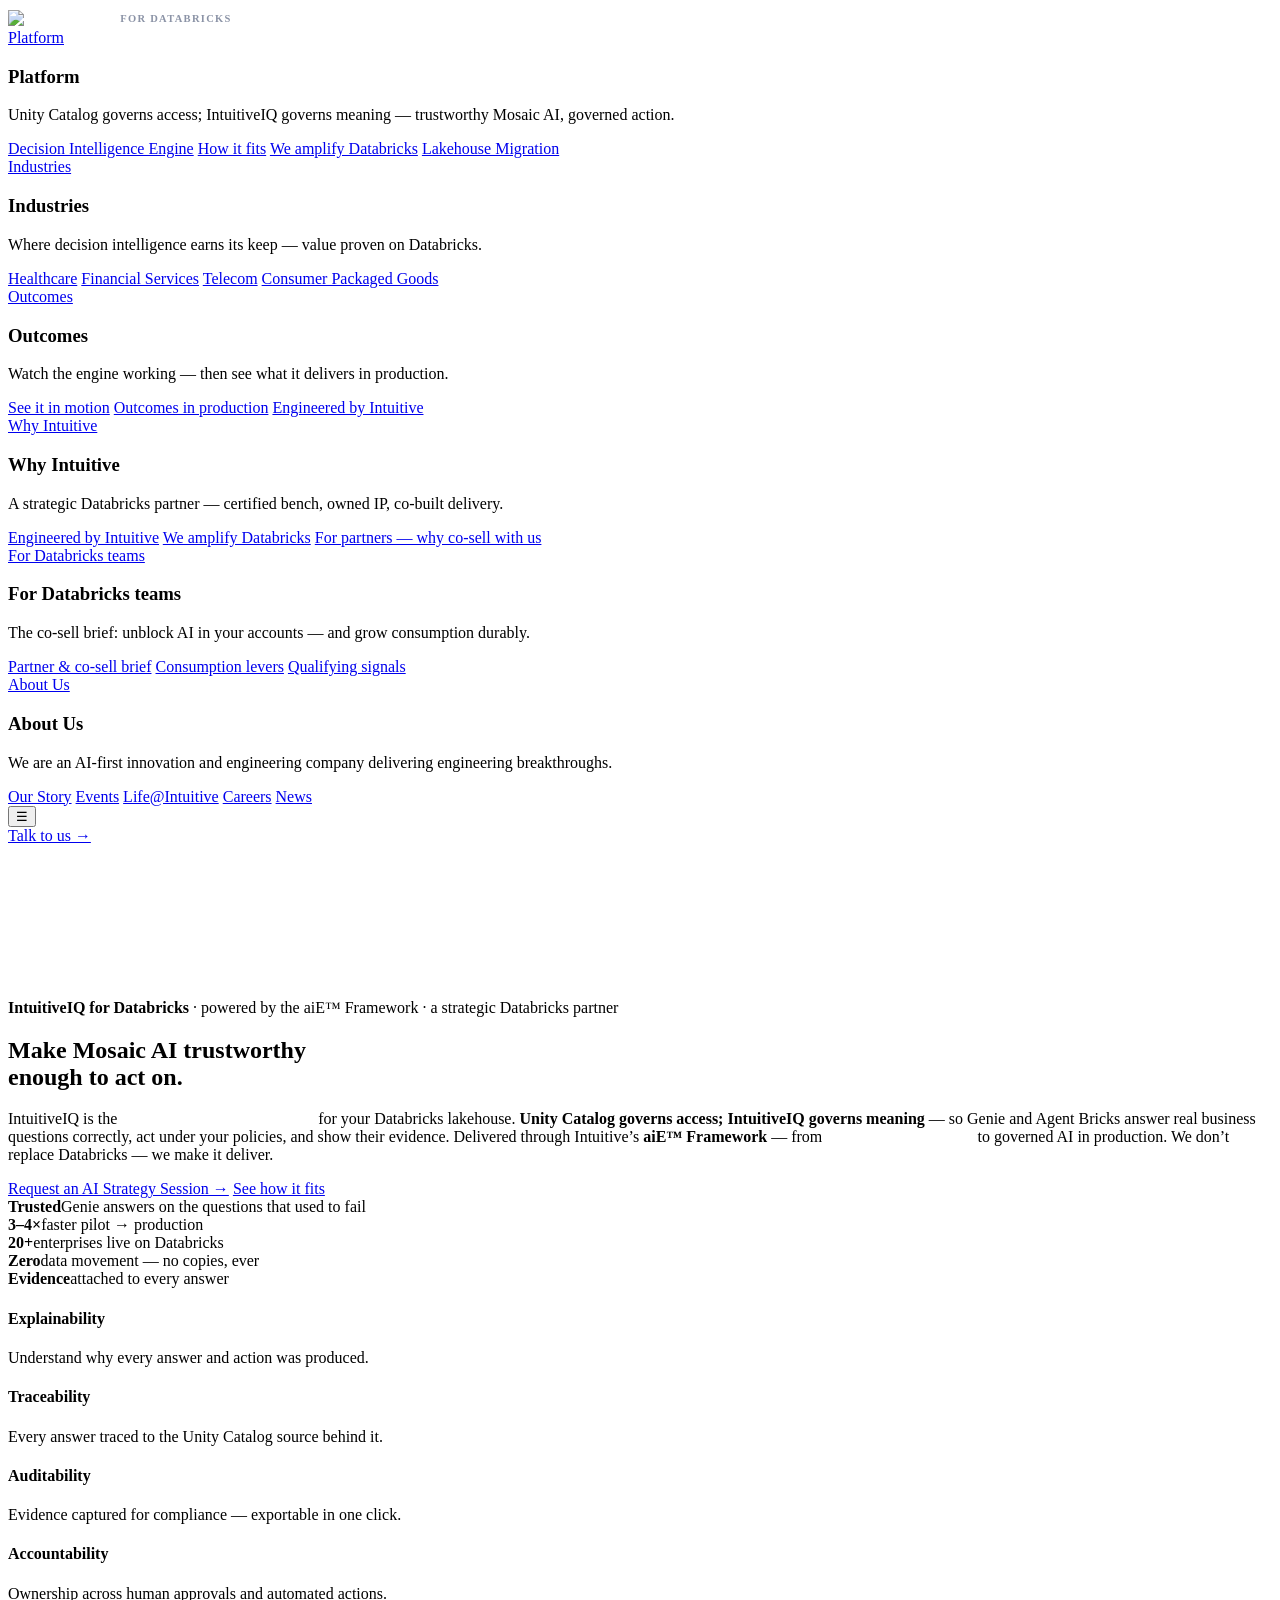
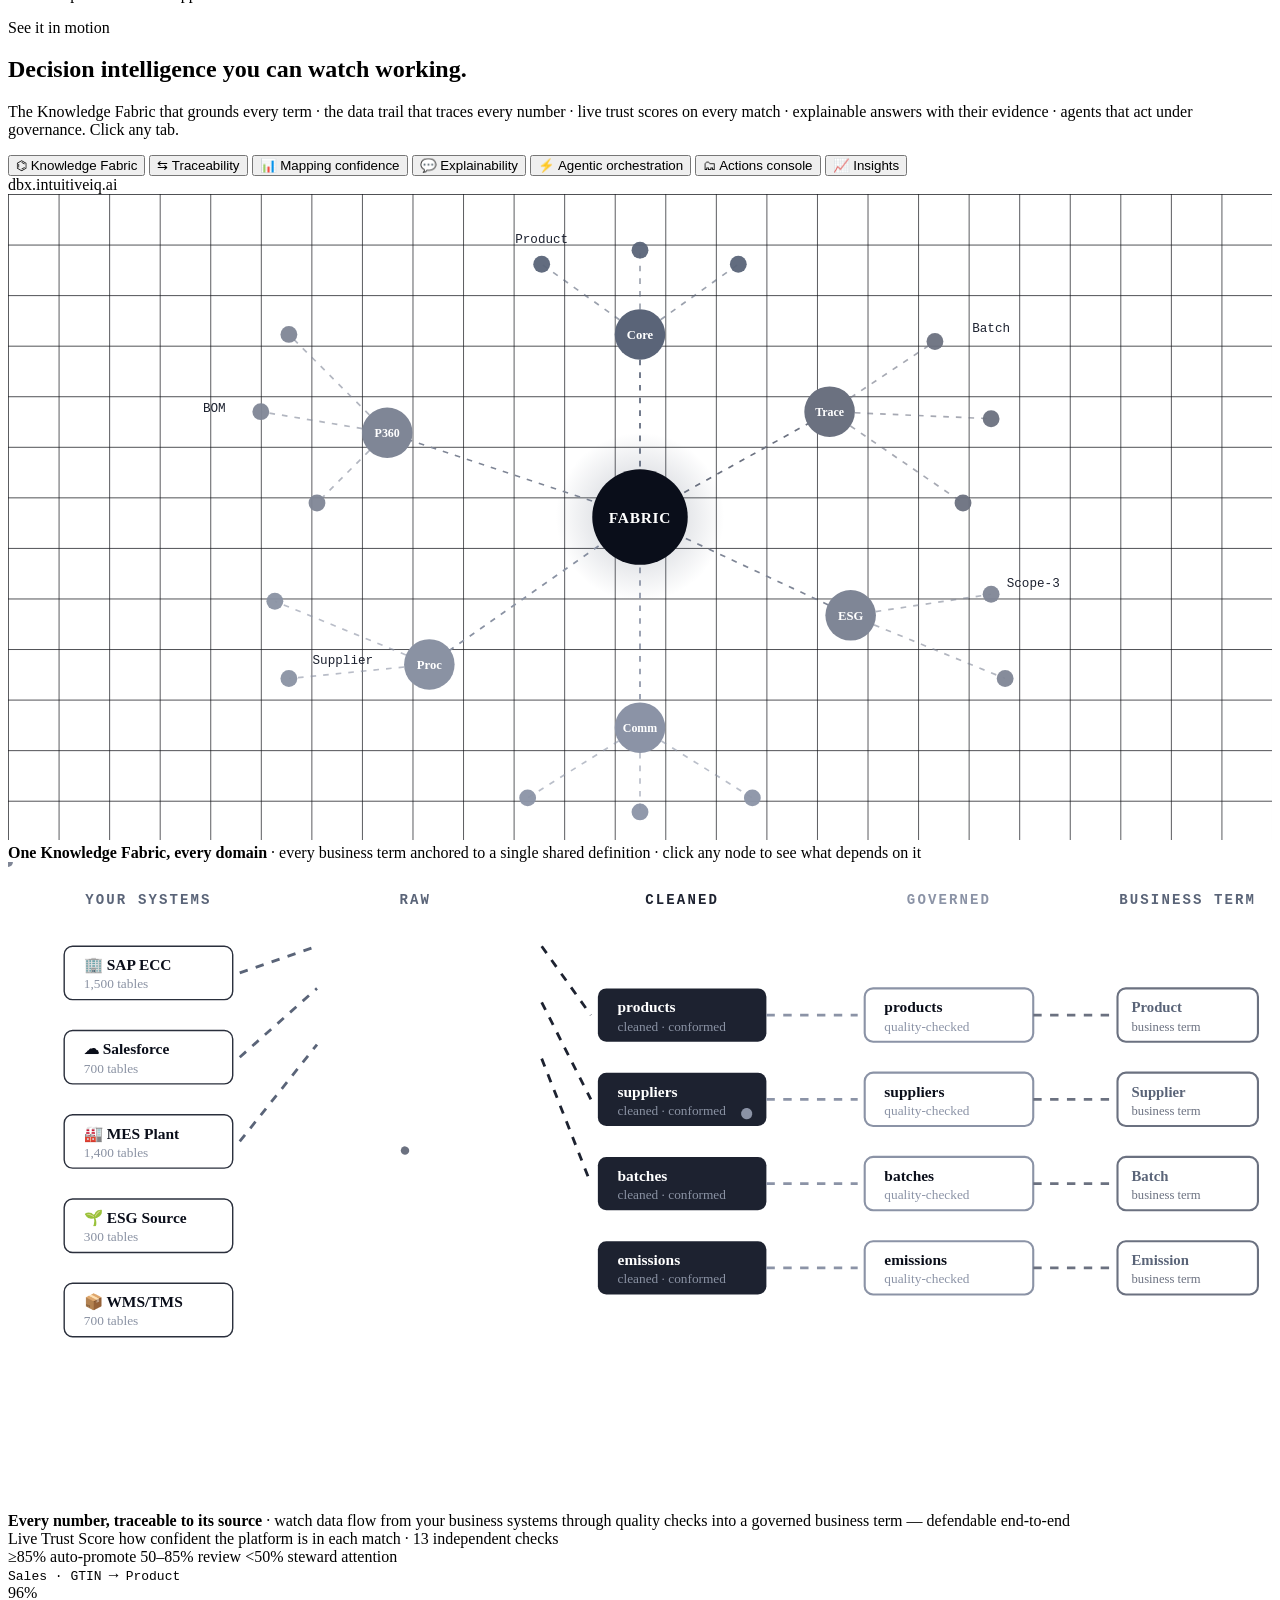
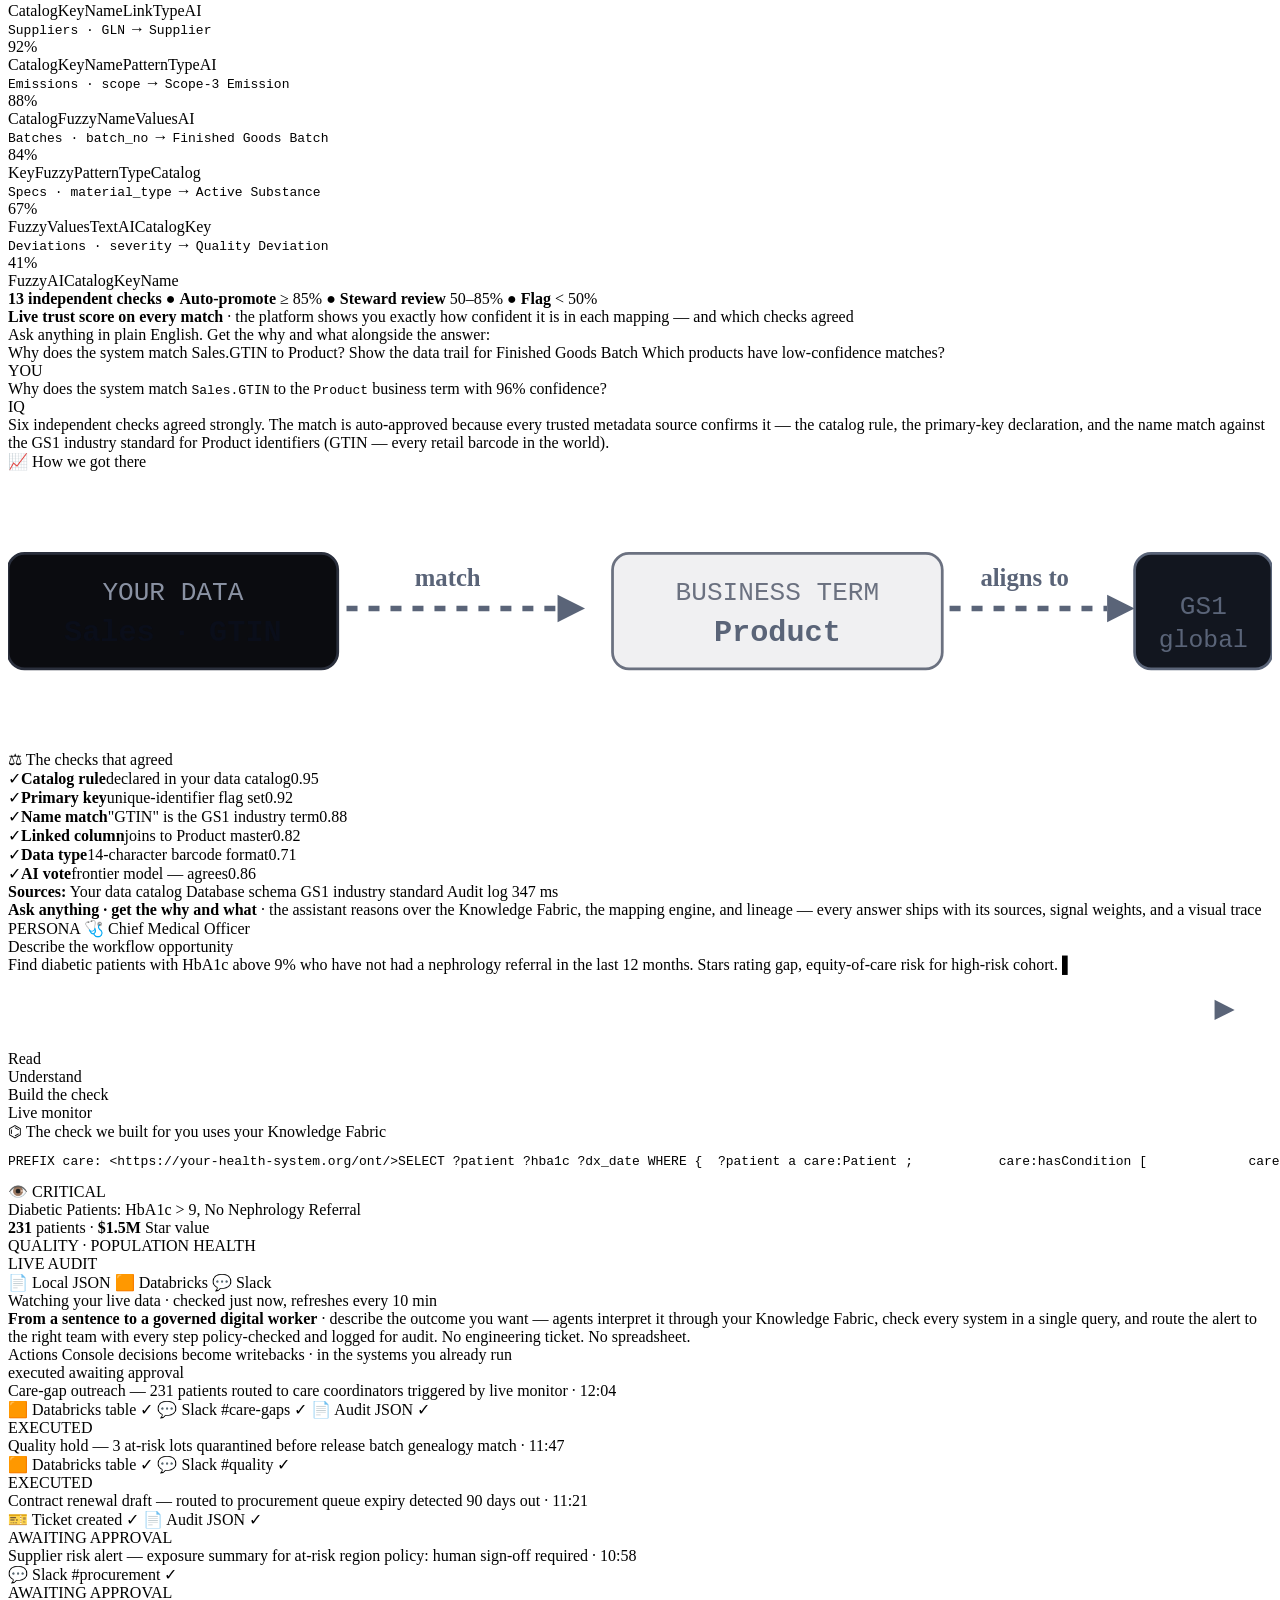
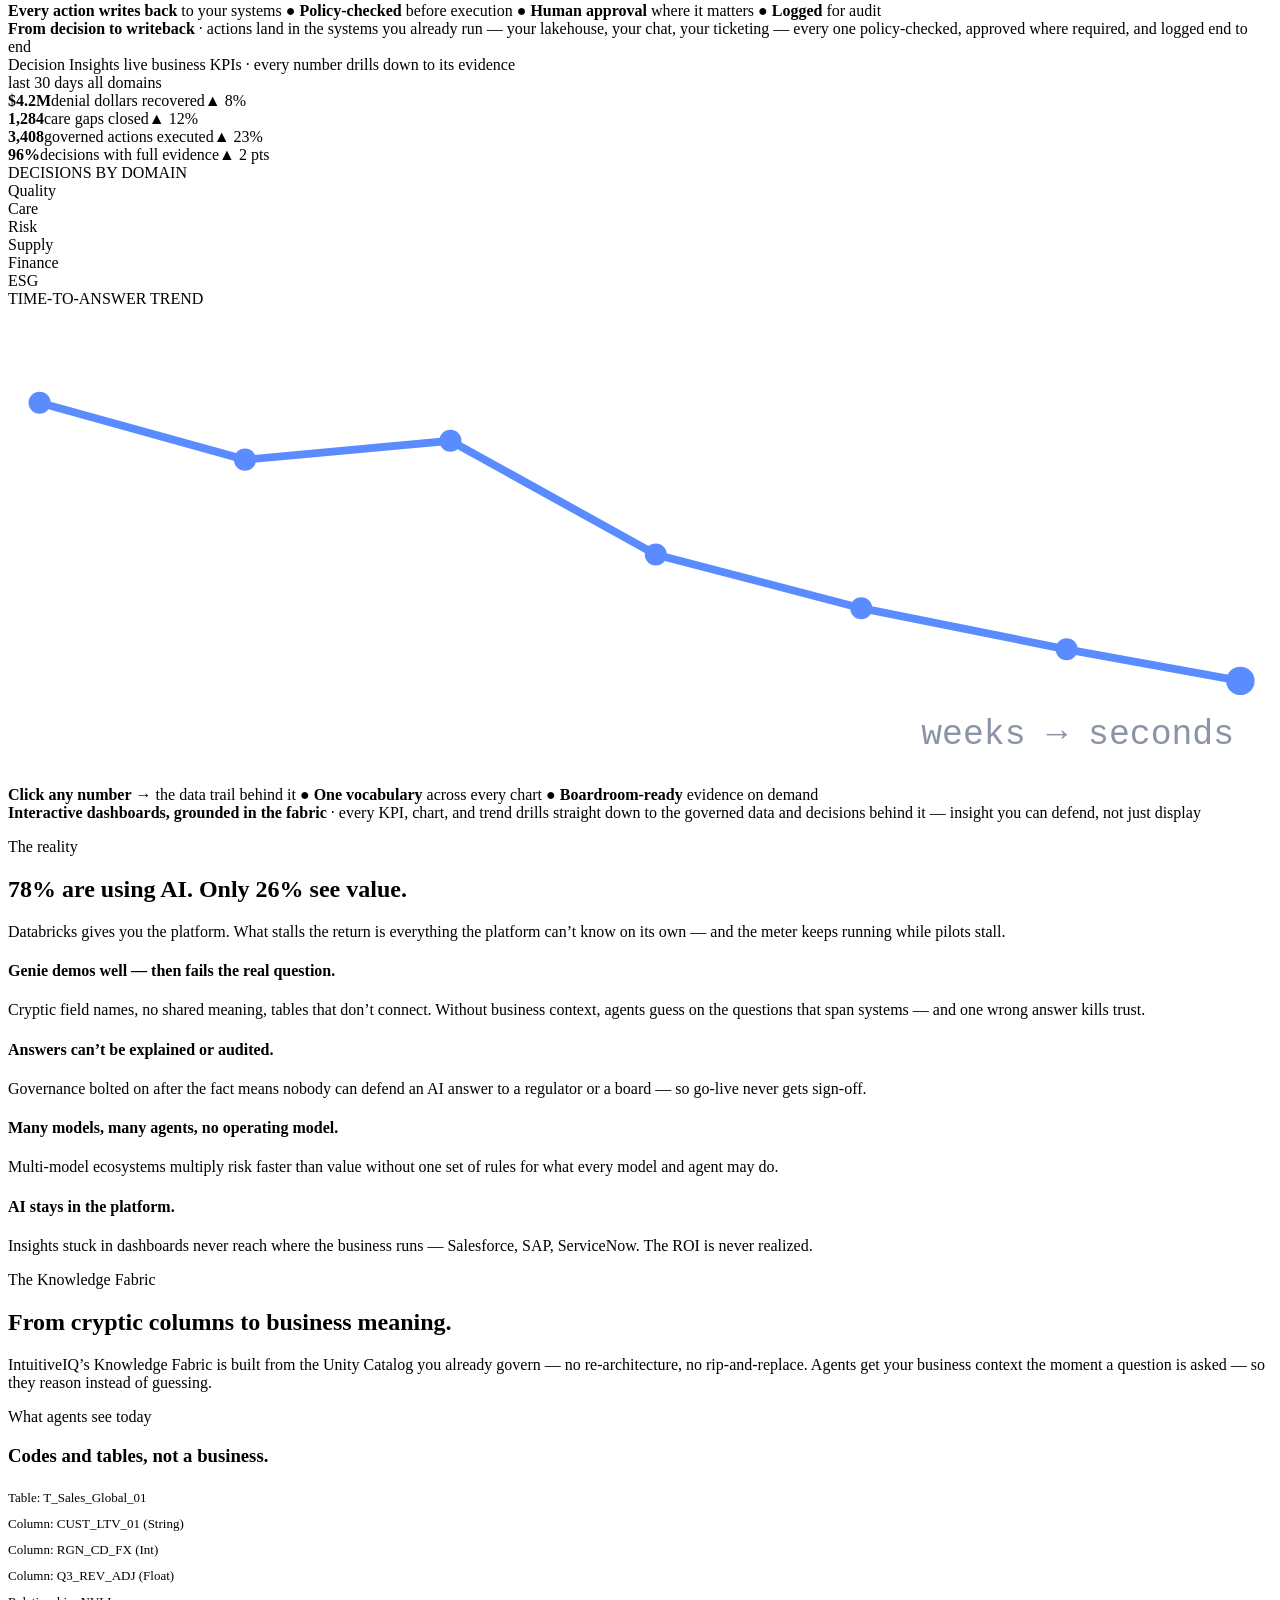
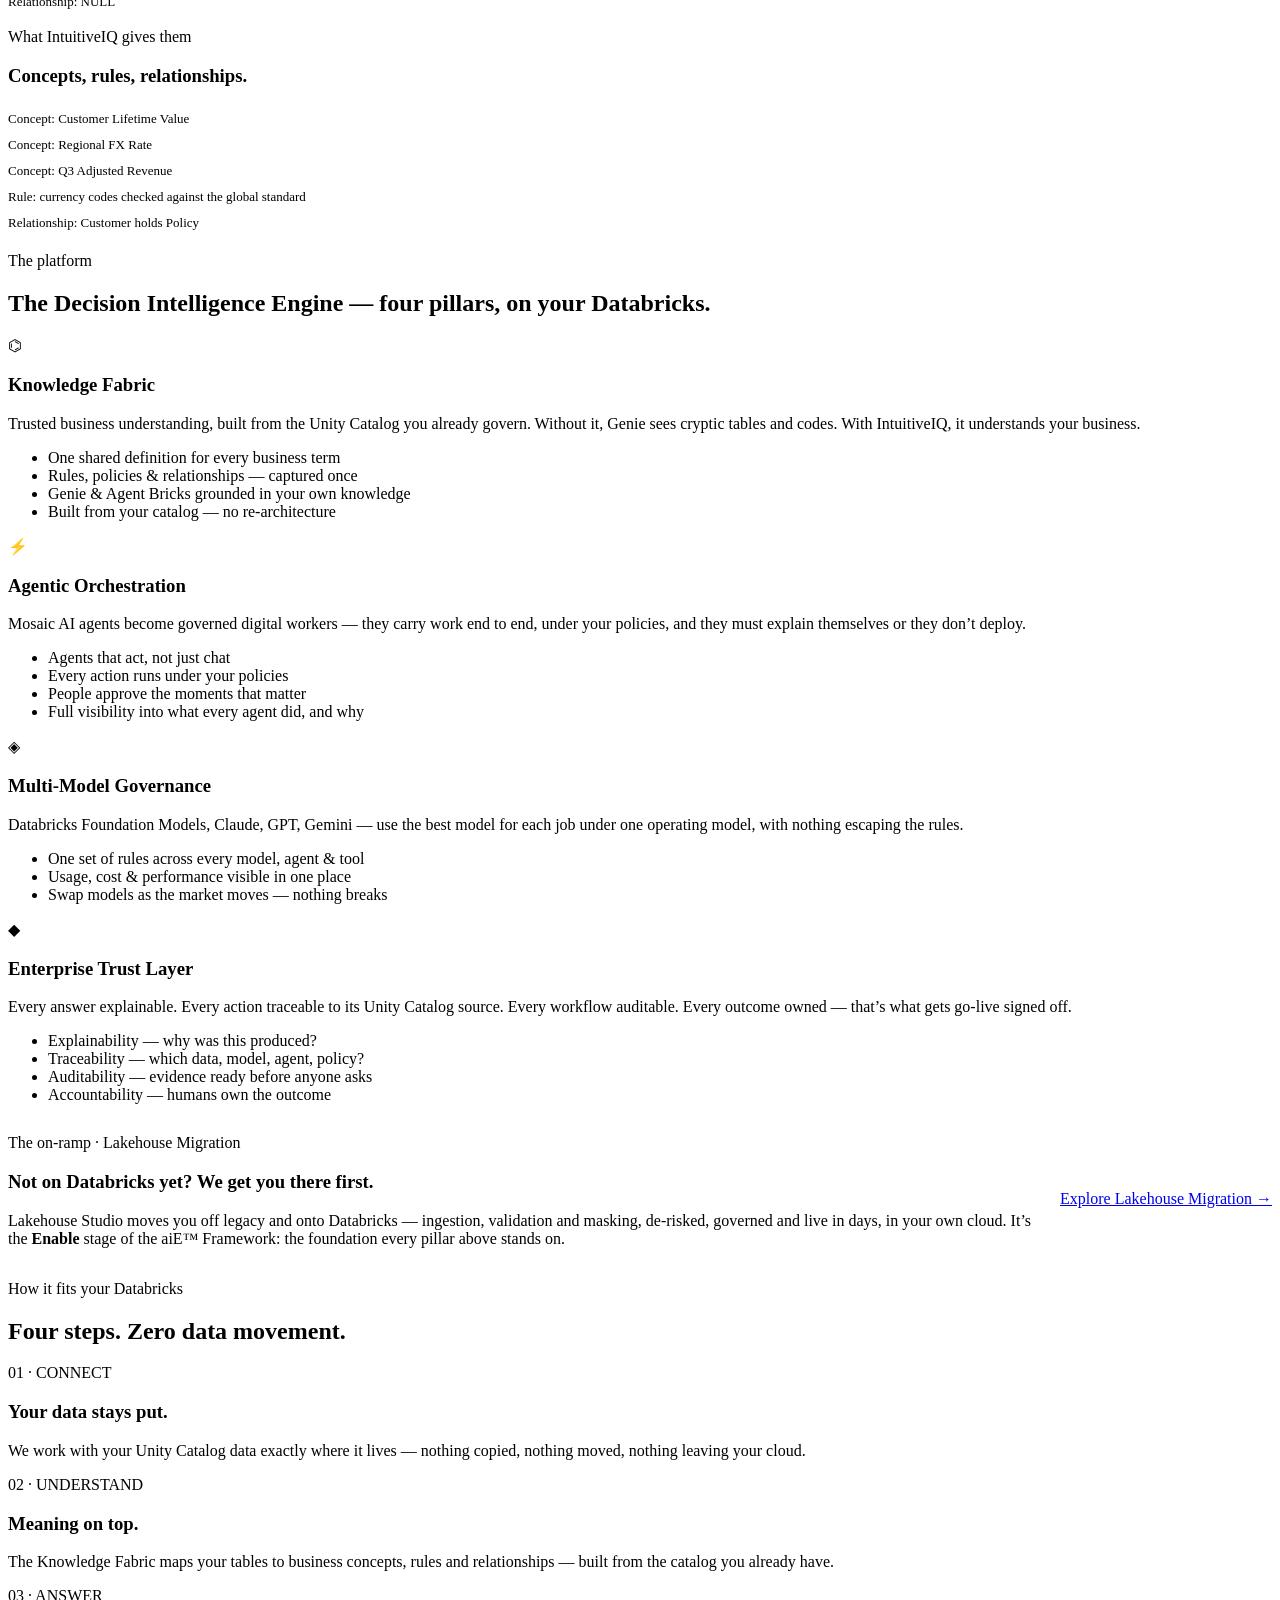
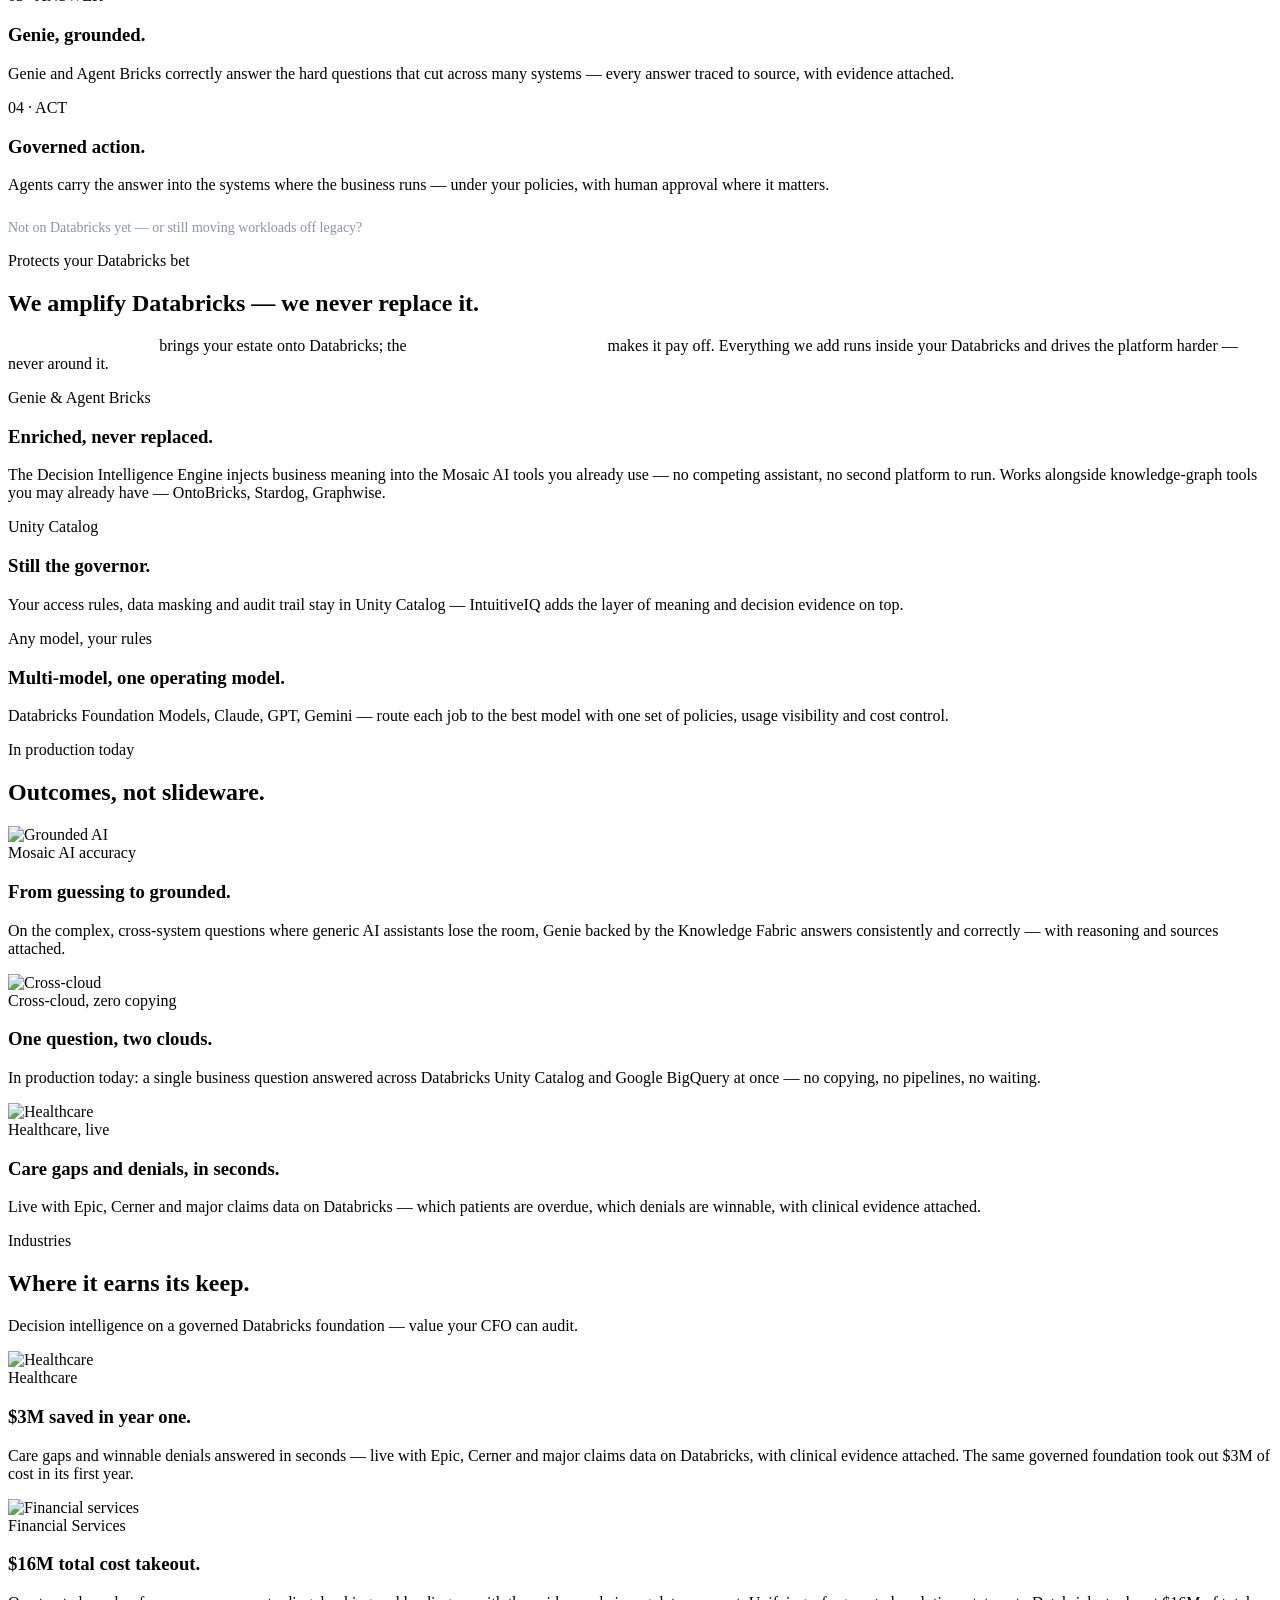
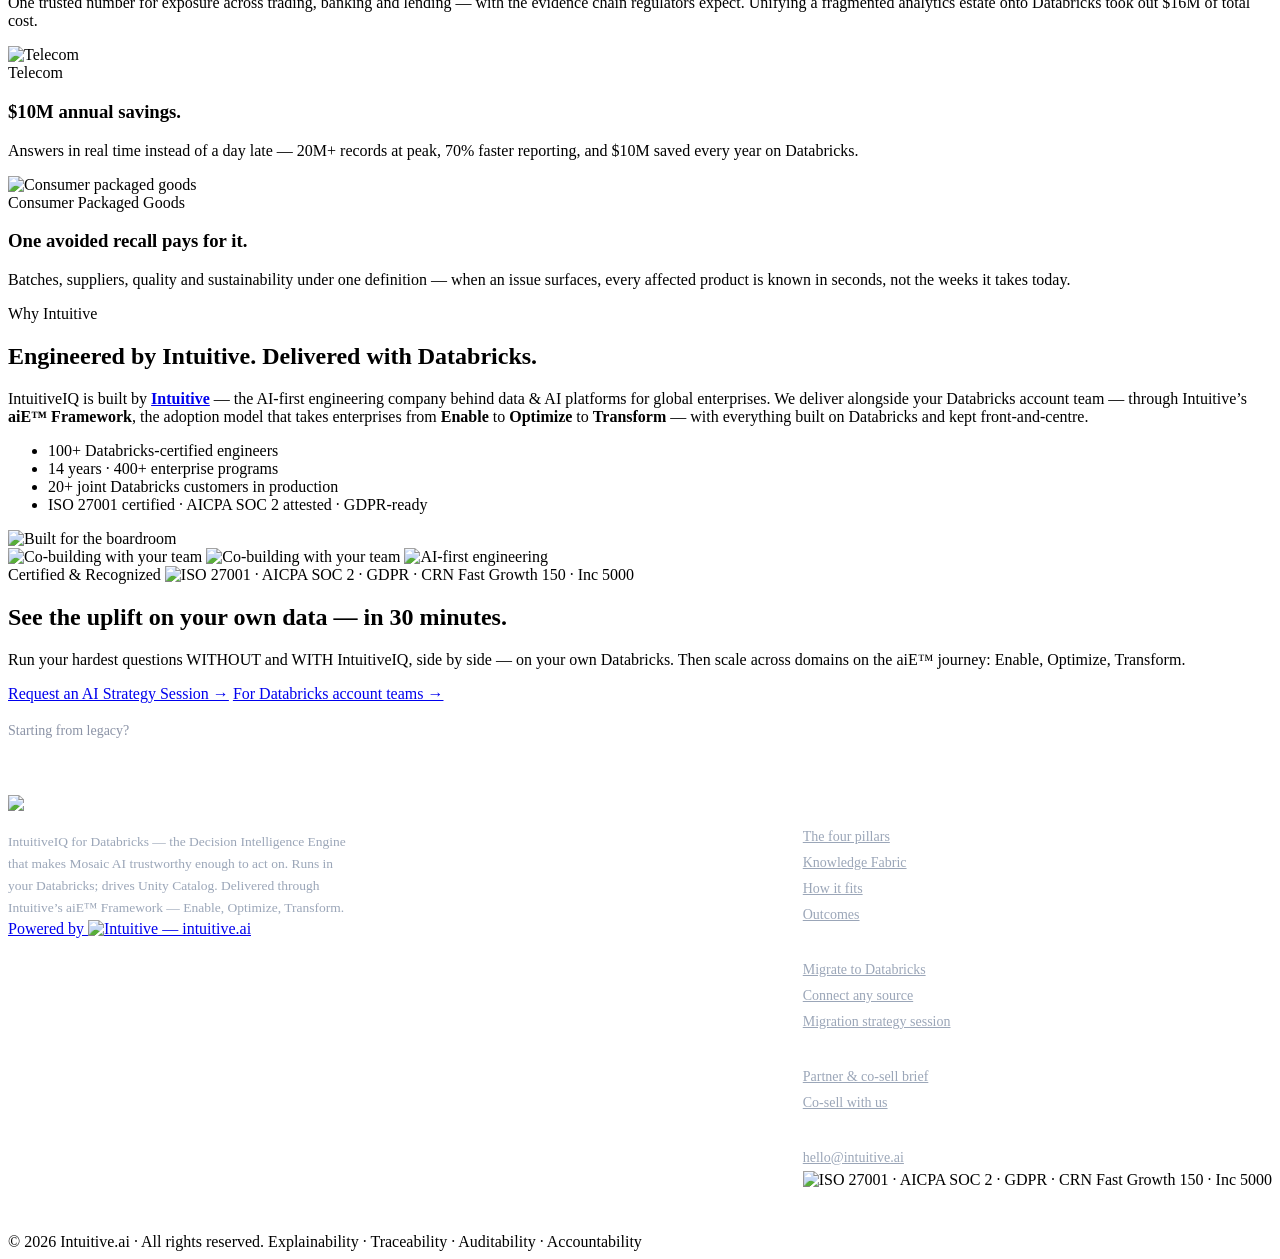
==== dbx/index.html @ 9a547761 "dbx amplify section: name Lakehouse Migration + Decision Intelligence Engine naturally — front-page " ====
<!DOCTYPE html>
<html lang="en">
<head>
  <meta charset="utf-8" />
  <meta name="viewport" content="width=device-width, initial-scale=1" />
  <title>IntuitiveIQ for Databricks — Trustworthy Mosaic AI, Governed Action</title>
  <meta name="description" content="IntuitiveIQ is the Decision Intelligence Engine for your Databricks lakehouse — Unity Catalog governs access, IntuitiveIQ governs meaning. Genie and Agent Bricks answer real business questions correctly, with evidence." />
  <meta property="og:title" content="IntuitiveIQ for Databricks — Trustworthy Mosaic AI, Governed Action" />
  <meta property="og:description" content="IntuitiveIQ is the Decision Intelligence Engine for your Databricks lakehouse — Unity Catalog governs access, IntuitiveIQ governs meaning. Genie and Agent Bricks answer real business questions correctly, with evidence." />
  <link rel="canonical" href="https://dbx.intuitiveiq.ai/" />
  <link rel="icon" type="image/png" href="https://intuitiveiq.ai/assets/intuitive-favicon.ico" />
  <link rel="preconnect" href="https://fonts.googleapis.com">
  <link rel="preconnect" href="https://fonts.gstatic.com" crossorigin>
  <link href="https://fonts.googleapis.com/css2?family=Inter:wght@400;500;600;700;800&family=JetBrains+Mono:wght@500&display=swap" rel="stylesheet">
  <link href="https://api.fontshare.com/v2/css?f[]=satoshi@400,500,700,900&display=swap" rel="stylesheet">
  <link rel="stylesheet" href="https://intuitiveiq.ai/styles.css?v=20260612b" />
  <style>
.dbxnav a{font-size:17px;font-weight:500;color:var(--ink-2);transition:color .15s}
.dbxnav a:hover{color:#fff}
@media (max-width:900px){.dbxnav{display:none}.dbxnav.open{display:flex}}
.nav .brand-iq{transform:translateY(1px)}
.footer .brand-iq{transform:translateY(0.8px)}
</style>
</head>
<body>
<header class="nav">
  <div class="nav-inner">
    <div class="brand" style="display:flex;align-items:center;gap:14px">
      <a href="/" class="brand-mark" title="IntuitiveIQ for Databricks" style="color:#fff;text-decoration:none"><img src="https://intuitiveiq.ai/assets/intuitive-logo.png?v=2" class="intuitive-logo-img" alt="intuitive" /><span class="brand-iq">IQ</span></a>
      <span style="font-family:var(--font-mono);font-size:10.5px;font-weight:700;letter-spacing:1.3px;text-transform:uppercase;color:#8b93a6;border:1px solid rgba(255,255,255,.18);border-radius:100px;padding:4px 11px;white-space:nowrap">for Databricks</span>
    </div>
    <nav class="nav-links">
      <div class="nav-item"><a href="/#pillars">Platform</a>
        <div class="nav-drop">
          <div class="mega-inner">
            <div class="mega-left">
              <h3>Platform</h3>
              <p>Unity Catalog governs access; IntuitiveIQ governs meaning — trustworthy Mosaic AI, governed action.</p>
            </div>
            <div class="mega-links">
              <a href="/#pillars">Decision Intelligence Engine</a>
              <a href="/#how">How it fits</a>
              <a href="/#bet">We amplify Databricks</a>
              <a href="/lakehouse/">Lakehouse Migration</a>
            </div>
          </div>
        </div>
      </div>
      <div class="nav-item"><a href="/#industries">Industries</a>
        <div class="nav-drop">
          <div class="mega-inner">
            <div class="mega-left">
              <h3>Industries</h3>
              <p>Where decision intelligence earns its keep — value proven on Databricks.</p>
            </div>
            <div class="mega-links">
              <a href="/#ind-healthcare">Healthcare</a>
              <a href="/#ind-financial">Financial Services</a>
              <a href="/#ind-telecom">Telecom</a>
              <a href="/#ind-cpg">Consumer Packaged Goods</a>
            </div>
          </div>
        </div>
      </div>
      <div class="nav-item"><a href="/#outcomes">Outcomes</a>
        <div class="nav-drop">
          <div class="mega-inner">
            <div class="mega-left">
              <h3>Outcomes</h3>
              <p>Watch the engine working — then see what it delivers in production.</p>
            </div>
            <div class="mega-links">
              <a href="/#motion">See it in motion</a>
              <a href="/#outcomes">Outcomes in production</a>
              <a href="/#company">Engineered by Intuitive</a>
            </div>
          </div>
        </div>
      </div>
      <div class="nav-item"><a href="/#company">Why Intuitive</a>
        <div class="nav-drop">
          <div class="mega-inner">
            <div class="mega-left">
              <h3>Why Intuitive</h3>
              <p>A strategic Databricks partner — certified bench, owned IP, co-built delivery.</p>
            </div>
            <div class="mega-links">
              <a href="/#company">Engineered by Intuitive</a>
              <a href="/#bet">We amplify Databricks</a>
              <a href="/partners#why-intuitive">For partners — why co-sell with us</a>
            </div>
          </div>
        </div>
      </div>
      <div class="nav-item"><a href="/partners">For Databricks teams</a>
        <div class="nav-drop">
          <div class="mega-inner">
            <div class="mega-left">
              <h3>For Databricks teams</h3>
              <p>The co-sell brief: unblock AI in your accounts — and grow consumption durably.</p>
            </div>
            <div class="mega-links">
              <a href="/partners">Partner &amp; co-sell brief</a>
              <a href="/partners#levers">Consumption levers</a>
              <a href="/partners#signals">Qualifying signals</a>
            </div>
          </div>
        </div>
      </div>
      <div class="nav-item"><a href="https://intuitive.ai/about-us/our-story/" target="_blank" rel="noopener">About Us</a>
        <div class="nav-drop">
          <div class="mega-inner">
            <div class="mega-left">
              <h3>About Us</h3>
              <p>We are an AI-first innovation and engineering company delivering engineering breakthroughs.</p>
            </div>
            <div class="mega-links">
              <a href="https://intuitive.ai/about-us/our-story/" target="_blank" rel="noopener">Our Story</a>
              <a href="https://intuitive.ai/about-us/events/" target="_blank" rel="noopener">Events</a>
              <a href="https://intuitive.ai/about-us/life-at-intuitive/" target="_blank" rel="noopener">Life@Intuitive</a>
              <a href="https://intuitive.ai/careers/" target="_blank" rel="noopener">Careers</a>
              <a href="https://intuitive.ai/about-us/news/" target="_blank" rel="noopener">News</a>
            </div>
          </div>
        </div>
      </div>
    </nav>
    <button class="nav-burger" aria-label="Menu" aria-expanded="false">☰</button>
    <div class="nav-cta">
      <a href="mailto:hello@intuitive.ai?subject=IntuitiveIQ%20for%20Databricks" class="btn btn-primary">Talk to us →</a>
    </div>
  </div>
</header>

<!-- ── Hero ─────────────────────────────────────────────────────────── -->
<section class="hero">
  <video class="hero-video" autoplay muted loop playsinline preload="metadata" aria-hidden="true">
    <source src="https://intuitiveiq.ai/assets/media/home-vid.mp4" type="video/mp4" />
  </video>
  <div class="hero-veil" aria-hidden="true"></div>
  <div class="container hero-inner">
    <div class="hero-badge">
      <span class="dot"></span>
      <span><b>IntuitiveIQ for Databricks</b> · powered by the aiE™ Framework · a strategic Databricks partner</span>
    </div>
    <h1 class="hero-title">
      Make Mosaic AI <span class="grad">trustworthy</span><br/>
      enough to <span class="grad">act on.</span>
    </h1>
    <p class="hero-sub">
      IntuitiveIQ is the <a href="#pillars" style="color:#fff;font-weight:700">Decision Intelligence Engine</a> for your Databricks lakehouse.
      <b>Unity Catalog governs access; IntuitiveIQ governs meaning</b> — so Genie and
      Agent Bricks answer real business questions correctly, act under your policies,
      and show their evidence. Delivered through Intuitive&rsquo;s <b>aiE™ Framework</b> —
      from <a href="/lakehouse/" style="color:#fff;font-weight:700">Lakehouse Migration</a> to governed AI in production.
      We don&rsquo;t replace Databricks — we make it deliver.
    </p>
    <div class="hero-actions">
      <a href="mailto:hello@intuitive.ai?subject=IntuitiveIQ%20for%20Databricks%20—%20AI%20Strategy%20Session" class="btn btn-primary lg">Request an AI Strategy Session →</a>
      <a href="#how" class="btn btn-ghost lg">See how it fits</a>
    </div>
    <div class="hero-meta">
      <div><b>Trusted</b><span>Genie answers on the questions that used to fail</span></div>
      <div><b>3–4×</b><span>faster pilot → production</span></div>
      <div><b>20+</b><span>enterprises live on Databricks</span></div>
      <div><b>Zero</b><span>data movement — no copies, ever</span></div>
      <div><b>Evidence</b><span>attached to every answer</span></div>
    </div>
  </div>
  <div class="hero-decor" aria-hidden="true"></div>
</section>

<!-- ── Trust promise strip ──────────────────────────────────────────── -->
<section class="promise" aria-label="Trust promise">
  <div class="container promise-grid">
    <div class="promise-item"><h4>Explainability</h4><p>Understand why every answer and action was produced.</p></div>
    <div class="promise-item"><h4>Traceability</h4><p>Every answer traced to the Unity Catalog source behind it.</p></div>
    <div class="promise-item"><h4>Auditability</h4><p>Evidence captured for compliance — exportable in one click.</p></div>
    <div class="promise-item"><h4>Accountability</h4><p>Ownership across human approvals and automated actions.</p></div>
  </div>
</section>

<!-- ── Live visualization showcase ─────────────────────────────────── -->
<section class="visual-section" id="motion">
  <div class="container">
    <p class="eyebrow">See it in motion</p>
    <h2 class="section-title">Decision intelligence you can watch working.</h2>
    <p class="section-sub">The Knowledge Fabric that grounds every term · the data trail that traces every number · live trust scores on every match · explainable answers with their evidence · agents that act under governance. Click any tab.</p>

    <div class="visual-tabs">
      <button class="vt-pill active" data-vt="kg">⌬ Knowledge Fabric</button>
      <button class="vt-pill" data-vt="lineage">⇆ Traceability</button>
      <button class="vt-pill" data-vt="confidence">📊 Mapping confidence</button>
      <button class="vt-pill" data-vt="ask">💬 Explainability</button>
      <button class="vt-pill" data-vt="action">⚡ Agentic orchestration</button>
      <button class="vt-pill" data-vt="console">🗂 Actions console</button>
      <button class="vt-pill" data-vt="dash">📈 Insights</button>
    </div>

    <!-- Browser-chrome wrapper — gives the visuals an "in-app" feel -->
    <div class="visual-stage">
      <div class="vs-chrome">
        <span class="dot r"></span><span class="dot y"></span><span class="dot g"></span>
        <div class="vs-url">dbx.intuitiveiq.ai</div>
      </div>

      <!-- ── PANE 1 · Animated Knowledge Graph ──────────────────────── -->
      <div class="visual-pane vp-kg active">
        <svg class="anim-kg" viewBox="0 0 900 460" preserveAspectRatio="xMidYMid meet">
          <!-- Background grid -->
          <defs>
            <pattern id="grid-kg" width="36" height="36" patternUnits="userSpaceOnUse">
              <path d="M 36 0 L 0 0 0 36" fill="none" stroke="#15161c" stroke-width="1"/>
            </pattern>
            <radialGradient id="centerGlow" cx="50%" cy="50%" r="50%">
              <stop offset="0%" stop-color="#5a6478" stop-opacity="0.35"/>
              <stop offset="100%" stop-color="#5a6478" stop-opacity="0"/>
            </radialGradient>
          </defs>
          <rect width="900" height="460" fill="url(#grid-kg)"/>

          <!-- Edges (dashed flow) — drawn under nodes -->
          <g class="kg-edges" stroke-width="1.2" fill="none" stroke-dasharray="4 5">
            <!-- center → phase rings -->
            <line x1="450" y1="230" x2="450" y2="100"  stroke="#5a6478"/>
            <line x1="450" y1="230" x2="585" y2="155" stroke="#6b7180"/>
            <line x1="450" y1="230" x2="600" y2="300" stroke="#7f8696"/>
            <line x1="450" y1="230" x2="450" y2="380" stroke="#8b93a6"/>
            <line x1="450" y1="230" x2="300" y2="335" stroke="#8a92a3"/>
            <line x1="450" y1="230" x2="270" y2="170" stroke="#7f8696"/>
            <!-- phase → leaves (subset) -->
            <line x1="450" y1="100"  x2="380" y2="50"  stroke="#5a6478" opacity=".6"/>
            <line x1="450" y1="100"  x2="450" y2="40"  stroke="#5a6478" opacity=".6"/>
            <line x1="450" y1="100"  x2="520" y2="50"  stroke="#5a6478" opacity=".6"/>
            <line x1="585" y1="155" x2="660" y2="105" stroke="#6b7180" opacity=".6"/>
            <line x1="585" y1="155" x2="700" y2="160" stroke="#6b7180" opacity=".6"/>
            <line x1="585" y1="155" x2="680" y2="220" stroke="#6b7180" opacity=".6"/>
            <line x1="600" y1="300" x2="700" y2="285" stroke="#7f8696" opacity=".6"/>
            <line x1="600" y1="300" x2="710" y2="345" stroke="#7f8696" opacity=".6"/>
            <line x1="450" y1="380" x2="370" y2="430" stroke="#8b93a6" opacity=".6"/>
            <line x1="450" y1="380" x2="450" y2="440" stroke="#8b93a6" opacity=".6"/>
            <line x1="450" y1="380" x2="530" y2="430" stroke="#8b93a6" opacity=".6"/>
            <line x1="300" y1="335" x2="200" y2="345" stroke="#8a92a3" opacity=".6"/>
            <line x1="300" y1="335" x2="190" y2="290" stroke="#8a92a3" opacity=".6"/>
            <line x1="270" y1="170" x2="180" y2="155" stroke="#7f8696" opacity=".6"/>
            <line x1="270" y1="170" x2="200" y2="100" stroke="#7f8696" opacity=".6"/>
            <line x1="270" y1="170" x2="220" y2="220" stroke="#7f8696" opacity=".6"/>
          </g>

          <!-- Center "Fabric" hub -->
          <circle cx="450" cy="230" r="60" fill="url(#centerGlow)"/>
          <circle cx="450" cy="230" r="34" fill="#0a0e1a" class="kg-pulse"/>
          <text x="450" y="234" text-anchor="middle" font-size="11" font-weight="700" fill="#fff" letter-spacing="0.5">FABRIC</text>

          <!-- 6 phase nodes -->
          <g class="kg-phase">
            <circle cx="450" cy="100"  r="18" fill="#5a6478"/><text x="450" y="103" text-anchor="middle" font-size="9" fill="#fff" font-weight="700">Core</text>
            <circle cx="585" cy="155" r="18" fill="#6b7180"/><text x="585" y="158" text-anchor="middle" font-size="8.5" fill="#fff" font-weight="700">Trace</text>
            <circle cx="600" cy="300" r="18" fill="#7f8696"/><text x="600" y="303" text-anchor="middle" font-size="9" fill="#fff" font-weight="700">ESG</text>
            <circle cx="450" cy="380" r="18" fill="#8b93a6"/><text x="450" y="383" text-anchor="middle" font-size="8.5" fill="#fff" font-weight="700">Comm</text>
            <circle cx="300" cy="335" r="18" fill="#8a92a3"/><text x="300" y="338" text-anchor="middle" font-size="9" fill="#fff" font-weight="700">Proc</text>
            <circle cx="270" cy="170" r="18" fill="#7f8696"/><text x="270" y="173" text-anchor="middle" font-size="8.5" fill="#fff" font-weight="700">P360</text>
          </g>

          <!-- Leaf class nodes -->
          <g class="kg-leaves" fill-opacity="0.95">
            <!-- Core leaves -->
            <circle cx="380" cy="50"  r="6" fill="#5a6478"/>
            <circle cx="450" cy="40"  r="6" fill="#5a6478"/>
            <circle cx="520" cy="50"  r="6" fill="#5a6478"/>
            <!-- Trace -->
            <circle cx="660" cy="105" r="6" fill="#6b7180"/>
            <circle cx="700" cy="160" r="6" fill="#6b7180"/>
            <circle cx="680" cy="220" r="6" fill="#6b7180"/>
            <!-- ESG -->
            <circle cx="700" cy="285" r="6" fill="#7f8696"/>
            <circle cx="710" cy="345" r="6" fill="#7f8696"/>
            <!-- Comm -->
            <circle cx="370" cy="430" r="6" fill="#8b93a6"/>
            <circle cx="450" cy="440" r="6" fill="#8b93a6"/>
            <circle cx="530" cy="430" r="6" fill="#8b93a6"/>
            <!-- Proc -->
            <circle cx="200" cy="345" r="6" fill="#8a92a3"/>
            <circle cx="190" cy="290" r="6" fill="#8a92a3"/>
            <!-- P360 -->
            <circle cx="180" cy="155" r="6" fill="#7f8696"/>
            <circle cx="200" cy="100" r="6" fill="#7f8696"/>
            <circle cx="220" cy="220" r="6" fill="#7f8696"/>
          </g>

          <!-- Sweeping highlight ring -->
          <circle cx="450" cy="230" r="0" fill="none" stroke="#5a6478" stroke-width="1.5" class="kg-sweep"/>

          <!-- Sample labels (only a few) -->
          <text x="380" y="35" text-anchor="middle" font-size="9" fill="#1d2230" font-family="ui-monospace,Menlo,monospace">Product</text>
          <text x="700" y="98" text-anchor="middle" font-size="9" fill="#1d2230" font-family="ui-monospace,Menlo,monospace">Batch</text>
          <text x="730" y="280" text-anchor="middle" font-size="9" fill="#1d2230" font-family="ui-monospace,Menlo,monospace">Scope-3</text>
          <text x="260" y="335" text-anchor="end" font-size="9" fill="#1d2230" font-family="ui-monospace,Menlo,monospace">Supplier</text>
          <text x="155" y="155" text-anchor="end" font-size="9" fill="#1d2230" font-family="ui-monospace,Menlo,monospace">BOM</text>
        </svg>
        <div class="vs-caption">
          <b>One Knowledge Fabric, every domain</b> · every business term anchored to a single shared definition · click any node to see what depends on it
        </div>
      </div>

      <!-- ── PANE 2 · Animated Lineage Flow ─────────────────────────── -->
      <div class="visual-pane vp-lineage">
        <svg class="anim-lineage" viewBox="0 0 900 460" preserveAspectRatio="xMidYMid meet">
          <defs>
            <linearGradient id="flowGradient" x1="0" x2="1" y1="0" y2="0">
              <stop offset="0%" stop-color="#5a6478"/>
              <stop offset="33%" stop-color="#1d2230"/>
              <stop offset="66%" stop-color="#8b93a6"/>
              <stop offset="100%" stop-color="#6b7180"/>
            </linearGradient>
          </defs>
          <!-- Layer headers -->
          <g class="lineage-headers" font-size="10" font-weight="700" font-family="ui-monospace,Menlo,monospace" letter-spacing="1.5" text-anchor="middle">
            <text x="100" y="30" fill="#5a6478">YOUR SYSTEMS</text>
            <text x="290" y="30" fill="#5a6478">RAW</text>
            <text x="480" y="30" fill="#1d2230">CLEANED</text>
            <text x="670" y="30" fill="#8b93a6">GOVERNED</text>
            <text x="840" y="30" fill="#5a6478">BUSINESS TERM</text>
          </g>

          <!-- Layer 1: Sources (5 cards) -->
          <g class="lineage-sources">
            <g transform="translate(40,60)" class="ln-card src">
              <rect width="120" height="38" rx="6" fill="#fff" stroke="#2a2f3c"/>
              <text x="14" y="17" font-size="11" font-weight="600" fill="#0a0e1a">🏢 SAP ECC</text>
              <text x="14" y="30" font-size="9.5" fill="#8a92a3">1,500 tables</text>
            </g>
            <g transform="translate(40,120)" class="ln-card src">
              <rect width="120" height="38" rx="6" fill="#fff" stroke="#2a2f3c"/>
              <text x="14" y="17" font-size="11" font-weight="600" fill="#0a0e1a">☁ Salesforce</text>
              <text x="14" y="30" font-size="9.5" fill="#8a92a3">700 tables</text>
            </g>
            <g transform="translate(40,180)" class="ln-card src">
              <rect width="120" height="38" rx="6" fill="#fff" stroke="#2a2f3c"/>
              <text x="14" y="17" font-size="11" font-weight="600" fill="#0a0e1a">🏭 MES Plant</text>
              <text x="14" y="30" font-size="9.5" fill="#8a92a3">1,400 tables</text>
            </g>
            <g transform="translate(40,240)" class="ln-card src">
              <rect width="120" height="38" rx="6" fill="#fff" stroke="#2a2f3c"/>
              <text x="14" y="17" font-size="11" font-weight="600" fill="#0a0e1a">🌱 ESG Source</text>
              <text x="14" y="30" font-size="9.5" fill="#8a92a3">300 tables</text>
            </g>
            <g transform="translate(40,300)" class="ln-card src">
              <rect width="120" height="38" rx="6" fill="#fff" stroke="#2a2f3c"/>
              <text x="14" y="17" font-size="11" font-weight="600" fill="#0a0e1a">📦 WMS/TMS</text>
              <text x="14" y="30" font-size="9.5" fill="#8a92a3">700 tables</text>
            </g>
          </g>

          <!-- Layer 2: Raw (grid of tiny dots representing 10K tables) -->
          <g class="lineage-raw" fill="#5a6478" opacity="0.55">
            <g transform="translate(230,45)" id="raw-cluster"></g>
          </g>

          <!-- Layer 3: Silver -->
          <g class="lineage-silver">
            <g transform="translate(420,90)" class="ln-card silver"><rect width="120" height="38" rx="6" fill="#1d2230"/><text x="14" y="17" font-size="11" font-weight="600" fill="#fff">products</text><text x="14" y="30" font-size="9.5" fill="#8a92a3">cleaned · conformed</text></g>
            <g transform="translate(420,150)" class="ln-card silver"><rect width="120" height="38" rx="6" fill="#1d2230"/><text x="14" y="17" font-size="11" font-weight="600" fill="#fff">suppliers</text><text x="14" y="30" font-size="9.5" fill="#8a92a3">cleaned · conformed</text></g>
            <g transform="translate(420,210)" class="ln-card silver"><rect width="120" height="38" rx="6" fill="#1d2230"/><text x="14" y="17" font-size="11" font-weight="600" fill="#fff">batches</text><text x="14" y="30" font-size="9.5" fill="#8a92a3">cleaned · conformed</text></g>
            <g transform="translate(420,270)" class="ln-card silver"><rect width="120" height="38" rx="6" fill="#1d2230"/><text x="14" y="17" font-size="11" font-weight="600" fill="#fff">emissions</text><text x="14" y="30" font-size="9.5" fill="#8a92a3">cleaned · conformed</text></g>
          </g>

          <!-- Layer 4: Gold -->
          <g class="lineage-gold">
            <g transform="translate(610,90)" class="ln-card gold"><rect width="120" height="38" rx="6" fill="#fff" stroke="#8b93a6" stroke-width="1.5"/><text x="14" y="17" font-size="11" font-weight="600" fill="#0a0e1a">products</text><text x="14" y="30" font-size="9.5" fill="#8b93a6">quality-checked</text></g>
            <g transform="translate(610,150)" class="ln-card gold"><rect width="120" height="38" rx="6" fill="#fff" stroke="#8b93a6" stroke-width="1.5"/><text x="14" y="17" font-size="11" font-weight="600" fill="#0a0e1a">suppliers</text><text x="14" y="30" font-size="9.5" fill="#8b93a6">quality-checked</text></g>
            <g transform="translate(610,210)" class="ln-card gold"><rect width="120" height="38" rx="6" fill="#fff" stroke="#8b93a6" stroke-width="1.5"/><text x="14" y="17" font-size="11" font-weight="600" fill="#0a0e1a">batches</text><text x="14" y="30" font-size="9.5" fill="#8b93a6">quality-checked</text></g>
            <g transform="translate(610,270)" class="ln-card gold"><rect width="120" height="38" rx="6" fill="#fff" stroke="#8b93a6" stroke-width="1.5"/><text x="14" y="17" font-size="11" font-weight="600" fill="#0a0e1a">emissions</text><text x="14" y="30" font-size="9.5" fill="#8b93a6">quality-checked</text></g>
          </g>

          <!-- Layer 5: Business Terms -->
          <g class="lineage-sem">
            <g transform="translate(790,90)" class="ln-card sem"><rect width="100" height="38" rx="6" fill="#fff" stroke="#6b7180" stroke-width="1.5"/><text x="10" y="17" font-size="10.5" font-weight="600" fill="#5a6478">Product</text><text x="10" y="30" font-size="9" fill="#6b7180">business term</text></g>
            <g transform="translate(790,150)" class="ln-card sem"><rect width="100" height="38" rx="6" fill="#fff" stroke="#6b7180" stroke-width="1.5"/><text x="10" y="17" font-size="10.5" font-weight="600" fill="#5a6478">Supplier</text><text x="10" y="30" font-size="9" fill="#6b7180">business term</text></g>
            <g transform="translate(790,210)" class="ln-card sem"><rect width="100" height="38" rx="6" fill="#fff" stroke="#6b7180" stroke-width="1.5"/><text x="10" y="17" font-size="10.5" font-weight="600" fill="#5a6478">Batch</text><text x="10" y="30" font-size="9" fill="#6b7180">business term</text></g>
            <g transform="translate(790,270)" class="ln-card sem"><rect width="100" height="38" rx="6" fill="#fff" stroke="#6b7180" stroke-width="1.5"/><text x="10" y="17" font-size="10.5" font-weight="600" fill="#5a6478">Emission</text><text x="10" y="30" font-size="9" fill="#6b7180">business term</text></g>
          </g>

          <!-- Animated flow arrows (SVG dasharray animation) -->
          <g class="ln-flow" stroke-width="2" stroke-dasharray="6 6" fill="none">
            <path d="M 165 79 L 220 60" stroke="#5a6478"/>
            <path d="M 165 139 L 220 90" stroke="#5a6478"/>
            <path d="M 165 199 L 220 130" stroke="#5a6478"/>
            <path d="M 380 60 L 415 109" stroke="#1d2230"/>
            <path d="M 380 100 L 415 169" stroke="#1d2230"/>
            <path d="M 380 140 L 415 229" stroke="#1d2230"/>
            <path d="M 540 109 L 605 109" stroke="#8b93a6"/>
            <path d="M 540 169 L 605 169" stroke="#8b93a6"/>
            <path d="M 540 229 L 605 229" stroke="#8b93a6"/>
            <path d="M 540 289 L 605 289" stroke="#8b93a6"/>
            <path d="M 730 109 L 785 109" stroke="#6b7180"/>
            <path d="M 730 169 L 785 169" stroke="#6b7180"/>
            <path d="M 730 229 L 785 229" stroke="#6b7180"/>
            <path d="M 730 289 L 785 289" stroke="#6b7180"/>
          </g>

          <!-- Travelling particle -->
          <circle r="4" fill="#8b93a6" class="ln-particle">
            <animateMotion dur="6s" repeatCount="indefinite" rotate="auto"
                           path="M 165 139 C 280 100, 380 130, 480 169 C 580 200, 680 169, 850 169"/>
            <animate attributeName="opacity" values="0;1;1;0" dur="6s" repeatCount="indefinite"/>
          </circle>
          <circle r="3" fill="#6b7180" class="ln-particle">
            <animateMotion dur="7s" begin="2s" repeatCount="indefinite" rotate="auto"
                           path="M 165 199 C 290 200, 380 220, 480 229 C 580 240, 680 229, 850 229"/>
            <animate attributeName="opacity" values="0;1;1;0" dur="7s" begin="2s" repeatCount="indefinite"/>
          </circle>
          <circle r="3.5" fill="#7f8696" class="ln-particle">
            <animateMotion dur="6.5s" begin="3.5s" repeatCount="indefinite" rotate="auto"
                           path="M 165 259 C 280 260, 380 285, 480 289 C 580 290, 680 289, 850 289"/>
            <animate attributeName="opacity" values="0;1;1;0" dur="6.5s" begin="3.5s" repeatCount="indefinite"/>
          </circle>
        </svg>
        <div class="vs-caption">
          <b>Every number, traceable to its source</b> · watch data flow from your business systems through quality checks into a governed business term — defendable end-to-end
        </div>
      </div>

      <!-- ── PANE 3 · Trust Score ─────────────────────────────────────── -->
      <div class="visual-pane vp-confidence">
        <div class="anim-confidence">
          <div class="conf-header">
            <div class="conf-title-block">
              <span class="conf-title">Live Trust Score</span>
              <span class="conf-sub">how confident the platform is in each match · 13 independent checks</span>
            </div>
            <div class="conf-legend">
              <span class="cl green">≥85% auto-promote</span>
              <span class="cl amber">50–85% review</span>
              <span class="cl red">&lt;50% steward attention</span>
            </div>
          </div>

          <div class="conf-rows">
            <div class="conf-row" style="--w:96%">
              <div class="conf-mapping">
                <code class="src">Sales · GTIN</code>
                <span class="arr">→</span>
                <code class="cls">Product</code>
              </div>
              <div class="conf-bar-wrap"><div class="conf-bar green"></div></div>
              <div class="conf-pct green">96%</div>
              <div class="conf-signals">
                <span class="sig on">Catalog</span><span class="sig on">Key</span><span class="sig on">Name</span><span class="sig on">Link</span><span class="sig on">Type</span><span class="sig on">AI</span>
              </div>
            </div>

            <div class="conf-row" style="--w:92%">
              <div class="conf-mapping">
                <code class="src">Suppliers · GLN</code>
                <span class="arr">→</span>
                <code class="cls">Supplier</code>
              </div>
              <div class="conf-bar-wrap"><div class="conf-bar green"></div></div>
              <div class="conf-pct green">92%</div>
              <div class="conf-signals">
                <span class="sig on">Catalog</span><span class="sig on">Key</span><span class="sig on">Name</span><span class="sig on">Pattern</span><span class="sig on">Type</span><span class="sig on">AI</span>
              </div>
            </div>

            <div class="conf-row" style="--w:88%">
              <div class="conf-mapping">
                <code class="src">Emissions · scope</code>
                <span class="arr">→</span>
                <code class="cls">Scope-3 Emission</code>
              </div>
              <div class="conf-bar-wrap"><div class="conf-bar green"></div></div>
              <div class="conf-pct green">88%</div>
              <div class="conf-signals">
                <span class="sig on">Catalog</span><span class="sig on">Fuzzy</span><span class="sig on">Name</span><span class="sig on">Values</span><span class="sig on">AI</span>
              </div>
            </div>

            <div class="conf-row" style="--w:84%">
              <div class="conf-mapping">
                <code class="src">Batches · batch_no</code>
                <span class="arr">→</span>
                <code class="cls">Finished Goods Batch</code>
              </div>
              <div class="conf-bar-wrap"><div class="conf-bar amber"></div></div>
              <div class="conf-pct amber">84%</div>
              <div class="conf-signals">
                <span class="sig on">Key</span><span class="sig on">Fuzzy</span><span class="sig on">Pattern</span><span class="sig on">Type</span><span class="sig">Catalog</span>
              </div>
            </div>

            <div class="conf-row" style="--w:67%">
              <div class="conf-mapping">
                <code class="src">Specs · material_type</code>
                <span class="arr">→</span>
                <code class="cls">Active Substance</code>
              </div>
              <div class="conf-bar-wrap"><div class="conf-bar amber"></div></div>
              <div class="conf-pct amber">67%</div>
              <div class="conf-signals">
                <span class="sig on">Fuzzy</span><span class="sig on">Values</span><span class="sig on">Text</span><span class="sig on">AI</span><span class="sig">Catalog</span><span class="sig">Key</span>
              </div>
            </div>

            <div class="conf-row" style="--w:41%">
              <div class="conf-mapping">
                <code class="src">Deviations · severity</code>
                <span class="arr">→</span>
                <code class="cls">Quality Deviation</code>
              </div>
              <div class="conf-bar-wrap"><div class="conf-bar red"></div></div>
              <div class="conf-pct red">41%</div>
              <div class="conf-signals">
                <span class="sig on">Fuzzy</span><span class="sig on">AI</span><span class="sig">Catalog</span><span class="sig">Key</span><span class="sig">Name</span>
              </div>
            </div>
          </div>

          <div class="conf-footer">
            <span><b>13 independent checks</b></span>
            <span class="conf-dot">●</span>
            <span><b>Auto-promote</b> ≥ 85%</span>
            <span class="conf-dot">●</span>
            <span><b>Steward review</b> 50–85%</span>
            <span class="conf-dot">●</span>
            <span><b>Flag</b> &lt; 50%</span>
          </div>
        </div>
        <div class="vs-caption">
          <b>Live trust score on every match</b> · the platform shows you exactly how confident it is in each mapping — and which checks agreed
        </div>
      </div>

      <!-- ── PANE 4 · Ask & Reason — chat with visual reasoning ──────── -->
      <div class="visual-pane vp-ask">
        <div class="anim-ask">

          <!-- Suggestion chips at top -->
          <div class="ask-suggest">
            <span class="ask-eyebrow">Ask anything in plain English. Get the why and what alongside the answer:</span>
            <div class="ask-chips">
              <span class="ask-chip">Why does the system match Sales.GTIN to Product?</span>
              <span class="ask-chip">Show the data trail for Finished Goods Batch</span>
              <span class="ask-chip">Which products have low-confidence matches?</span>
            </div>
          </div>

          <!-- Conversation -->
          <div class="ask-thread">

            <!-- User question -->
            <div class="ask-msg user">
              <div class="ask-avatar user">YOU</div>
              <div class="ask-bubble">
                <span class="ask-typed">Why does the system match <code>Sales.GTIN</code> to the <code class="cls">Product</code> business term with 96% confidence?</span>
              </div>
            </div>

            <!-- Assistant — reasoning header -->
            <div class="ask-msg ai delay-1">
              <div class="ask-avatar ai">IQ</div>
              <div class="ask-bubble">
                <span class="ask-bubble-text">
                  Six independent checks agreed strongly. The match is auto-approved because every trusted metadata source confirms it — the catalog rule, the primary-key declaration, and the name match against the GS1 industry standard for Product identifiers (GTIN — every retail barcode in the world).
                </span>

                <!-- Embedded mini reasoning path -->
                <div class="ask-img">
                  <div class="ask-img-title">📈 How we got there</div>
                  <svg class="ask-mini-path" viewBox="0 0 460 100">
                    <!-- Source column -->
                    <g transform="translate(0,30)">
                      <rect width="120" height="42" rx="6" fill="#0b0c10" stroke="#2a2f3c"/>
                      <text x="60" y="17" text-anchor="middle" font-size="9.5" fill="#8a92a3" font-family="ui-monospace,Menlo,monospace">YOUR DATA</text>
                      <text x="60" y="32" text-anchor="middle" font-size="11" fill="#0a0e1a" font-family="ui-monospace,Menlo,monospace" font-weight="600">Sales · GTIN</text>
                    </g>
                    <!-- Mapping arrow -->
                    <g transform="translate(120,50)">
                      <path d="M 0 0 L 80 0" stroke="#5a6478" stroke-width="2" stroke-dasharray="4 4">
                        <animate attributeName="stroke-dashoffset" from="0" to="-16" dur="1s" repeatCount="indefinite"/>
                      </path>
                      <polygon points="80,-5 90,0 80,5" fill="#5a6478"/>
                      <text x="40" y="-8" text-anchor="middle" font-size="9" fill="#5a6478" font-weight="700">match</text>
                    </g>
                    <!-- Business term -->
                    <g transform="translate(220,30)">
                      <rect width="120" height="42" rx="6" fill="rgba(107,113,128,0.10)" stroke="#6b7180"/>
                      <text x="60" y="17" text-anchor="middle" font-size="9.5" fill="#6b7180" font-family="ui-monospace,Menlo,monospace">BUSINESS TERM</text>
                      <text x="60" y="32" text-anchor="middle" font-size="11" fill="#5a6478" font-family="ui-monospace,Menlo,monospace" font-weight="700">Product</text>
                    </g>
                    <!-- Industry standard -->
                    <g transform="translate(340,50)">
                      <path d="M 0 0 L 60 0" stroke="#5a6478" stroke-width="2" stroke-dasharray="4 4">
                        <animate attributeName="stroke-dashoffset" from="0" to="-16" dur="1.2s" repeatCount="indefinite"/>
                      </path>
                      <polygon points="60,-5 70,0 60,5" fill="#5a6478"/>
                      <text x="30" y="-8" text-anchor="middle" font-size="9" fill="#5a6478" font-weight="700">aligns to</text>
                    </g>
                    <g transform="translate(410,30)">
                      <rect width="50" height="42" rx="6" fill="#12161f" stroke="#5a6478"/>
                      <text x="25" y="22" text-anchor="middle" font-size="9.5" fill="#5a6478" font-family="ui-monospace,Menlo,monospace">GS1</text>
                      <text x="25" y="34" text-anchor="middle" font-size="9" fill="#5a6478" font-family="ui-monospace,Menlo,monospace">global</text>
                    </g>
                  </svg>
                </div>

                <!-- Signal breakdown -->
                <div class="ask-img">
                  <div class="ask-img-title">⚖ The checks that agreed</div>
                  <div class="ask-signals">
                    <div class="ask-sig"><span class="asn green">✓</span><b>Catalog rule</b><span class="asd">declared in your data catalog</span><span class="asw green">0.95</span></div>
                    <div class="ask-sig"><span class="asn green">✓</span><b>Primary key</b><span class="asd">unique-identifier flag set</span><span class="asw green">0.92</span></div>
                    <div class="ask-sig"><span class="asn green">✓</span><b>Name match</b><span class="asd">"GTIN" is the GS1 industry term</span><span class="asw green">0.88</span></div>
                    <div class="ask-sig"><span class="asn green">✓</span><b>Linked column</b><span class="asd">joins to Product master</span><span class="asw green">0.82</span></div>
                    <div class="ask-sig"><span class="asn green">✓</span><b>Data type</b><span class="asd">14-character barcode format</span><span class="asw amber">0.71</span></div>
                    <div class="ask-sig"><span class="asn green">✓</span><b>AI vote</b><span class="asd">frontier model — agrees</span><span class="asw green">0.86</span></div>
                  </div>
                </div>

                <!-- Provenance footer -->
                <div class="ask-prov">
                  <span><b>Sources:</b></span>
                  <span class="prov-chip">Your data catalog</span>
                  <span class="prov-chip">Database schema</span>
                  <span class="prov-chip">GS1 industry standard</span>
                  <span class="prov-chip">Audit log</span>
                  <span class="prov-time">347 ms</span>
                </div>
              </div>
            </div>

          </div>
        </div>
        <div class="vs-caption">
          <b>Ask anything · get the why and what</b> · the assistant reasons over the Knowledge Fabric, the mapping engine, and lineage — every answer ships with its sources, signal weights, and a visual trace
        </div>
      </div>

      <!-- ── PANE 5 · Natural Language → Governed Agentic Action ─────── -->
      <div class="visual-pane vp-action">
        <div class="anim-action">

          <!-- Top: persona + NL textarea -->
          <div class="act-top">
            <div class="act-persona">
              <span class="act-eyebrow">PERSONA</span>
              <span class="act-persona-chip">🩺 Chief Medical Officer</span>
            </div>
            <div class="act-nl-card">
              <div class="act-nl-label">Describe the workflow opportunity</div>
              <div class="act-nl-text">
                <span class="act-typed">Find diabetic patients with HbA1c above 9% who have not had a nephrology referral in the last 12 months. Stars rating gap, equity-of-care risk for high-risk cohort.</span>
                <span class="act-cursor">▌</span>
              </div>
            </div>
          </div>

          <!-- Flow: NL → LLM → SPARQL → Action -->
          <div class="act-flow">
            <svg viewBox="0 0 880 50" preserveAspectRatio="none">
              <defs>
                <linearGradient id="actArrowGrad" x1="0" x2="1">
                  <stop offset="0%" stop-color="#5a6478" stop-opacity="0.2"/>
                  <stop offset="50%" stop-color="#6b7180" stop-opacity="1"/>
                  <stop offset="100%" stop-color="#5a6478" stop-opacity="0.2"/>
                </linearGradient>
              </defs>
              <line x1="40" y1="25" x2="840" y2="25" stroke="url(#actArrowGrad)" stroke-width="2" stroke-dasharray="6 6" class="act-flow-line"/>
              <polygon points="840,18 854,25 840,32" fill="#5a6478"/>
            </svg>
            <div class="act-flow-stages">
              <div class="act-stage stage-1"><span class="act-stage-dot"></span>Read</div>
              <div class="act-stage stage-2"><span class="act-stage-dot"></span>Understand</div>
              <div class="act-stage stage-3"><span class="act-stage-dot"></span>Build the check</div>
              <div class="act-stage stage-4"><span class="act-stage-dot"></span>Live monitor</div>
            </div>
          </div>

          <!-- Bottom: SPARQL + Action card side-by-side -->
          <div class="act-bottom">
            <!-- Generated SPARQL -->
            <div class="act-sparql-card">
              <div class="act-sparql-header">
                <span class="act-sparql-title">⌬ The check we built for you</span>
                <span class="act-sparql-badge">uses your Knowledge Fabric</span>
              </div>
              <pre class="act-sparql-code"><span class="act-line line-1">PREFIX care: &lt;https://your-health-system.org/ont/&gt;</span><span class="act-line line-2">SELECT ?patient ?hba1c ?dx_date WHERE {</span><span class="act-line line-3">  ?patient a care:Patient ;</span><span class="act-line line-4">           care:hasCondition [</span><span class="act-line line-5">             care:hasICDCode icd10cm:E11* ] .</span><span class="act-line line-6">  ?obs a care:LabResult ;</span><span class="act-line line-7">       care:forPatient ?patient ;</span><span class="act-line line-8">       care:hasLOINCCode loinc:4548-4 ;</span><span class="act-line line-9">       care:value ?hba1c .</span><span class="act-line line-10">  FILTER (?hba1c &gt; 9.0)</span><span class="act-line line-11">  FILTER NOT EXISTS {</span><span class="act-line line-12">    ?ref a care:Referral ;</span><span class="act-line line-13">         care:forPatient ?patient ;</span><span class="act-line line-14">         care:specialty "Nephrology" }</span><span class="act-line line-15">} LIMIT 500</span></pre>
            </div>

            <!-- Action card materializing -->
            <div class="act-card">
              <div class="act-card-header">
                <span class="act-card-icon">👁️</span>
                <span class="act-card-severity">CRITICAL</span>
              </div>
              <div class="act-card-title">Diabetic Patients: HbA1c &gt; 9, No Nephrology Referral</div>
              <div class="act-card-meta">
                <span><b>231</b> patients</span>
                <span class="act-card-dot">·</span>
                <span><b>$1.5M</b> Star value</span>
              </div>
              <div class="act-card-domain">QUALITY · POPULATION HEALTH</div>

              <!-- 3-way live audit chips -->
              <div class="act-card-audit">
                <span class="act-eyebrow act-audit-eyebrow">LIVE AUDIT</span>
                <div class="act-audit-chips">
                  <span class="act-audit-chip chip-json">📄 Local JSON</span>
                  <span class="act-audit-chip chip-dbx">🟧 Databricks</span>
                  <span class="act-audit-chip chip-slack">💬 Slack</span>
                </div>
              </div>

              <!-- Detector "monitoring" pulse -->
              <div class="act-card-footer">
                <span class="act-pulse-dot"></span>
                <span class="act-monitor-text">Watching your live data · checked just now, refreshes every 10 min</span>
              </div>
            </div>
          </div>
        </div>
        <div class="vs-caption">
          <b>From a sentence to a governed digital worker</b> · describe the outcome you want — agents interpret it through your Knowledge Fabric, check every system in a single query, and route the alert to the right team with every step policy-checked and logged for audit. No engineering ticket. No spreadsheet.
        </div>
      </div>

      <!-- ── PANE 6 · Actions Console — governed writebacks ──────────── -->
      <div class="visual-pane vp-console">
        <div class="anim-console">
          <div class="conf-header">
            <div class="conf-title-block">
              <span class="conf-title">Actions Console</span>
              <span class="conf-sub">decisions become writebacks · in the systems you already run</span>
            </div>
            <div class="conf-legend">
              <span class="cl green">executed</span>
              <span class="cl amber">awaiting approval</span>
            </div>
          </div>

          <div class="console-rows">
            <div class="console-row">
              <div class="cr-main">
                <span class="cr-name">Care-gap outreach — 231 patients routed to care coordinators</span>
                <span class="cr-meta">triggered by live monitor · 12:04
                </span>
              </div>
              <div class="cr-writebacks">
                <span class="wb-chip">🟧 Databricks table ✓</span>
                <span class="wb-chip">💬 Slack #care-gaps ✓</span>
                <span class="wb-chip">📄 Audit JSON ✓</span>
              </div>
              <span class="cr-status st-exec">EXECUTED</span>
            </div>

            <div class="console-row">
              <div class="cr-main">
                <span class="cr-name">Quality hold — 3 at-risk lots quarantined before release</span>
                <span class="cr-meta">batch genealogy match · 11:47</span>
              </div>
              <div class="cr-writebacks">
                <span class="wb-chip">🟧 Databricks table ✓</span>
                <span class="wb-chip">💬 Slack #quality ✓</span>
              </div>
              <span class="cr-status st-exec">EXECUTED</span>
            </div>

            <div class="console-row">
              <div class="cr-main">
                <span class="cr-name">Contract renewal draft — routed to procurement queue</span>
                <span class="cr-meta">expiry detected 90 days out · 11:21</span>
              </div>
              <div class="cr-writebacks">
                <span class="wb-chip">🎫 Ticket created ✓</span>
                <span class="wb-chip">📄 Audit JSON ✓</span>
              </div>
              <span class="cr-status st-wait">AWAITING APPROVAL</span>
            </div>

            <div class="console-row">
              <div class="cr-main">
                <span class="cr-name">Supplier risk alert — exposure summary for at-risk region</span>
                <span class="cr-meta">policy: human sign-off required · 10:58</span>
              </div>
              <div class="cr-writebacks">
                <span class="wb-chip">💬 Slack #procurement ✓</span>
              </div>
              <span class="cr-status st-wait">AWAITING APPROVAL</span>
            </div>
          </div>

          <div class="conf-footer">
            <span><b>Every action writes back</b> to your systems</span>
            <span class="conf-dot">●</span>
            <span><b>Policy-checked</b> before execution</span>
            <span class="conf-dot">●</span>
            <span><b>Human approval</b> where it matters</span>
            <span class="conf-dot">●</span>
            <span><b>Logged</b> for audit</span>
          </div>
        </div>
        <div class="vs-caption">
          <b>From decision to writeback</b> · actions land in the systems you already run — your lakehouse, your chat, your ticketing — every one policy-checked, approved where required, and logged end to end
        </div>
      </div>

      <!-- ── PANE 7 · Insights dashboard — KPIs that drill to evidence ── -->
      <div class="visual-pane vp-dash">
        <div class="anim-dash">
          <div class="conf-header">
            <div class="conf-title-block">
              <span class="conf-title">Decision Insights</span>
              <span class="conf-sub">live business KPIs · every number drills down to its evidence</span>
            </div>
            <div class="conf-legend">
              <span class="cl green">last 30 days</span>
              <span class="cl amber">all domains</span>
            </div>
          </div>

          <div class="dash-kpis">
            <div class="dash-kpi"><b class="dk-num">$4.2M</b><span class="dk-label">denial dollars recovered</span><span class="dk-delta">▲ 8%</span></div>
            <div class="dash-kpi"><b class="dk-num">1,284</b><span class="dk-label">care gaps closed</span><span class="dk-delta">▲ 12%</span></div>
            <div class="dash-kpi"><b class="dk-num">3,408</b><span class="dk-label">governed actions executed</span><span class="dk-delta">▲ 23%</span></div>
            <div class="dash-kpi"><b class="dk-num">96%</b><span class="dk-label">decisions with full evidence</span><span class="dk-delta">▲ 2 pts</span></div>
          </div>

          <div class="dash-charts">
            <div class="dash-chart">
              <div class="dc-title">DECISIONS BY DOMAIN</div>
              <div class="dash-bars">
                <div class="db-col"><div class="dash-bar" style="--h:86%"></div><span>Quality</span></div>
                <div class="db-col"><div class="dash-bar" style="--h:72%"></div><span>Care</span></div>
                <div class="db-col"><div class="dash-bar" style="--h:64%"></div><span>Risk</span></div>
                <div class="db-col"><div class="dash-bar" style="--h:55%"></div><span>Supply</span></div>
                <div class="db-col"><div class="dash-bar" style="--h:41%"></div><span>Finance</span></div>
                <div class="db-col"><div class="dash-bar" style="--h:30%"></div><span>ESG</span></div>
              </div>
            </div>
            <div class="dash-chart">
              <div class="dc-title">TIME-TO-ANSWER TREND</div>
              <svg class="dash-line" viewBox="0 0 400 150" preserveAspectRatio="none">
                <line x1="0" y1="120" x2="400" y2="120" stroke="rgba(255,255,255,.08)"/>
                <line x1="0" y1="75" x2="400" y2="75" stroke="rgba(255,255,255,.08)"/>
                <line x1="0" y1="30" x2="400" y2="30" stroke="rgba(255,255,255,.08)"/>
                <path class="dl-path" d="M 10 30 L 75 48 L 140 42 L 205 78 L 270 95 L 335 108 L 390 118" fill="none" stroke="#5b8cff" stroke-width="2.5"/>
                <g fill="#5b8cff">
                  <circle cx="10" cy="30" r="3.5"/><circle cx="75" cy="48" r="3.5"/><circle cx="140" cy="42" r="3.5"/>
                  <circle cx="205" cy="78" r="3.5"/><circle cx="270" cy="95" r="3.5"/><circle cx="335" cy="108" r="3.5"/>
                  <circle cx="390" cy="118" r="4.5"/>
                </g>
                <text x="388" y="138" text-anchor="end" font-size="11" fill="#8b93a6" font-family="ui-monospace,Menlo,monospace">weeks → seconds</text>
              </svg>
            </div>
          </div>

          <div class="conf-footer">
            <span><b>Click any number</b> → the data trail behind it</span>
            <span class="conf-dot">●</span>
            <span><b>One vocabulary</b> across every chart</span>
            <span class="conf-dot">●</span>
            <span><b>Boardroom-ready</b> evidence on demand</span>
          </div>
        </div>
        <div class="vs-caption">
          <b>Interactive dashboards, grounded in the fabric</b> · every KPI, chart, and trend drills straight down to the governed data and decisions behind it — insight you can defend, not just display
        </div>
      </div>

    </div>
  </div>
</section>

<!-- ── The reality ───────────────────────────────────────────────────── -->
<section id="reality" class="section">
  <div class="container">
    <p class="eyebrow">The reality</p>
    <h2 class="section-title">78% are using AI. Only 26% see value.</h2>
    <p class="section-sub">Databricks gives you the platform. What stalls the return is everything the platform can&rsquo;t know on its own — and the meter keeps running while pilots stall.</p>
    <div class="trust-grid">
      <div><h4>Genie demos well — then fails the real question.</h4><p>Cryptic field names, no shared meaning, tables that don&rsquo;t connect. Without business context, agents guess on the questions that span systems — and one wrong answer kills trust.</p></div>
      <div><h4>Answers can&rsquo;t be explained or audited.</h4><p>Governance bolted on after the fact means nobody can defend an AI answer to a regulator or a board — so go-live never gets sign-off.</p></div>
      <div><h4>Many models, many agents, no operating model.</h4><p>Multi-model ecosystems multiply risk faster than value without one set of rules for what every model and agent may do.</p></div>
      <div><h4>AI stays in the platform.</h4><p>Insights stuck in dashboards never reach where the business runs — Salesforce, SAP, ServiceNow. The ROI is never realized.</p></div>
    </div>
  </div>
</section>

<!-- ── Meaning ───────────────────────────────────────────────────────── -->
<section id="meaning" class="section section-alt">
  <div class="container">
    <p class="eyebrow">The Knowledge Fabric</p>
    <h2 class="section-title">From cryptic columns to business meaning.</h2>
    <p class="section-sub">IntuitiveIQ&rsquo;s Knowledge Fabric is built from the Unity Catalog you already govern — no re-architecture, no rip-and-replace. Agents get your business context the moment a question is asked — so they reason instead of guessing.</p>
    <div class="cases grid-2">
      <div class="case-card">
        <div class="case-tag">What agents see today</div>
        <h3>Codes and tables, not a business.</h3>
        <p style="font-family:var(--font-mono);font-size:13px;line-height:2">Table: T_Sales_Global_01<br/>Column: CUST_LTV_01 (String)<br/>Column: RGN_CD_FX (Int)<br/>Column: Q3_REV_ADJ (Float)<br/>Relationship: NULL</p>
      </div>
      <div class="case-card">
        <div class="case-tag">What IntuitiveIQ gives them</div>
        <h3>Concepts, rules, relationships.</h3>
        <p style="font-family:var(--font-mono);font-size:13px;line-height:2">Concept: Customer Lifetime Value<br/>Concept: Regional FX Rate<br/>Concept: Q3 Adjusted Revenue<br/>Rule: currency codes checked against the global standard<br/>Relationship: Customer holds Policy</p>
      </div>
    </div>
  </div>
</section>

<!-- ── The four pillars ──────────────────────────────────────────────── -->
<section id="pillars" class="section">
  <div class="container">
    <p class="eyebrow">The platform</p>
    <h2 class="section-title">The Decision Intelligence Engine — four pillars, on your Databricks.</h2>
    <div class="pillars four">
      <div class="pillar">
        <div class="pillar-icon">⌬</div>
        <h3>Knowledge Fabric</h3>
        <p>Trusted business understanding, built from the Unity Catalog you already govern. Without it, Genie sees cryptic tables and codes. With IntuitiveIQ, it understands your business.</p>
        <ul class="pillar-list">
          <li>One shared definition for every business term</li>
          <li>Rules, policies &amp; relationships — captured once</li>
          <li>Genie &amp; Agent Bricks grounded in your own knowledge</li>
          <li>Built from your catalog — no re-architecture</li>
        </ul>
      </div>
      <div class="pillar accent">
        <div class="pillar-icon">⚡</div>
        <h3>Agentic Orchestration</h3>
        <p>Mosaic AI agents become governed digital workers — they carry work end to end, under your policies, and they must explain themselves or they don&rsquo;t deploy.</p>
        <ul class="pillar-list">
          <li>Agents that act, not just chat</li>
          <li>Every action runs under your policies</li>
          <li>People approve the moments that matter</li>
          <li>Full visibility into what every agent did, and why</li>
        </ul>
      </div>
      <div class="pillar accent">
        <div class="pillar-icon">◈</div>
        <h3>Multi-Model Governance</h3>
        <p>Databricks Foundation Models, Claude, GPT, Gemini — use the best model for each job under one operating model, with nothing escaping the rules.</p>
        <ul class="pillar-list">
          <li>One set of rules across every model, agent &amp; tool</li>
          <li>Usage, cost &amp; performance visible in one place</li>
          <li>Swap models as the market moves — nothing breaks</li>
        </ul>
      </div>
      <div class="pillar">
        <div class="pillar-icon">◆</div>
        <h3>Enterprise Trust Layer</h3>
        <p>Every answer explainable. Every action traceable to its Unity Catalog source. Every workflow auditable. Every outcome owned — that&rsquo;s what gets go-live signed off.</p>
        <ul class="pillar-list">
          <li>Explainability — why was this produced?</li>
          <li>Traceability — which data, model, agent, policy?</li>
          <li>Auditability — evidence ready before anyone asks</li>
          <li>Accountability — humans own the outcome</li>
        </ul>
      </div>
    </div>
    <div class="case-card" style="margin-top:30px;display:flex;flex-wrap:wrap;align-items:center;justify-content:space-between;gap:22px">
      <div style="flex:1;min-width:280px">
        <div class="case-tag">The on-ramp · Lakehouse Migration</div>
        <h3>Not on Databricks yet? We get you there first.</h3>
        <p>Lakehouse Studio moves you off legacy and onto Databricks — ingestion, validation and masking, de-risked, governed and live in days, in your own cloud. It&rsquo;s the <b>Enable</b> stage of the aiE™ Framework: the foundation every pillar above stands on.</p>
      </div>
      <a class="btn btn-ghost lg" href="/lakehouse/" style="flex-shrink:0">Explore Lakehouse Migration →</a>
    </div>
  </div>
</section>

<!-- ── How it fits ───────────────────────────────────────────────────── -->
<section id="how" class="section section-alt">
  <div class="container">
    <p class="eyebrow">How it fits your Databricks</p>
    <h2 class="section-title">Four steps. Zero data movement.</h2>
    <div class="flow six grid-4">
      <div class="flow-step"><div class="flow-num">01 · CONNECT</div><h3>Your data stays put.</h3><p>We work with your Unity Catalog data exactly where it lives — nothing copied, nothing moved, nothing leaving your cloud.</p></div>
      <div class="flow-step"><div class="flow-num">02 · UNDERSTAND</div><h3>Meaning on top.</h3><p>The Knowledge Fabric maps your tables to business concepts, rules and relationships — built from the catalog you already have.</p></div>
      <div class="flow-step"><div class="flow-num">03 · ANSWER</div><h3>Genie, grounded.</h3><p>Genie and Agent Bricks correctly answer the hard questions that cut across many systems — every answer traced to source, with evidence attached.</p></div>
      <div class="flow-step"><div class="flow-num">04 · ACT</div><h3>Governed action.</h3><p>Agents carry the answer into the systems where the business runs — under your policies, with human approval where it matters.</p></div>
    </div>
    <p style="margin:26px 0 0;font-size:14px;color:#8b93a6">Not on Databricks yet — or still moving workloads off legacy? <a href="/lakehouse/" style="color:#fff;font-weight:700">We de-risk the migration too →</a></p>
  </div>
</section>

<!-- ── Protects the bet ──────────────────────────────────────────────── -->
<section id="bet" class="section section-alt">
  <div class="container">
    <p class="eyebrow">Protects your Databricks bet</p>
    <h2 class="section-title">We amplify Databricks — we never replace it.</h2>
    <p class="section-sub"><a href="/lakehouse/" style="color:#fff;font-weight:700">Lakehouse Migration</a> brings your estate onto Databricks; the <a href="#pillars" style="color:#fff;font-weight:700">Decision Intelligence Engine</a> makes it pay off. Everything we add runs inside your Databricks and drives the platform harder — never around it.</p>
    <div class="cases">
      <div class="case-card"><div class="case-tag">Genie &amp; Agent Bricks</div><h3>Enriched, never replaced.</h3><p>The Decision Intelligence Engine injects business meaning into the Mosaic AI tools you already use — no competing assistant, no second platform to run. Works alongside knowledge-graph tools you may already have — OntoBricks, Stardog, Graphwise.</p></div>
      <div class="case-card"><div class="case-tag">Unity Catalog</div><h3>Still the governor.</h3><p>Your access rules, data masking and audit trail stay in Unity Catalog — IntuitiveIQ adds the layer of meaning and decision evidence on top.</p></div>
      <div class="case-card"><div class="case-tag">Any model, your rules</div><h3>Multi-model, one operating model.</h3><p>Databricks Foundation Models, Claude, GPT, Gemini — route each job to the best model with one set of policies, usage visibility and cost control.</p></div>
    </div>
  </div>
</section>

<!-- ── Proof ─────────────────────────────────────────────────────────── -->
<section id="outcomes" class="section">
  <div class="container">
    <p class="eyebrow">In production today</p>
    <h2 class="section-title">Outcomes, not slideware.</h2>
    <div class="cases">
      <div class="case-card"><img class="case-img" src="https://intuitiveiq.ai/assets/img/code.jpg" alt="Grounded AI" loading="lazy" /><div class="case-tag">Mosaic AI accuracy</div><h3>From guessing to grounded.</h3><p>On the complex, cross-system questions where generic AI assistants lose the room, Genie backed by the Knowledge Fabric answers consistently and correctly — with reasoning and sources attached.</p></div>
      <div class="case-card"><img class="case-img" src="https://intuitiveiq.ai/assets/img/datacenter.jpg" alt="Cross-cloud" loading="lazy" /><div class="case-tag">Cross-cloud, zero copying</div><h3>One question, two clouds.</h3><p>In production today: a single business question answered across Databricks Unity Catalog and Google BigQuery at once — no copying, no pipelines, no waiting.</p></div>
      <div class="case-card"><img class="case-img" src="https://intuitiveiq.ai/assets/img/nurse.jpg" alt="Healthcare" loading="lazy" /><div class="case-tag">Healthcare, live</div><h3>Care gaps and denials, in seconds.</h3><p>Live with Epic, Cerner and major claims data on Databricks — which patients are overdue, which denials are winnable, with clinical evidence attached.</p></div>
    </div>
  </div>
</section>

<!-- ── Industries ────────────────────────────────────────────────────── -->
<section id="industries" class="section section-alt">
  <div class="container">
    <p class="eyebrow">Industries</p>
    <h2 class="section-title">Where it earns its keep.</h2>
    <p class="section-sub">Decision intelligence on a governed Databricks foundation — value your CFO can audit.</p>
    <div class="cases grid-2">
      <div class="case-card" id="ind-healthcare">
        <img class="case-img" src="https://intuitiveiq.ai/assets/img/ind-healthcare.jpg" alt="Healthcare" loading="lazy" />
        <div class="case-tag">Healthcare</div>
        <h3>$3M saved in year one.</h3>
        <p>Care gaps and winnable denials answered in seconds — live with Epic, Cerner and major claims data on Databricks, with clinical evidence attached. The same governed foundation took out $3M of cost in its first year.</p>
      </div>
      <div class="case-card" id="ind-financial">
        <img class="case-img" src="https://intuitiveiq.ai/assets/img/ind-financial.jpg" alt="Financial services" loading="lazy" />
        <div class="case-tag">Financial Services</div>
        <h3>$16M total cost takeout.</h3>
        <p>One trusted number for exposure across trading, banking and lending — with the evidence chain regulators expect. Unifying a fragmented analytics estate onto Databricks took out $16M of total cost.</p>
      </div>
      <div class="case-card" id="ind-telecom">
        <img class="case-img" src="https://intuitiveiq.ai/assets/img/city-night.jpg" alt="Telecom" loading="lazy" />
        <div class="case-tag">Telecom</div>
        <h3>$10M annual savings.</h3>
        <p>Answers in real time instead of a day late — 20M+ records at peak, 70% faster reporting, and $10M saved every year on Databricks.</p>
      </div>
      <div class="case-card" id="ind-cpg">
        <img class="case-img" src="https://intuitiveiq.ai/assets/img/ind-cpg.jpg" alt="Consumer packaged goods" loading="lazy" />
        <div class="case-tag">Consumer Packaged Goods</div>
        <h3>One avoided recall pays for it.</h3>
        <p>Batches, suppliers, quality and sustainability under one definition — when an issue surfaces, every affected product is known in seconds, not the weeks it takes today.</p>
      </div>
    </div>
  </div>
</section>

<!-- ── Engineered by Intuitive ───────────────────────────────────────── -->
<section id="company" class="section">
  <div class="container">
    <p class="eyebrow">Why Intuitive</p>
    <h2 class="section-title">Engineered by Intuitive. Delivered with Databricks.</h2>
    <div class="band-grid">
      <div class="band-copy">
        <p>
          IntuitiveIQ is built by <a href="https://intuitive.ai" target="_blank" rel="noopener"><b>Intuitive</b></a> —
          the AI-first engineering company behind data &amp; AI platforms for global enterprises.
          We deliver alongside your Databricks account team — through Intuitive&rsquo;s <b>aiE™ Framework</b>,
          the adoption model that takes enterprises from <b>Enable</b> to <b>Optimize</b> to <b>Transform</b> —
          with everything built on Databricks and kept front-and-centre.
        </p>
        <ul class="pillar-list">
          <li>100+ Databricks-certified engineers</li>
          <li>14 years · 400+ enterprise programs</li>
          <li>20+ joint Databricks customers in production</li>
          <li>ISO 27001 certified · AICPA SOC 2 attested · GDPR-ready</li>
        </ul>
      </div>
      <div class="band-visual">
        <img src="https://intuitiveiq.ai/assets/img/boardroom.jpg" alt="Built for the boardroom" class="band-img-main" loading="lazy" />
        <div class="band-photos">
          <img src="https://intuitiveiq.ai/assets/img/team.jpg" alt="Co-building with your team" loading="lazy" />
          <img src="https://intuitiveiq.ai/assets/img/board.jpg" alt="Co-building with your team" loading="lazy" />
          <img src="https://intuitiveiq.ai/assets/img/chip.jpg" alt="AI-first engineering" loading="lazy" />
        </div>
      </div>
    </div>
    <div class="cert-strip">
      <span class="cert-label">Certified &amp; Recognized</span>
      <img src="https://intuitiveiq.ai/assets/img/certifications.png" alt="ISO 27001 · AICPA SOC 2 · GDPR · CRN Fast Growth 150 · Inc 5000" loading="lazy" />
    </div>
  </div>
</section>

<!-- ── CTA ───────────────────────────────────────────────────────────── -->
<section id="contact" class="section cta">
  <div class="container">
    <h2 class="cta-title">See the uplift on your own data — in 30 minutes.</h2>
    <p class="cta-sub">Run your hardest questions WITHOUT and WITH IntuitiveIQ, side by side — on your own Databricks. Then scale across domains on the aiE™ journey: Enable, Optimize, Transform.</p>
    <div class="cta-actions">
      <a href="mailto:hello@intuitive.ai?subject=IntuitiveIQ%20for%20Databricks%20—%20side-by-side" class="btn btn-primary lg">Request an AI Strategy Session →</a>
      <a href="/partners" class="btn btn-ghost lg">For Databricks account teams →</a>
    </div>
    <p style="margin:20px 0 0;font-size:14px;color:#8b93a6">Starting from legacy? <a href="/lakehouse/" style="color:#fff;font-weight:700">Begin with Lakehouse Migration →</a></p>
  </div>
</section>

<!-- ── Footer ────────────────────────────────────────────────────────── -->
<footer class="footer">
  <div class="container" style="padding-top:56px;padding-bottom:44px;display:flex;flex-wrap:wrap;gap:44px;align-items:flex-start;justify-content:space-between">
    <div>
      <a href="/" class="brand-mark" style="color:#fff;text-decoration:none"><img src="https://intuitiveiq.ai/assets/intuitive-logo.png?v=2" class="intuitive-logo-img" alt="intuitive" /><span class="brand-iq">IQ</span></a>
      <p style="font-size:13.5px;color:#9ba6b8;max-width:340px;line-height:1.65;margin:18px 0 0">IntuitiveIQ for Databricks — the Decision Intelligence Engine that makes Mosaic AI trustworthy enough to act on. Runs in your Databricks; drives Unity Catalog. Delivered through Intuitive&rsquo;s aiE™ Framework — Enable, Optimize, Transform.</p>
      <a href="https://intuitive.ai" target="_blank" rel="noopener" class="powered-by-intuitive">
        <span>Powered by</span>
        <img src="https://intuitiveiq.ai/assets/intuitive-logo.png?v=2" alt="Intuitive — intuitive.ai" />
      </a>
    </div>
    <div class="foot-cols">
      <div><h5 style="font-size:15px;color:#fff;margin:0 0 12px">Platform</h5>
        <a href="/#pillars" style="display:block;color:#9ba6b8;font-size:14px;padding:5px 0">The four pillars</a>
        <a href="/#meaning" style="display:block;color:#9ba6b8;font-size:14px;padding:5px 0">Knowledge Fabric</a>
        <a href="/#how" style="display:block;color:#9ba6b8;font-size:14px;padding:5px 0">How it fits</a>
        <a href="/#outcomes" style="display:block;color:#9ba6b8;font-size:14px;padding:5px 0">Outcomes</a>
      </div>
      <div><h5 style="font-size:15px;color:#fff;margin:0 0 12px">Data migration</h5>
        <a href="/lakehouse/" style="display:block;color:#9ba6b8;font-size:14px;padding:5px 0">Migrate to Databricks</a>
        <a href="/lakehouse/#connectors" style="display:block;color:#9ba6b8;font-size:14px;padding:5px 0">Connect any source</a>
        <a href="mailto:hello@intuitive.ai?subject=Data%20Migration%20Strategy" style="display:block;color:#9ba6b8;font-size:14px;padding:5px 0">Migration strategy session</a>
      </div>
      <div><h5 style="font-size:15px;color:#fff;margin:0 0 12px">Databricks teams</h5>
        <a href="/partners" style="display:block;color:#9ba6b8;font-size:14px;padding:5px 0">Partner &amp; co-sell brief</a>
        <a href="mailto:hello@intuitive.ai?subject=Databricks%20co-sell" style="display:block;color:#9ba6b8;font-size:14px;padding:5px 0">Co-sell with us</a>
      </div>
      <div><h5 style="font-size:15px;color:#fff;margin:0 0 12px">Contact</h5>
        <a href="mailto:hello@intuitive.ai" style="display:block;color:#9ba6b8;font-size:14px;padding:5px 0">hello@intuitive.ai</a>
      </div>
      <img class="footer-certs" src="https://intuitiveiq.ai/assets/img/certifications.png" alt="ISO 27001 · AICPA SOC 2 · GDPR · CRN Fast Growth 150 · Inc 5000" loading="lazy" style="align-self:flex-start;flex:0 0 auto;height:34px;width:auto;object-fit:contain" />
    </div>
  </div>
  <div class="footer-fine">
    <div class="container">
      <span>© 2026 Intuitive.ai · All rights reserved.</span>
      <span>Explainability · Traceability · Auditability · Accountability</span>
    </div>
  </div>
</footer>
<script src="https://intuitiveiq.ai/script.js?v=20260612b" defer></script>
</body>
</html>
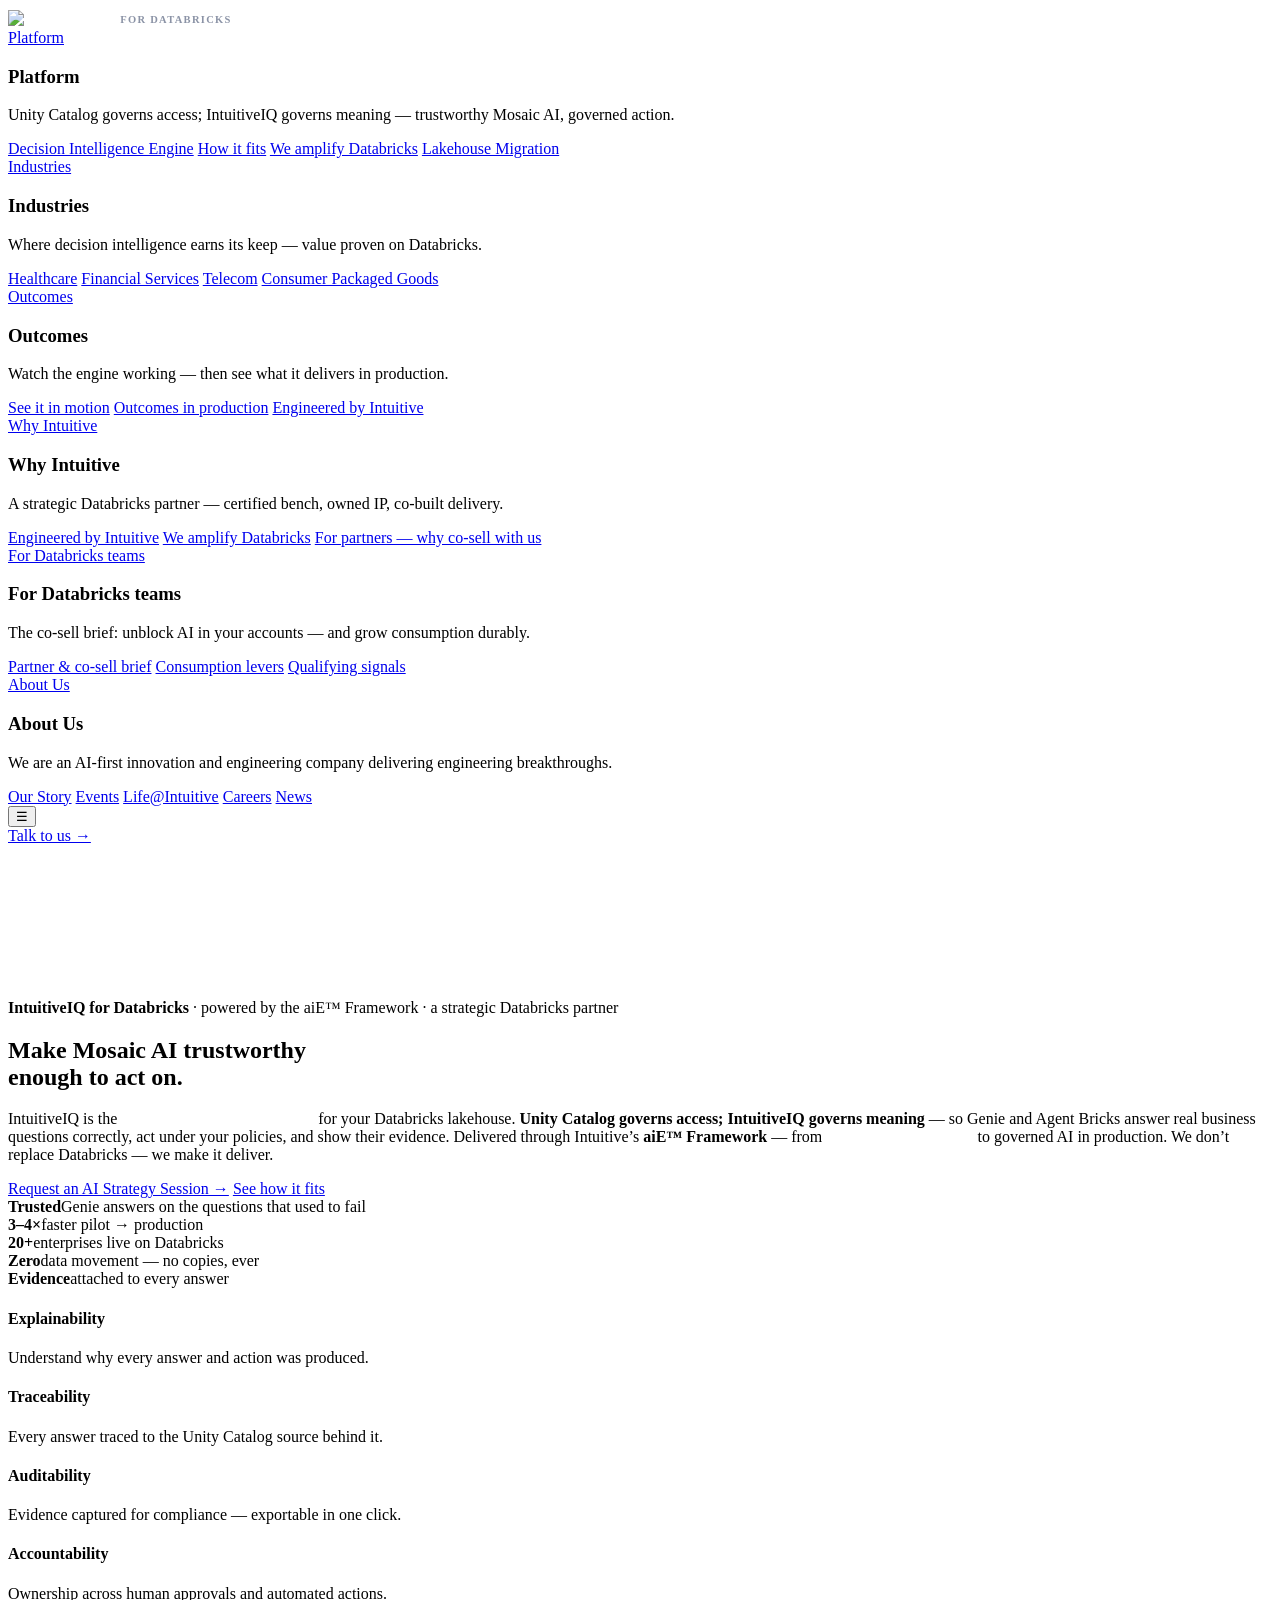
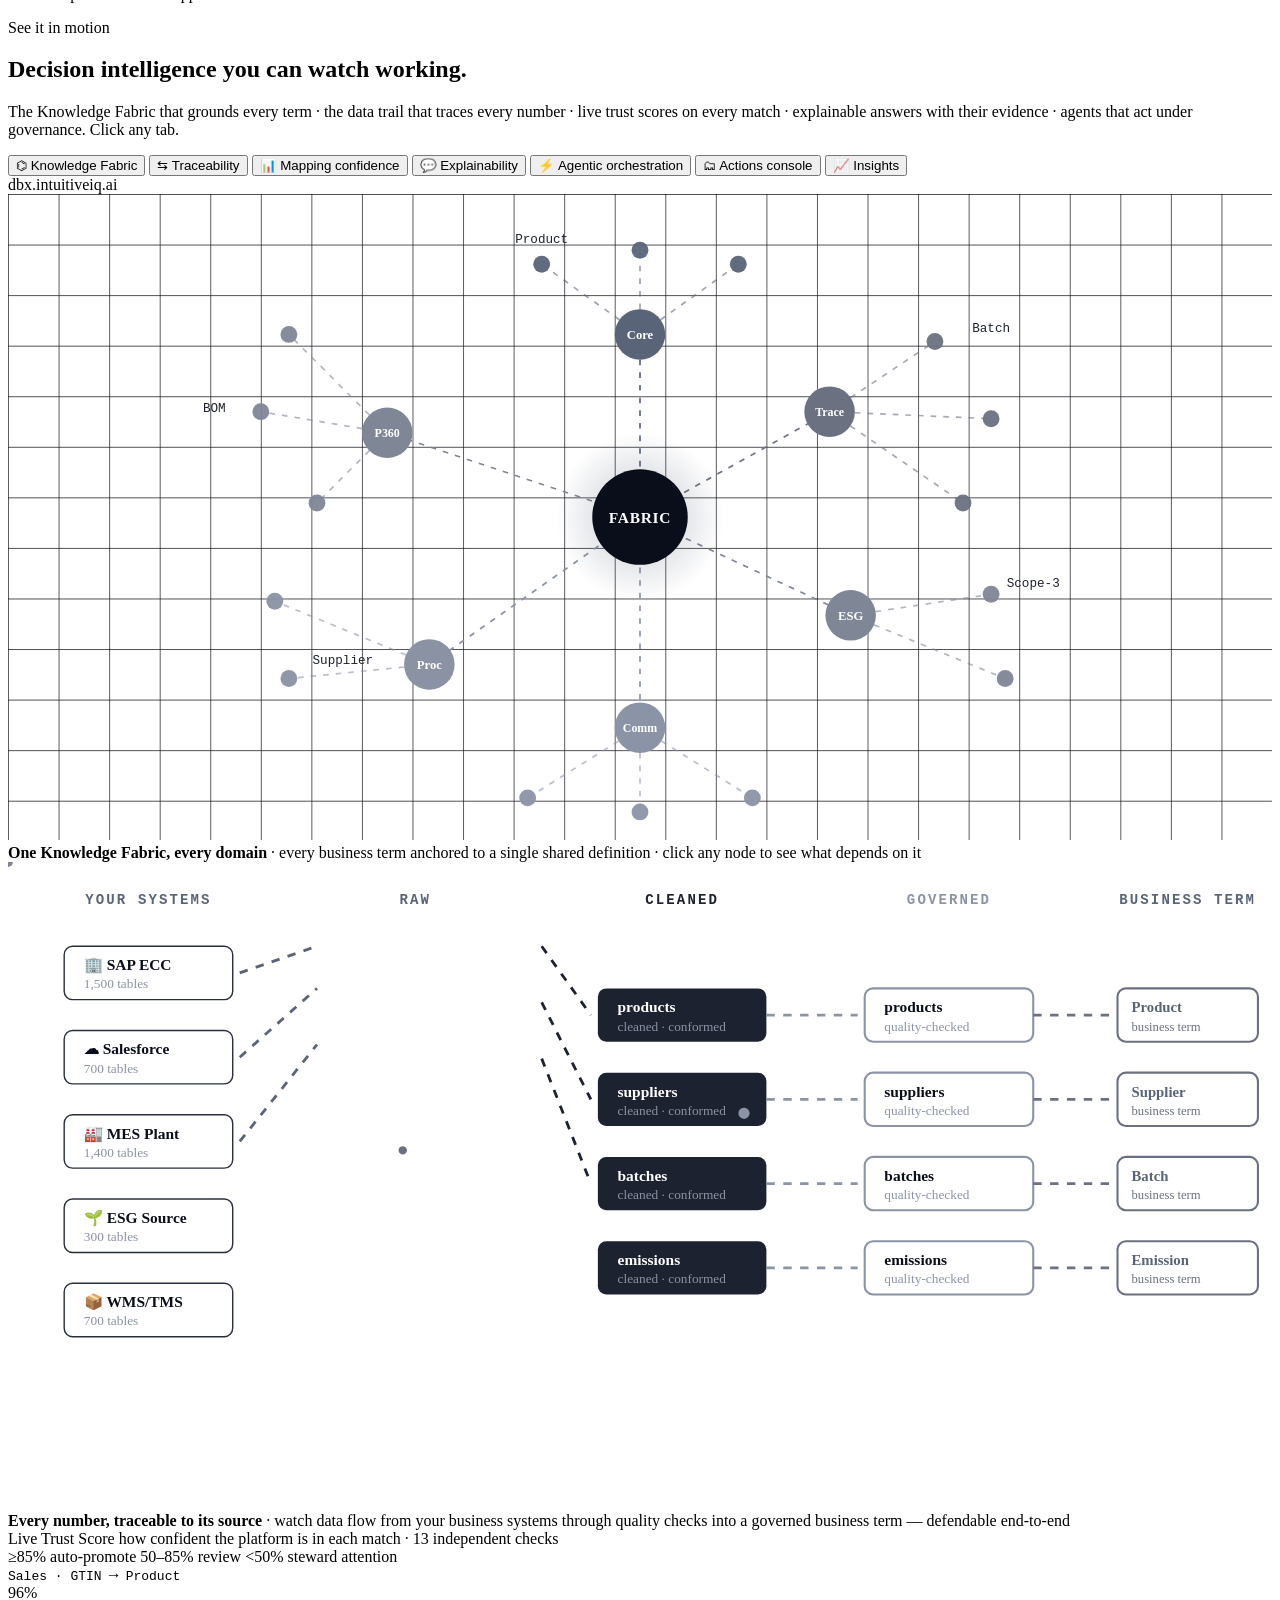
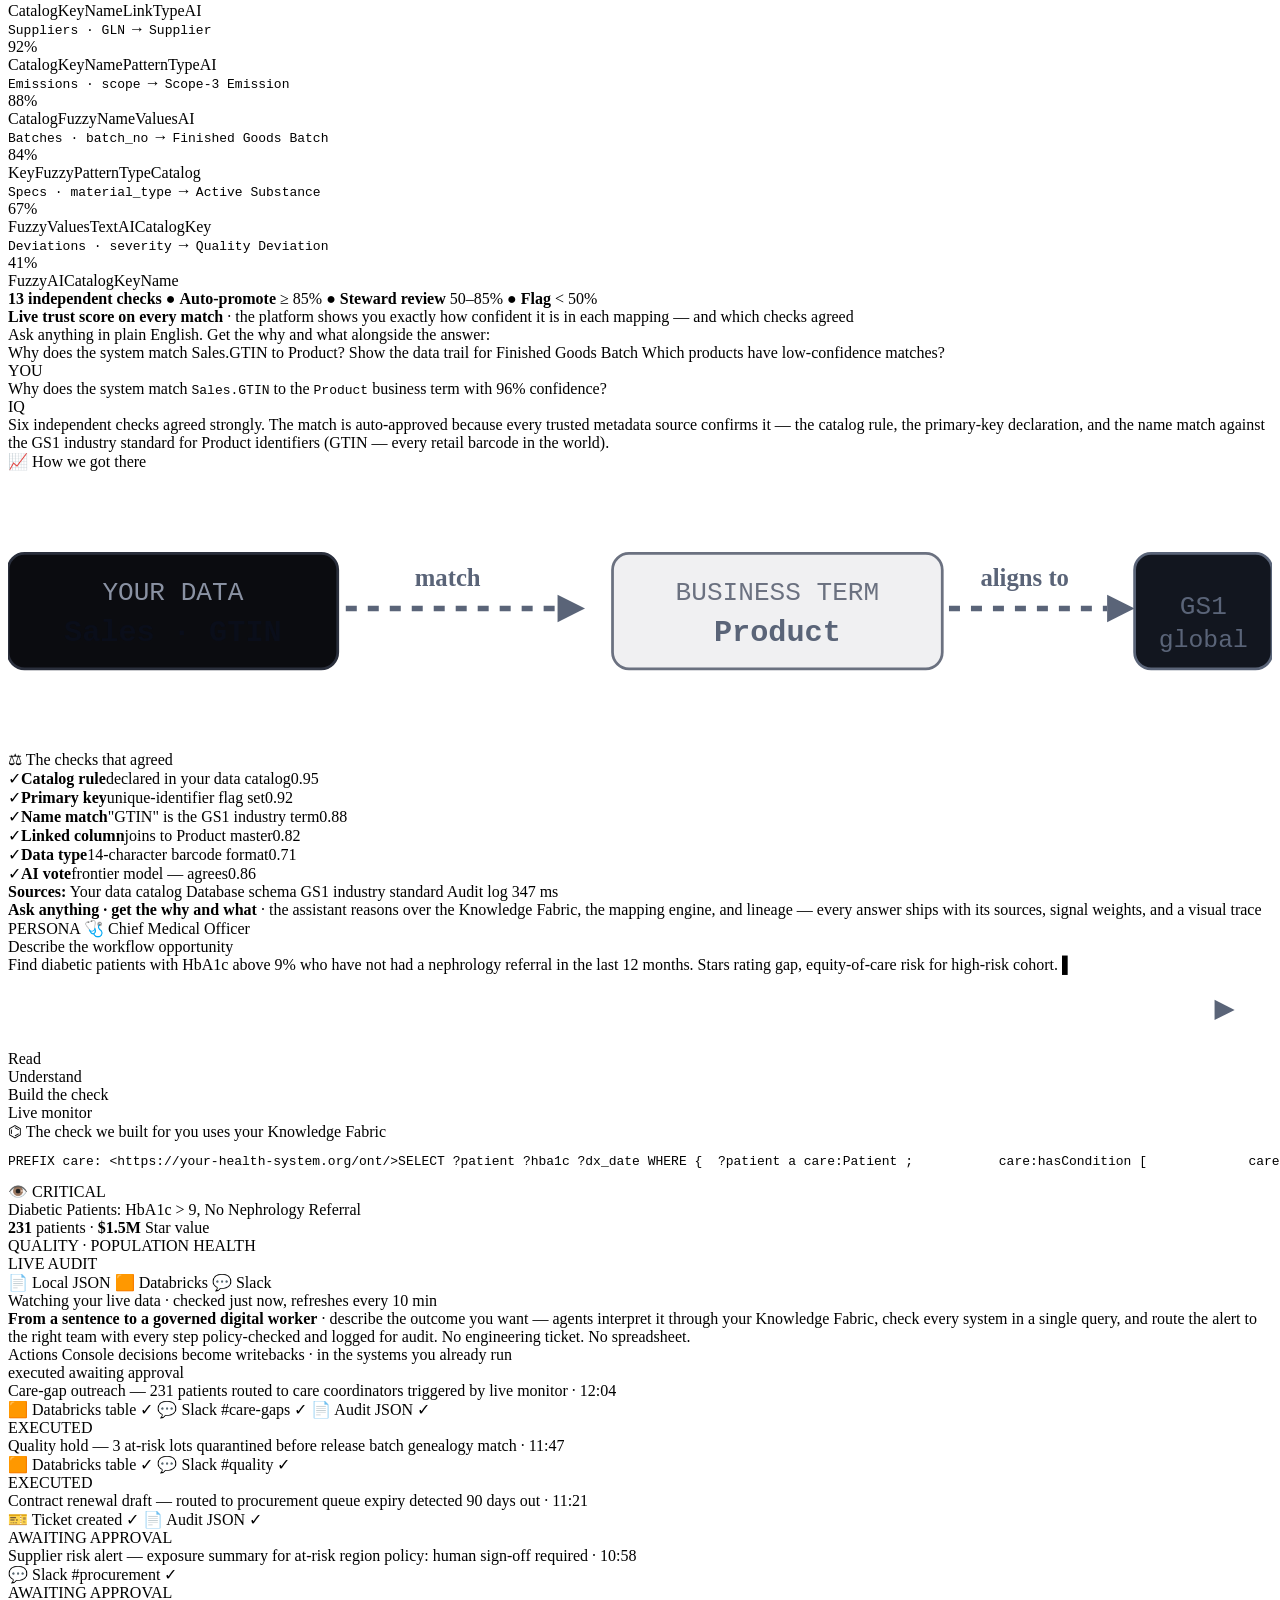
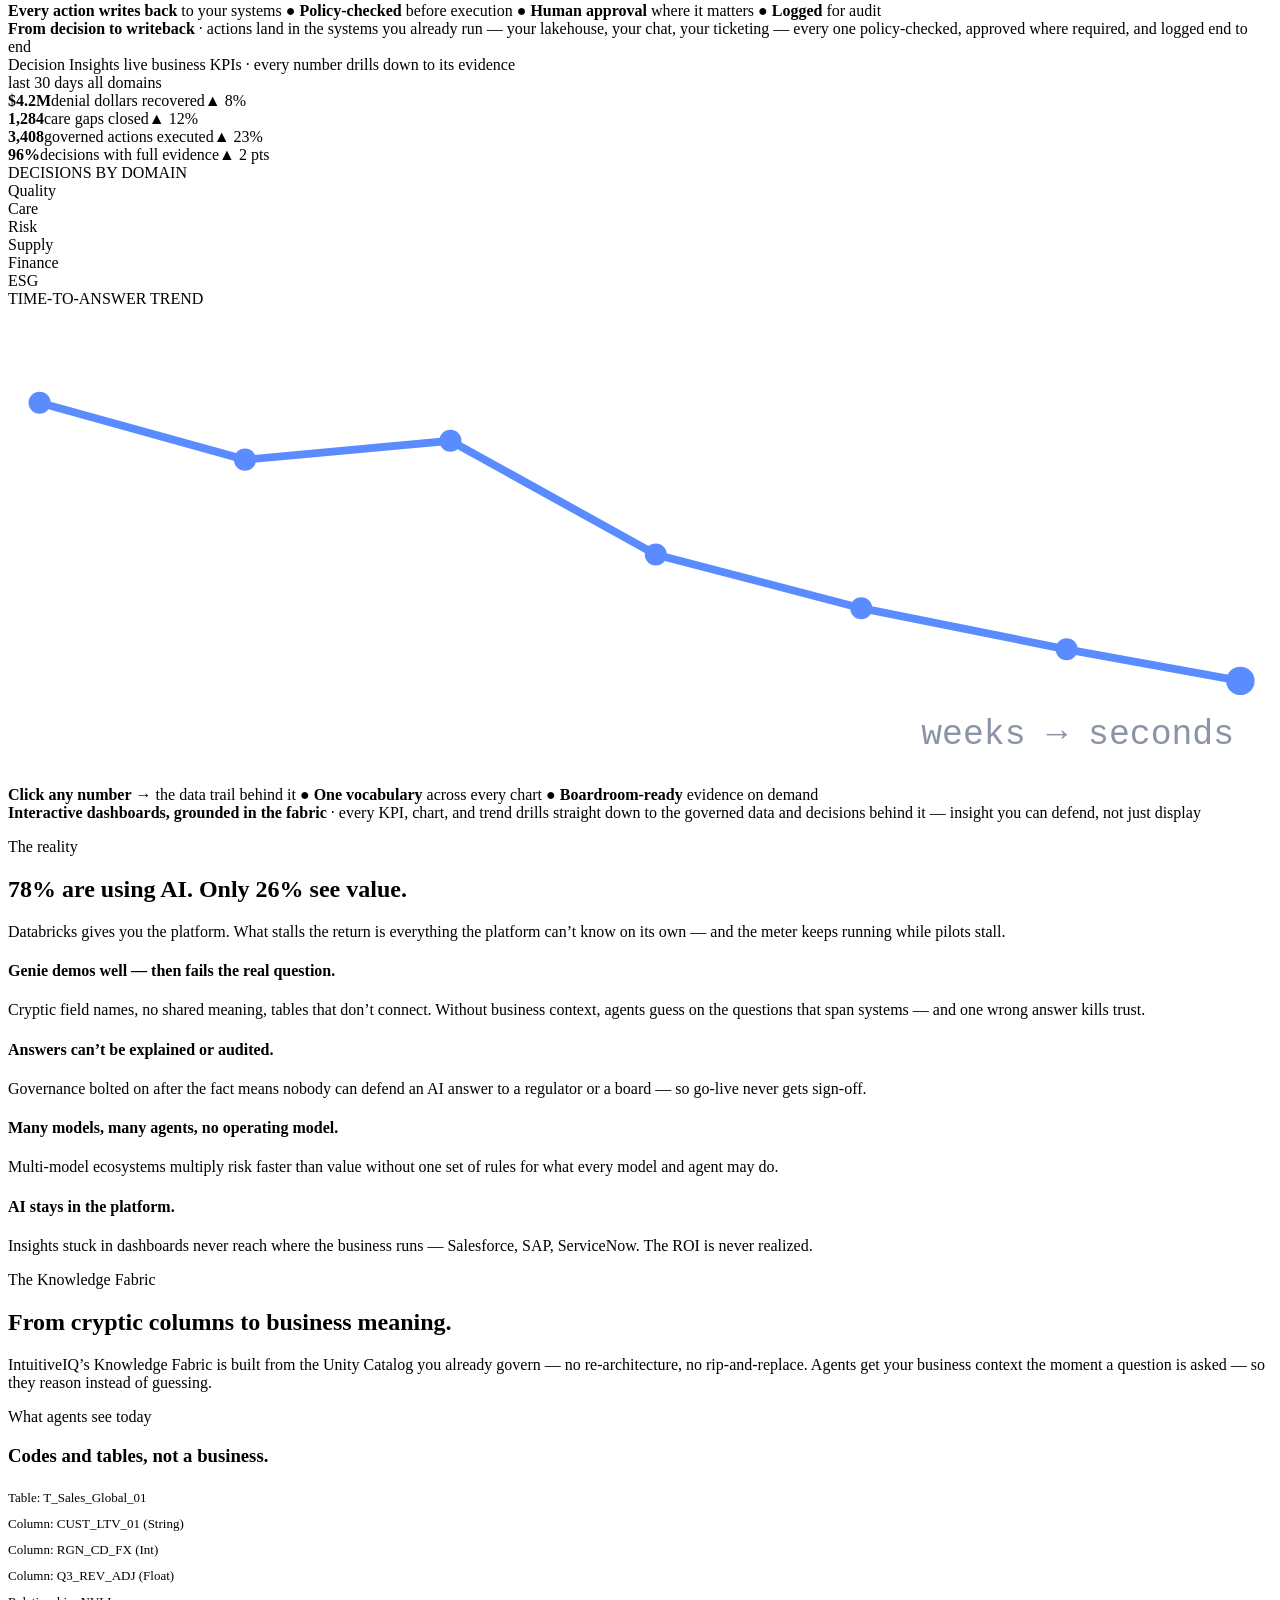
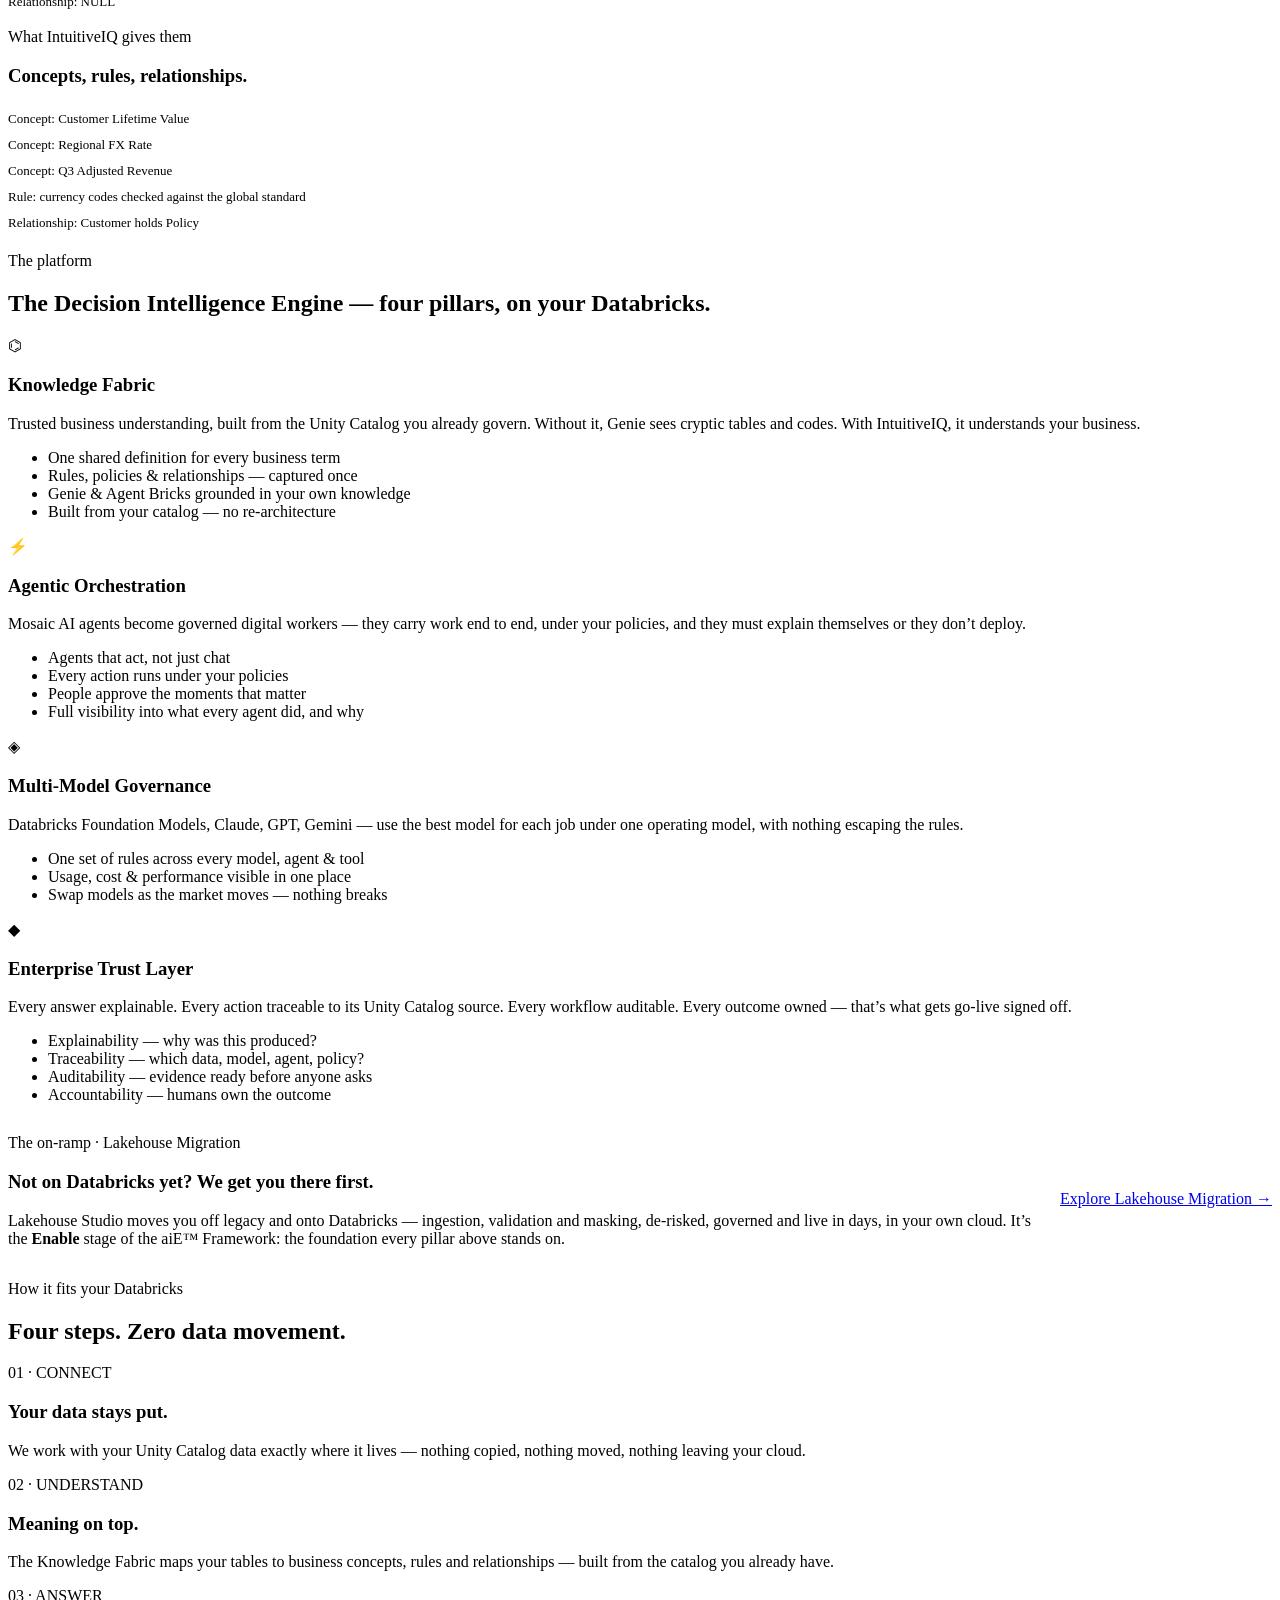
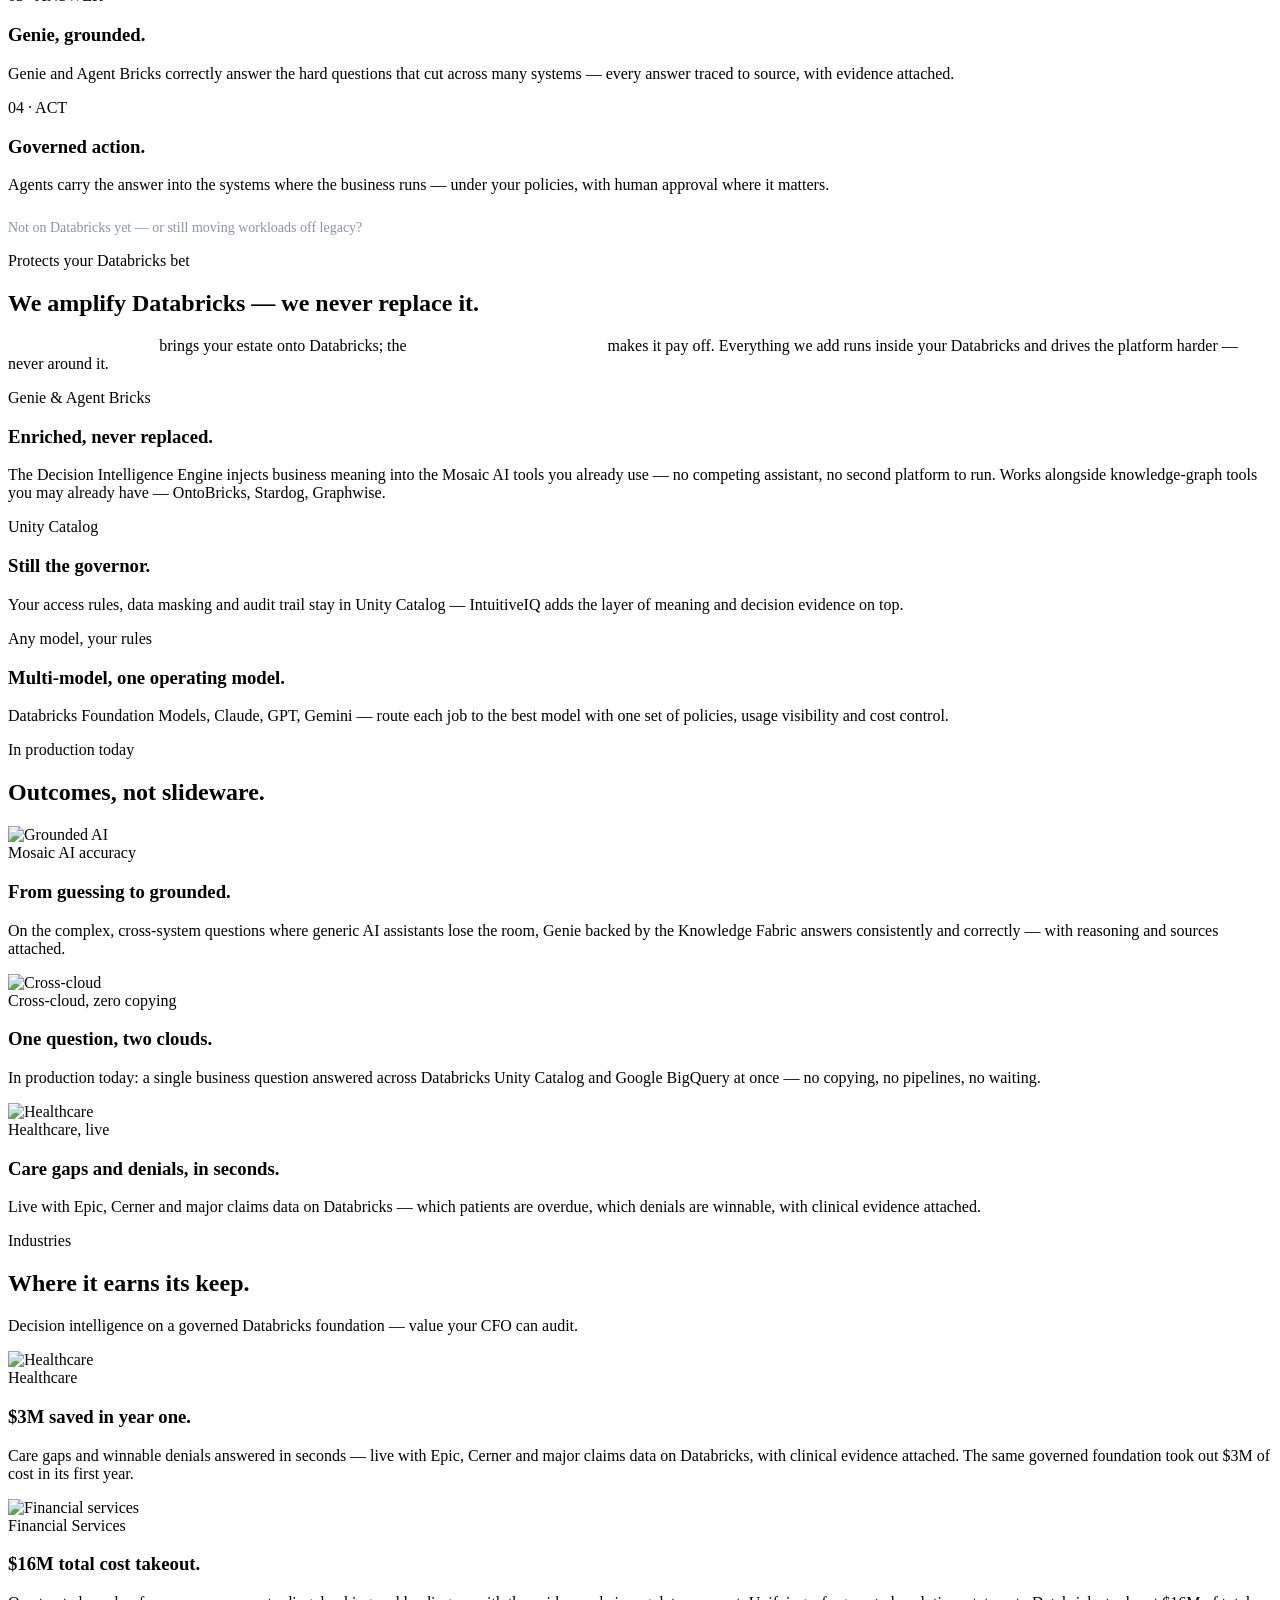
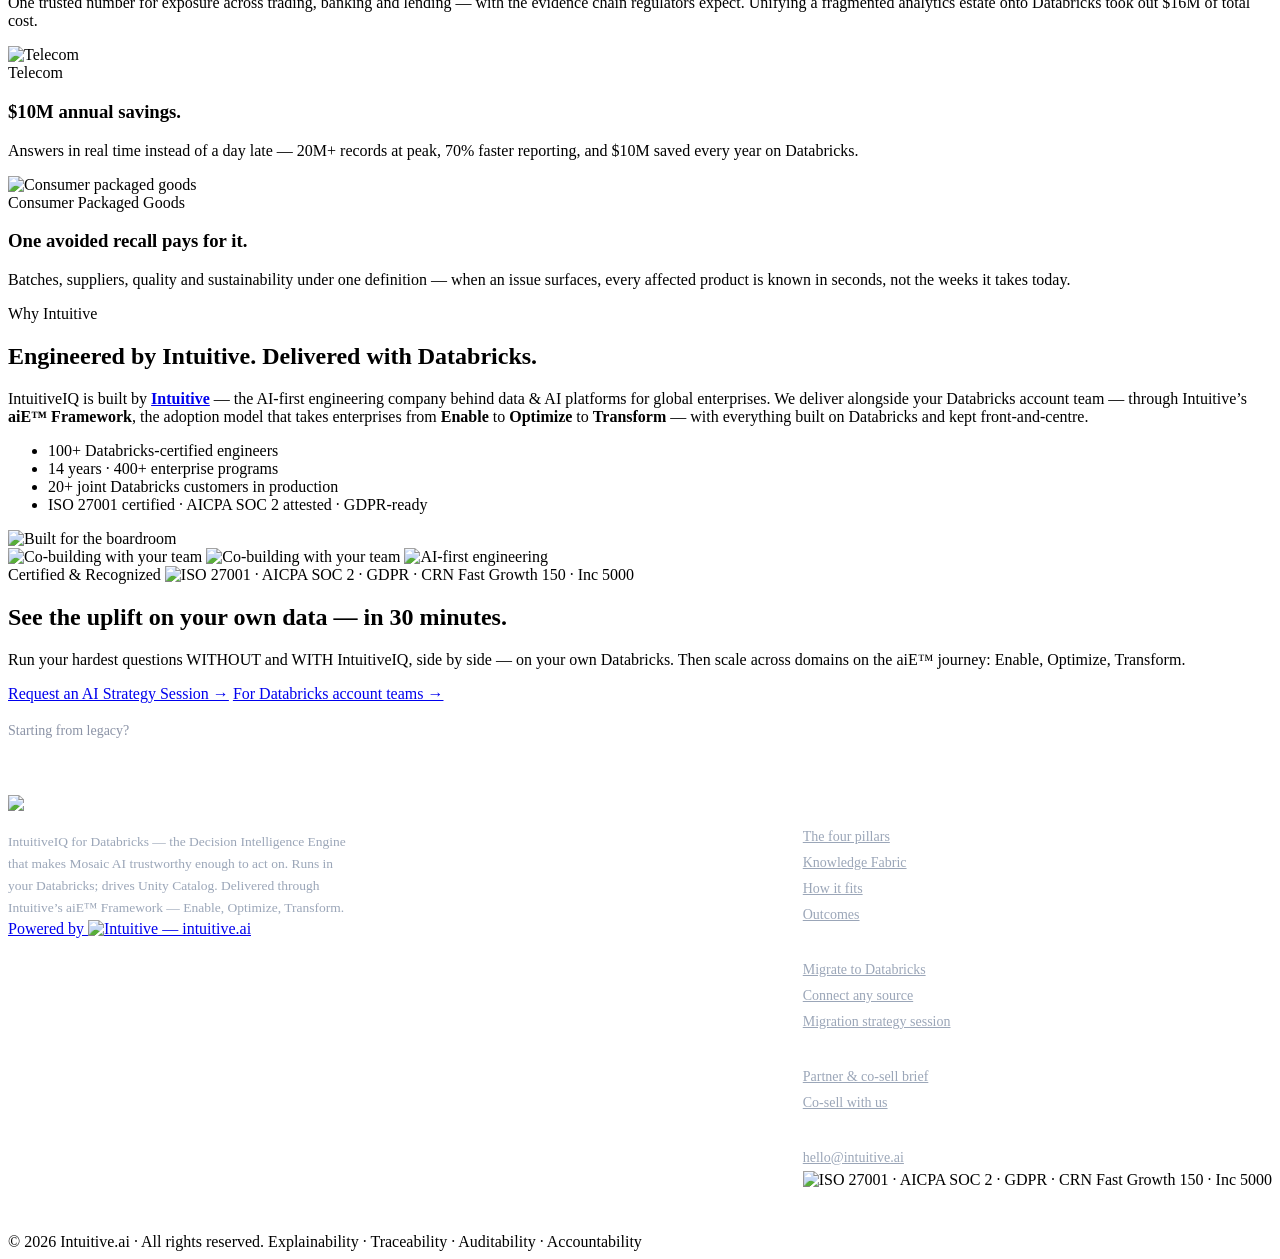
==== commit b192d1ca: "dbx nav: align the for-Databricks pill — 1px down to the wordmark optical centerline, trailing lette" ====
--- a/dbx/index.html
+++ b/dbx/index.html
@@ -27,7 +27,7 @@
   <div class="nav-inner">
     <div class="brand" style="display:flex;align-items:center;gap:14px">
       <a href="/" class="brand-mark" title="IntuitiveIQ for Databricks" style="color:#fff;text-decoration:none"><img src="https://intuitiveiq.ai/assets/intuitive-logo.png?v=2" class="intuitive-logo-img" alt="intuitive" /><span class="brand-iq">IQ</span></a>
-      <span style="font-family:var(--font-mono);font-size:10.5px;font-weight:700;letter-spacing:1.3px;text-transform:uppercase;color:#8b93a6;border:1px solid rgba(255,255,255,.18);border-radius:100px;padding:4px 11px;white-space:nowrap">for Databricks</span>
+      <span style="font-family:var(--font-mono);font-size:10.5px;font-weight:700;letter-spacing:1.3px;text-transform:uppercase;color:#8b93a6;border:1px solid rgba(255,255,255,.18);border-radius:100px;padding:4px 9.5px 4px 11px;white-space:nowrap;display:inline-block;transform:translateY(1px)">for Databricks</span>
     </div>
     <nav class="nav-links">
       <div class="nav-item"><a href="/#pillars">Platform</a>
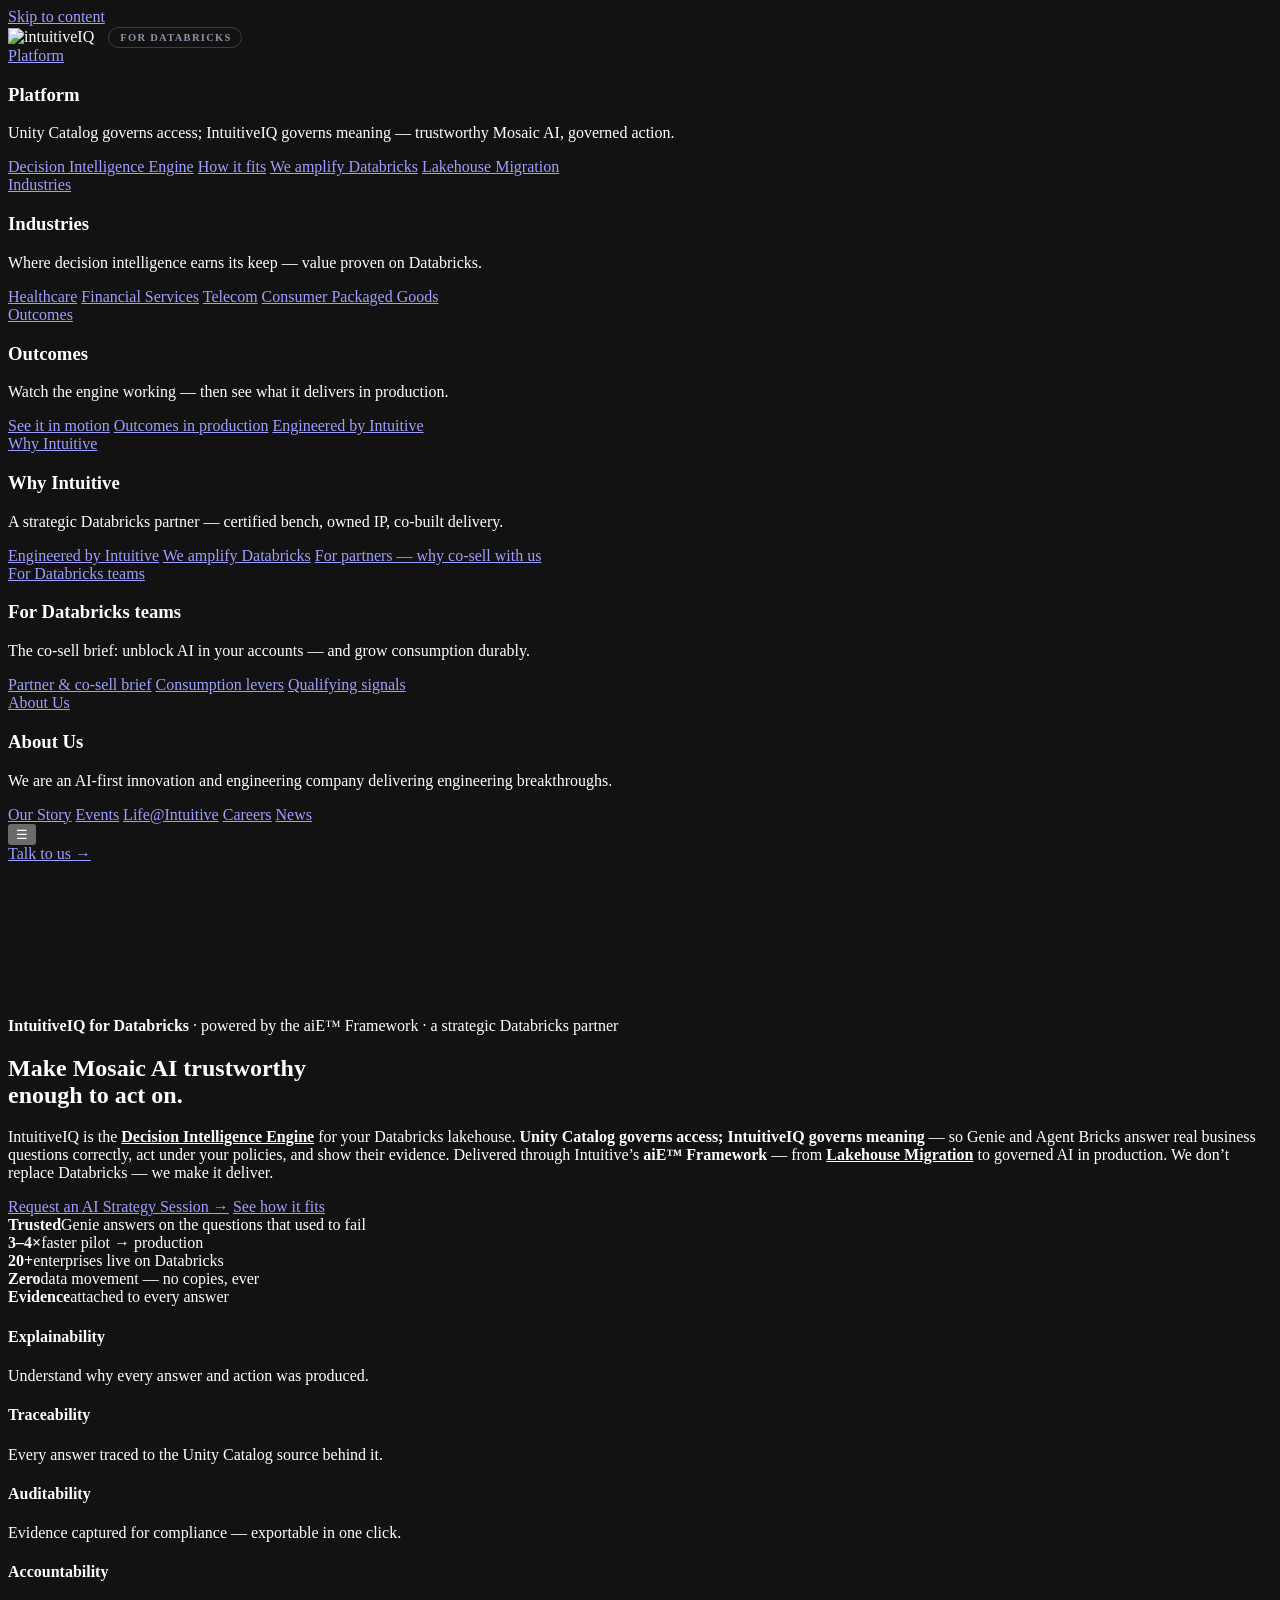
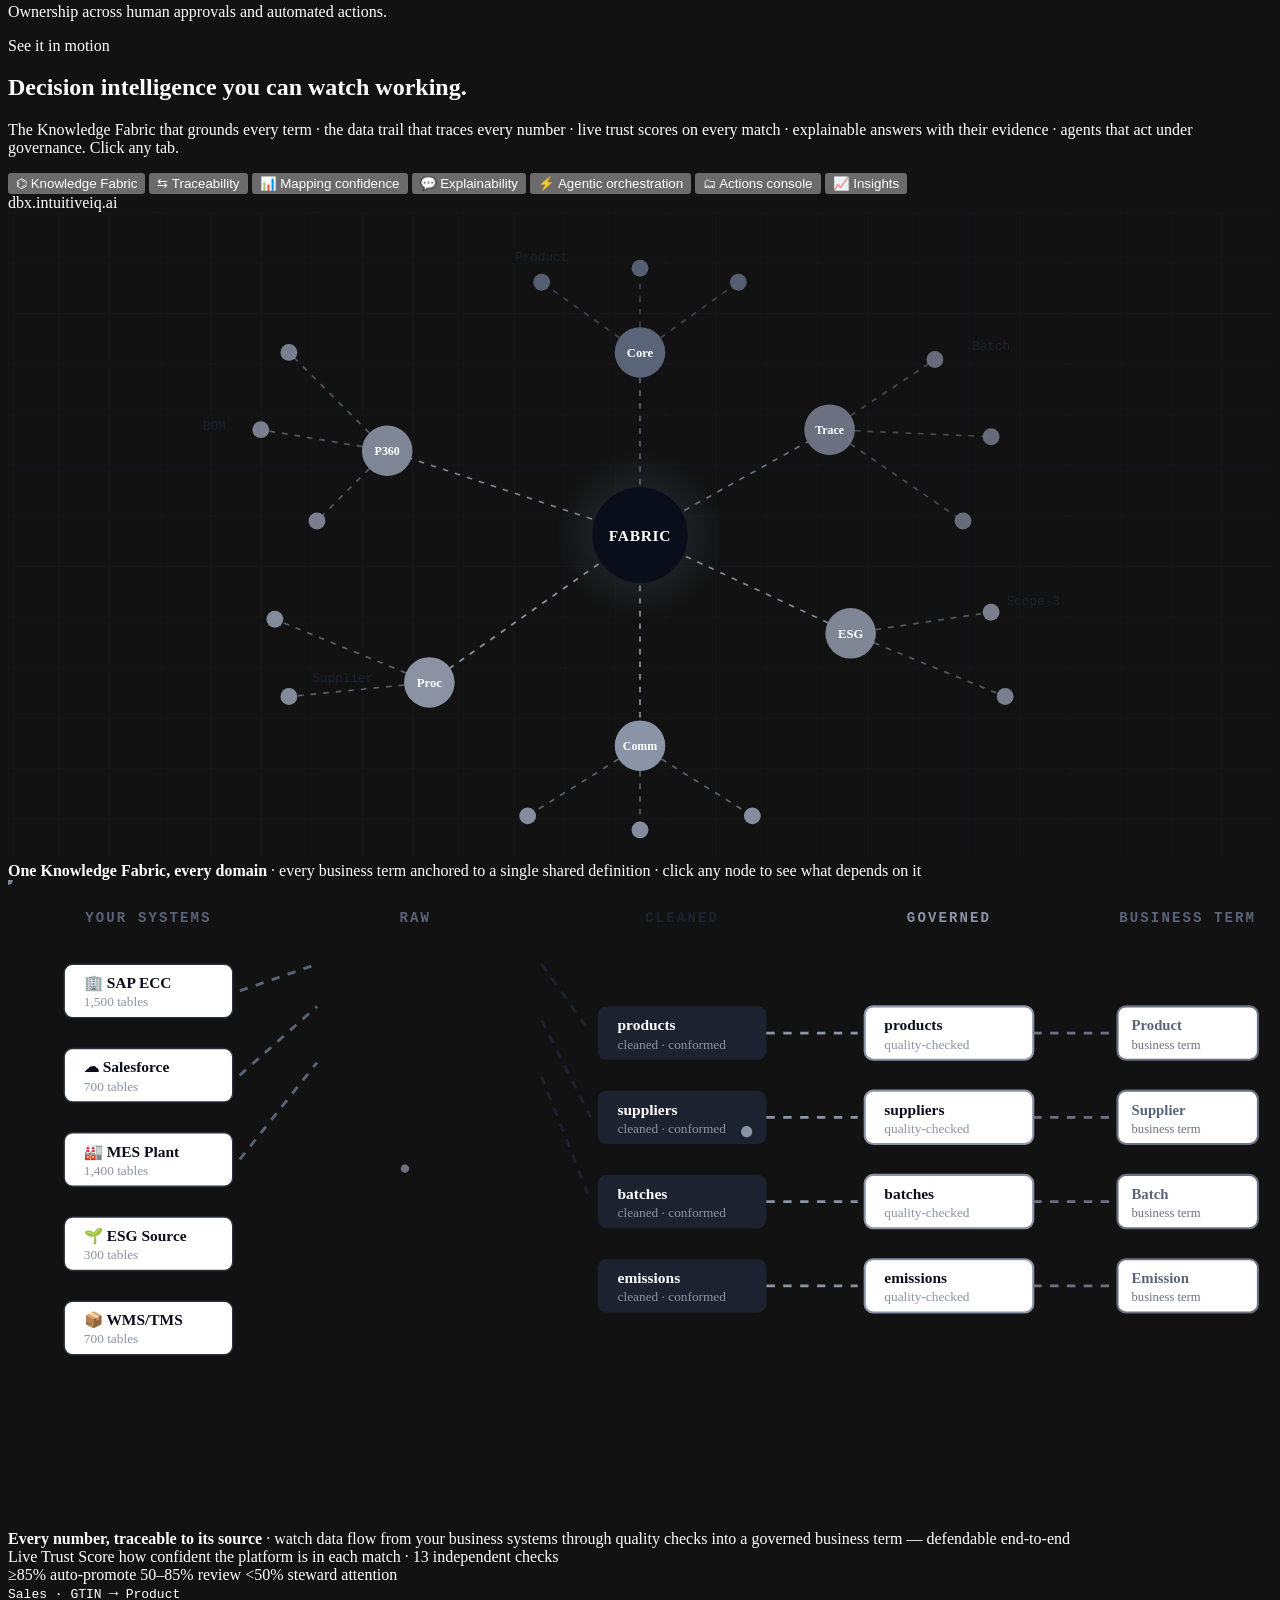
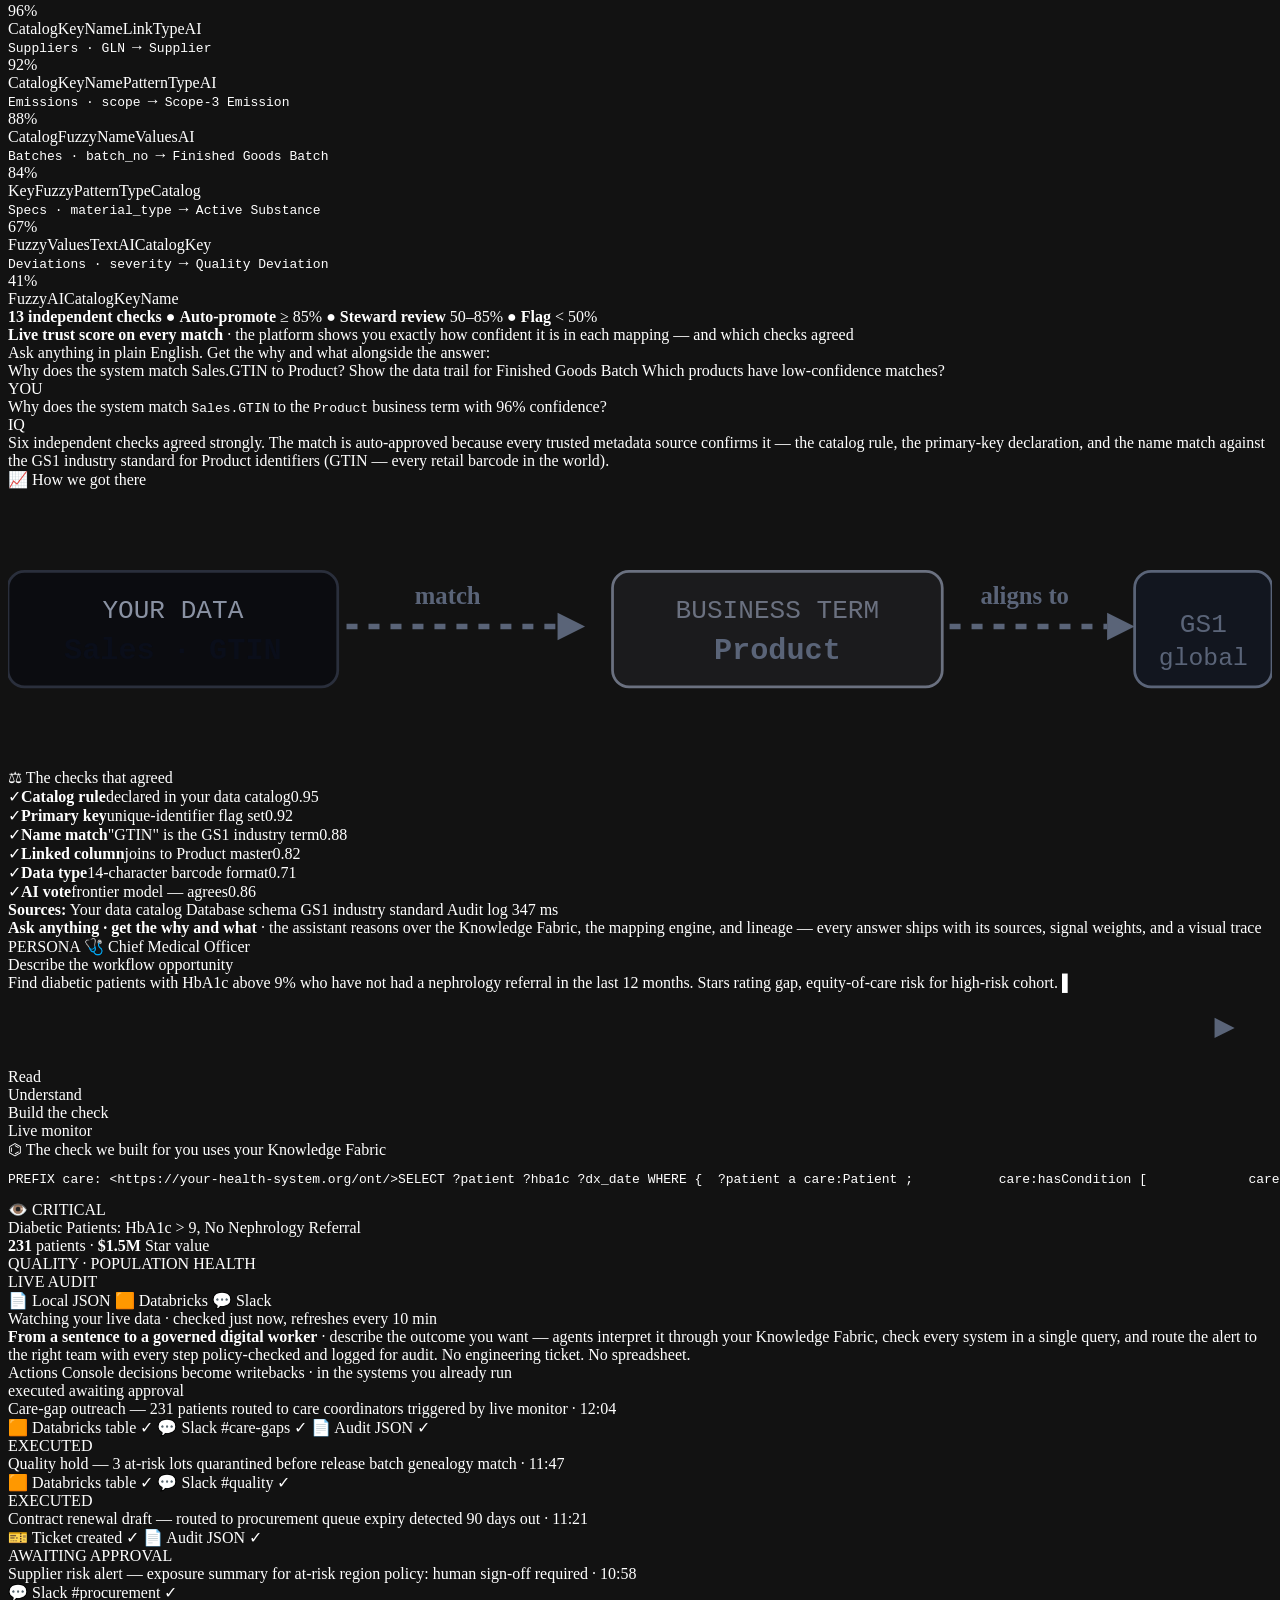
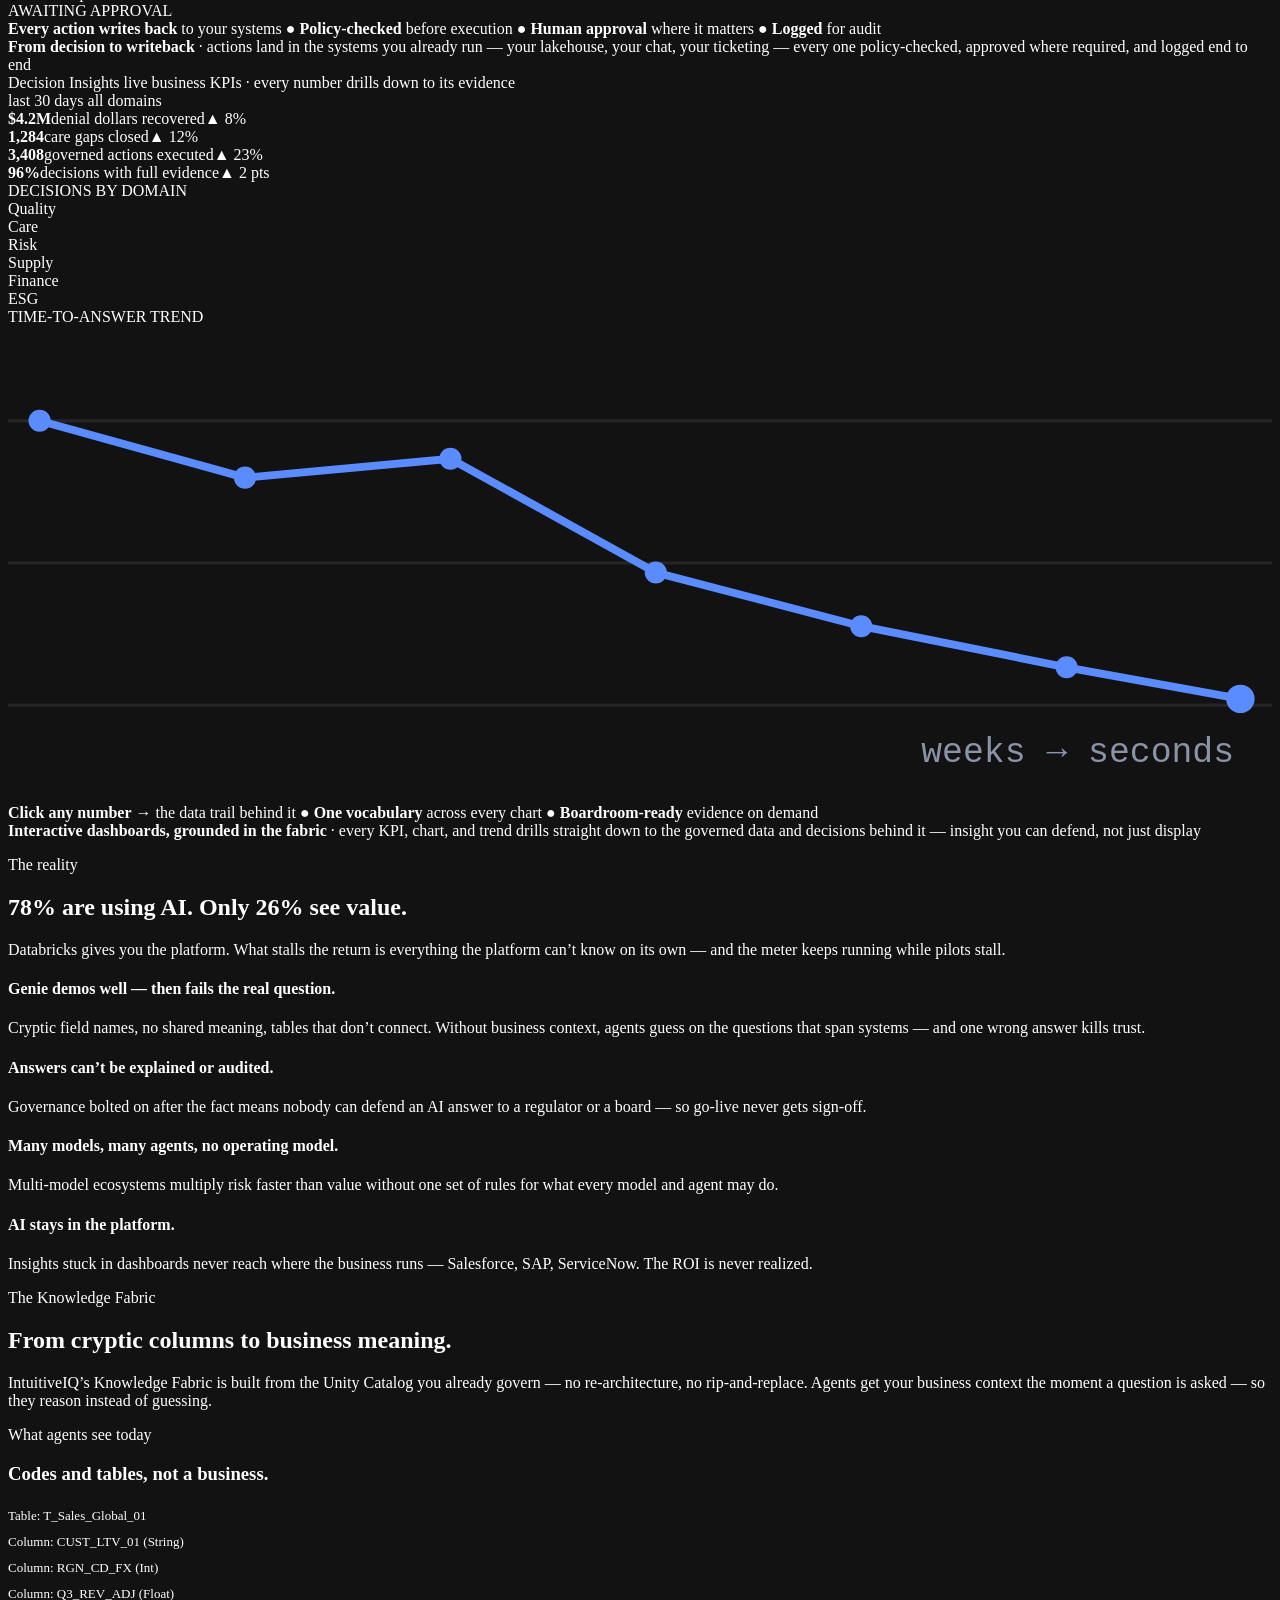
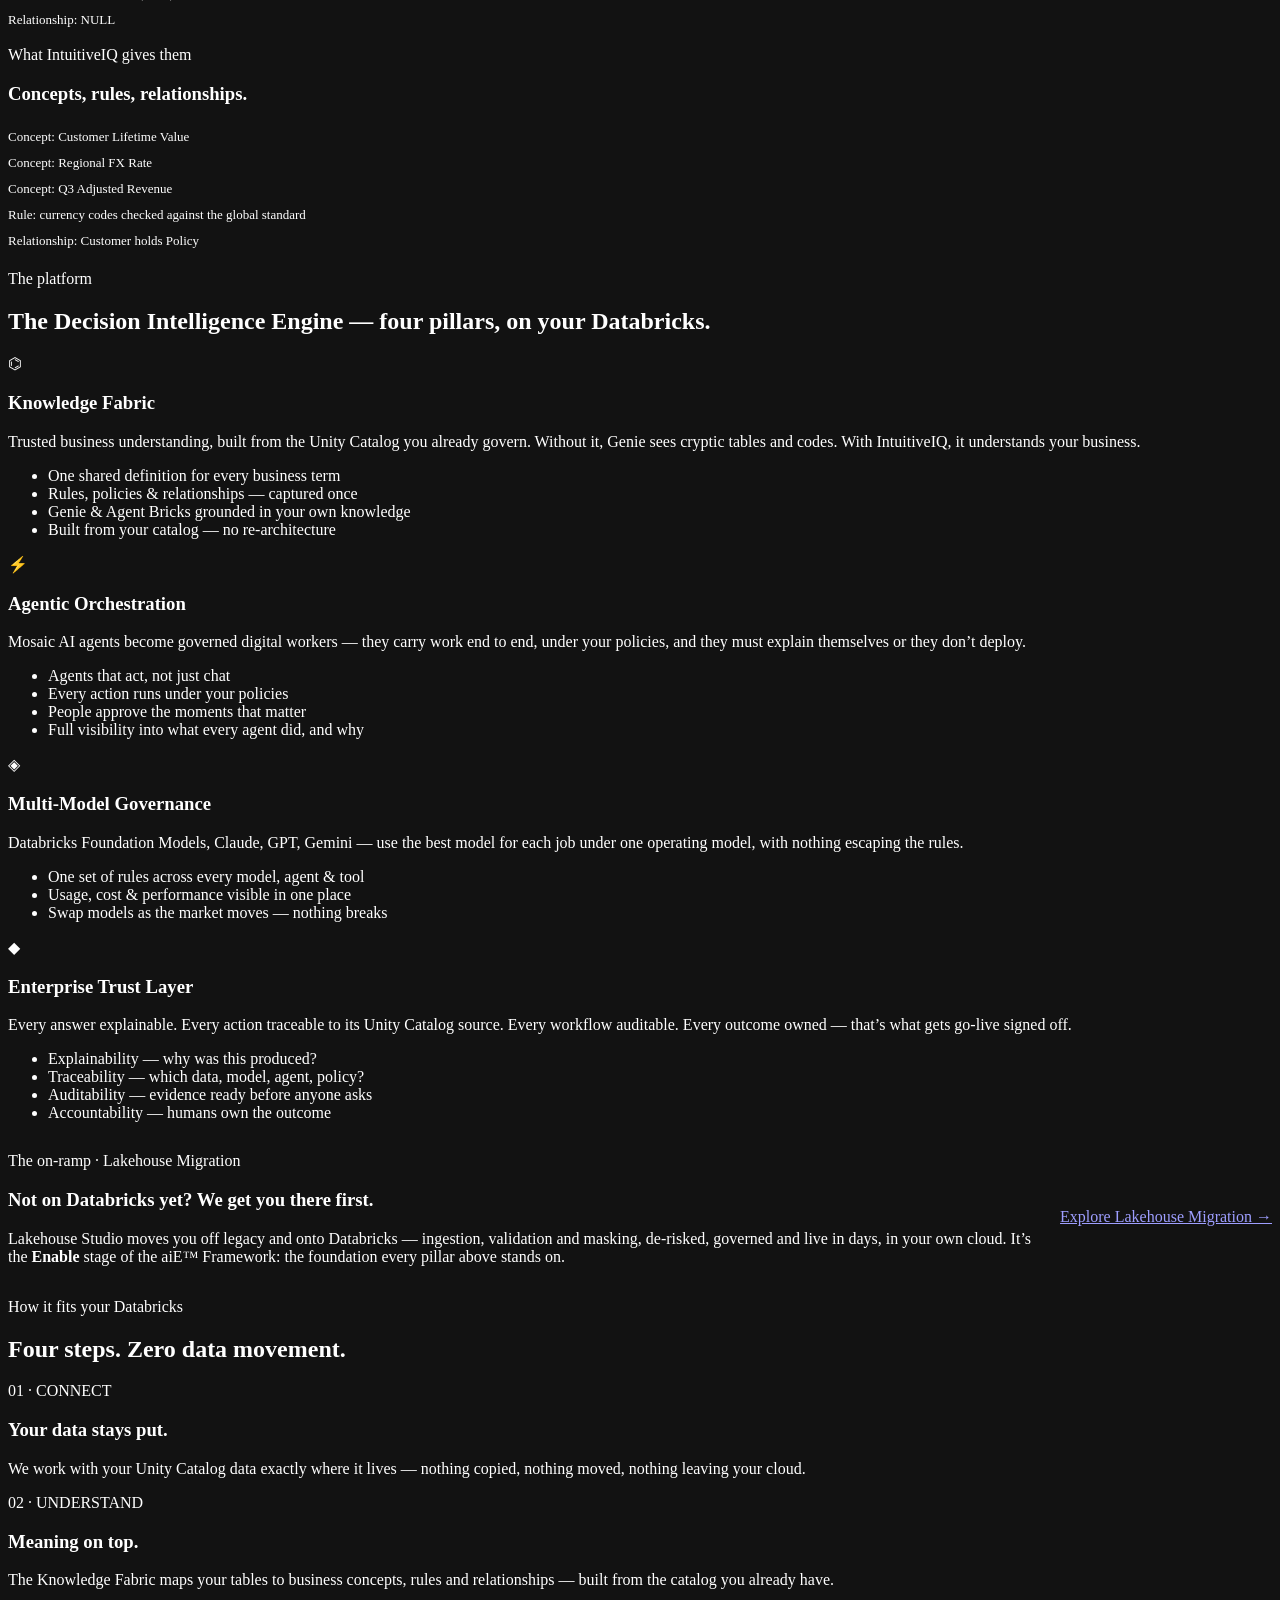
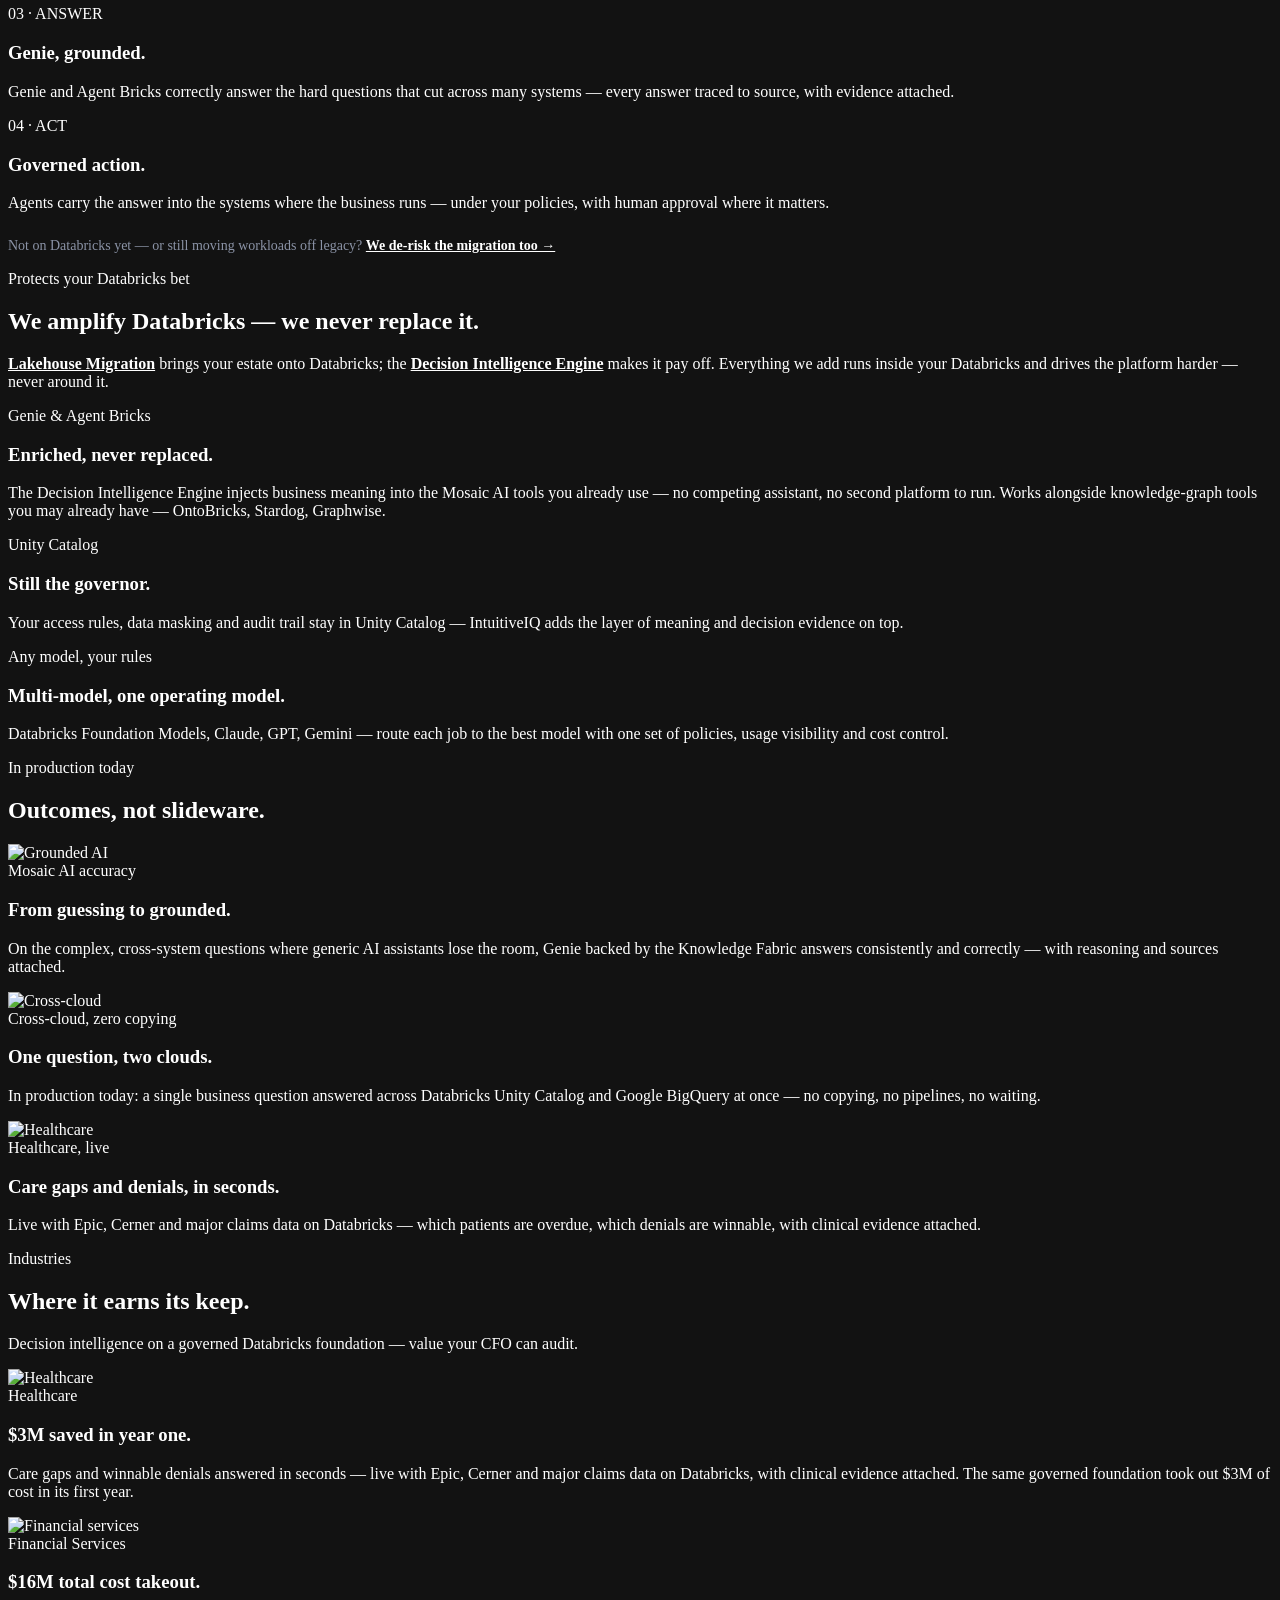
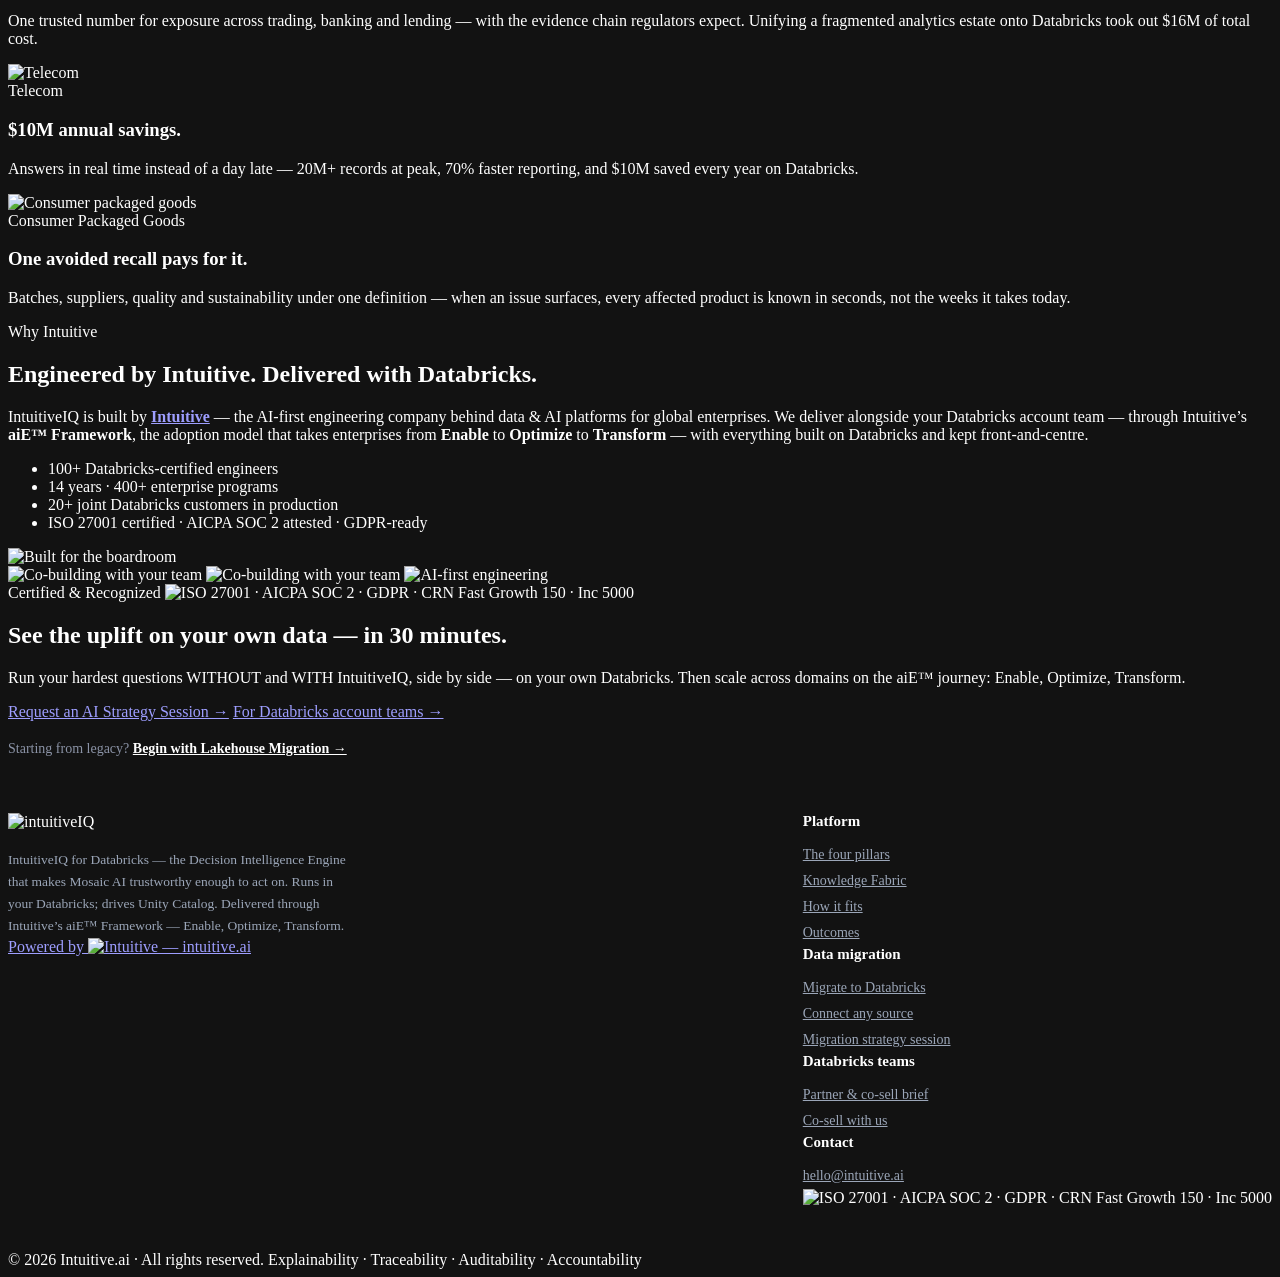
==== commit 305dad5a: "Professional hardening: SEO + social + a11y + perf + assets - robots.txt + sitemap.xml (both sites)," ====
--- a/dbx/index.html
+++ b/dbx/index.html
@@ -8,12 +8,18 @@
   <meta property="og:title" content="IntuitiveIQ for Databricks — Trustworthy Mosaic AI, Governed Action" />
   <meta property="og:description" content="IntuitiveIQ is the Decision Intelligence Engine for your Databricks lakehouse — Unity Catalog governs access, IntuitiveIQ governs meaning. Genie and Agent Bricks answer real business questions correctly, with evidence." />
   <link rel="canonical" href="https://dbx.intuitiveiq.ai/" />
-  <link rel="icon" type="image/png" href="https://intuitiveiq.ai/assets/intuitive-favicon.ico" />
+  <link rel="icon" href="/favicon.ico" sizes="any" />
+  <link rel="icon" type="image/png" sizes="32x32" href="/favicon-32.png" />
+  <link rel="icon" type="image/png" sizes="16x16" href="/favicon-16.png" />
+  <link rel="apple-touch-icon" sizes="180x180" href="/apple-touch-icon.png" />
+  <link rel="manifest" href="/site.webmanifest" />
+  <meta name="theme-color" content="#0a0e1a" />
+  <meta name="color-scheme" content="dark" />
   <link rel="preconnect" href="https://fonts.googleapis.com">
   <link rel="preconnect" href="https://fonts.gstatic.com" crossorigin>
   <link href="https://fonts.googleapis.com/css2?family=Inter:wght@400;500;600;700;800&family=JetBrains+Mono:wght@500&display=swap" rel="stylesheet">
   <link href="https://api.fontshare.com/v2/css?f[]=satoshi@400,500,700,900&display=swap" rel="stylesheet">
-  <link rel="stylesheet" href="https://intuitiveiq.ai/styles.css?v=20260612b" />
+  <link rel="stylesheet" href="https://intuitiveiq.ai/styles.css?v=20260612c" />
   <style>
 .dbxnav a{font-size:17px;font-weight:500;color:var(--ink-2);transition:color .15s}
 .dbxnav a:hover{color:#fff}
@@ -21,8 +27,67 @@
 .nav .brand-iq{transform:translateY(1px)}
 .footer .brand-iq{transform:translateY(0.8px)}
 </style>
+  <meta property="og:url" content="https://dbx.intuitiveiq.ai/" />
+  <meta property="og:type" content="website" />
+  <meta property="og:image" content="https://intuitiveiq.ai/assets/og-image.png" />
+  <meta property="og:image:width" content="1200" />
+  <meta property="og:image:height" content="630" />
+  <meta property="og:site_name" content="IntuitiveIQ for Databricks" />
+  <meta name="twitter:card" content="summary_large_image" />
+  <meta name="twitter:title" content="IntuitiveIQ for Databricks — Trustworthy Mosaic AI, Governed Action" />
+  <meta name="twitter:description" content="" />
+  <meta name="twitter:image" content="https://intuitiveiq.ai/assets/og-image.png" />
+  <script type="application/ld+json">
+{
+  "@context": "https://schema.org",
+  "@type": "Organization",
+  "name": "IntuitiveIQ",
+  "url": "https://intuitiveiq.ai/",
+  "logo": "https://intuitiveiq.ai/assets/icon-512.png",
+  "description": "The Decision Intelligence Engine for Enterprise AI, a product of Intuitive.",
+  "parentOrganization": {
+    "@type": "Organization",
+    "name": "Intuitive",
+    "url": "https://intuitive.ai"
+  },
+  "sameAs": [
+    "https://intuitive.ai"
+  ]
+}
+</script>
+  <script type="application/ld+json">
+{
+  "@context": "https://schema.org",
+  "@type": "WebSite",
+  "name": "IntuitiveIQ",
+  "url": "https://dbx.intuitiveiq.ai/"
+}
+</script>
+  <script type="application/ld+json">
+{
+  "@context": "https://schema.org",
+  "@type": "SoftwareApplication",
+  "name": "IntuitiveIQ for Databricks",
+  "applicationCategory": "BusinessApplication",
+  "operatingSystem": "Cloud / Databricks",
+  "description": "Decision Intelligence Engine and Lakehouse Migration for the Databricks lakehouse.",
+  "url": "https://dbx.intuitiveiq.ai/",
+  "offers": {
+    "@type": "Offer",
+    "price": "0",
+    "priceCurrency": "USD",
+    "description": "Contact for enterprise pricing"
+  },
+  "publisher": {
+    "@type": "Organization",
+    "name": "Intuitive",
+    "url": "https://intuitive.ai"
+  }
+}
+</script>
 </head>
 <body>
+<a class="skip-link" href="#main">Skip to content</a>
 <header class="nav">
   <div class="nav-inner">
     <div class="brand" style="display:flex;align-items:center;gap:14px">
@@ -131,6 +196,7 @@
     </div>
   </div>
 </header>
+<main id="main">
 
 <!-- ── Hero ─────────────────────────────────────────────────────────── -->
 <section class="hero">
@@ -187,14 +253,14 @@
     <h2 class="section-title">Decision intelligence you can watch working.</h2>
     <p class="section-sub">The Knowledge Fabric that grounds every term · the data trail that traces every number · live trust scores on every match · explainable answers with their evidence · agents that act under governance. Click any tab.</p>
 
-    <div class="visual-tabs">
-      <button class="vt-pill active" data-vt="kg">⌬ Knowledge Fabric</button>
-      <button class="vt-pill" data-vt="lineage">⇆ Traceability</button>
-      <button class="vt-pill" data-vt="confidence">📊 Mapping confidence</button>
-      <button class="vt-pill" data-vt="ask">💬 Explainability</button>
-      <button class="vt-pill" data-vt="action">⚡ Agentic orchestration</button>
-      <button class="vt-pill" data-vt="console">🗂 Actions console</button>
-      <button class="vt-pill" data-vt="dash">📈 Insights</button>
+    <div class="visual-tabs" role="tablist" aria-label="Decision intelligence in motion">
+      <button class="vt-pill active" data-vt="kg" role="tab" id="tab-kg" aria-controls="panel-kg" aria-selected="true">⌬ Knowledge Fabric</button>
+      <button class="vt-pill" data-vt="lineage" role="tab" id="tab-lineage" aria-controls="panel-lineage" aria-selected="false" tabindex="-1">⇆ Traceability</button>
+      <button class="vt-pill" data-vt="confidence" role="tab" id="tab-confidence" aria-controls="panel-confidence" aria-selected="false" tabindex="-1">📊 Mapping confidence</button>
+      <button class="vt-pill" data-vt="ask" role="tab" id="tab-ask" aria-controls="panel-ask" aria-selected="false" tabindex="-1">💬 Explainability</button>
+      <button class="vt-pill" data-vt="action" role="tab" id="tab-action" aria-controls="panel-action" aria-selected="false" tabindex="-1">⚡ Agentic orchestration</button>
+      <button class="vt-pill" data-vt="console" role="tab" id="tab-console" aria-controls="panel-console" aria-selected="false" tabindex="-1">🗂 Actions console</button>
+      <button class="vt-pill" data-vt="dash" role="tab" id="tab-dash" aria-controls="panel-dash" aria-selected="false" tabindex="-1">📈 Insights</button>
     </div>
 
     <!-- Browser-chrome wrapper — gives the visuals an "in-app" feel -->
@@ -205,7 +271,7 @@
       </div>
 
       <!-- ── PANE 1 · Animated Knowledge Graph ──────────────────────── -->
-      <div class="visual-pane vp-kg active">
+      <div class="visual-pane vp-kg active" role="tabpanel" id="panel-kg" aria-labelledby="tab-kg">
         <svg class="anim-kg" viewBox="0 0 900 460" preserveAspectRatio="xMidYMid meet">
           <!-- Background grid -->
           <defs>
@@ -304,7 +370,7 @@
       </div>
 
       <!-- ── PANE 2 · Animated Lineage Flow ─────────────────────────── -->
-      <div class="visual-pane vp-lineage">
+      <div class="visual-pane vp-lineage" role="tabpanel" id="panel-lineage" aria-labelledby="tab-lineage">
         <svg class="anim-lineage" viewBox="0 0 900 460" preserveAspectRatio="xMidYMid meet">
           <defs>
             <linearGradient id="flowGradient" x1="0" x2="1" y1="0" y2="0">
@@ -422,7 +488,7 @@
       </div>
 
       <!-- ── PANE 3 · Trust Score ─────────────────────────────────────── -->
-      <div class="visual-pane vp-confidence">
+      <div class="visual-pane vp-confidence" role="tabpanel" id="panel-confidence" aria-labelledby="tab-confidence">
         <div class="anim-confidence">
           <div class="conf-header">
             <div class="conf-title-block">
@@ -532,7 +598,7 @@
       </div>
 
       <!-- ── PANE 4 · Ask & Reason — chat with visual reasoning ──────── -->
-      <div class="visual-pane vp-ask">
+      <div class="visual-pane vp-ask" role="tabpanel" id="panel-ask" aria-labelledby="tab-ask">
         <div class="anim-ask">
 
           <!-- Suggestion chips at top -->
@@ -637,7 +703,7 @@
       </div>
 
       <!-- ── PANE 5 · Natural Language → Governed Agentic Action ─────── -->
-      <div class="visual-pane vp-action">
+      <div class="visual-pane vp-action" role="tabpanel" id="panel-action" aria-labelledby="tab-action">
         <div class="anim-action">
 
           <!-- Top: persona + NL textarea -->
@@ -725,7 +791,7 @@
       </div>
 
       <!-- ── PANE 6 · Actions Console — governed writebacks ──────────── -->
-      <div class="visual-pane vp-console">
+      <div class="visual-pane vp-console" role="tabpanel" id="panel-console" aria-labelledby="tab-console">
         <div class="anim-console">
           <div class="conf-header">
             <div class="conf-title-block">
@@ -805,7 +871,7 @@
       </div>
 
       <!-- ── PANE 7 · Insights dashboard — KPIs that drill to evidence ── -->
-      <div class="visual-pane vp-dash">
+      <div class="visual-pane vp-dash" role="tabpanel" id="panel-dash" aria-labelledby="tab-dash">
         <div class="anim-dash">
           <div class="conf-header">
             <div class="conf-title-block">
@@ -1096,6 +1162,7 @@
 </section>
 
 <!-- ── Footer ────────────────────────────────────────────────────────── -->
+</main>
 <footer class="footer">
   <div class="container" style="padding-top:56px;padding-bottom:44px;display:flex;flex-wrap:wrap;gap:44px;align-items:flex-start;justify-content:space-between">
     <div>
@@ -1135,6 +1202,6 @@
     </div>
   </div>
 </footer>
-<script src="https://intuitiveiq.ai/script.js?v=20260612b" defer></script>
+<script src="https://intuitiveiq.ai/script.js?v=20260612c" defer></script>
 </body>
 </html>
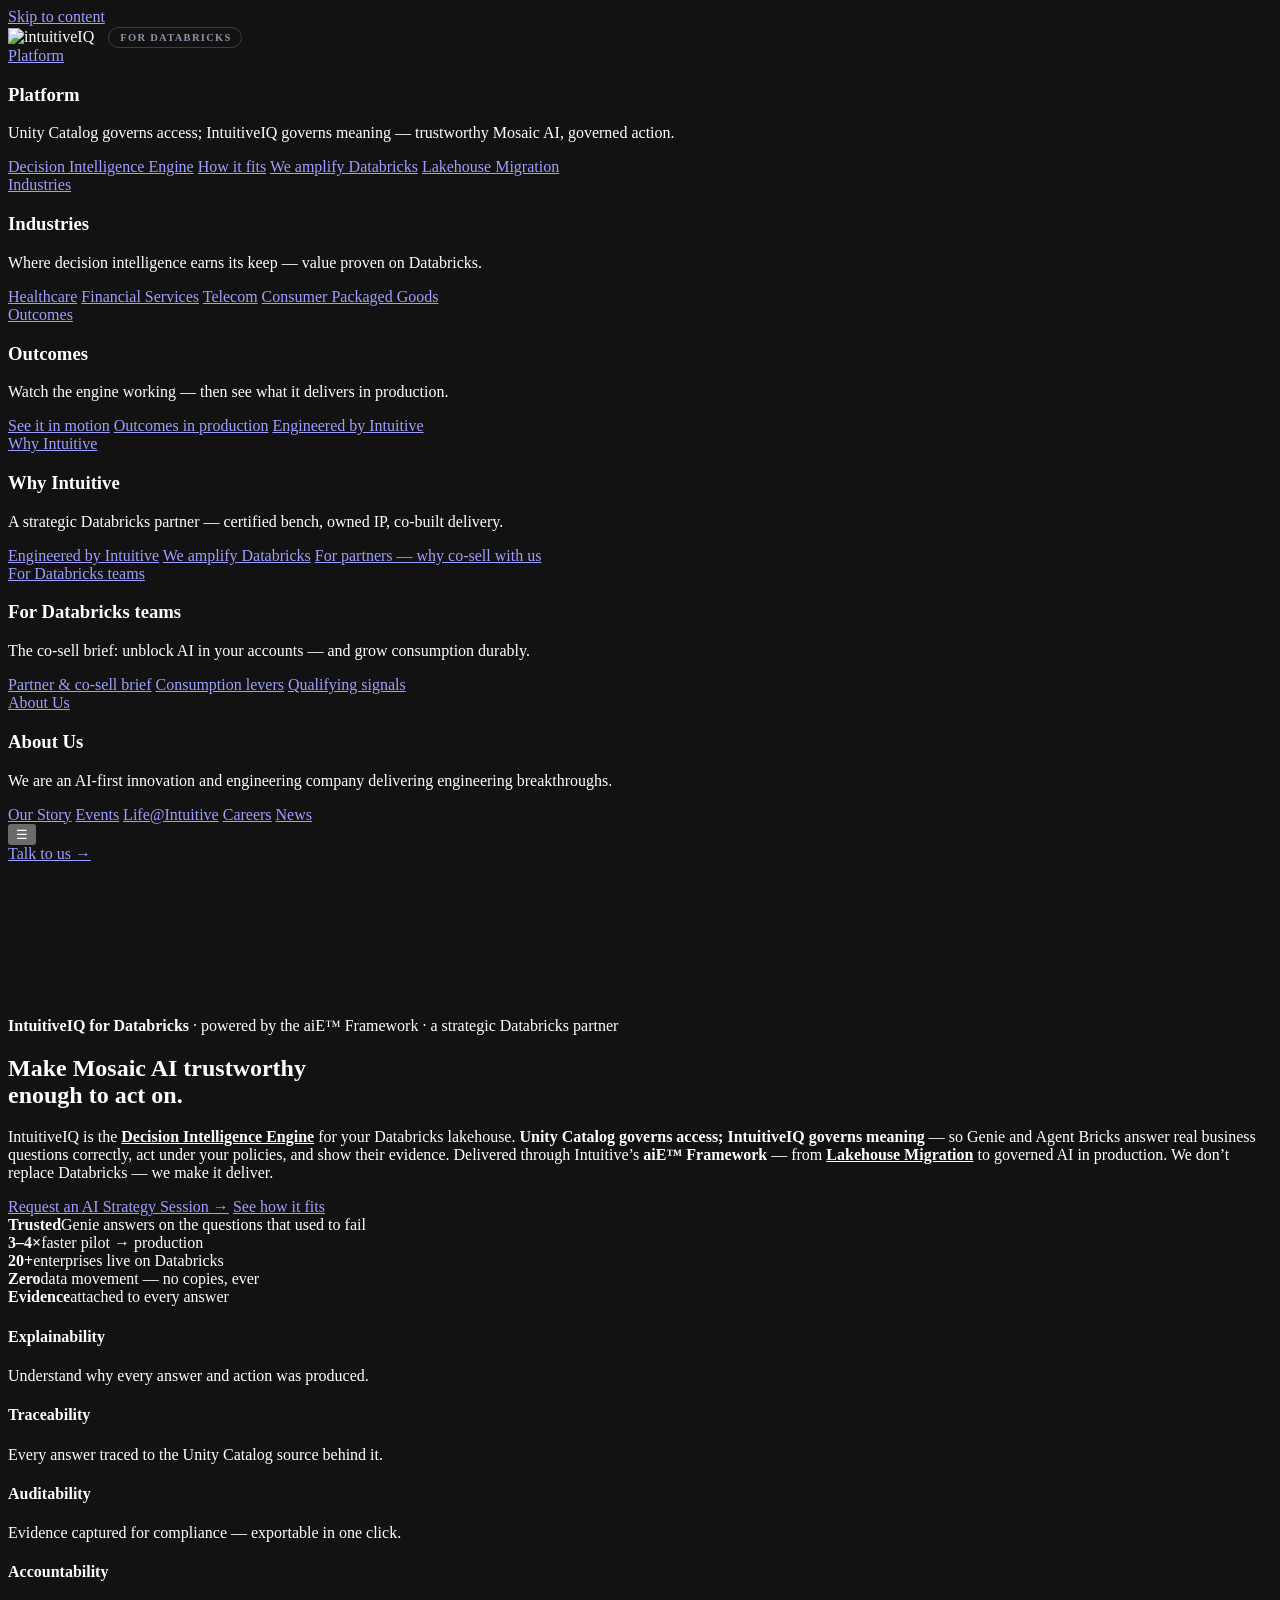
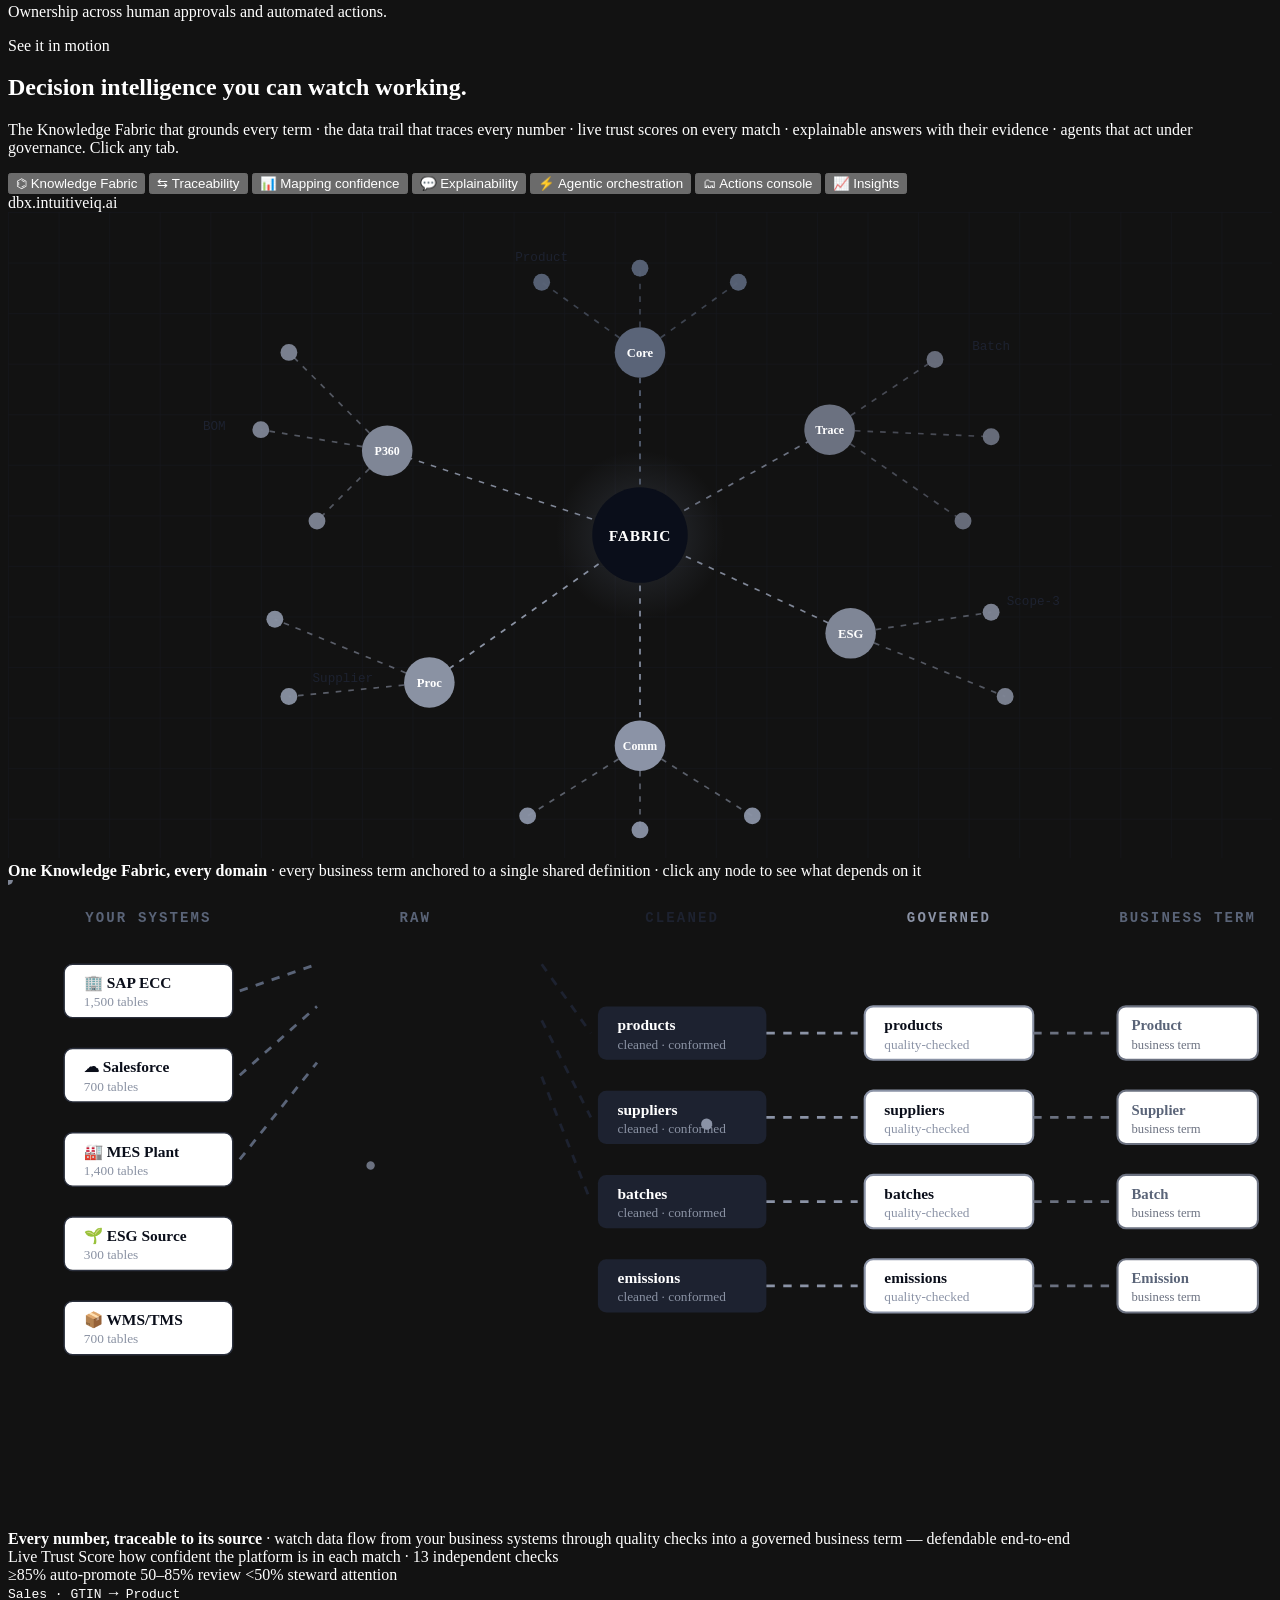
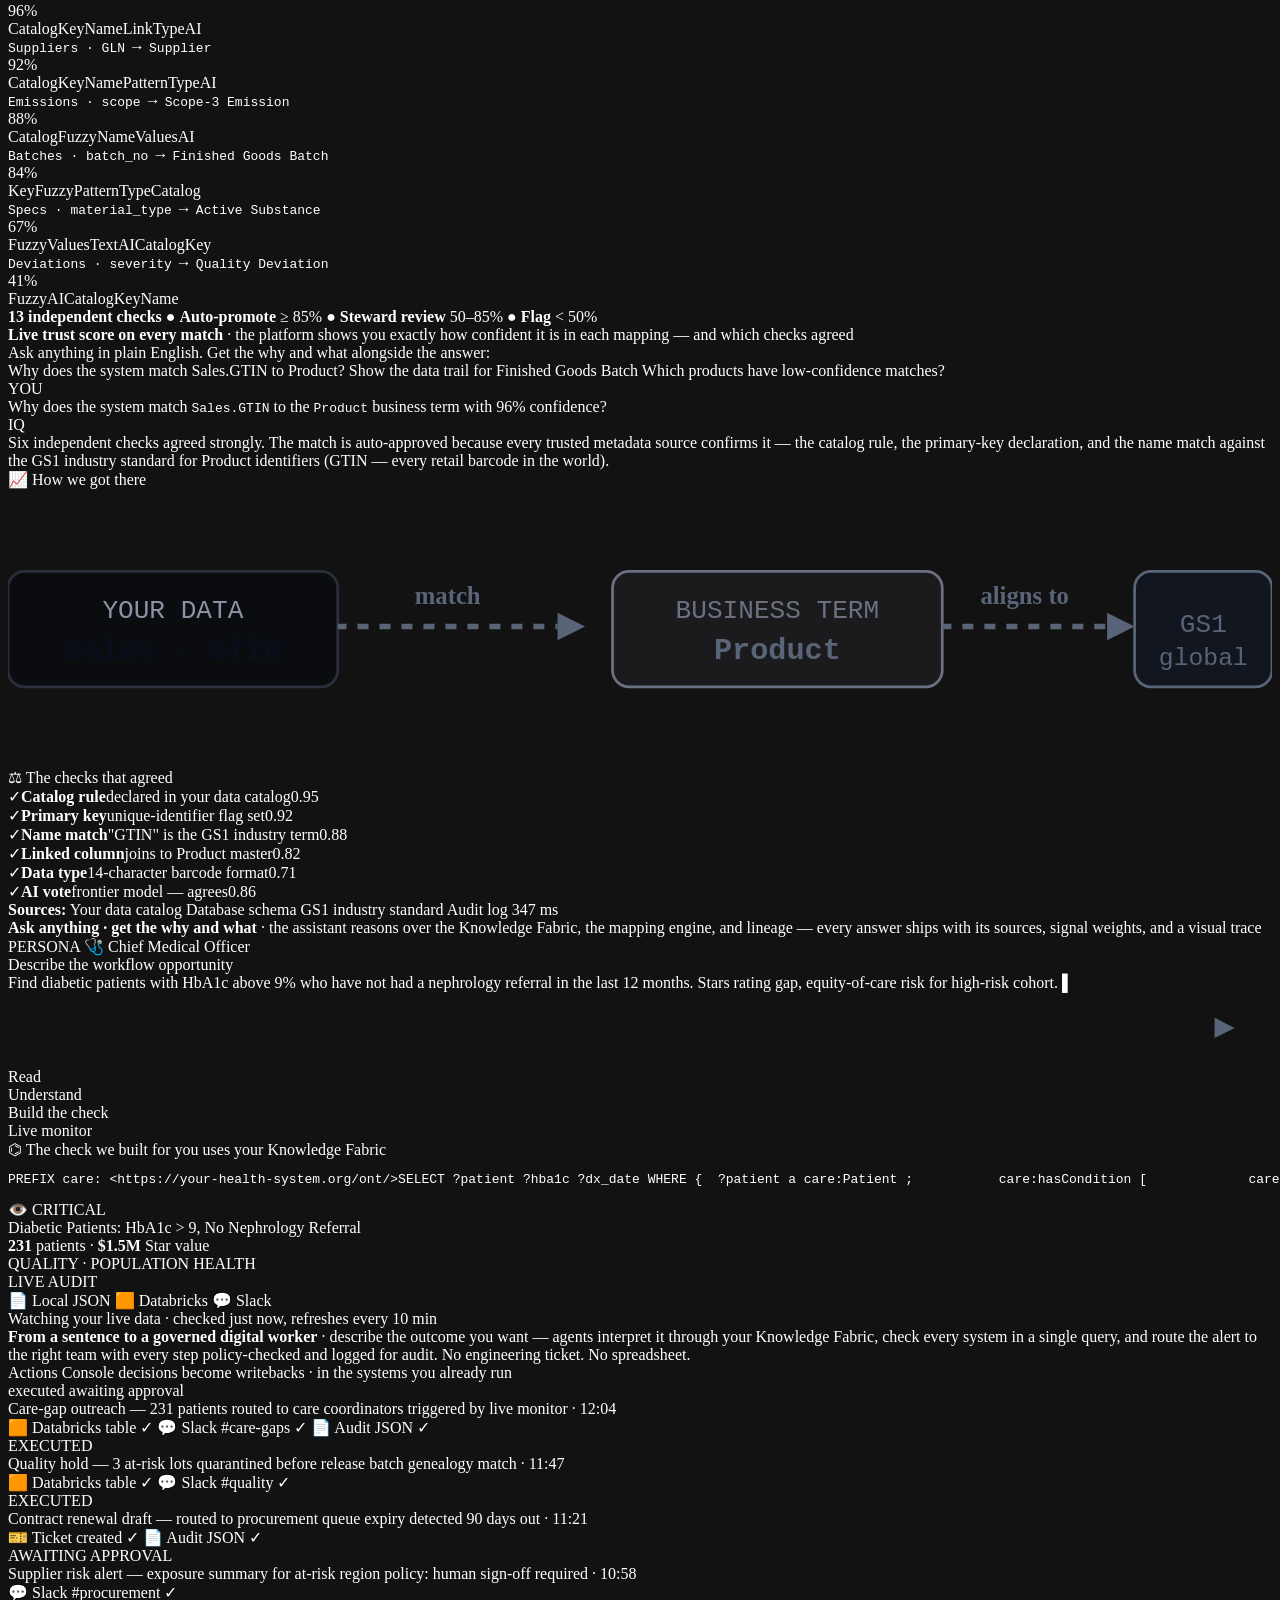
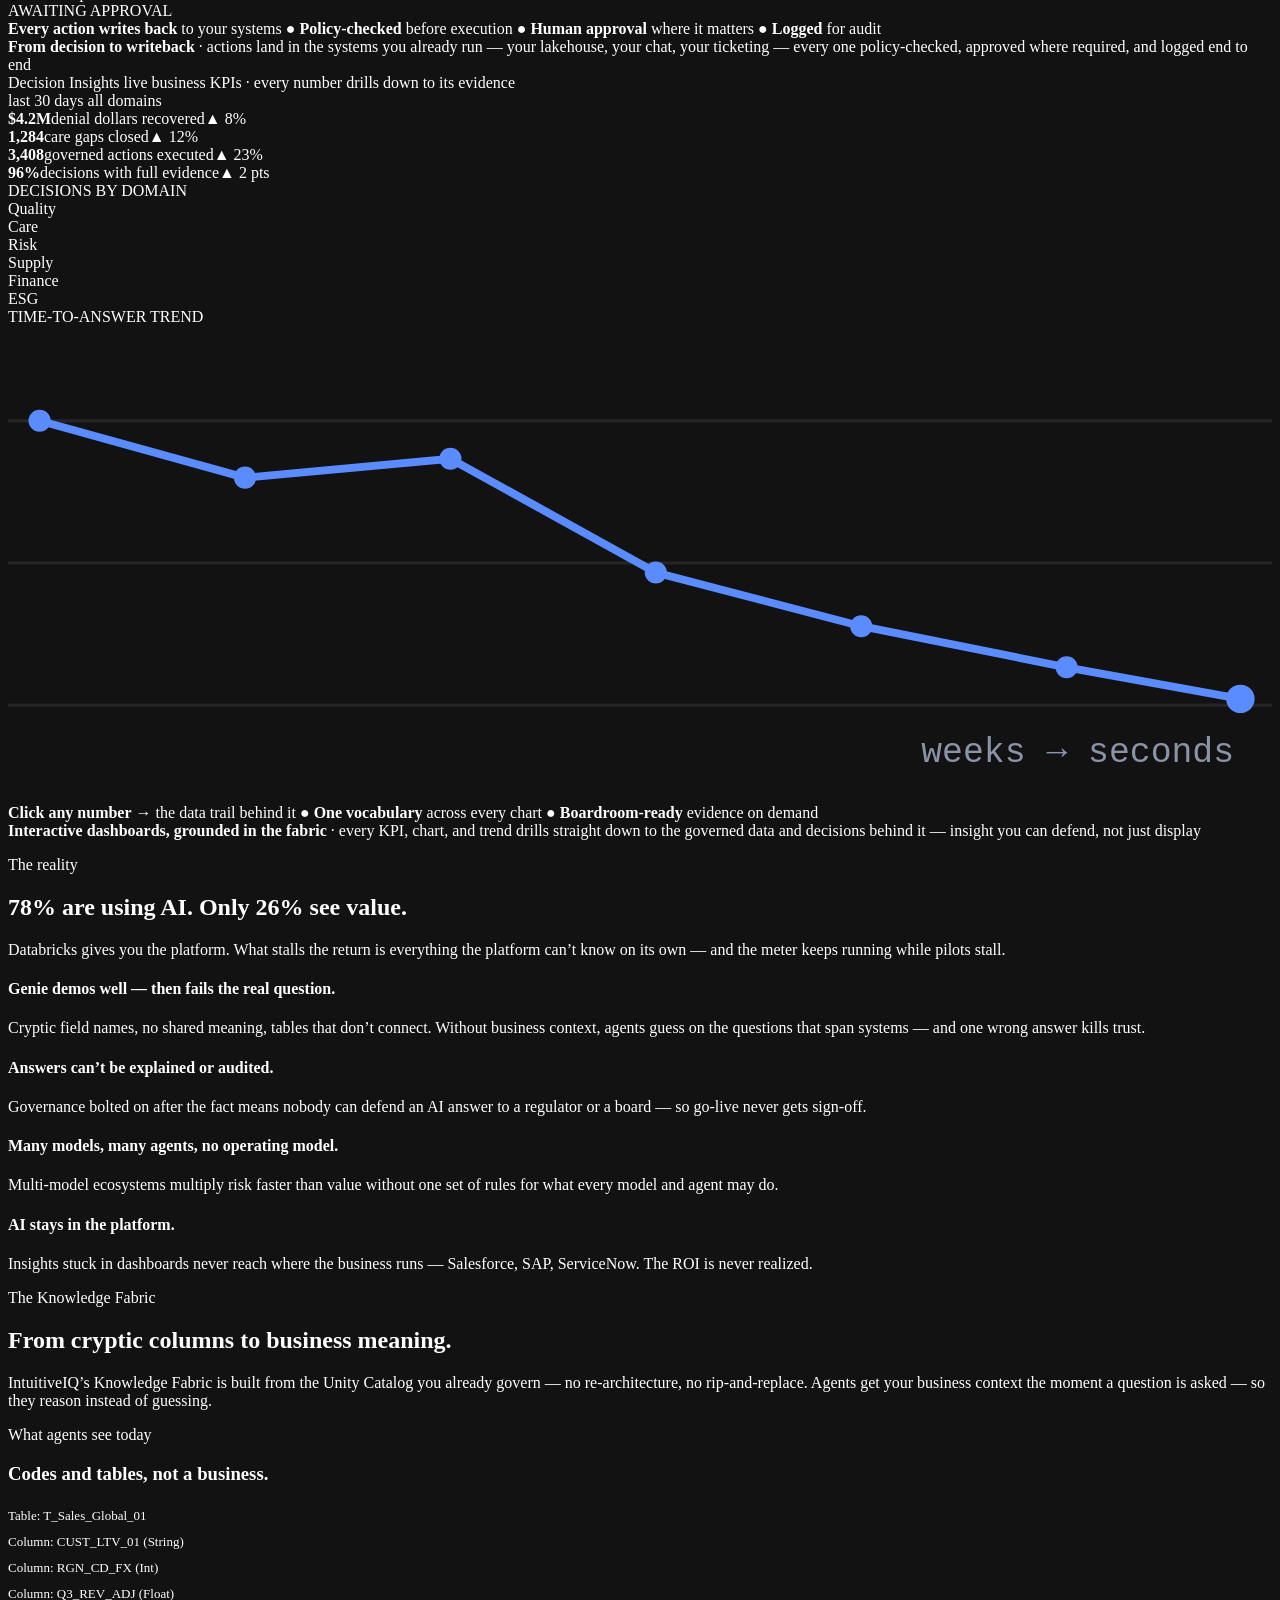
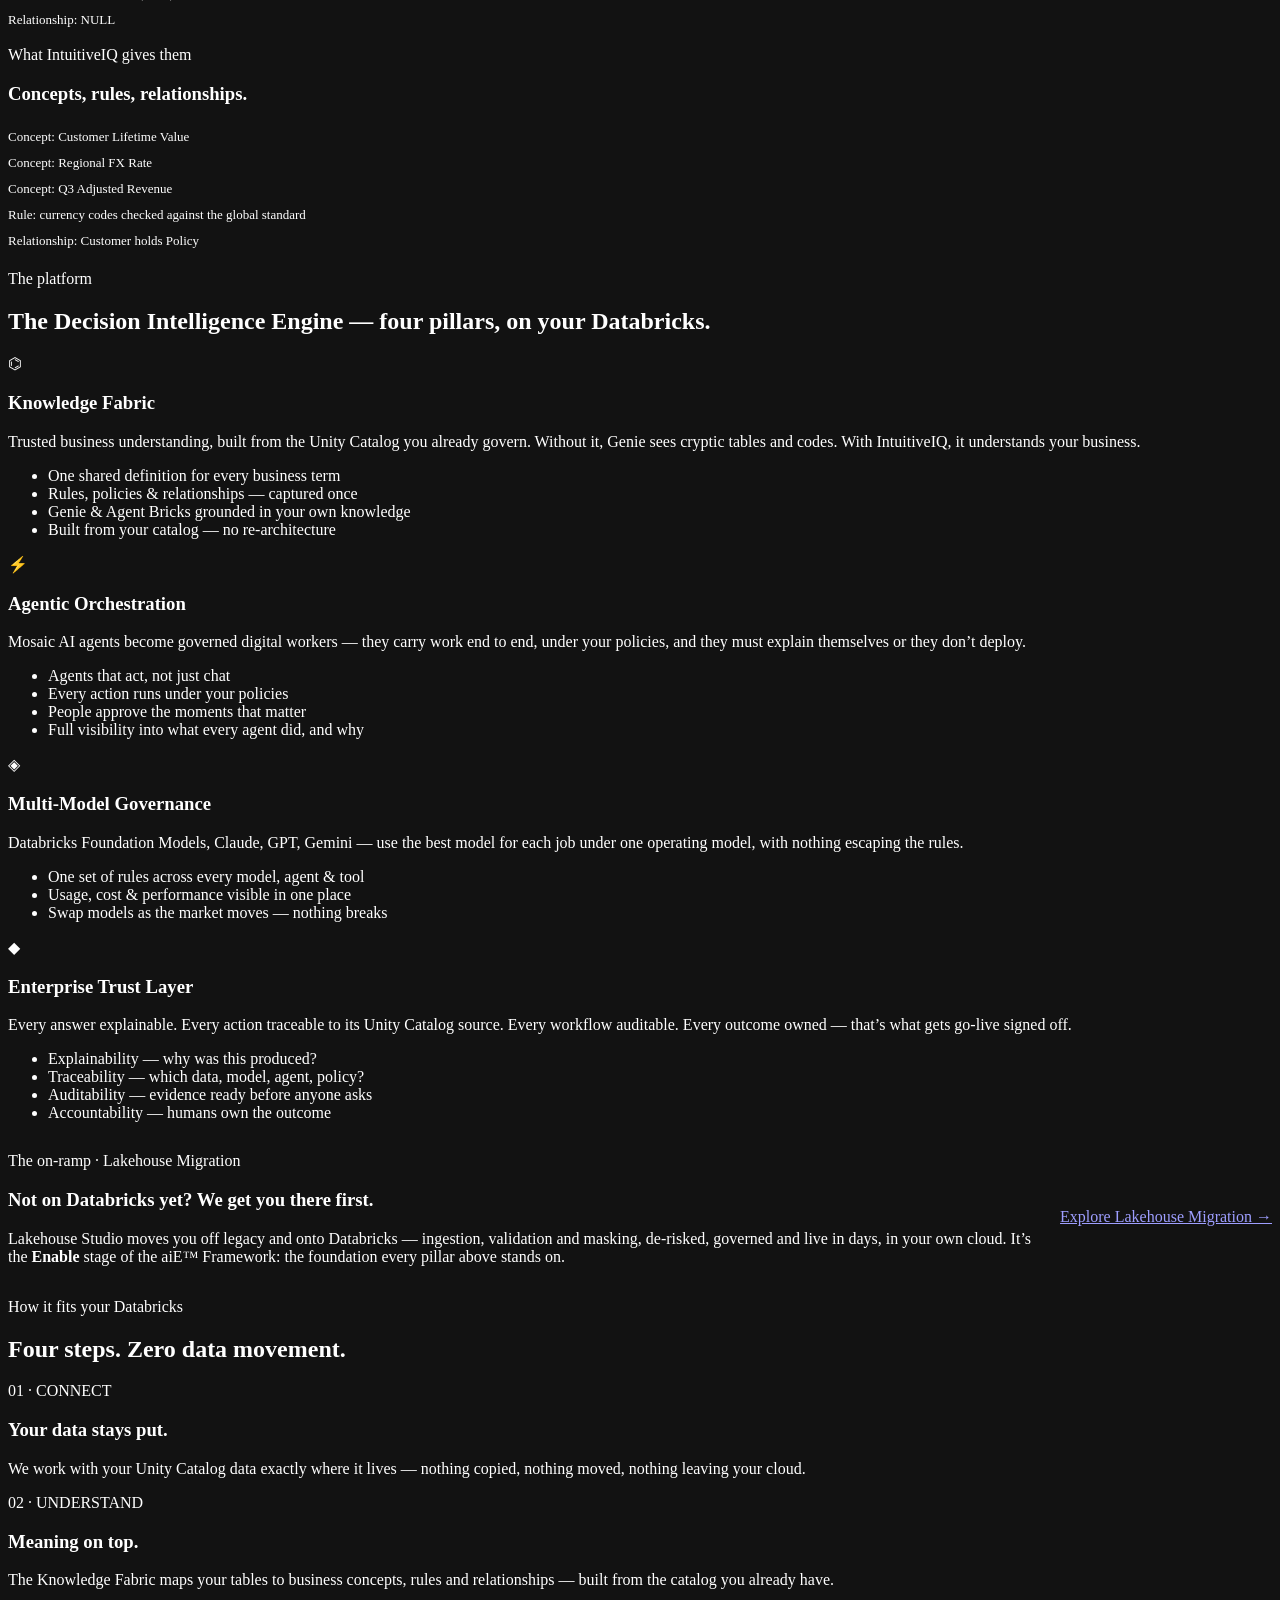
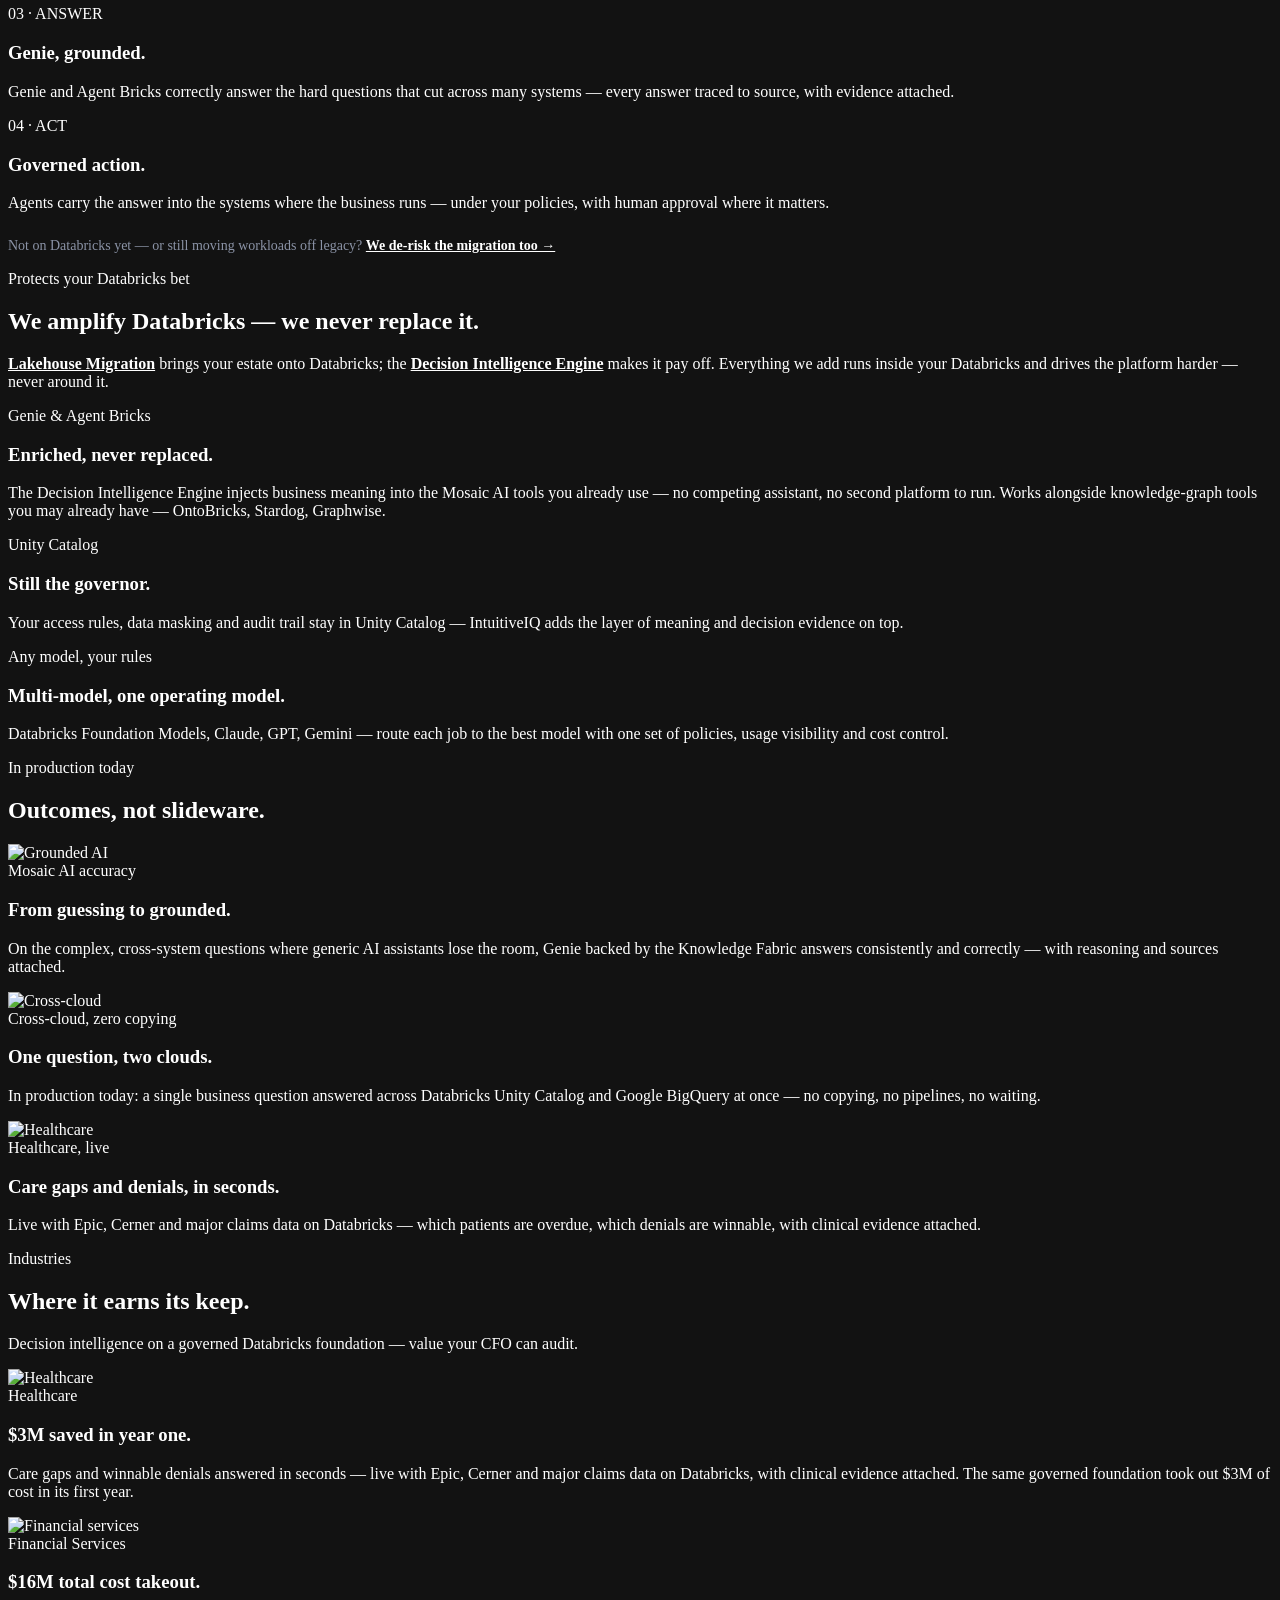
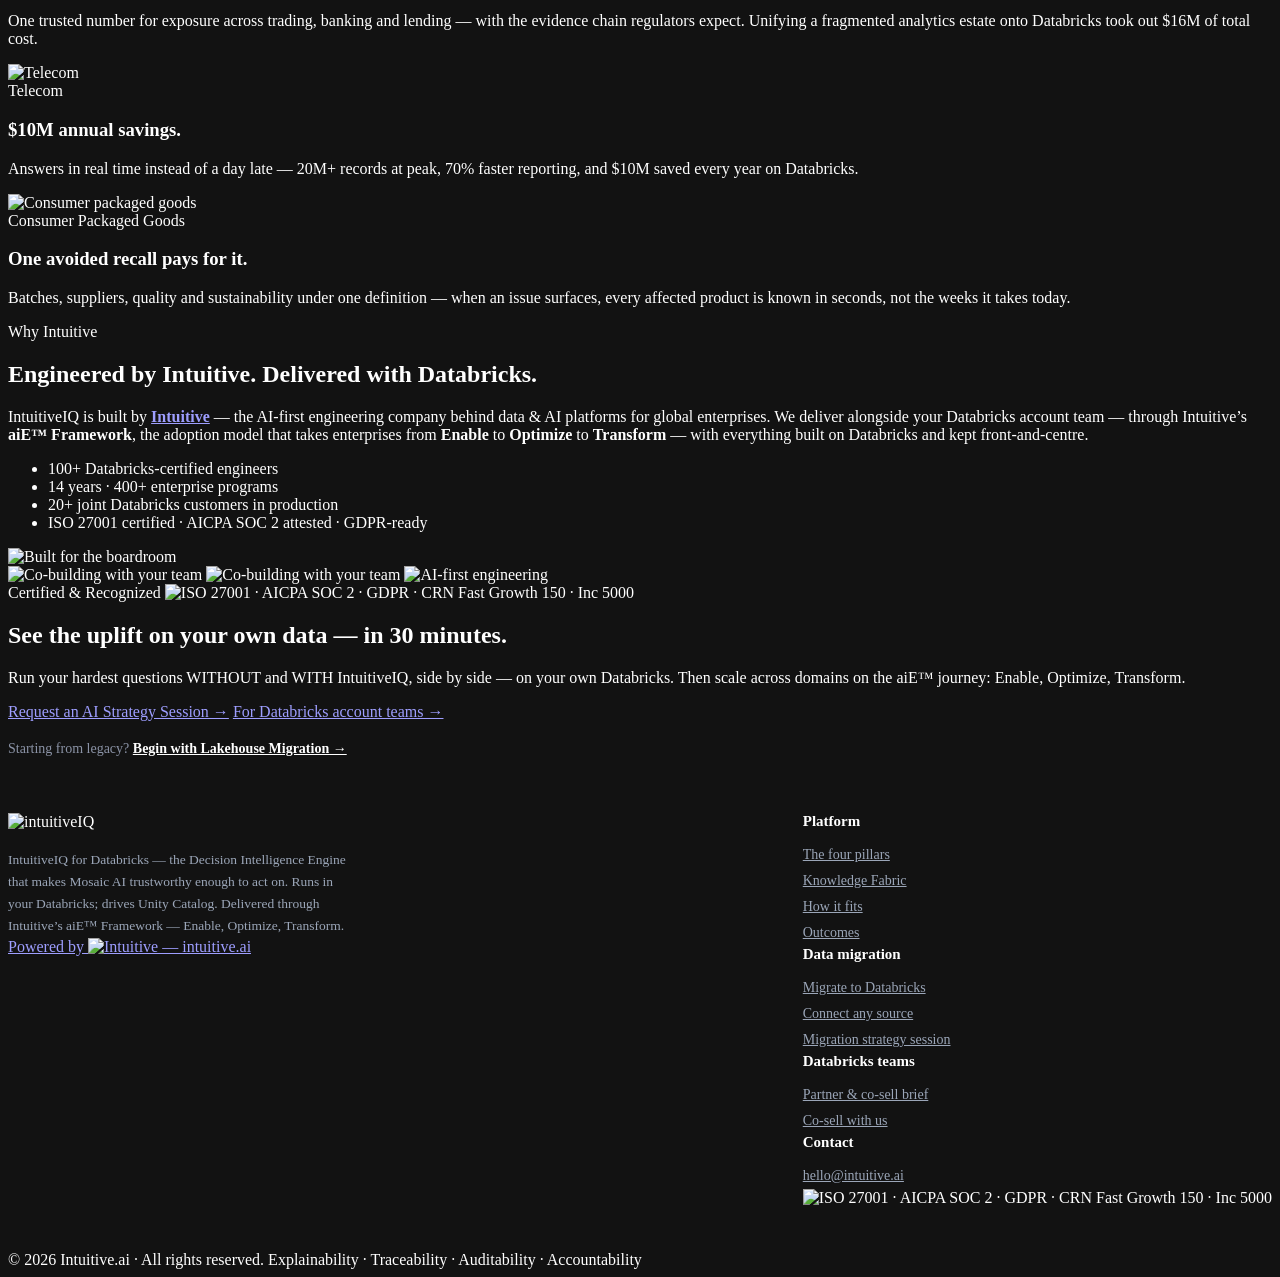
==== commit 9fef8b77: "Polish: populate dbx twitter:description, Fontshare preconnect, WebPage JSON-LD on remaining 5 pages" ====
--- a/dbx/index.html
+++ b/dbx/index.html
@@ -17,6 +17,7 @@
   <meta name="color-scheme" content="dark" />
   <link rel="preconnect" href="https://fonts.googleapis.com">
   <link rel="preconnect" href="https://fonts.gstatic.com" crossorigin>
+  <link rel="preconnect" href="https://api.fontshare.com" crossorigin>
   <link href="https://fonts.googleapis.com/css2?family=Inter:wght@400;500;600;700;800&family=JetBrains+Mono:wght@500&display=swap" rel="stylesheet">
   <link href="https://api.fontshare.com/v2/css?f[]=satoshi@400,500,700,900&display=swap" rel="stylesheet">
   <link rel="stylesheet" href="https://intuitiveiq.ai/styles.css?v=20260612c" />
@@ -35,7 +36,7 @@
   <meta property="og:site_name" content="IntuitiveIQ for Databricks" />
   <meta name="twitter:card" content="summary_large_image" />
   <meta name="twitter:title" content="IntuitiveIQ for Databricks — Trustworthy Mosaic AI, Governed Action" />
-  <meta name="twitter:description" content="" />
+  <meta name="twitter:description" content="IntuitiveIQ is the Decision Intelligence Engine for your Databricks lakehouse — Unity Catalog governs access, IntuitiveIQ governs meaning. Genie and Agent Bricks answer real business questions correctly, with evidence." />
   <meta name="twitter:image" content="https://intuitiveiq.ai/assets/og-image.png" />
   <script type="application/ld+json">
 {
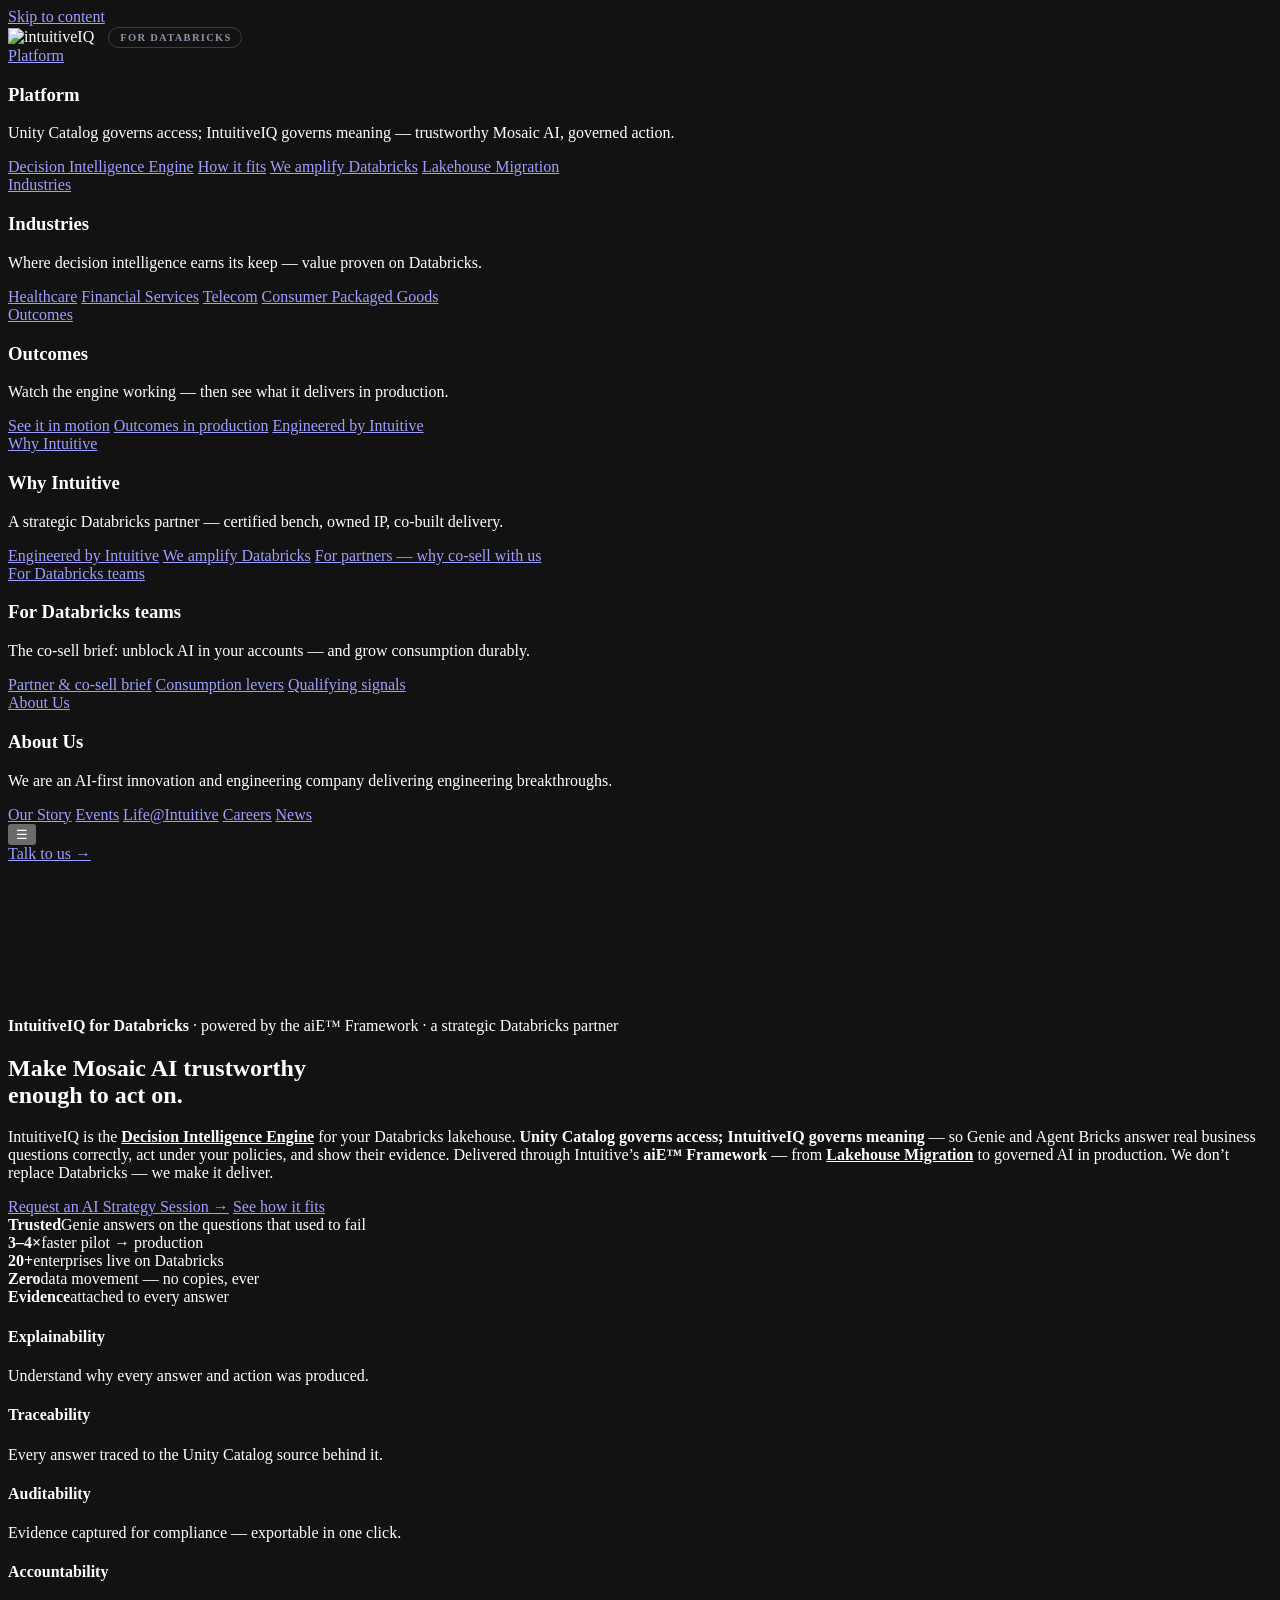
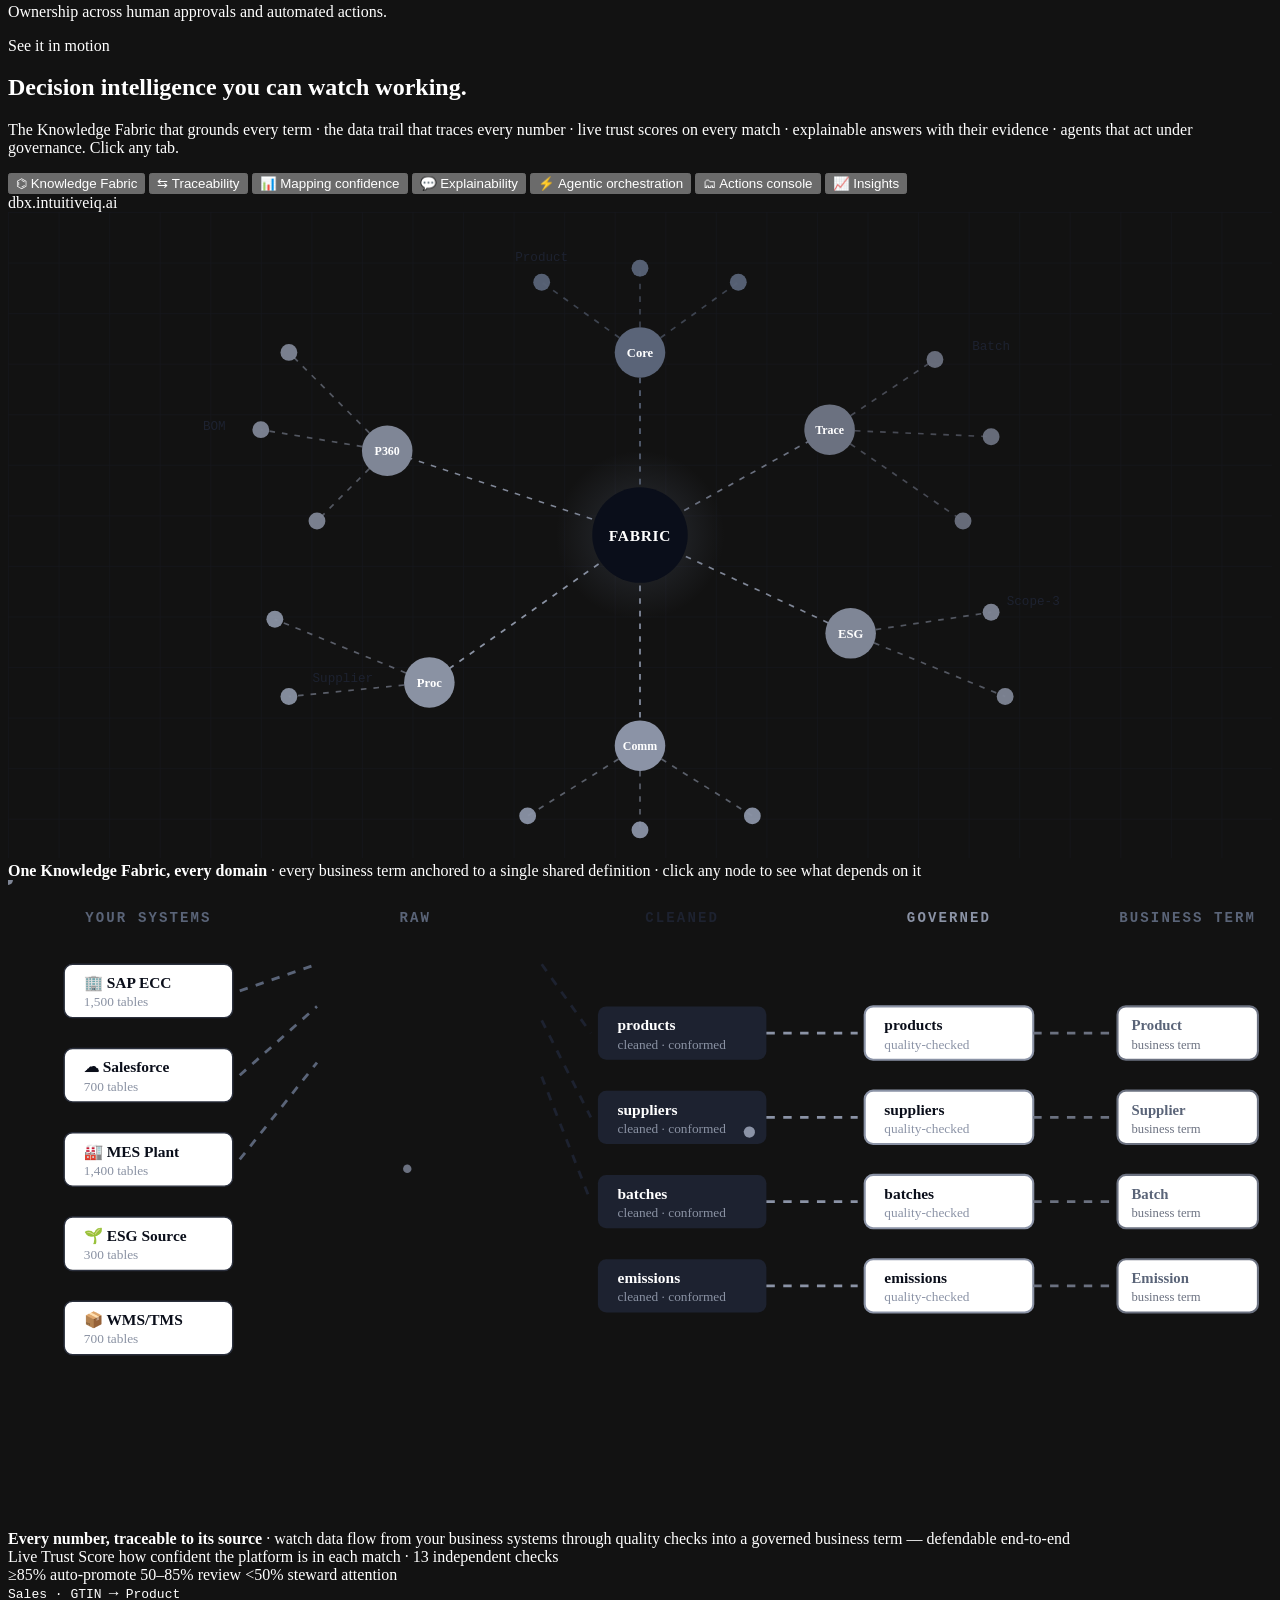
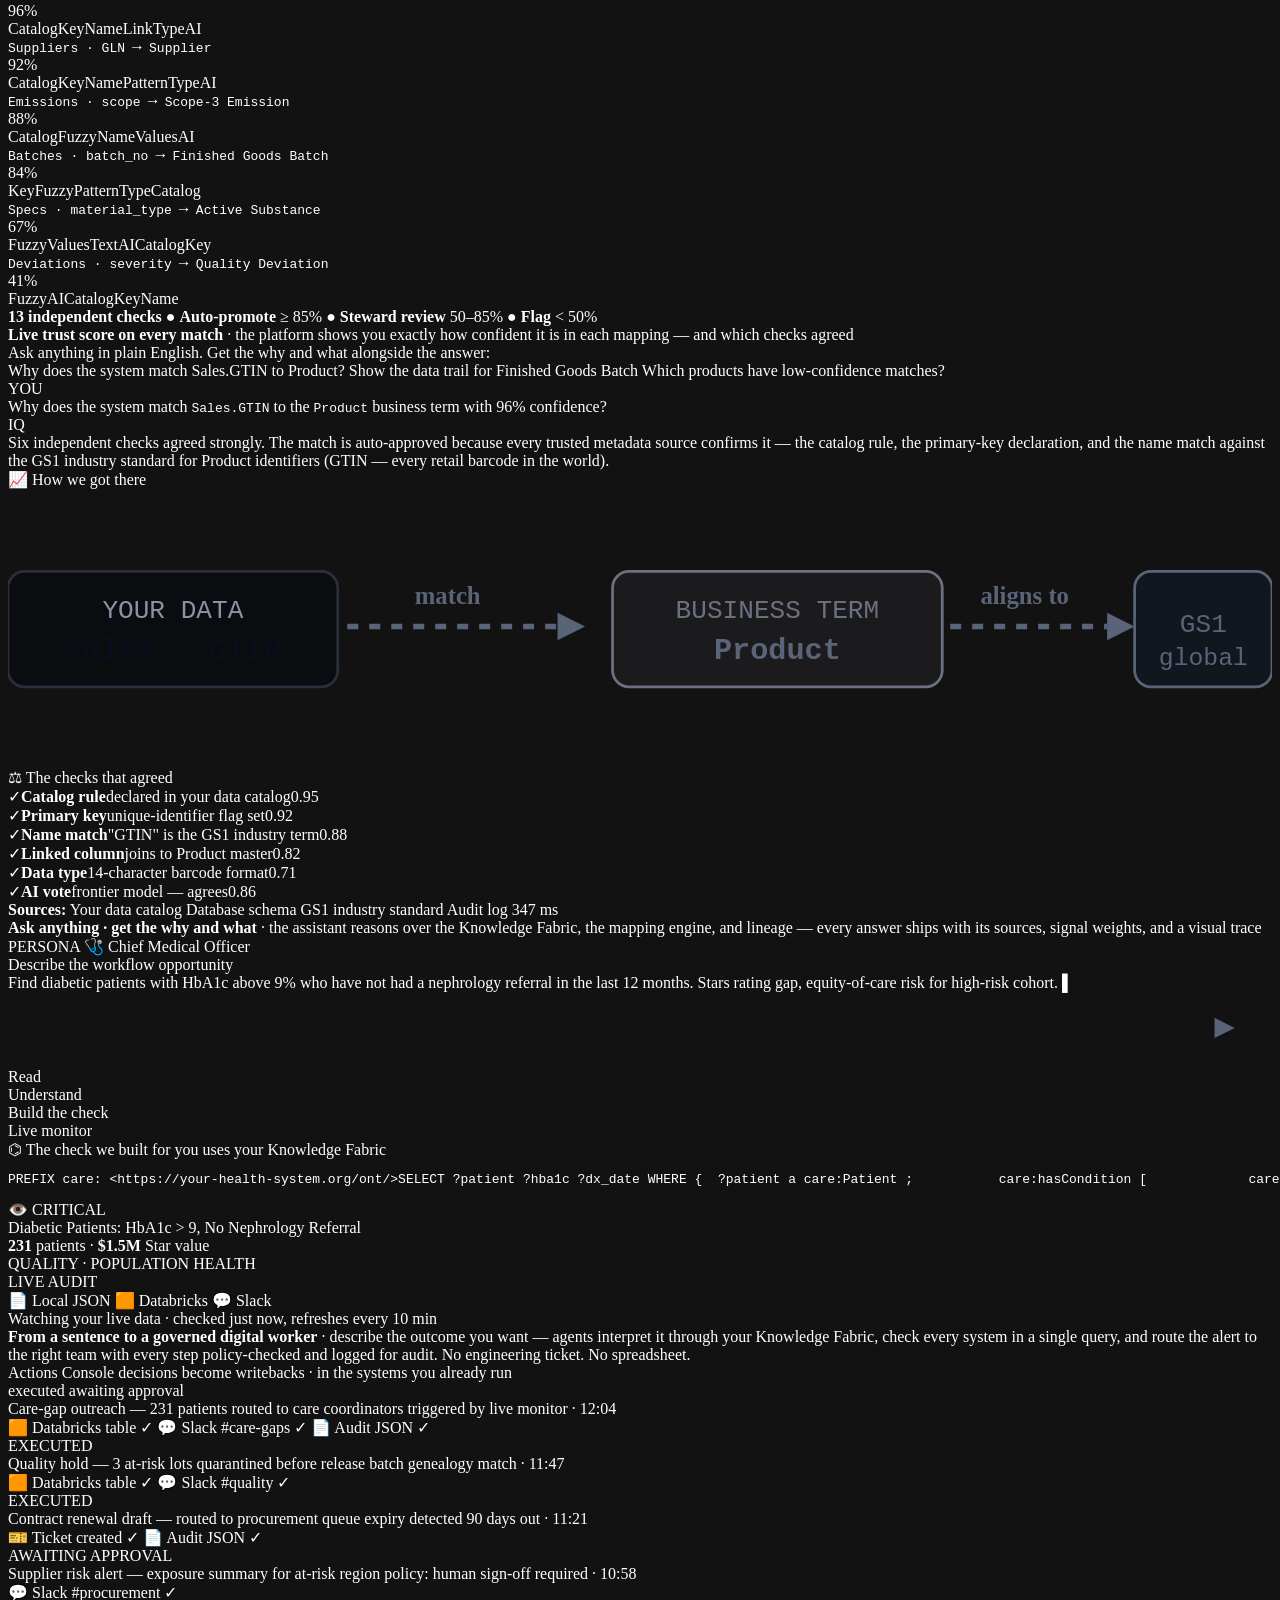
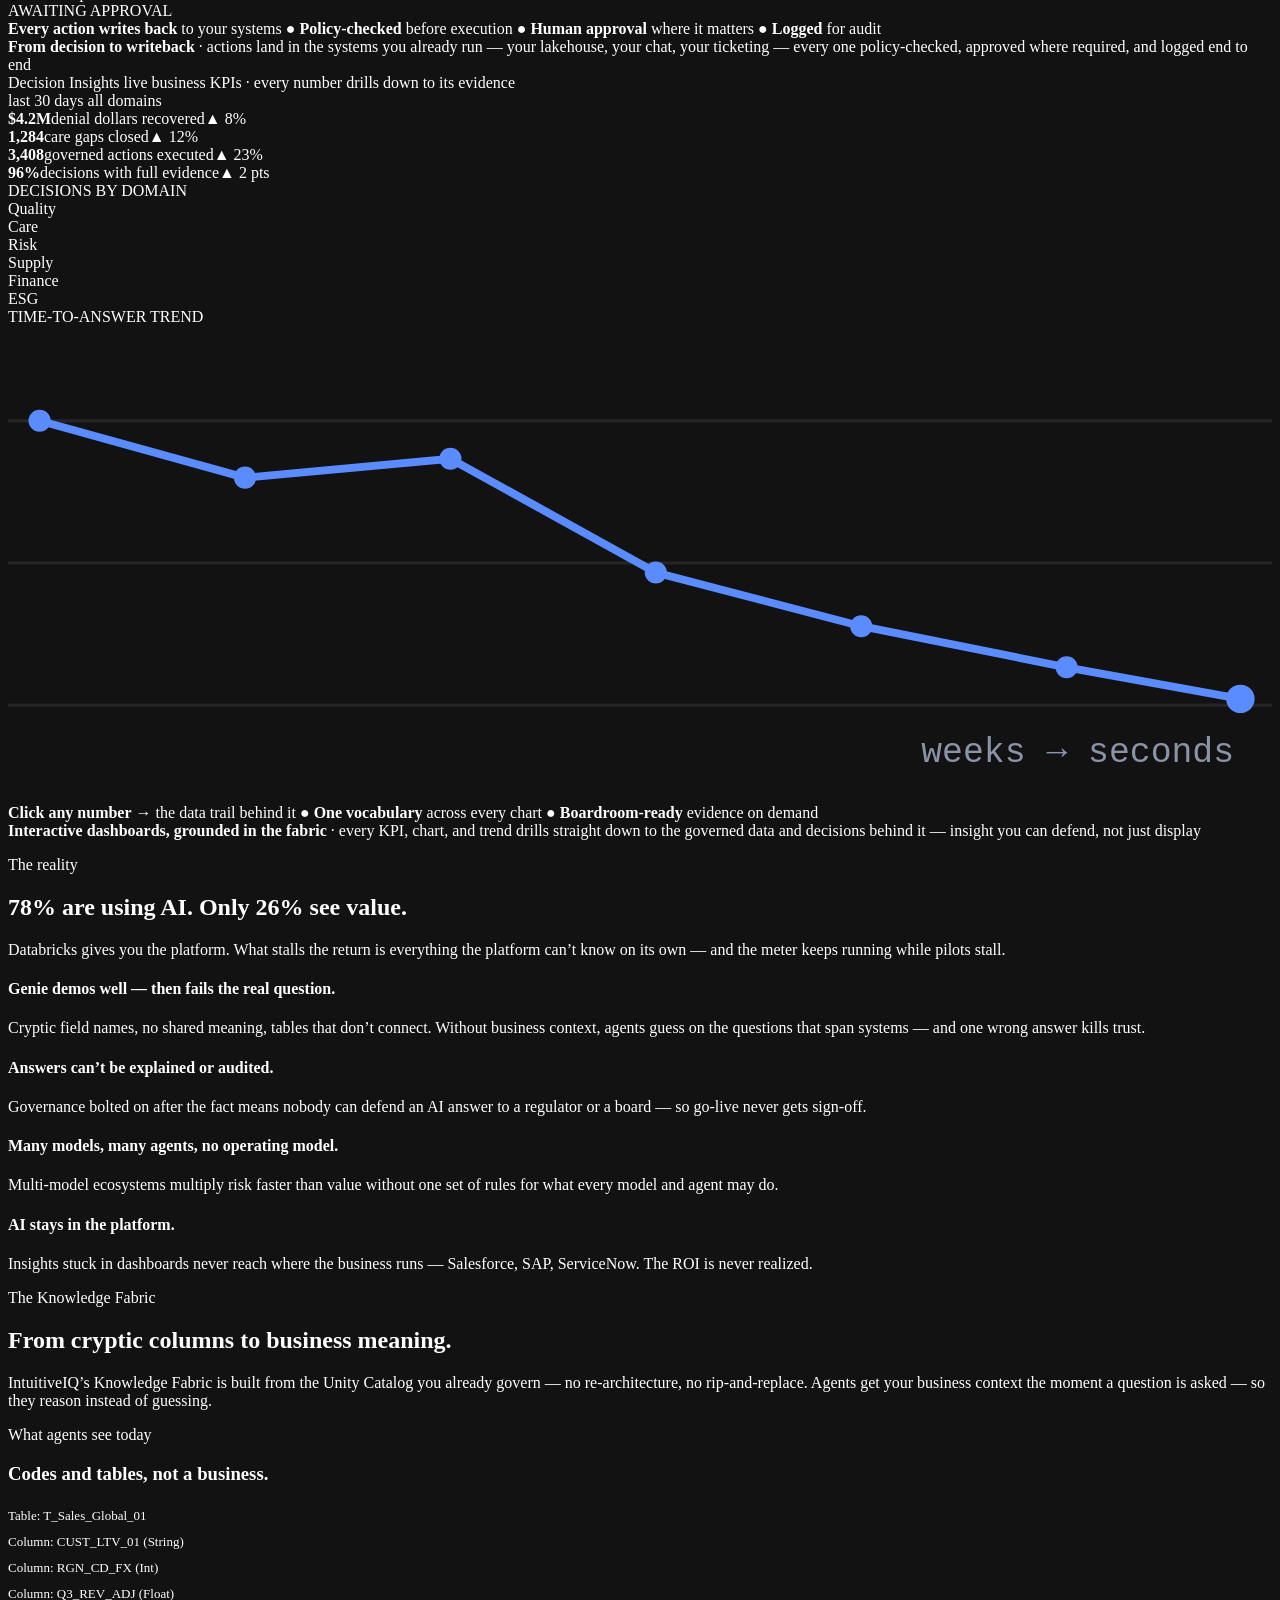
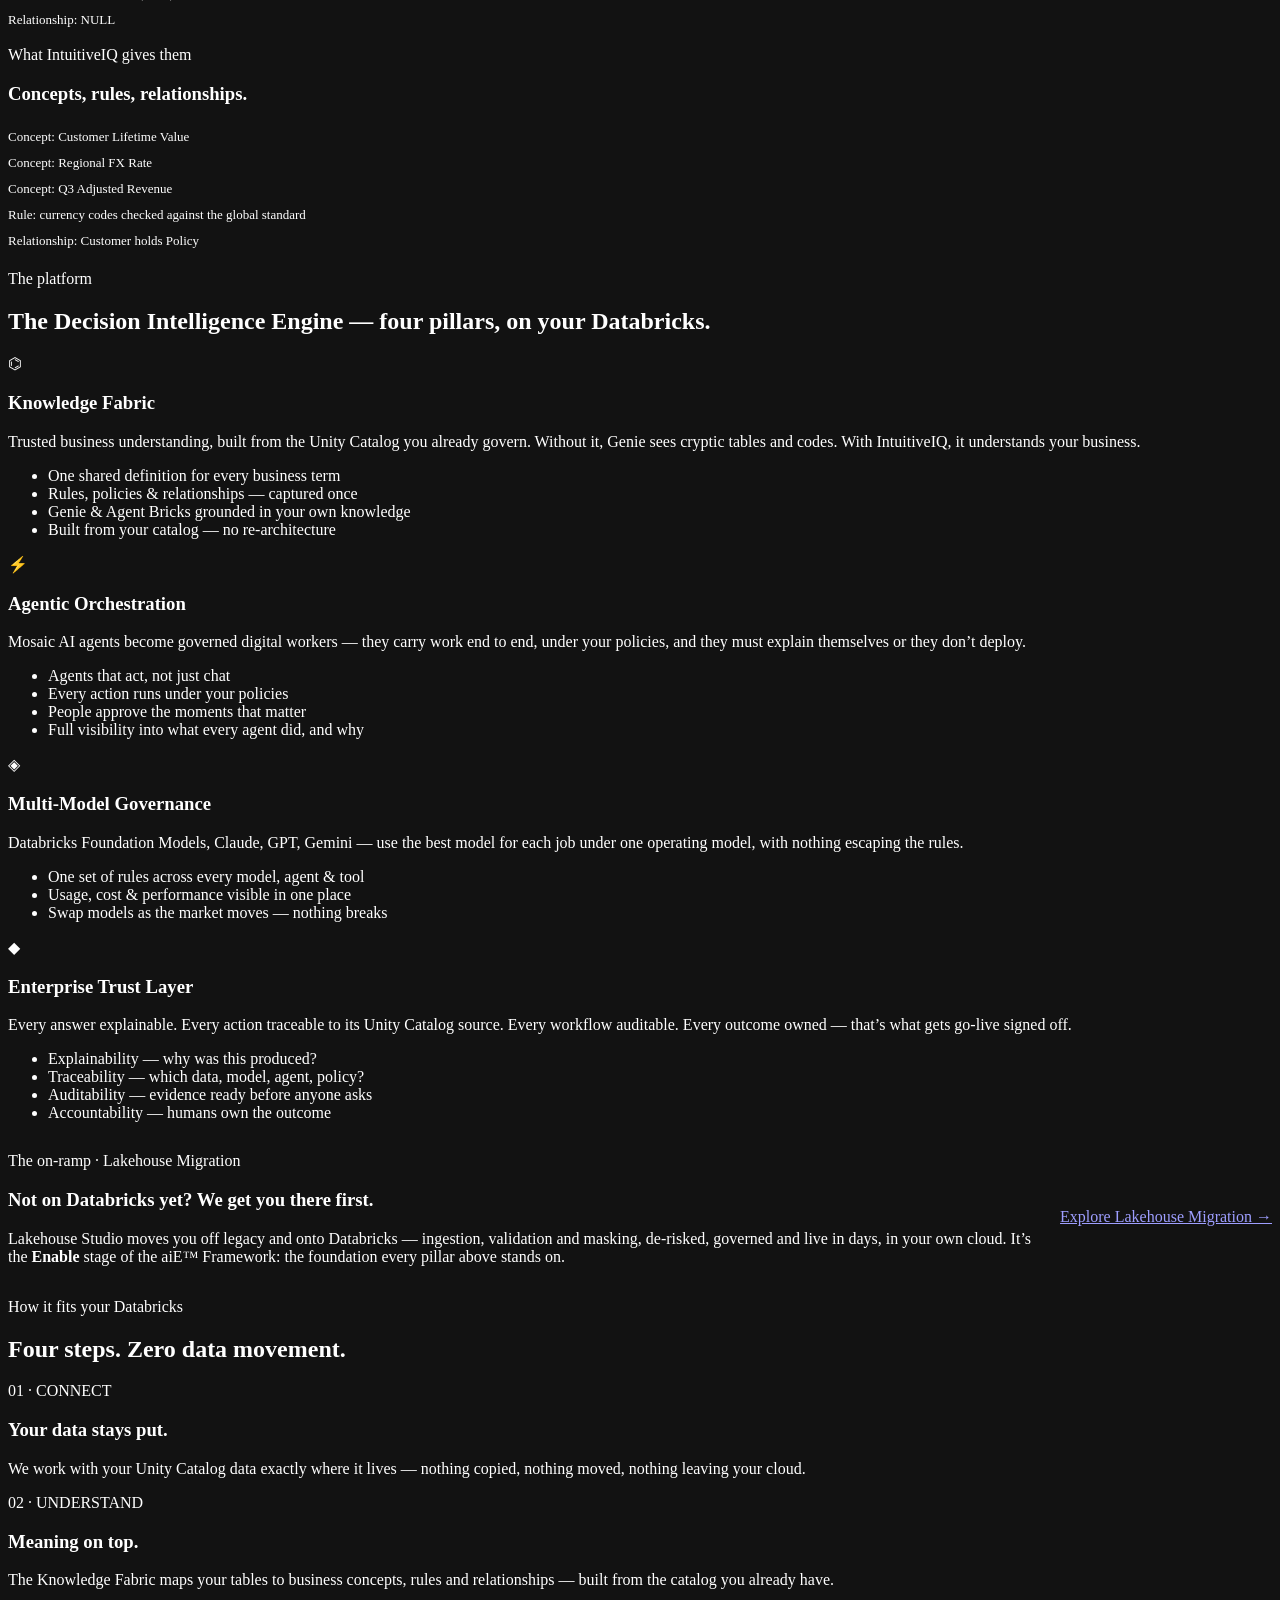
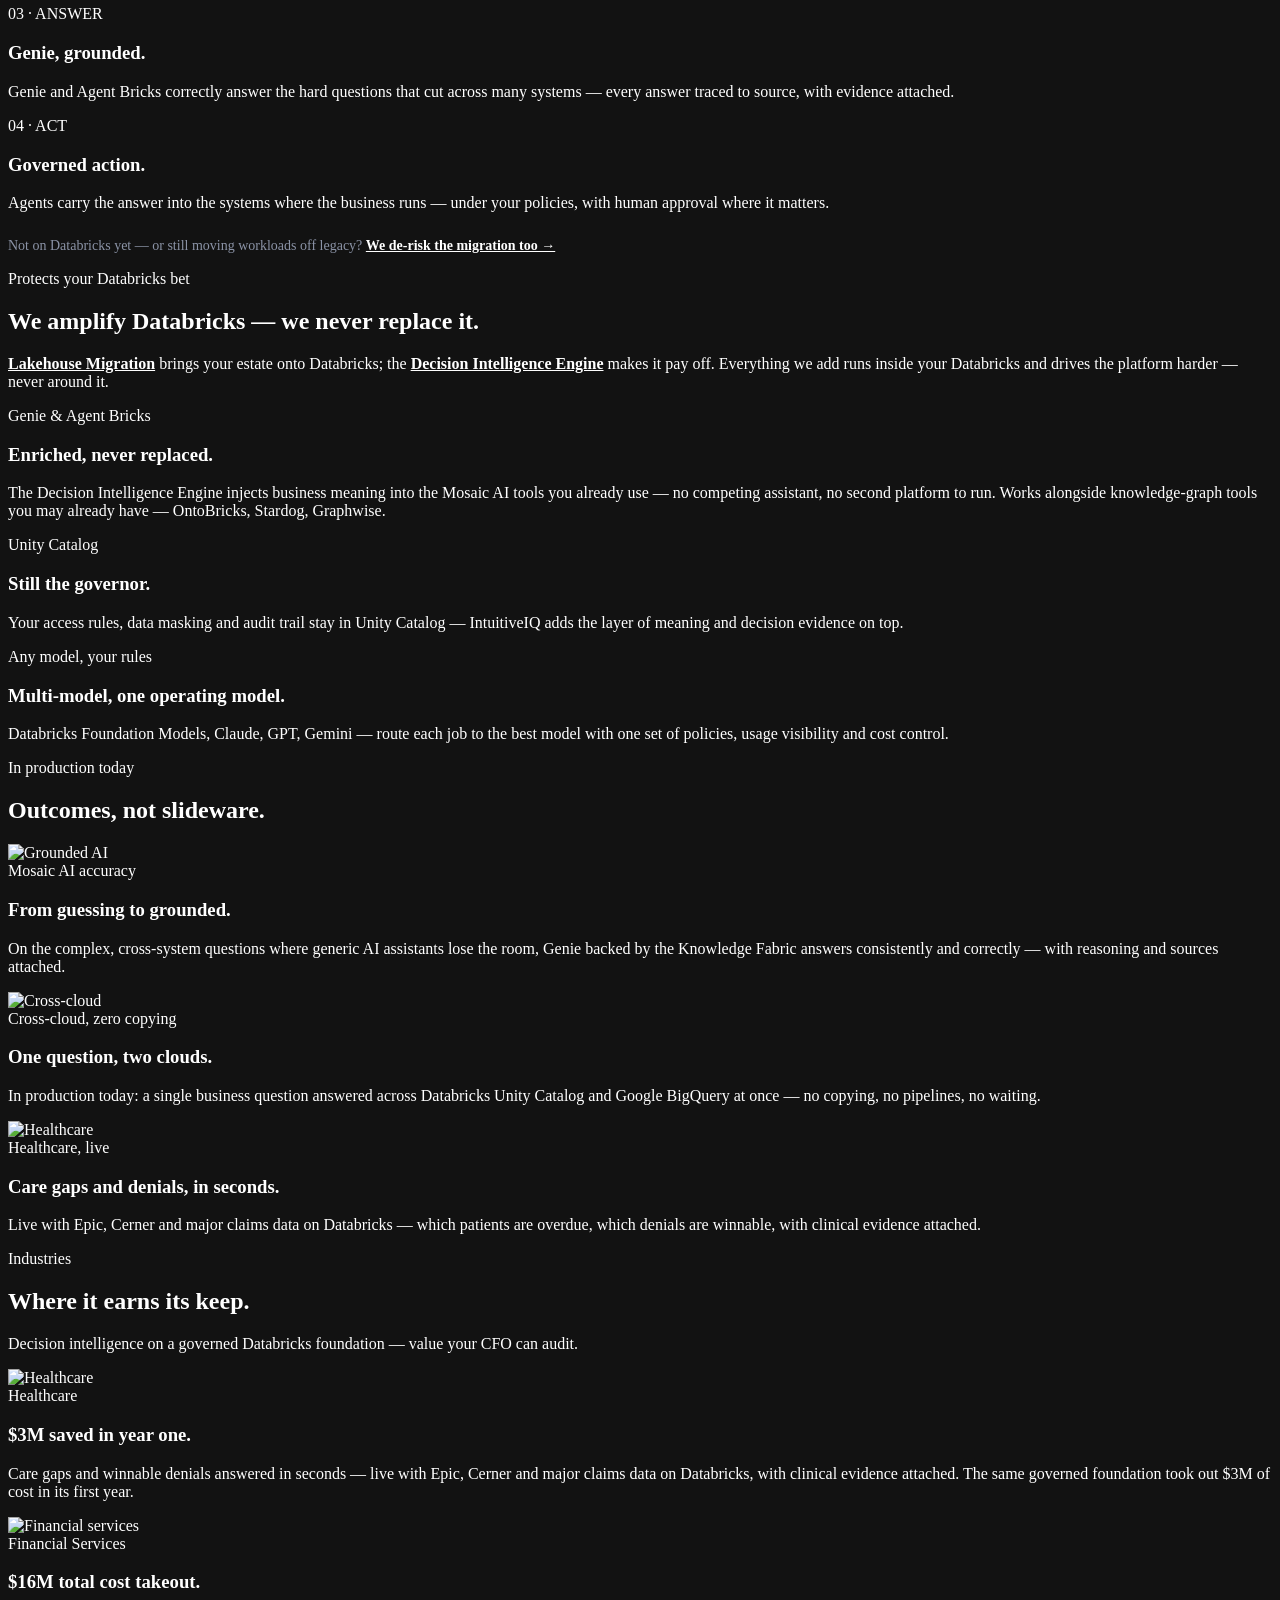
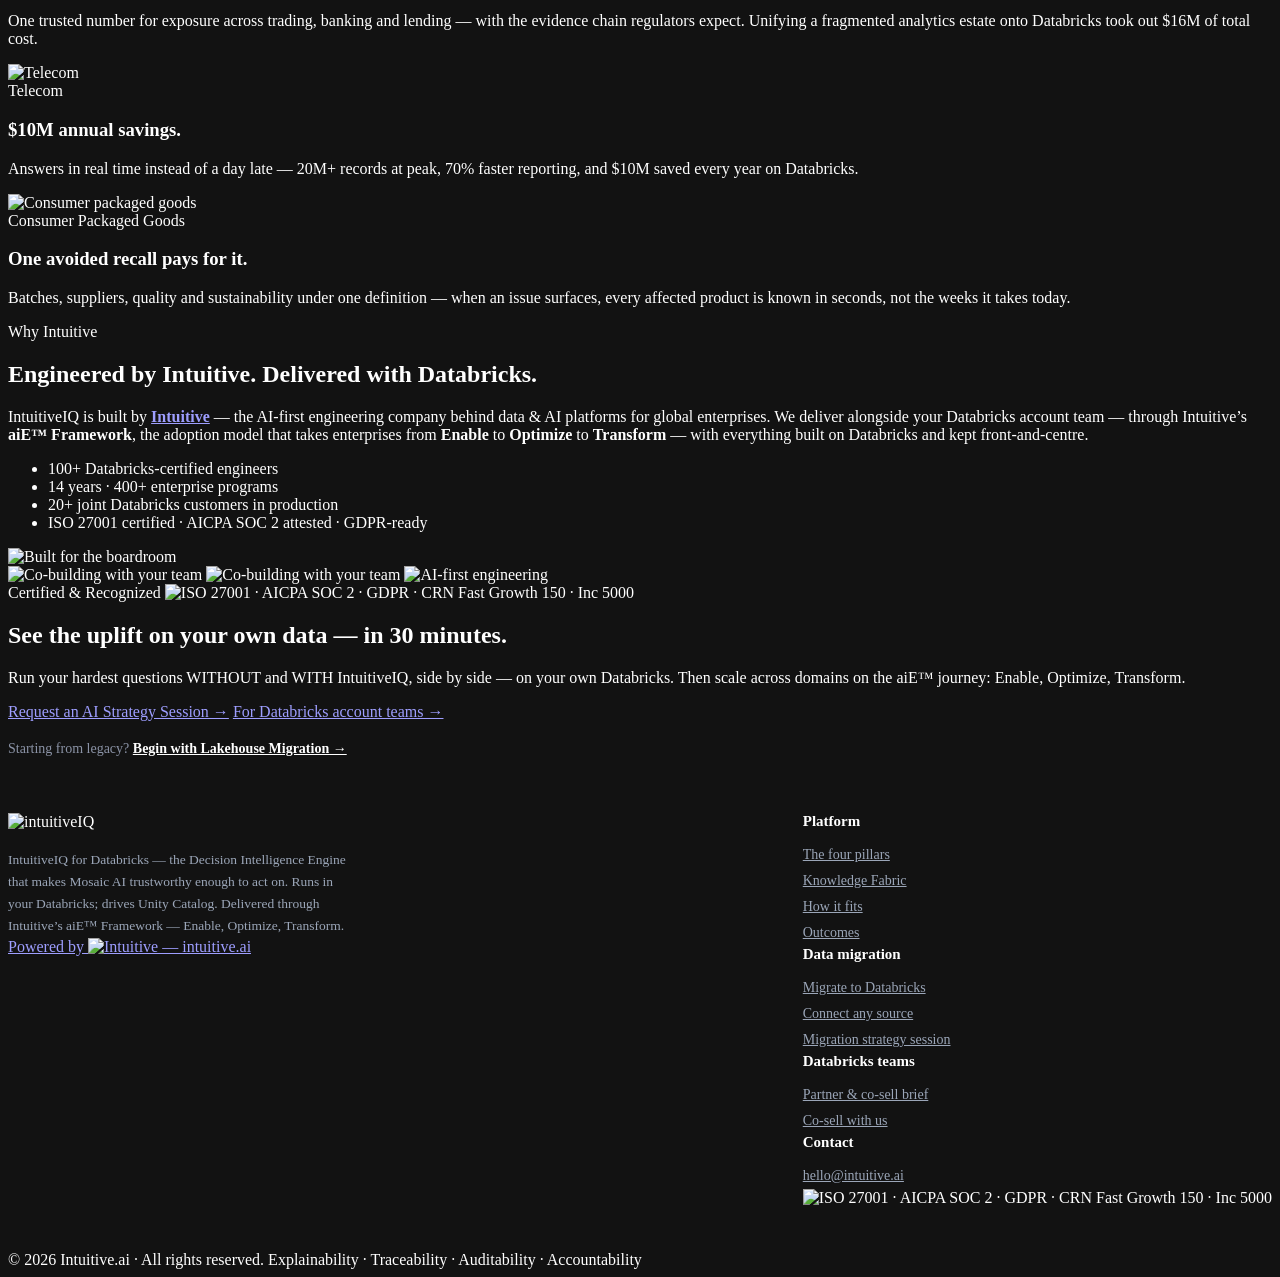
==== commit 5a6af177: "perf: WebP via <picture> on all photos (CDN-safe, browser-selected) — assets/img/*.webp (41% smaller" ====
--- a/dbx/index.html
+++ b/dbx/index.html
@@ -20,7 +20,7 @@
   <link rel="preconnect" href="https://api.fontshare.com" crossorigin>
   <link href="https://fonts.googleapis.com/css2?family=Inter:wght@400;500;600;700;800&family=JetBrains+Mono:wght@500&display=swap" rel="stylesheet">
   <link href="https://api.fontshare.com/v2/css?f[]=satoshi@400,500,700,900&display=swap" rel="stylesheet">
-  <link rel="stylesheet" href="https://intuitiveiq.ai/styles.css?v=20260612c" />
+  <link rel="stylesheet" href="https://intuitiveiq.ai/styles.css?v=20260612d" />
   <style>
 .dbxnav a{font-size:17px;font-weight:500;color:var(--ink-2);transition:color .15s}
 .dbxnav a:hover{color:#fff}
@@ -1070,9 +1070,9 @@
     <p class="eyebrow">In production today</p>
     <h2 class="section-title">Outcomes, not slideware.</h2>
     <div class="cases">
-      <div class="case-card"><img class="case-img" src="https://intuitiveiq.ai/assets/img/code.jpg" alt="Grounded AI" loading="lazy" /><div class="case-tag">Mosaic AI accuracy</div><h3>From guessing to grounded.</h3><p>On the complex, cross-system questions where generic AI assistants lose the room, Genie backed by the Knowledge Fabric answers consistently and correctly — with reasoning and sources attached.</p></div>
-      <div class="case-card"><img class="case-img" src="https://intuitiveiq.ai/assets/img/datacenter.jpg" alt="Cross-cloud" loading="lazy" /><div class="case-tag">Cross-cloud, zero copying</div><h3>One question, two clouds.</h3><p>In production today: a single business question answered across Databricks Unity Catalog and Google BigQuery at once — no copying, no pipelines, no waiting.</p></div>
-      <div class="case-card"><img class="case-img" src="https://intuitiveiq.ai/assets/img/nurse.jpg" alt="Healthcare" loading="lazy" /><div class="case-tag">Healthcare, live</div><h3>Care gaps and denials, in seconds.</h3><p>Live with Epic, Cerner and major claims data on Databricks — which patients are overdue, which denials are winnable, with clinical evidence attached.</p></div>
+      <div class="case-card"><picture><source srcset="https://intuitiveiq.ai/assets/img/code.webp" type="image/webp"><img class="case-img" src="https://intuitiveiq.ai/assets/img/code.jpg" alt="Grounded AI" loading="lazy" /></picture><div class="case-tag">Mosaic AI accuracy</div><h3>From guessing to grounded.</h3><p>On the complex, cross-system questions where generic AI assistants lose the room, Genie backed by the Knowledge Fabric answers consistently and correctly — with reasoning and sources attached.</p></div>
+      <div class="case-card"><picture><source srcset="https://intuitiveiq.ai/assets/img/datacenter.webp" type="image/webp"><img class="case-img" src="https://intuitiveiq.ai/assets/img/datacenter.jpg" alt="Cross-cloud" loading="lazy" /></picture><div class="case-tag">Cross-cloud, zero copying</div><h3>One question, two clouds.</h3><p>In production today: a single business question answered across Databricks Unity Catalog and Google BigQuery at once — no copying, no pipelines, no waiting.</p></div>
+      <div class="case-card"><picture><source srcset="https://intuitiveiq.ai/assets/img/nurse.webp" type="image/webp"><img class="case-img" src="https://intuitiveiq.ai/assets/img/nurse.jpg" alt="Healthcare" loading="lazy" /></picture><div class="case-tag">Healthcare, live</div><h3>Care gaps and denials, in seconds.</h3><p>Live with Epic, Cerner and major claims data on Databricks — which patients are overdue, which denials are winnable, with clinical evidence attached.</p></div>
     </div>
   </div>
 </section>
@@ -1085,25 +1085,25 @@
     <p class="section-sub">Decision intelligence on a governed Databricks foundation — value your CFO can audit.</p>
     <div class="cases grid-2">
       <div class="case-card" id="ind-healthcare">
-        <img class="case-img" src="https://intuitiveiq.ai/assets/img/ind-healthcare.jpg" alt="Healthcare" loading="lazy" />
+        <picture><source srcset="https://intuitiveiq.ai/assets/img/ind-healthcare.webp" type="image/webp"><img class="case-img" src="https://intuitiveiq.ai/assets/img/ind-healthcare.jpg" alt="Healthcare" loading="lazy" /></picture>
         <div class="case-tag">Healthcare</div>
         <h3>$3M saved in year one.</h3>
         <p>Care gaps and winnable denials answered in seconds — live with Epic, Cerner and major claims data on Databricks, with clinical evidence attached. The same governed foundation took out $3M of cost in its first year.</p>
       </div>
       <div class="case-card" id="ind-financial">
-        <img class="case-img" src="https://intuitiveiq.ai/assets/img/ind-financial.jpg" alt="Financial services" loading="lazy" />
+        <picture><source srcset="https://intuitiveiq.ai/assets/img/ind-financial.webp" type="image/webp"><img class="case-img" src="https://intuitiveiq.ai/assets/img/ind-financial.jpg" alt="Financial services" loading="lazy" /></picture>
         <div class="case-tag">Financial Services</div>
         <h3>$16M total cost takeout.</h3>
         <p>One trusted number for exposure across trading, banking and lending — with the evidence chain regulators expect. Unifying a fragmented analytics estate onto Databricks took out $16M of total cost.</p>
       </div>
       <div class="case-card" id="ind-telecom">
-        <img class="case-img" src="https://intuitiveiq.ai/assets/img/city-night.jpg" alt="Telecom" loading="lazy" />
+        <picture><source srcset="https://intuitiveiq.ai/assets/img/city-night.webp" type="image/webp"><img class="case-img" src="https://intuitiveiq.ai/assets/img/city-night.jpg" alt="Telecom" loading="lazy" /></picture>
         <div class="case-tag">Telecom</div>
         <h3>$10M annual savings.</h3>
         <p>Answers in real time instead of a day late — 20M+ records at peak, 70% faster reporting, and $10M saved every year on Databricks.</p>
       </div>
       <div class="case-card" id="ind-cpg">
-        <img class="case-img" src="https://intuitiveiq.ai/assets/img/ind-cpg.jpg" alt="Consumer packaged goods" loading="lazy" />
+        <picture><source srcset="https://intuitiveiq.ai/assets/img/ind-cpg.webp" type="image/webp"><img class="case-img" src="https://intuitiveiq.ai/assets/img/ind-cpg.jpg" alt="Consumer packaged goods" loading="lazy" /></picture>
         <div class="case-tag">Consumer Packaged Goods</div>
         <h3>One avoided recall pays for it.</h3>
         <p>Batches, suppliers, quality and sustainability under one definition — when an issue surfaces, every affected product is known in seconds, not the weeks it takes today.</p>
@@ -1134,17 +1134,17 @@
         </ul>
       </div>
       <div class="band-visual">
-        <img src="https://intuitiveiq.ai/assets/img/boardroom.jpg" alt="Built for the boardroom" class="band-img-main" loading="lazy" />
+        <picture><source srcset="https://intuitiveiq.ai/assets/img/boardroom.webp" type="image/webp"><img src="https://intuitiveiq.ai/assets/img/boardroom.jpg" alt="Built for the boardroom" class="band-img-main" loading="lazy" /></picture>
         <div class="band-photos">
-          <img src="https://intuitiveiq.ai/assets/img/team.jpg" alt="Co-building with your team" loading="lazy" />
-          <img src="https://intuitiveiq.ai/assets/img/board.jpg" alt="Co-building with your team" loading="lazy" />
-          <img src="https://intuitiveiq.ai/assets/img/chip.jpg" alt="AI-first engineering" loading="lazy" />
+          <picture><source srcset="https://intuitiveiq.ai/assets/img/team.webp" type="image/webp"><img src="https://intuitiveiq.ai/assets/img/team.jpg" alt="Co-building with your team" loading="lazy" /></picture>
+          <picture><source srcset="https://intuitiveiq.ai/assets/img/board.webp" type="image/webp"><img src="https://intuitiveiq.ai/assets/img/board.jpg" alt="Co-building with your team" loading="lazy" /></picture>
+          <picture><source srcset="https://intuitiveiq.ai/assets/img/chip.webp" type="image/webp"><img src="https://intuitiveiq.ai/assets/img/chip.jpg" alt="AI-first engineering" loading="lazy" /></picture>
         </div>
       </div>
     </div>
     <div class="cert-strip">
       <span class="cert-label">Certified &amp; Recognized</span>
-      <img src="https://intuitiveiq.ai/assets/img/certifications.png" alt="ISO 27001 · AICPA SOC 2 · GDPR · CRN Fast Growth 150 · Inc 5000" loading="lazy" />
+      <picture><source srcset="https://intuitiveiq.ai/assets/img/certifications.webp" type="image/webp"><img src="https://intuitiveiq.ai/assets/img/certifications.png" alt="ISO 27001 · AICPA SOC 2 · GDPR · CRN Fast Growth 150 · Inc 5000" loading="lazy" /></picture>
     </div>
   </div>
 </section>
@@ -1193,7 +1193,7 @@
       <div><h5 style="font-size:15px;color:#fff;margin:0 0 12px">Contact</h5>
         <a href="mailto:hello@intuitive.ai" style="display:block;color:#9ba6b8;font-size:14px;padding:5px 0">hello@intuitive.ai</a>
       </div>
-      <img class="footer-certs" src="https://intuitiveiq.ai/assets/img/certifications.png" alt="ISO 27001 · AICPA SOC 2 · GDPR · CRN Fast Growth 150 · Inc 5000" loading="lazy" style="align-self:flex-start;flex:0 0 auto;height:34px;width:auto;object-fit:contain" />
+      <picture><source srcset="https://intuitiveiq.ai/assets/img/certifications.webp" type="image/webp"><img class="footer-certs" src="https://intuitiveiq.ai/assets/img/certifications.png" alt="ISO 27001 · AICPA SOC 2 · GDPR · CRN Fast Growth 150 · Inc 5000" loading="lazy" style="align-self:flex-start;flex:0 0 auto;height:34px;width:auto;object-fit:contain" /></picture>
     </div>
   </div>
   <div class="footer-fine">
@@ -1203,6 +1203,6 @@
     </div>
   </div>
 </footer>
-<script src="https://intuitiveiq.ai/script.js?v=20260612c" defer></script>
+<script src="https://intuitiveiq.ai/script.js?v=20260612d" defer></script>
 </body>
 </html>
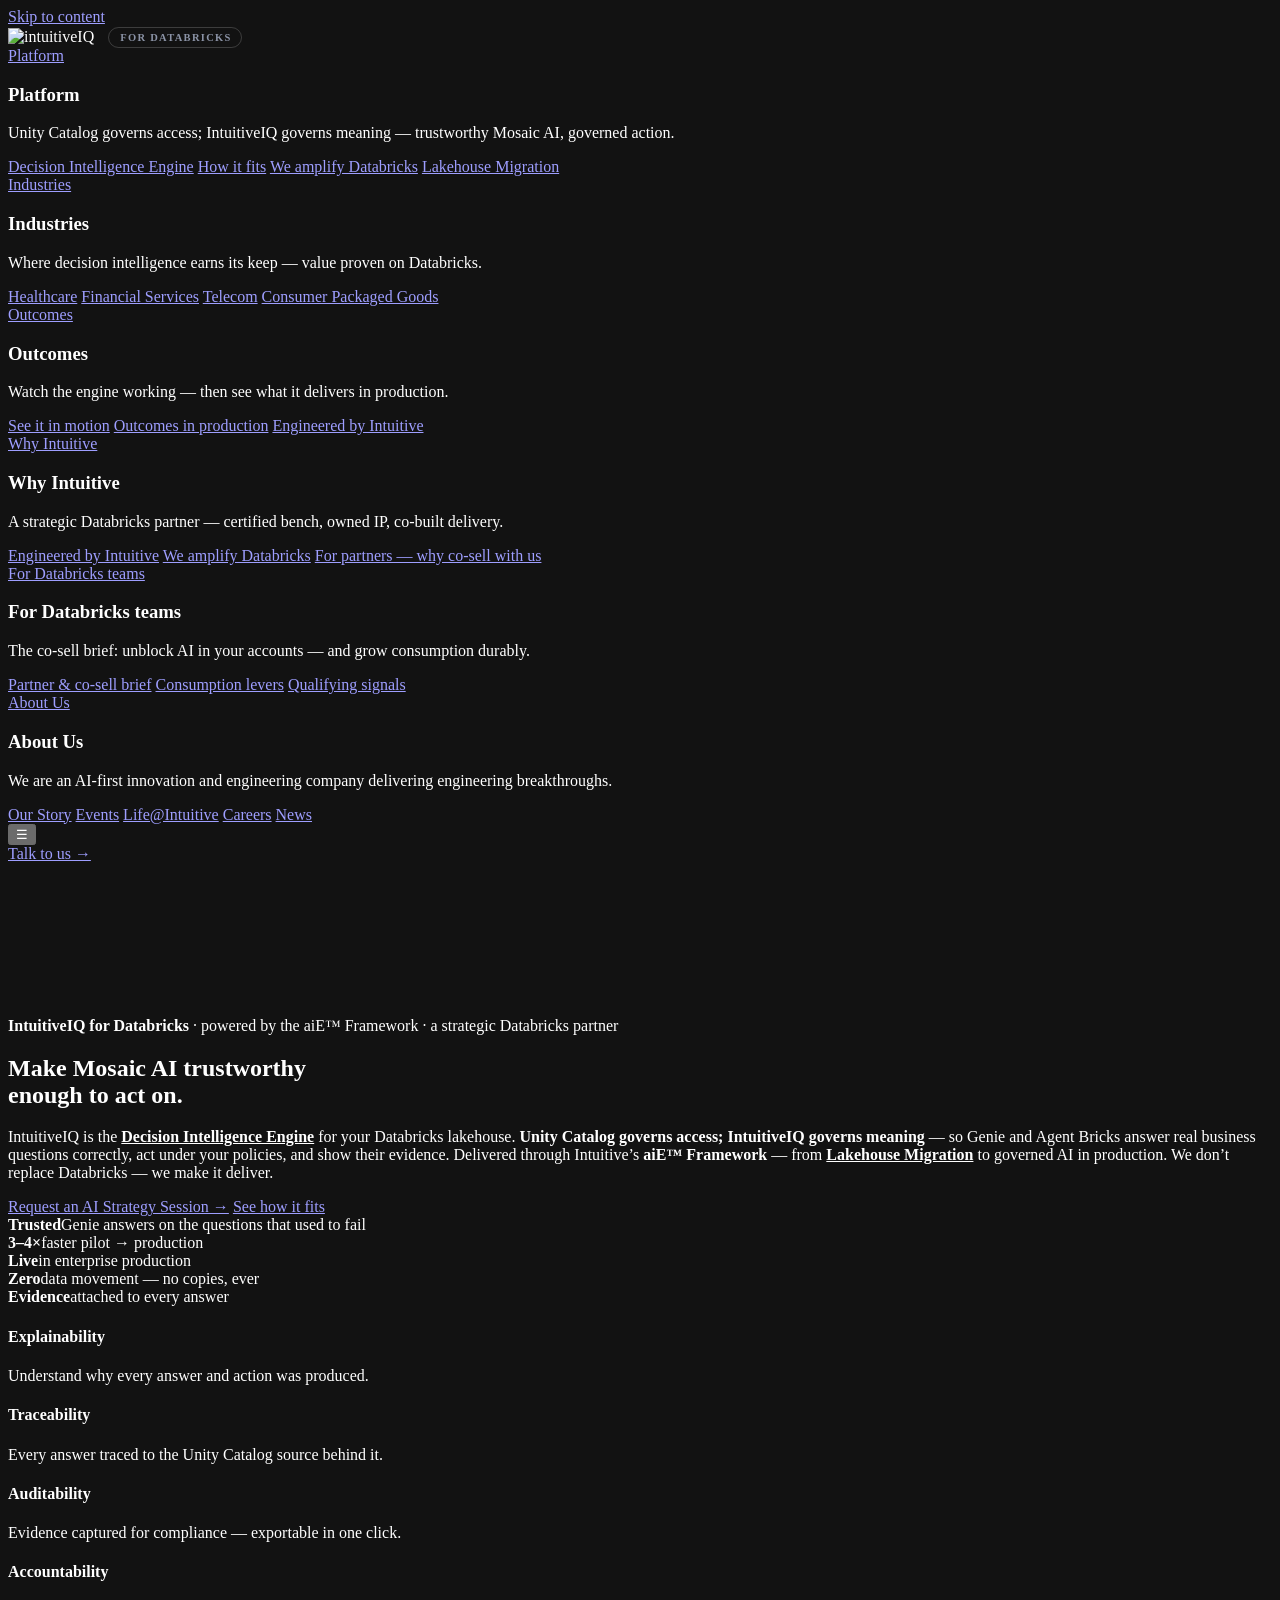
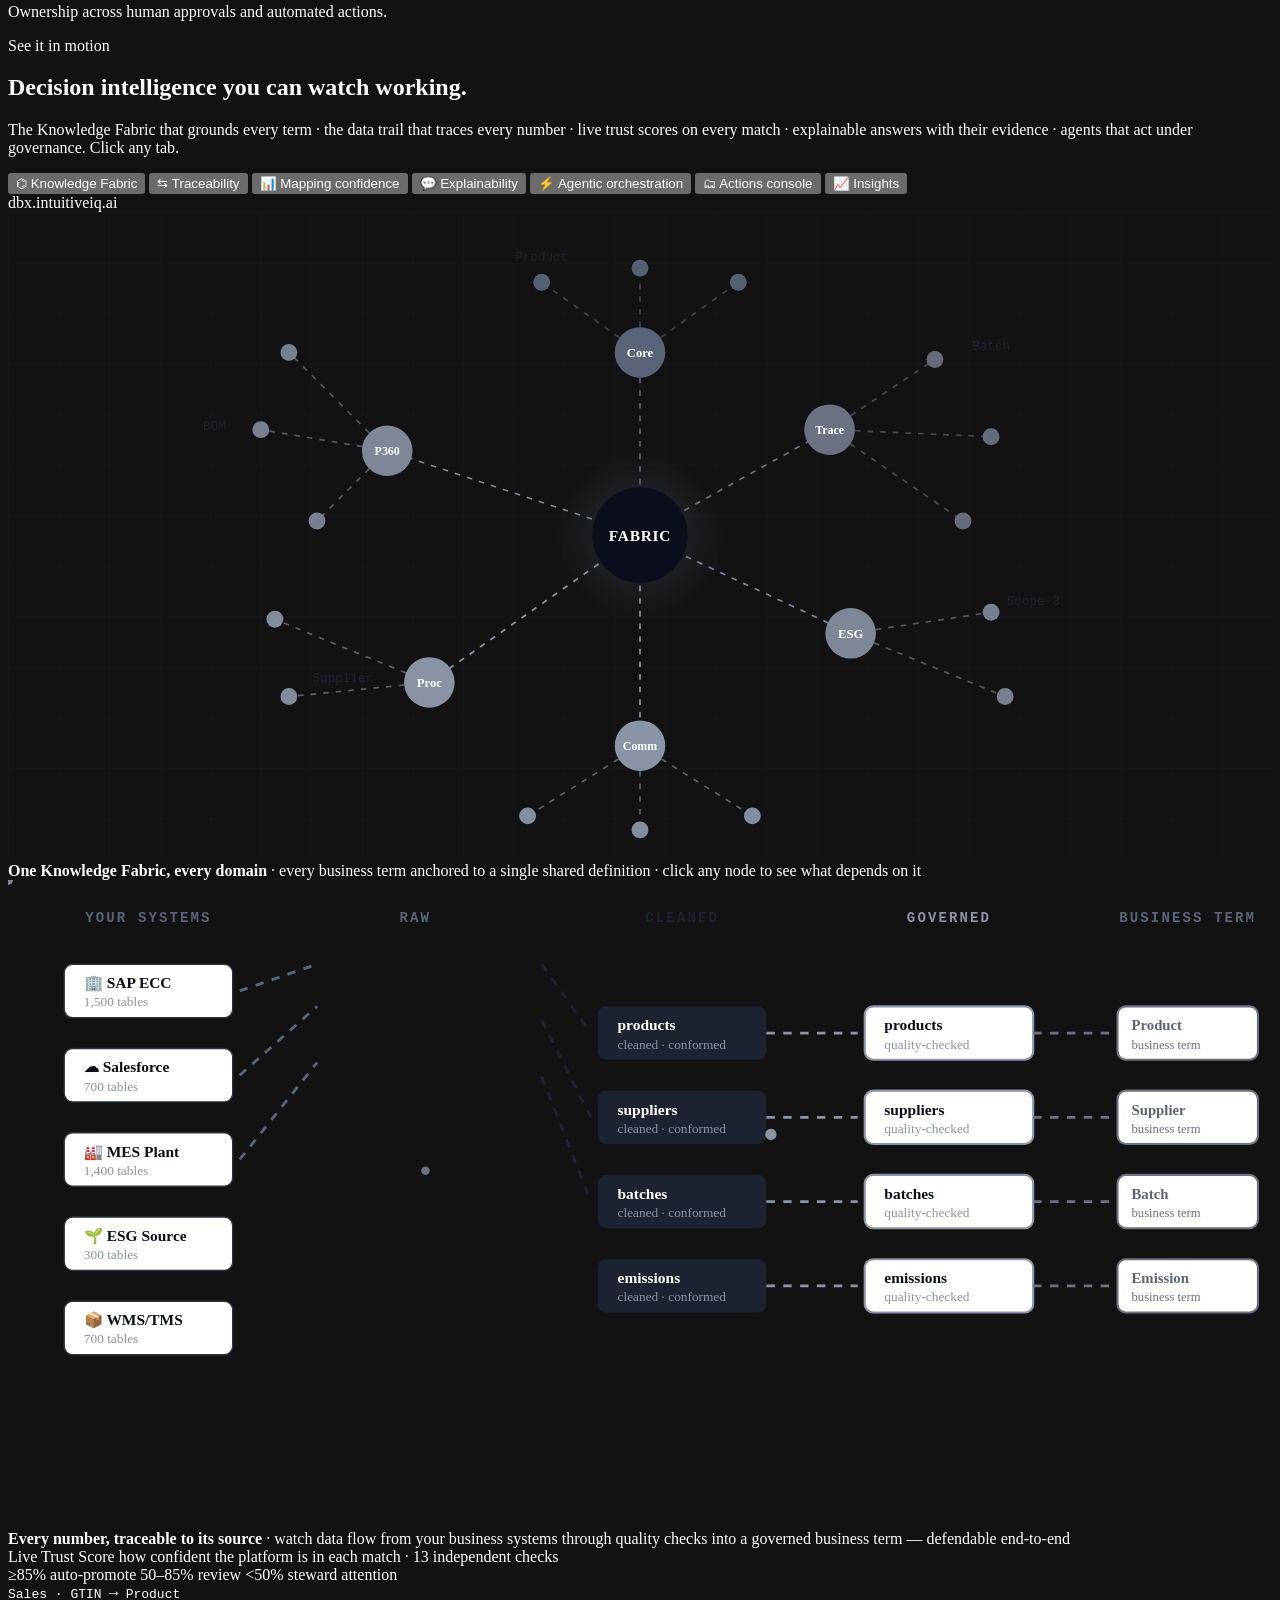
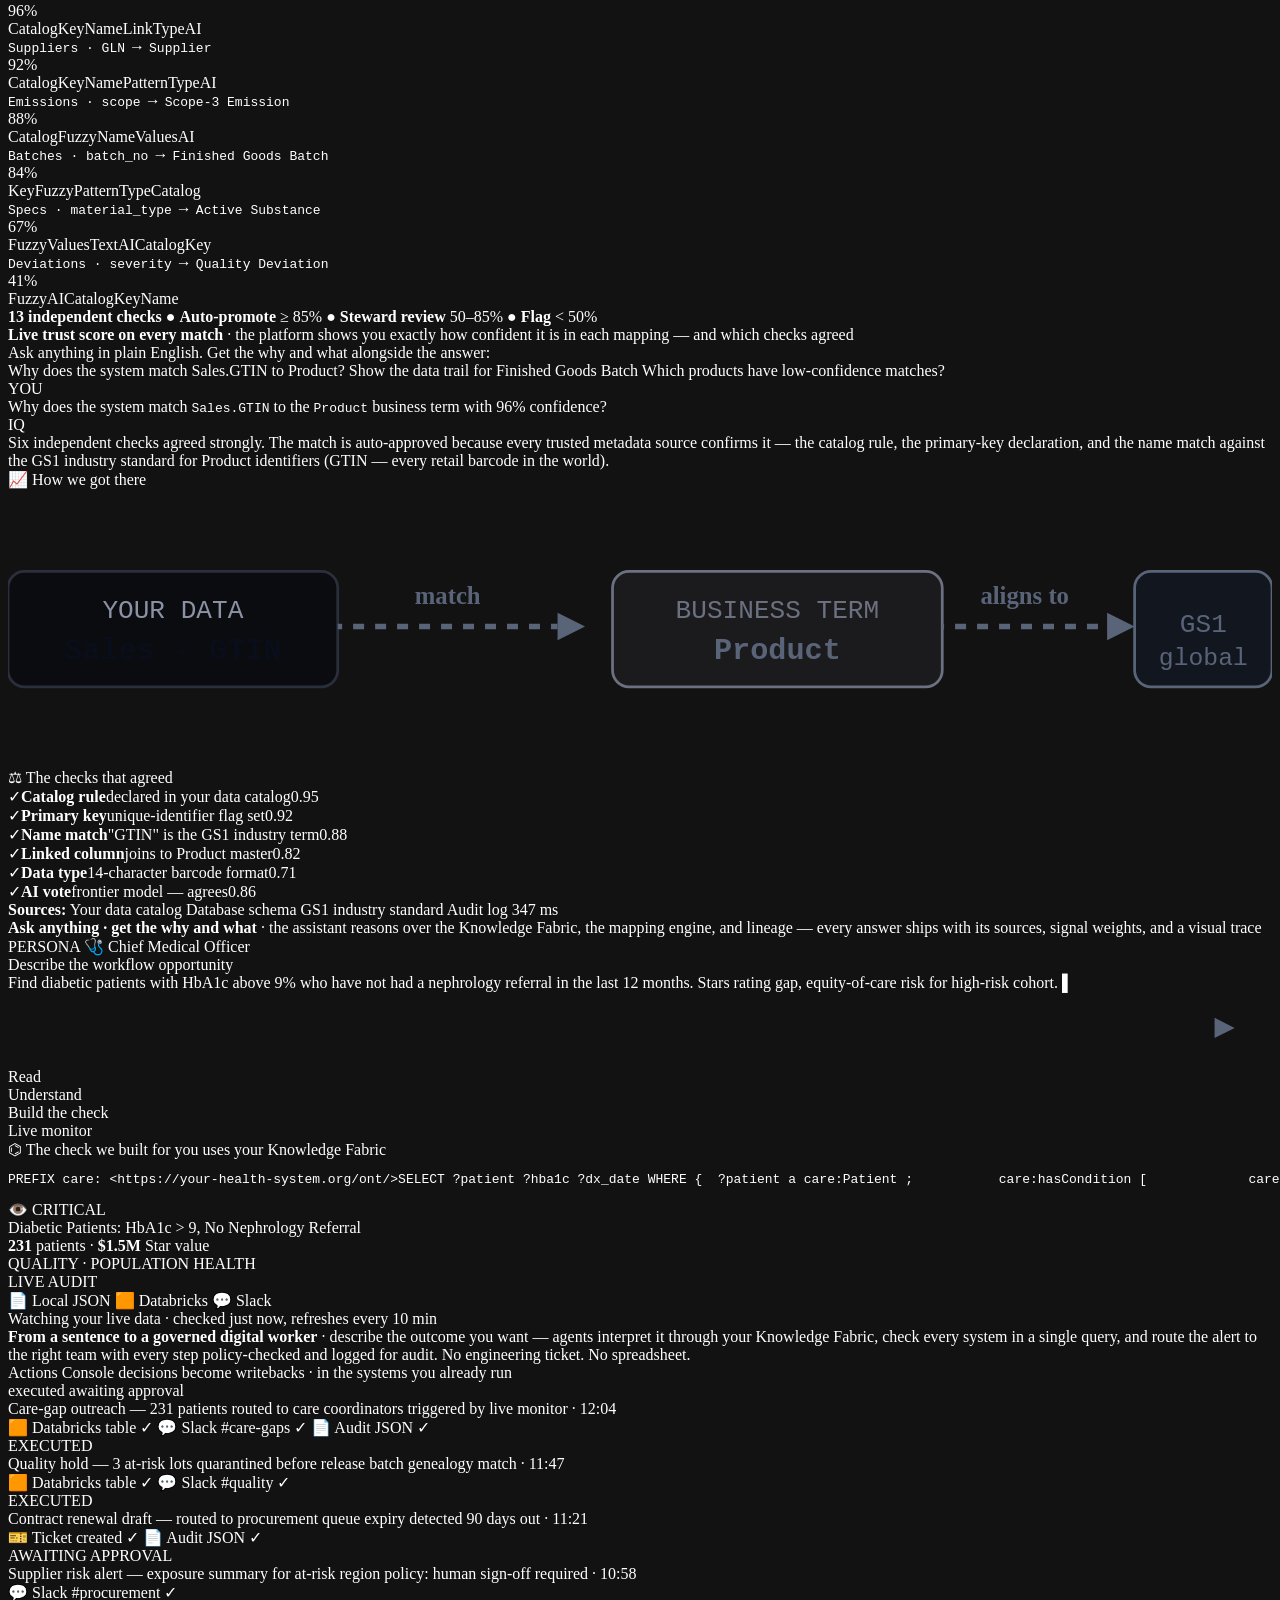
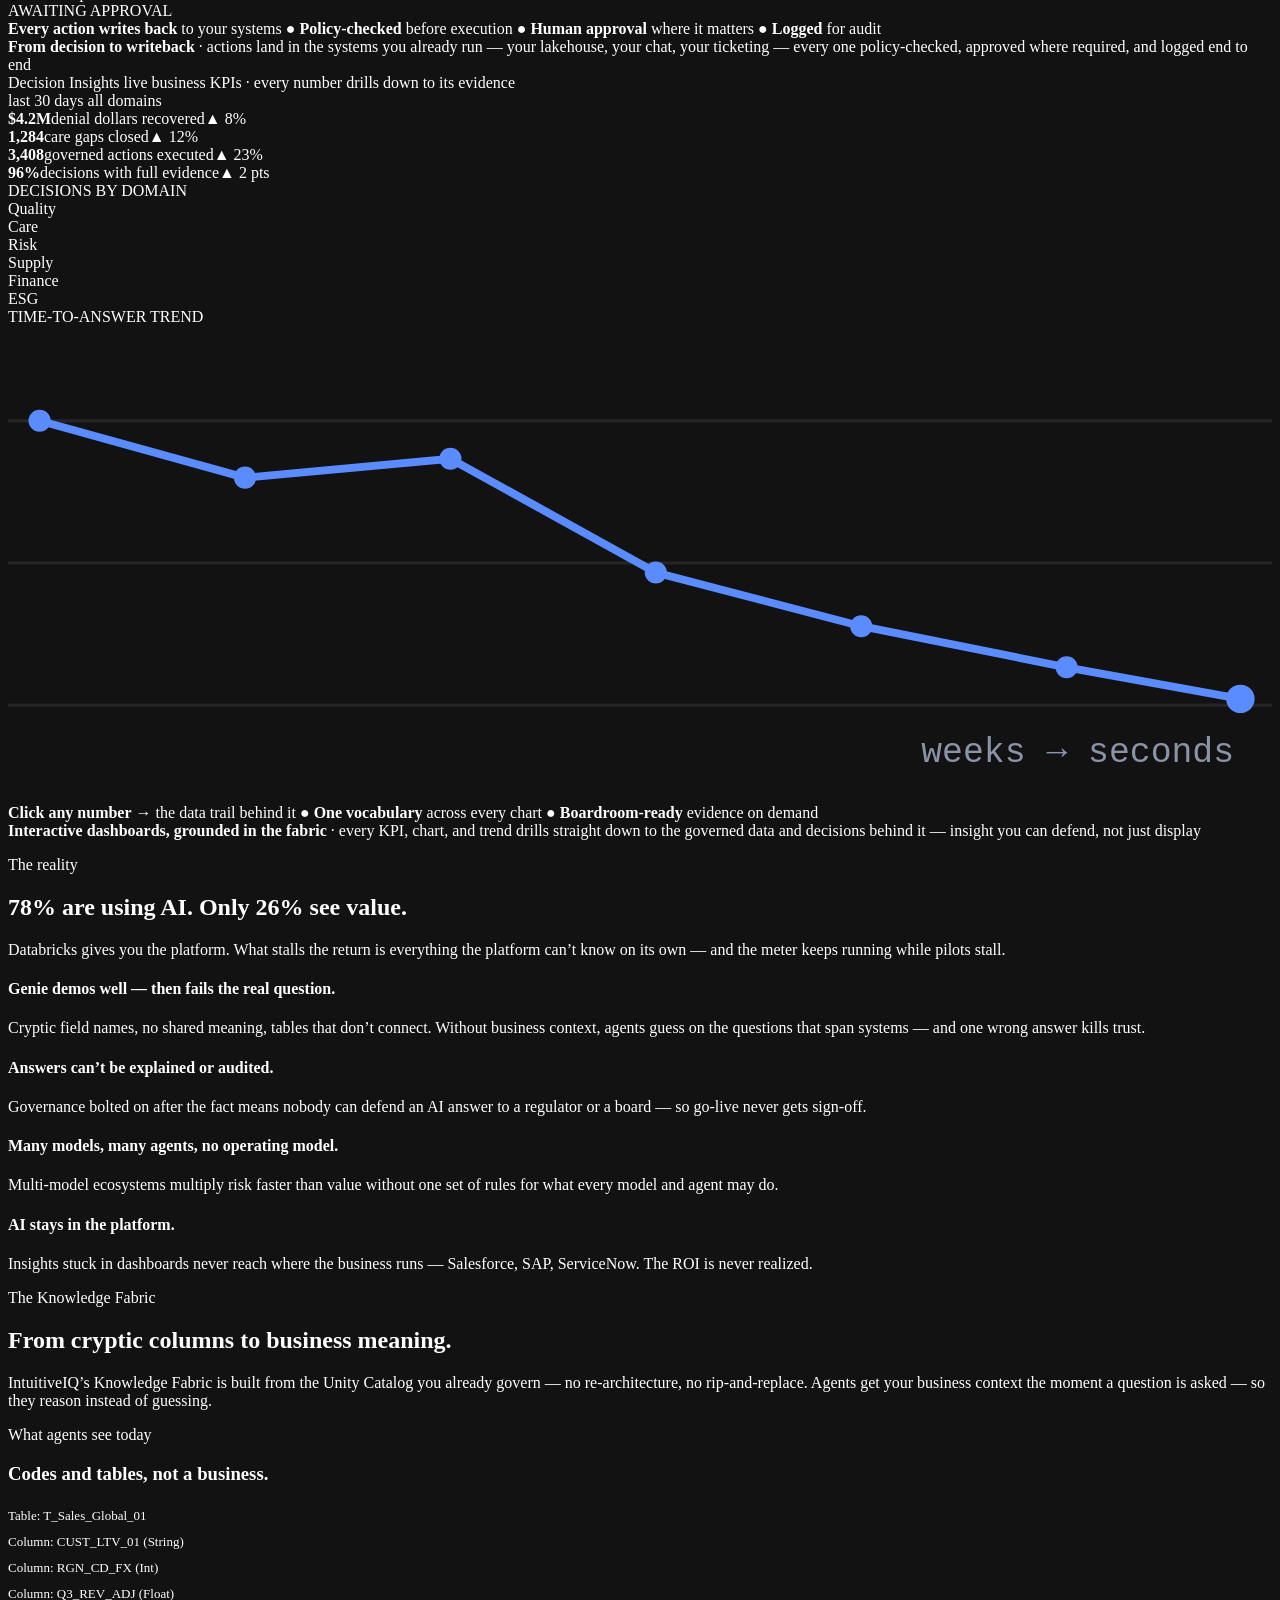
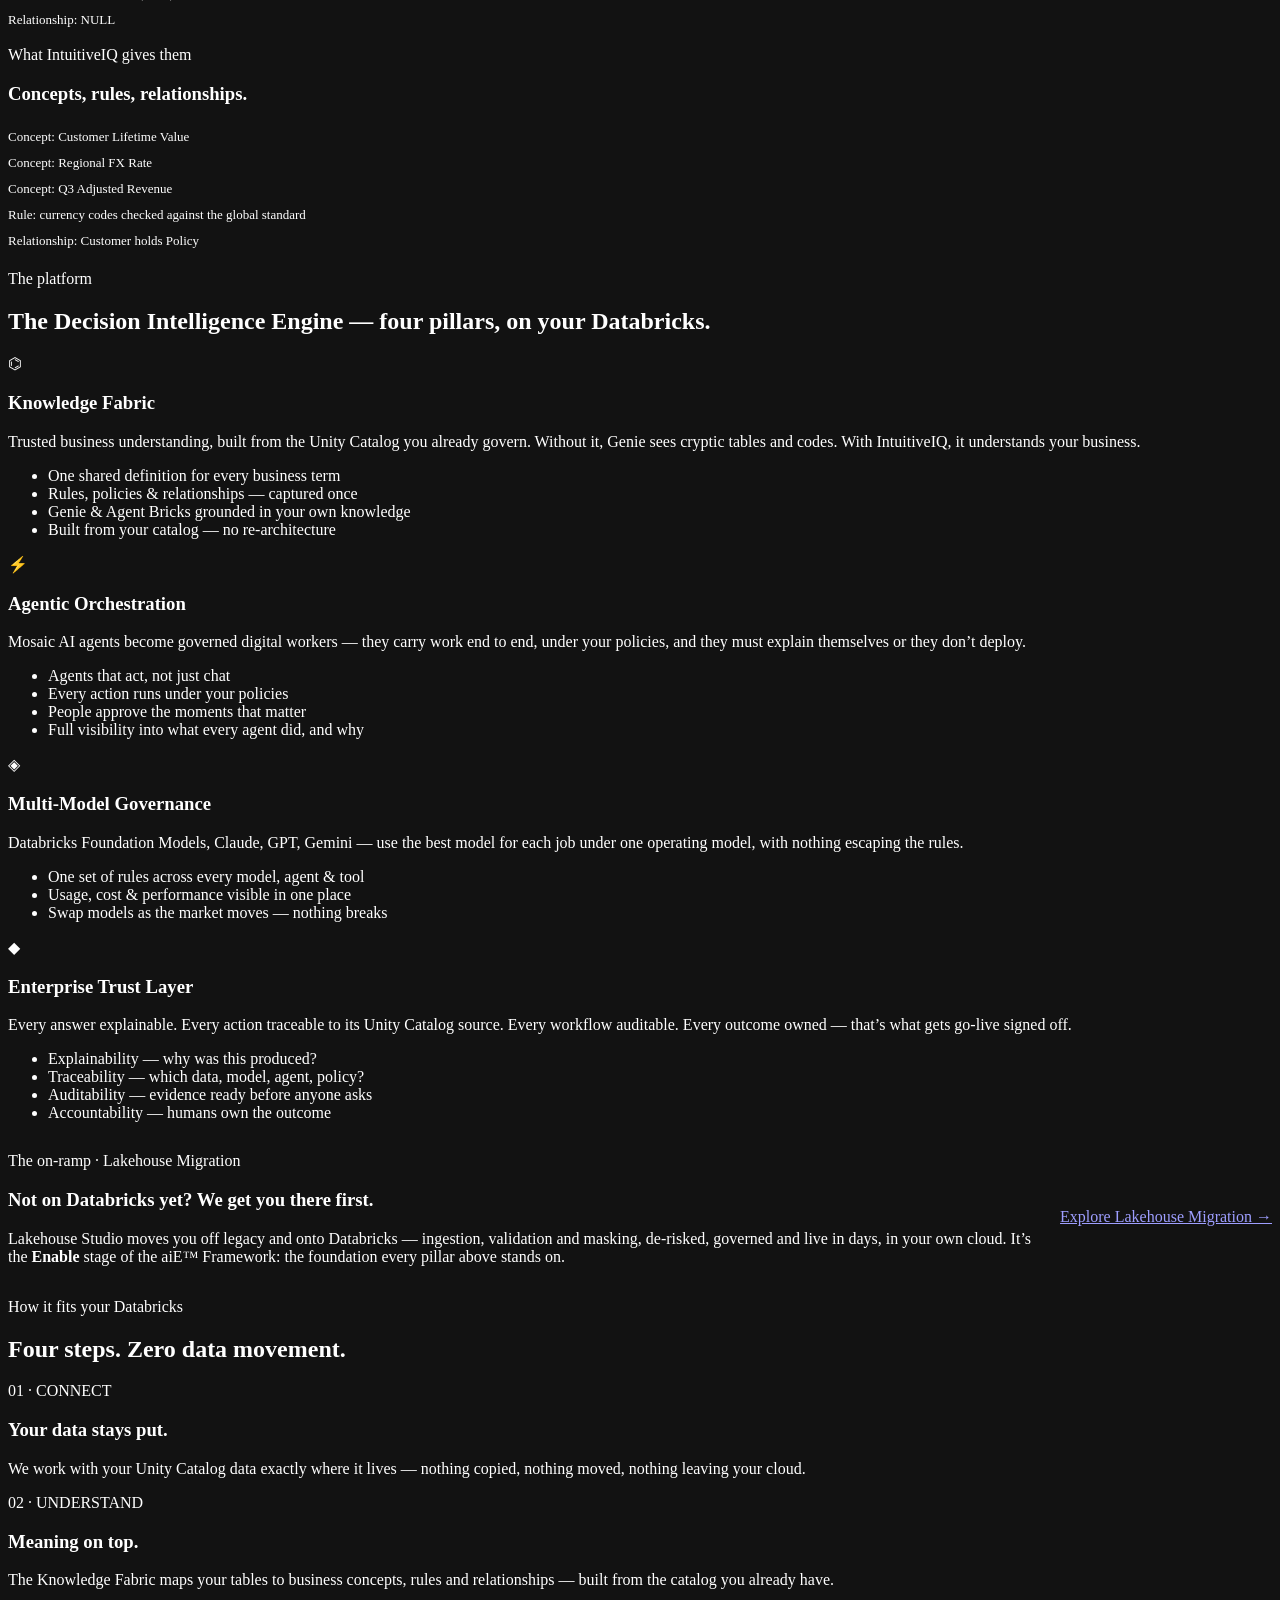
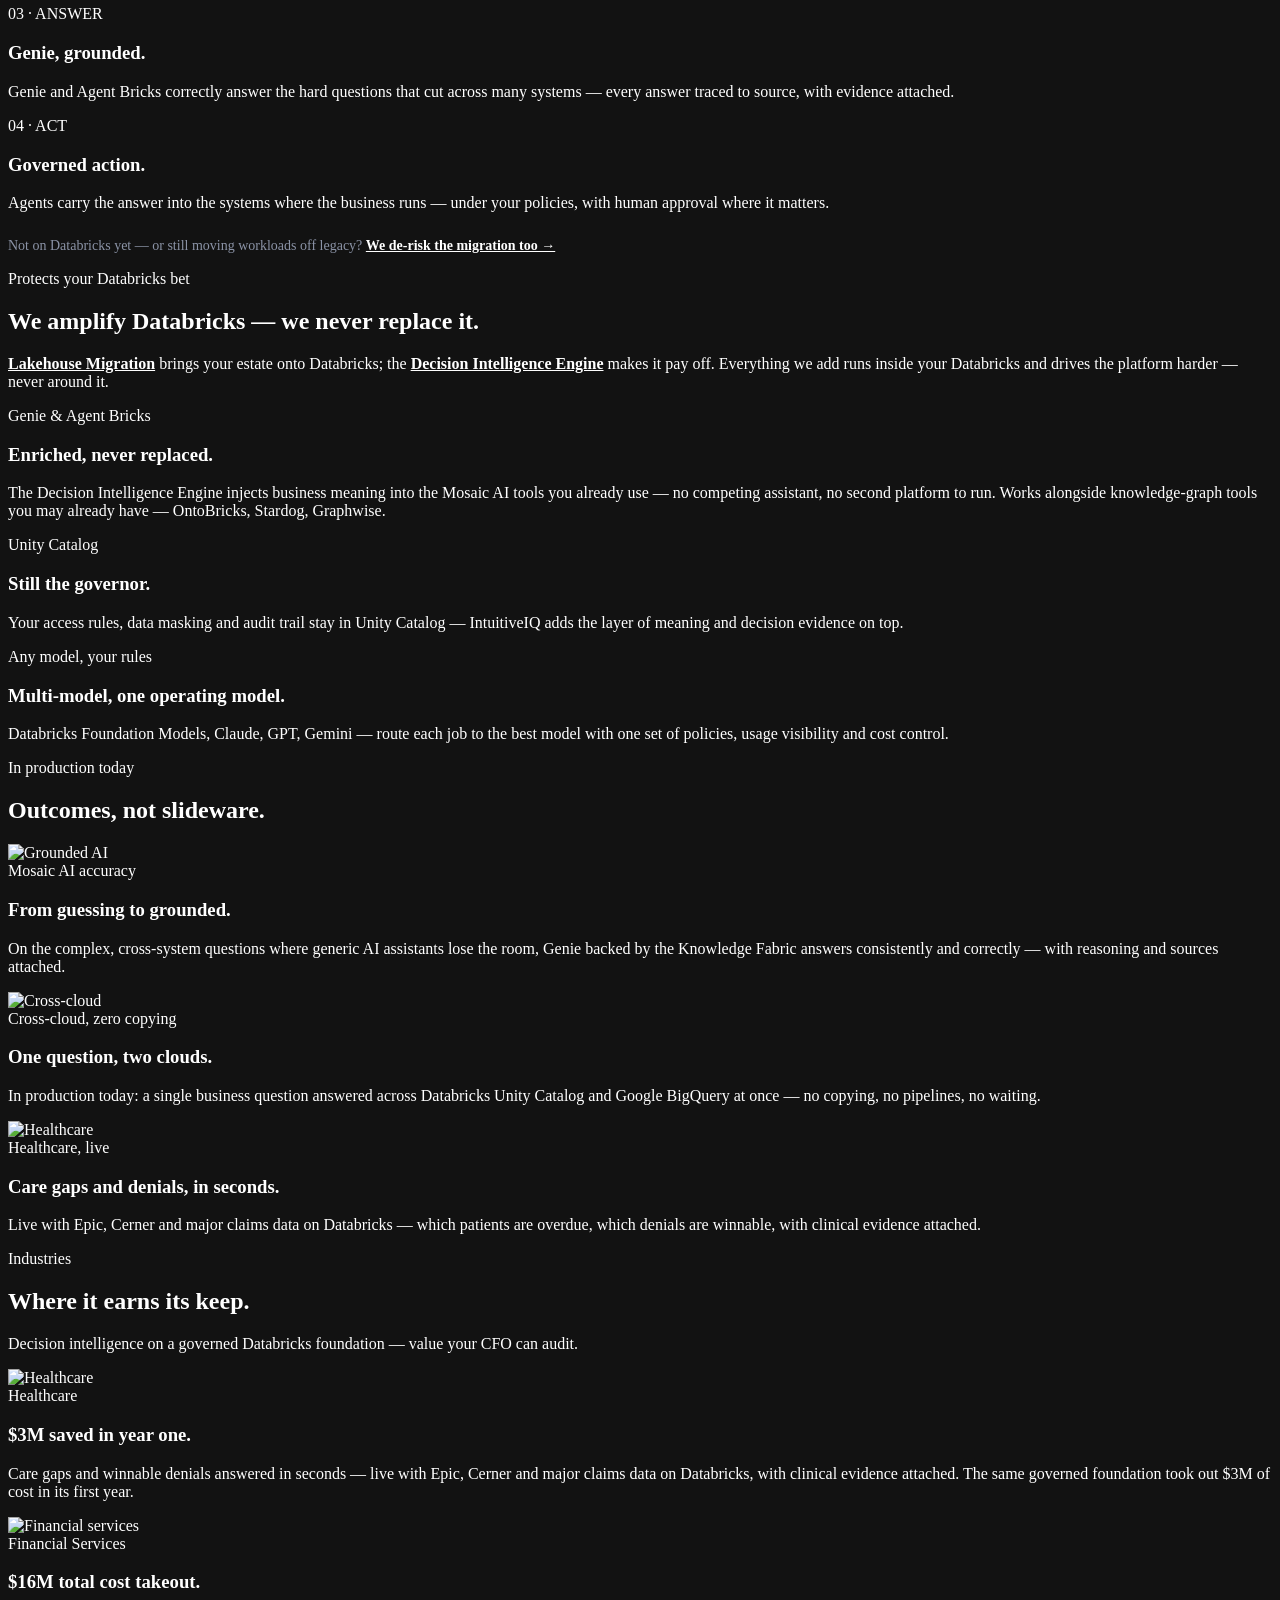
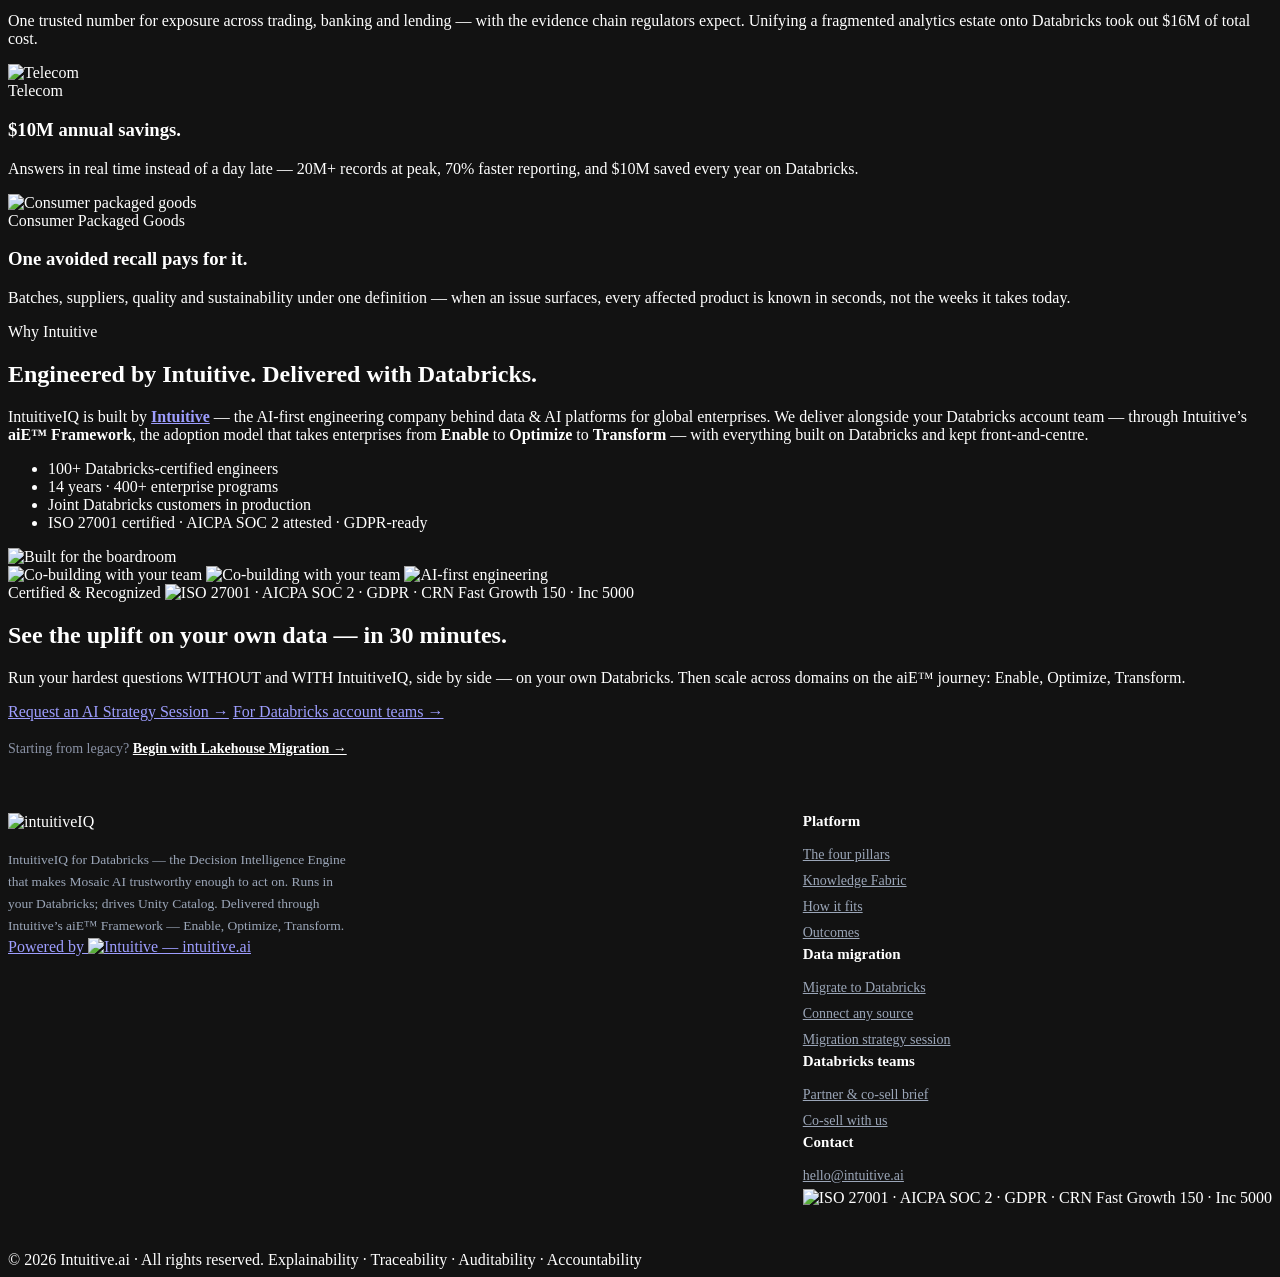
==== commit 3288d9c3: "dbx: generalize the 20+ client count to qualitative framing (Live/Proven/Joint customers in producti" ====
--- a/dbx/index.html
+++ b/dbx/index.html
@@ -229,7 +229,7 @@
     <div class="hero-meta">
       <div><b>Trusted</b><span>Genie answers on the questions that used to fail</span></div>
       <div><b>3–4×</b><span>faster pilot → production</span></div>
-      <div><b>20+</b><span>enterprises live on Databricks</span></div>
+      <div><b>Live</b><span>in enterprise production</span></div>
       <div><b>Zero</b><span>data movement — no copies, ever</span></div>
       <div><b>Evidence</b><span>attached to every answer</span></div>
     </div>
@@ -1129,7 +1129,7 @@
         <ul class="pillar-list">
           <li>100+ Databricks-certified engineers</li>
           <li>14 years · 400+ enterprise programs</li>
-          <li>20+ joint Databricks customers in production</li>
+          <li>Joint Databricks customers in production</li>
           <li>ISO 27001 certified · AICPA SOC 2 attested · GDPR-ready</li>
         </ul>
       </div>
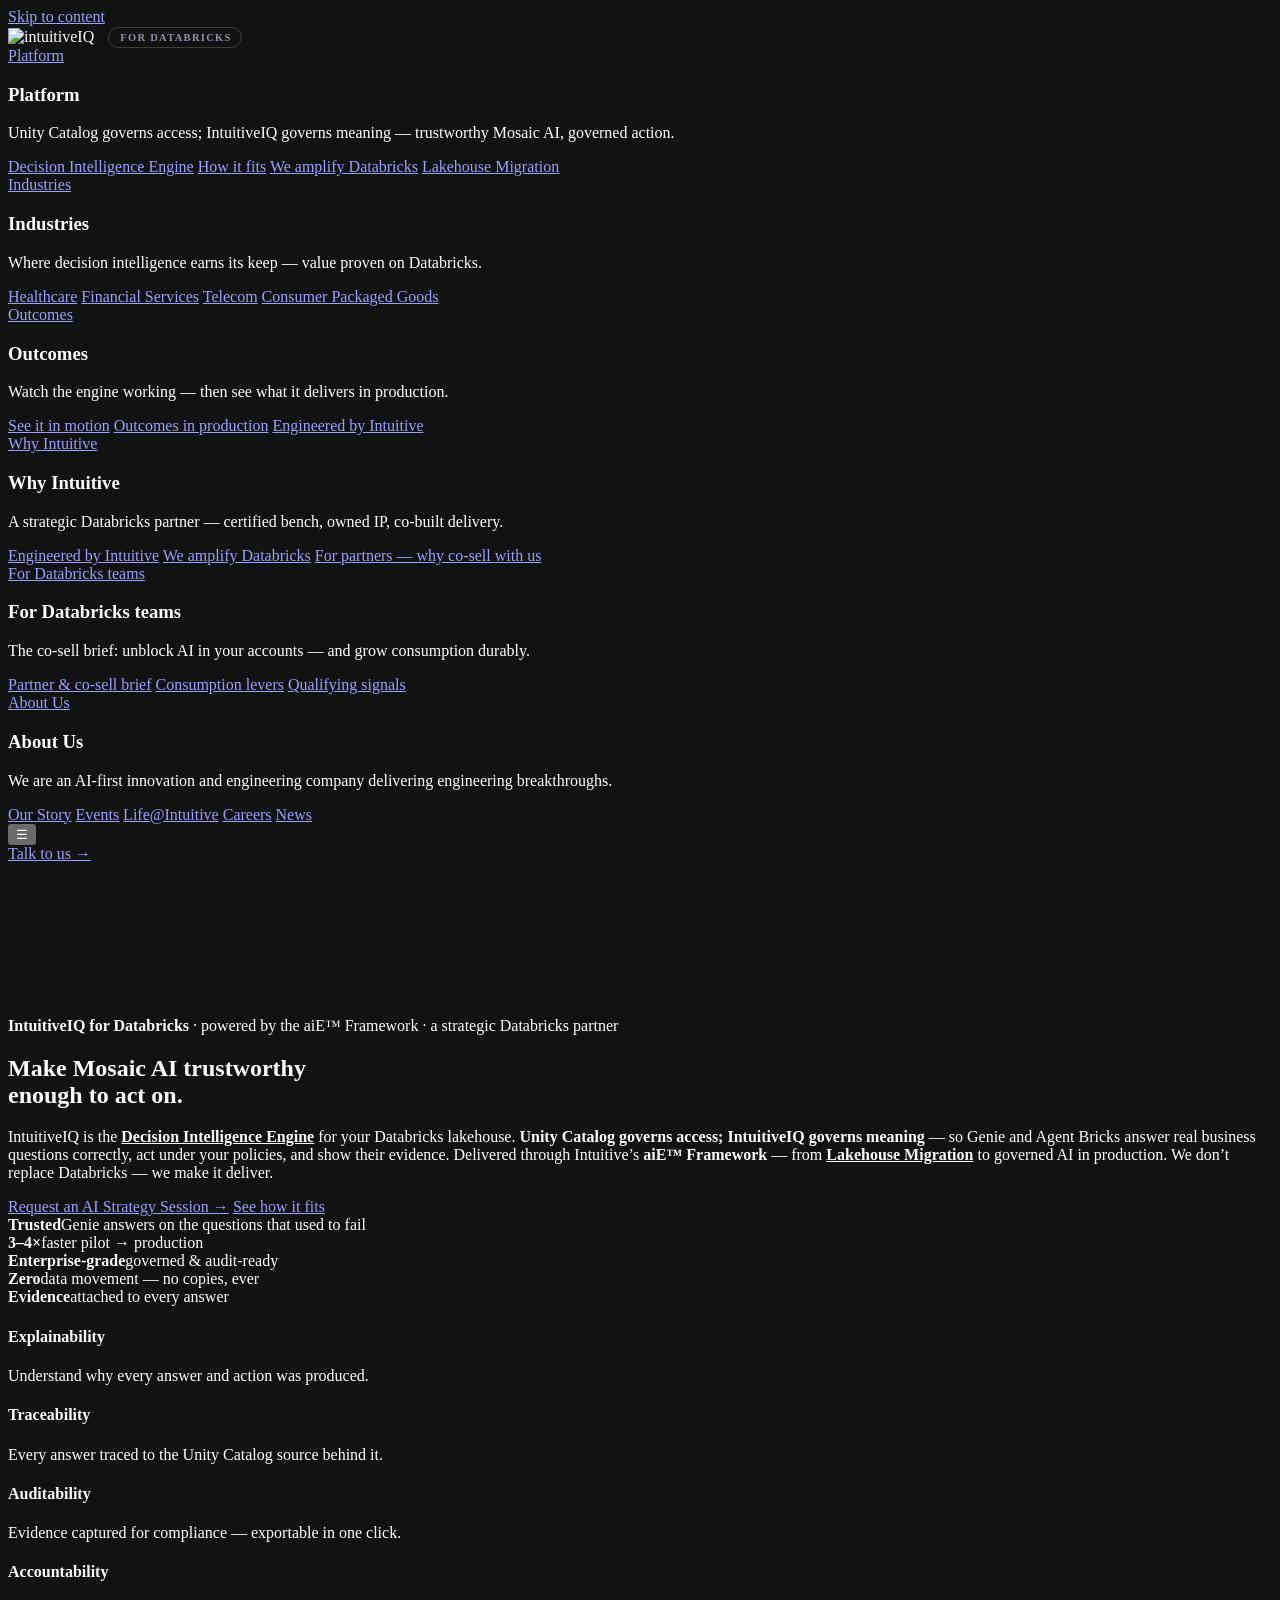
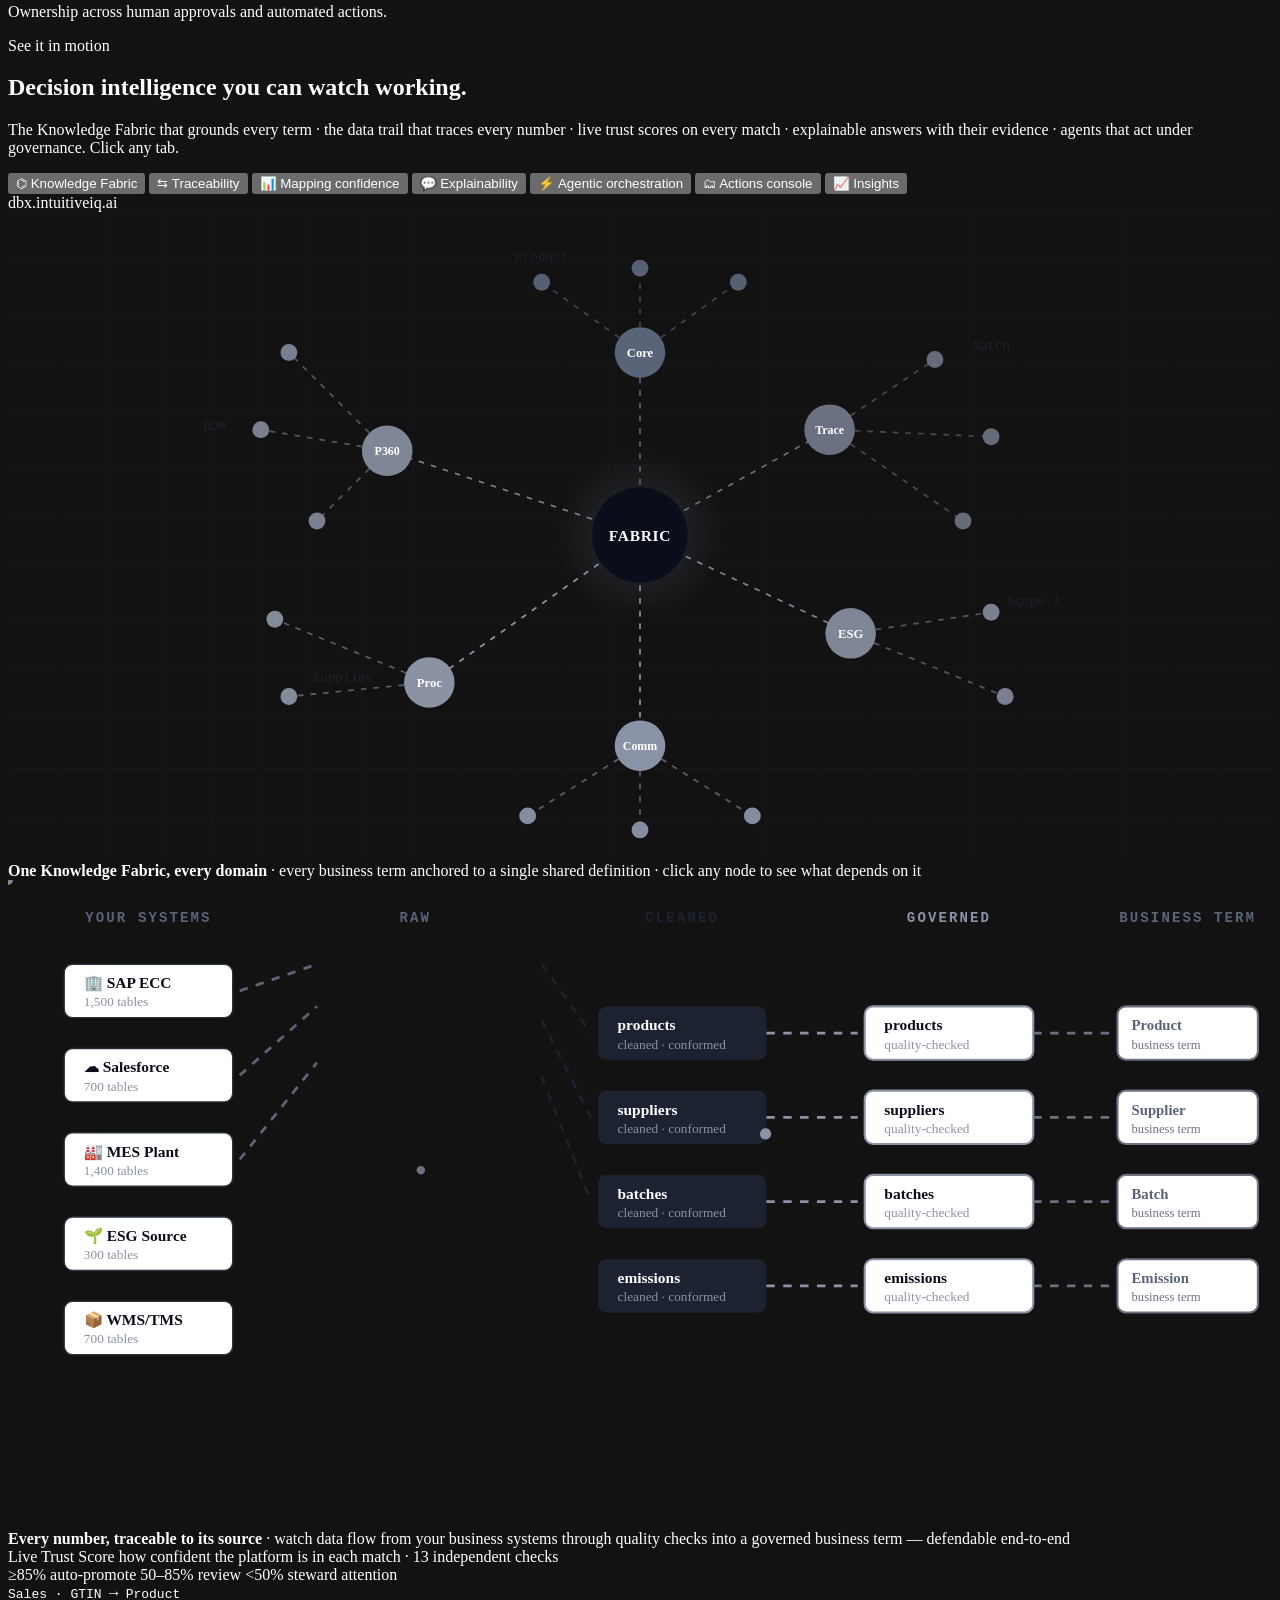
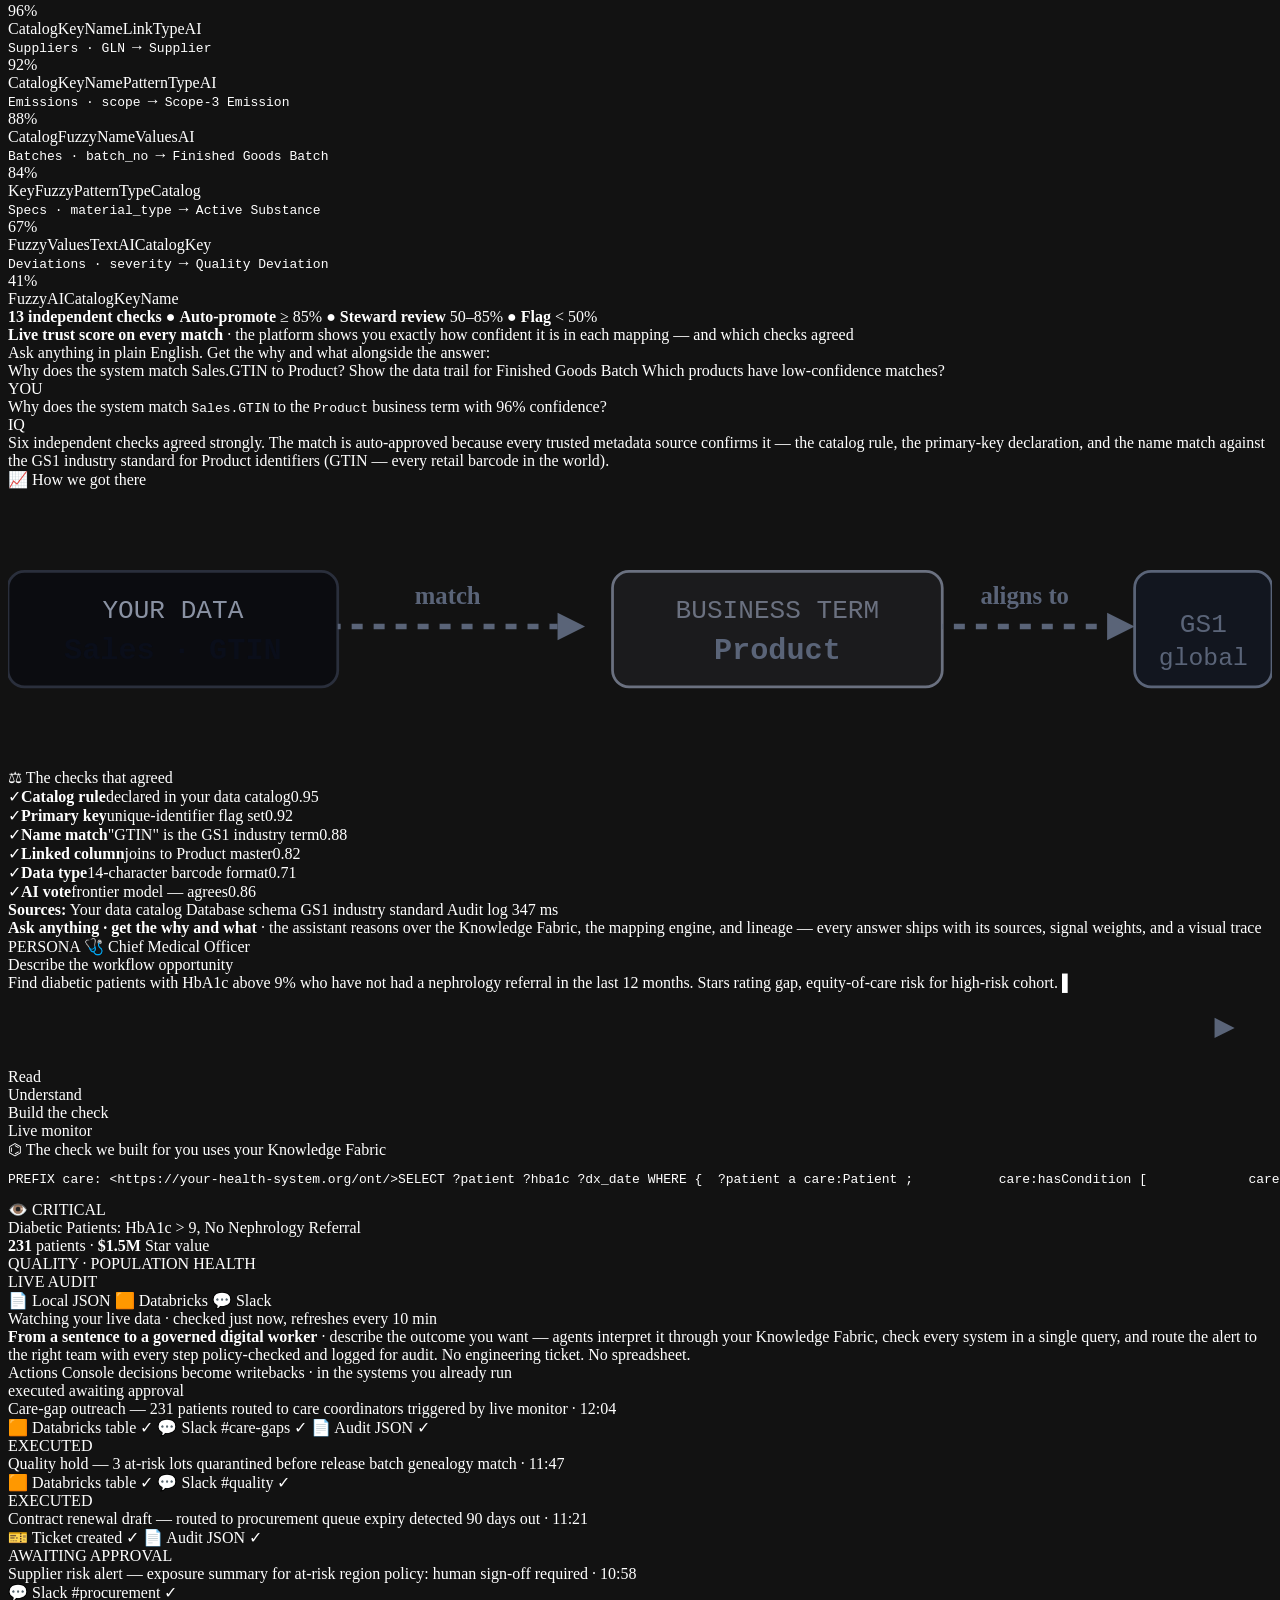
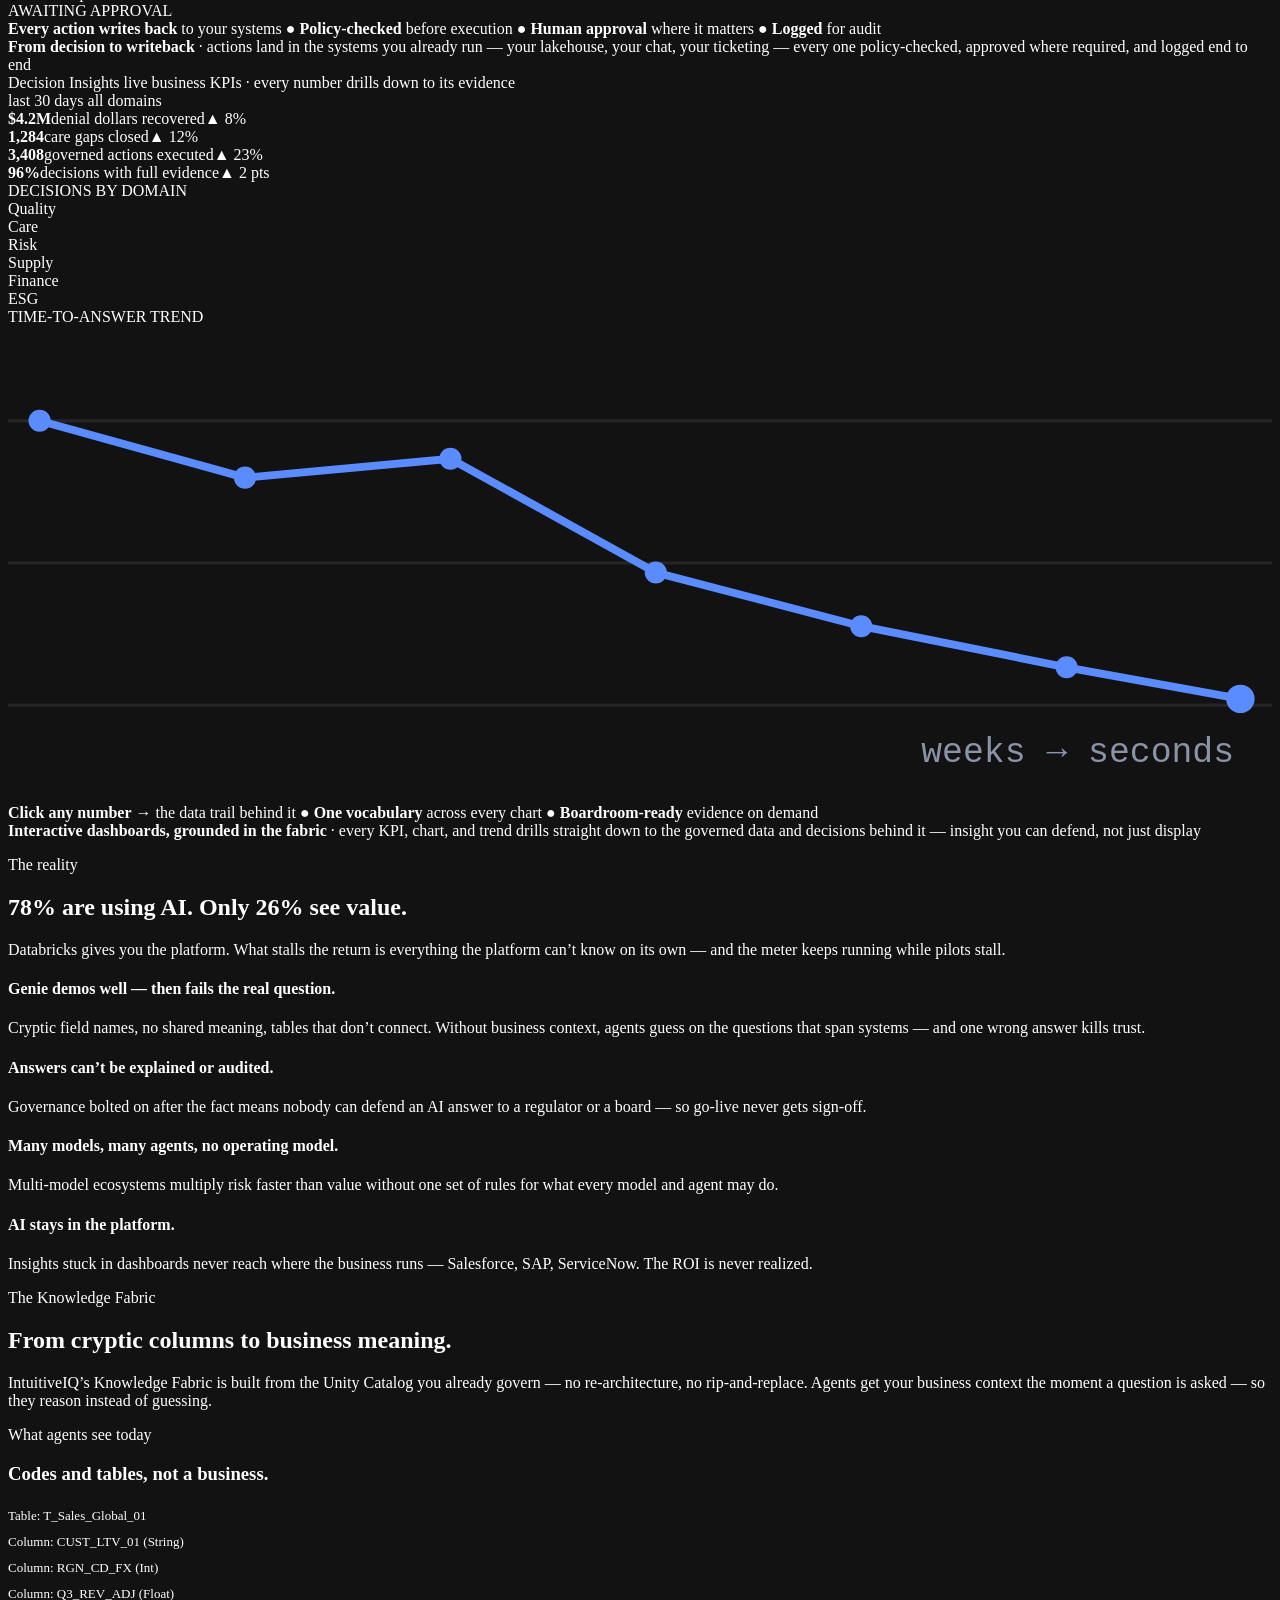
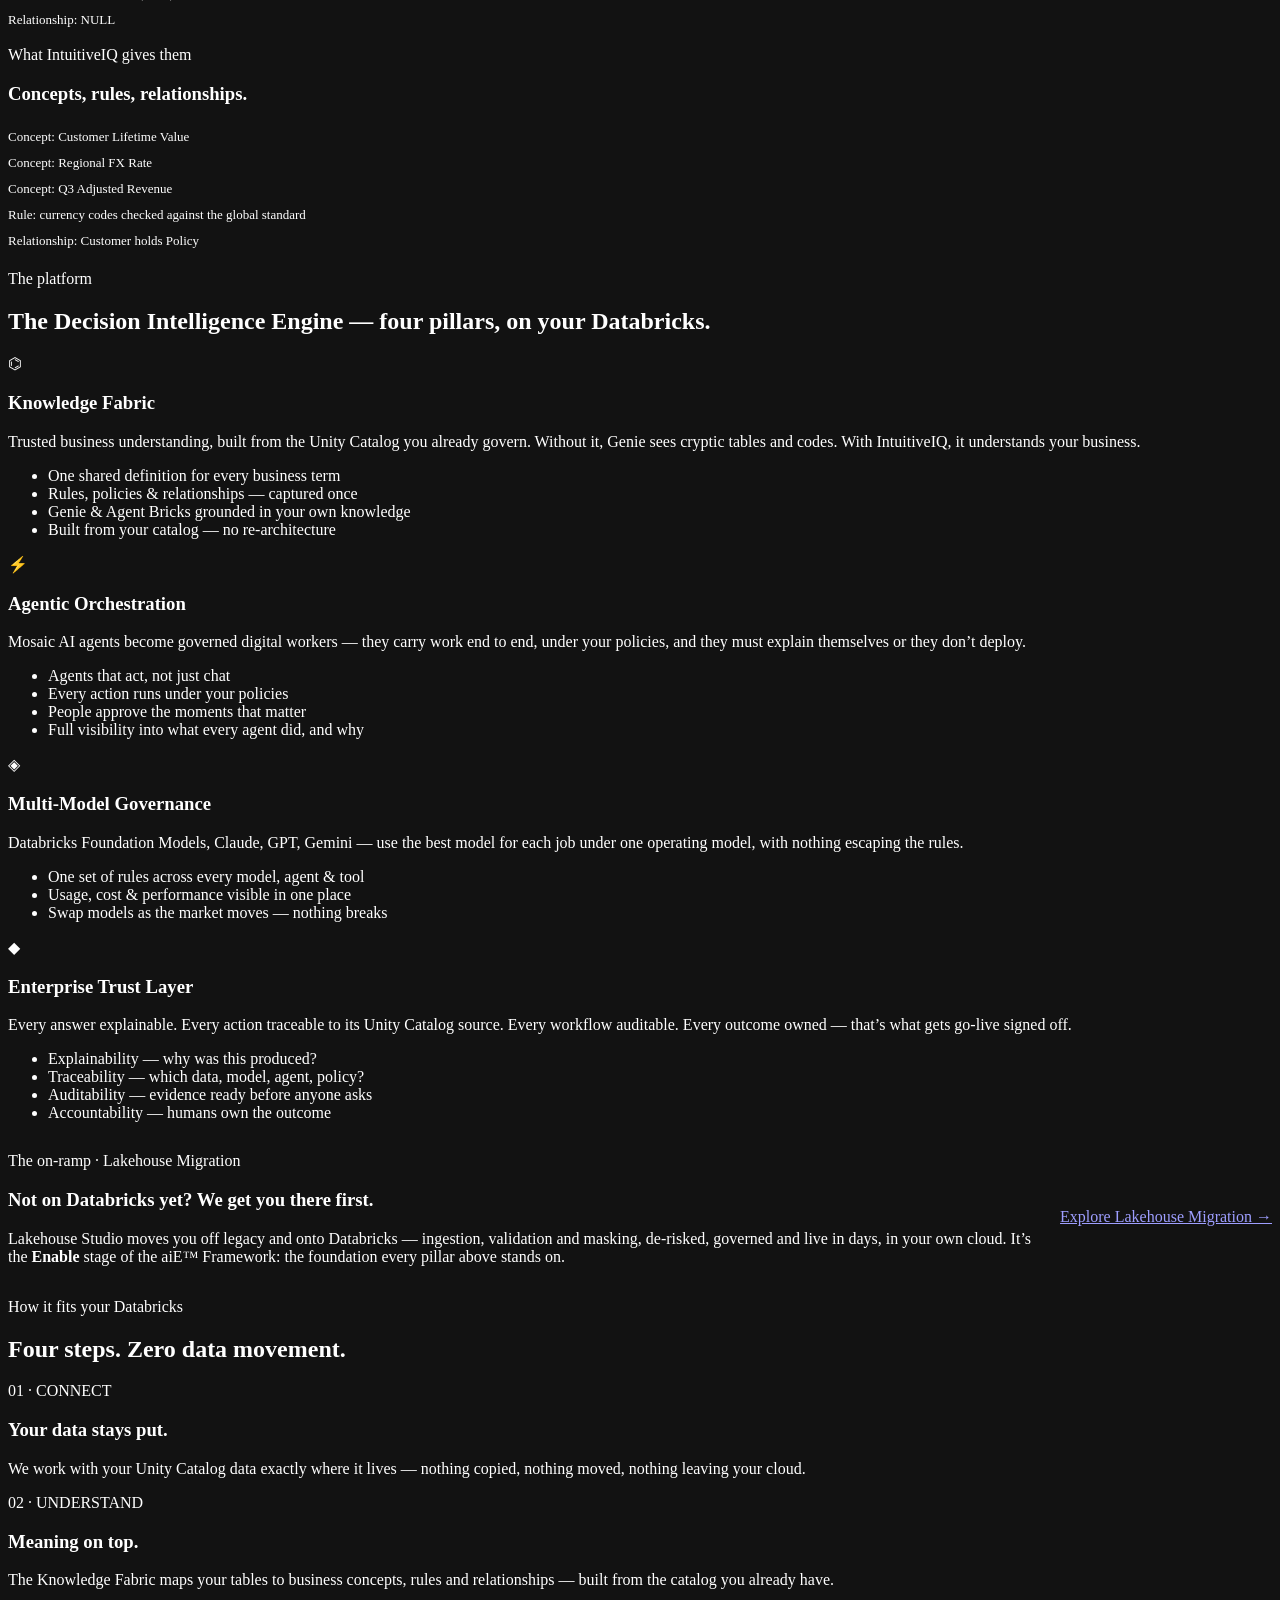
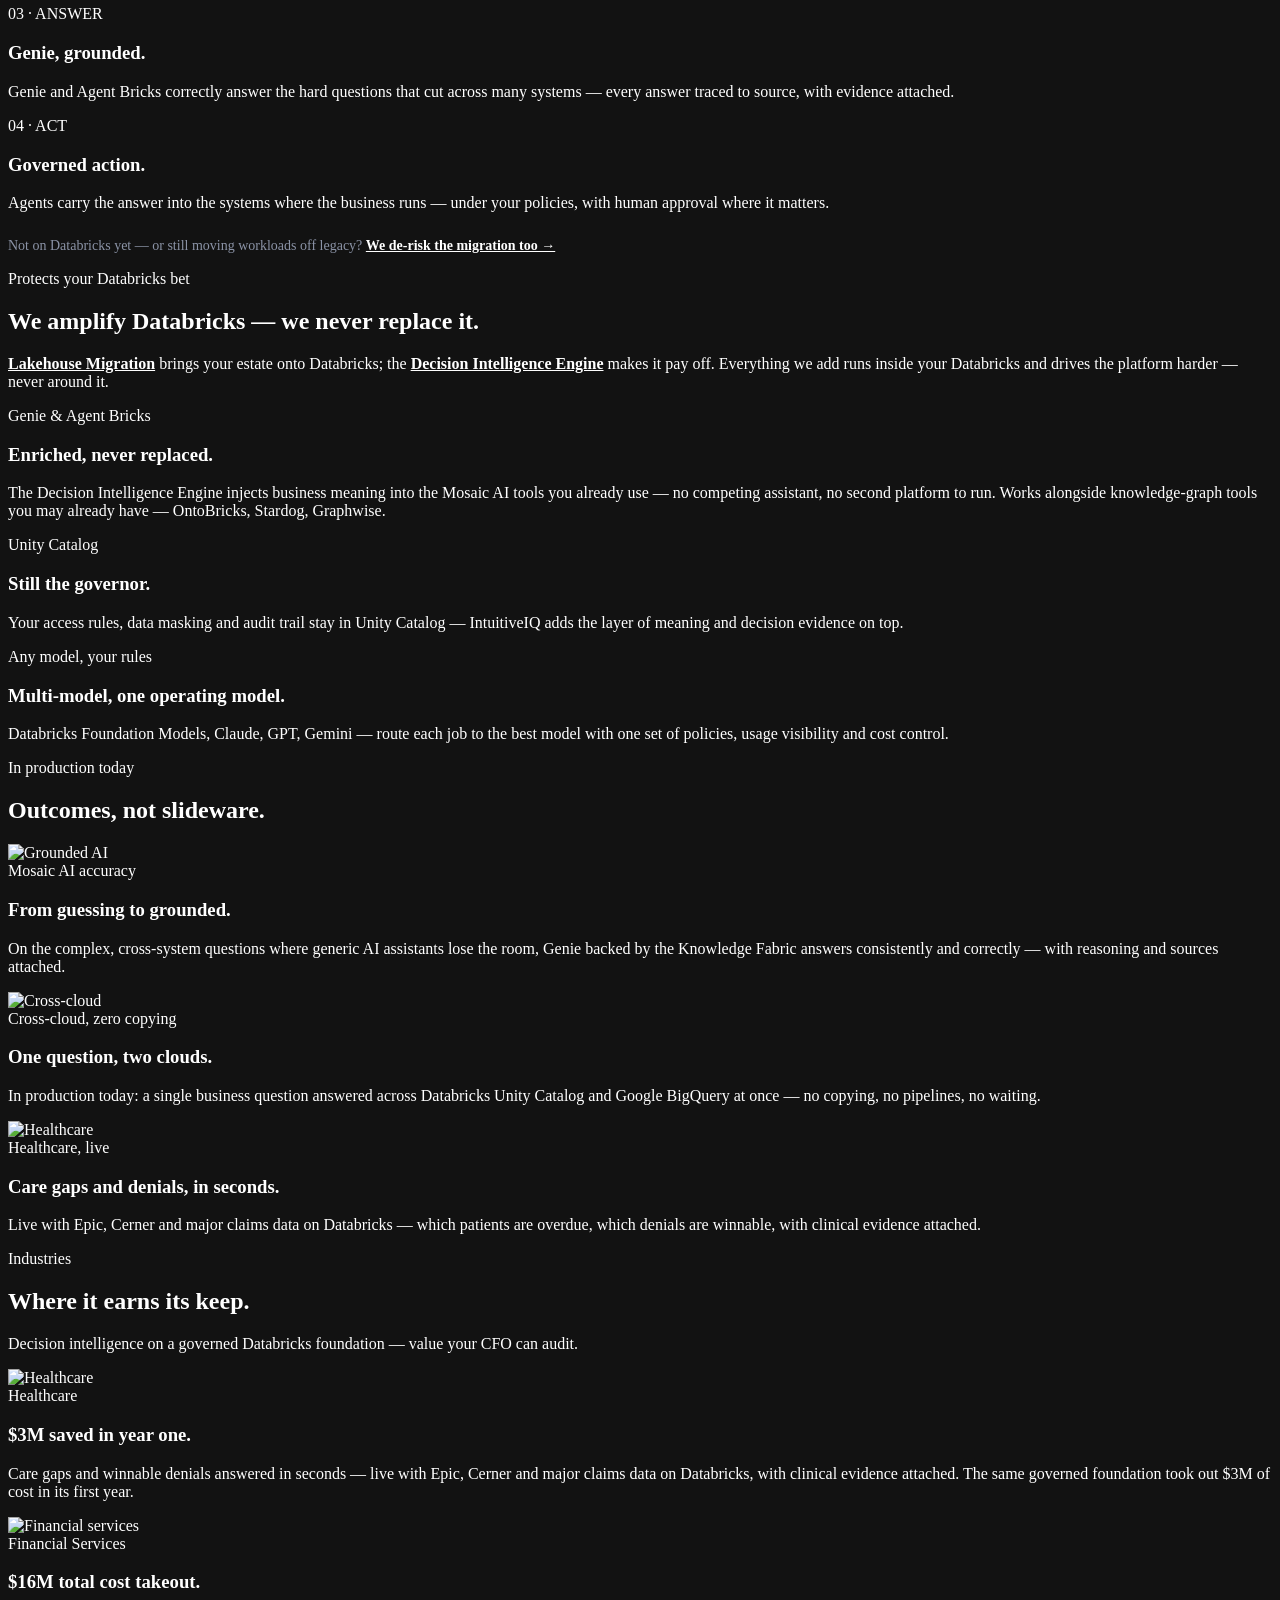
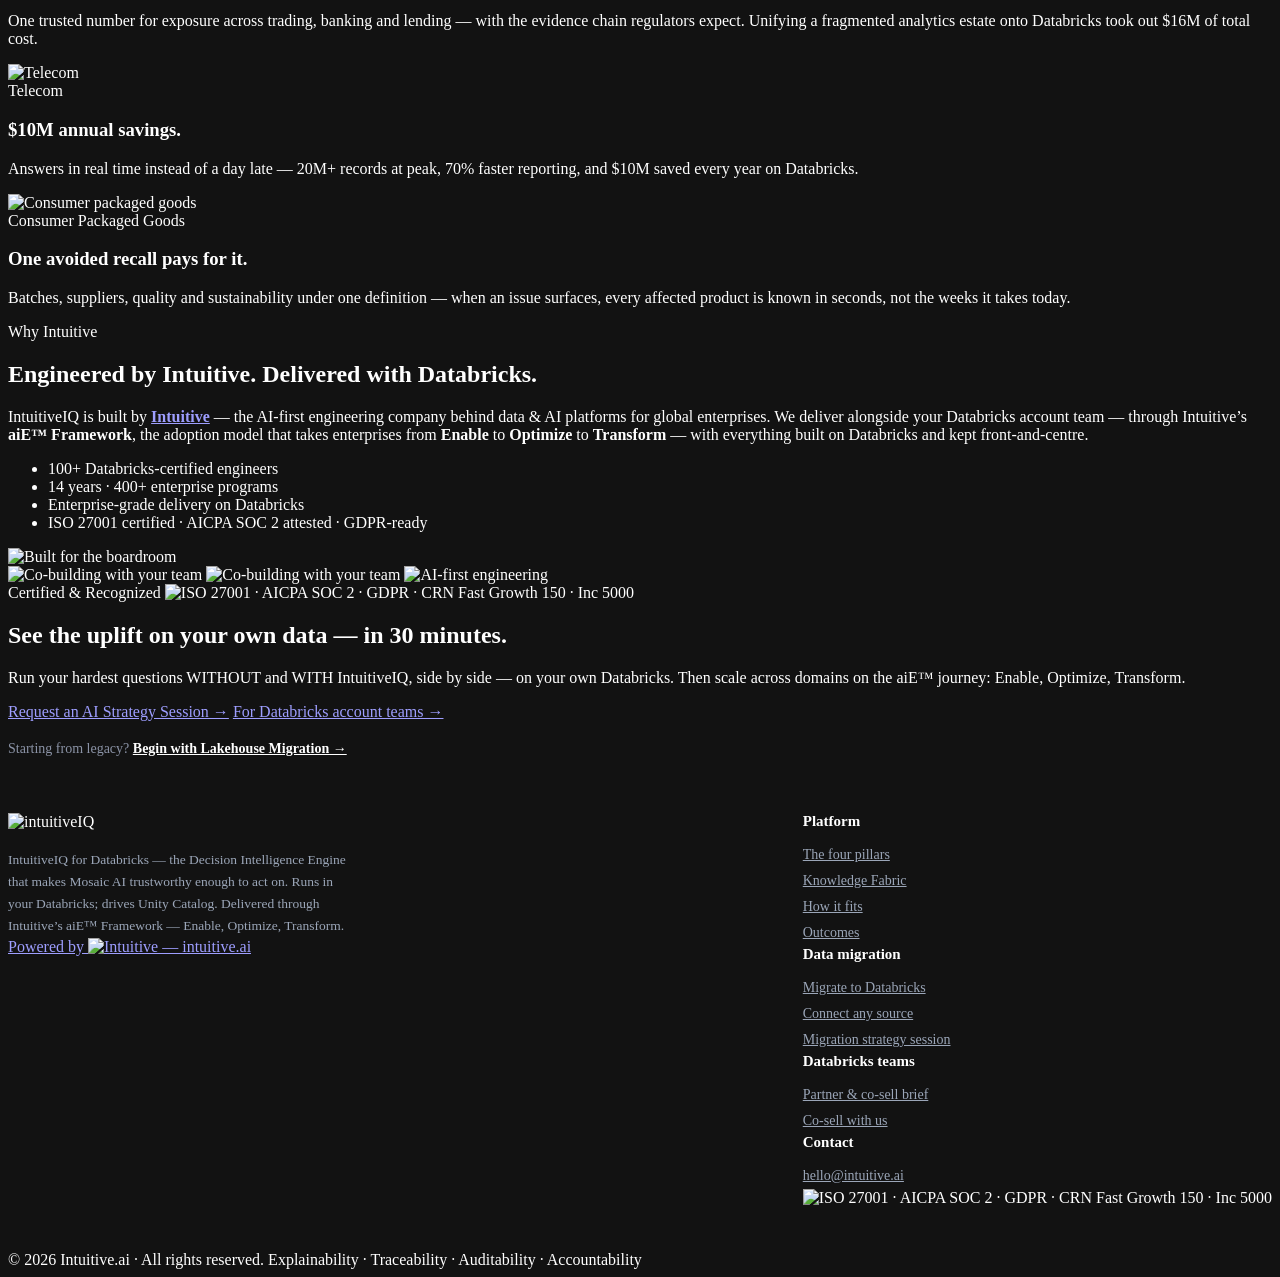
==== commit f7446b31: "dbx: reframe enterprise/customer stats to Enterprise-grade (readiness) framing — defensible, no depl" ====
--- a/dbx/index.html
+++ b/dbx/index.html
@@ -229,7 +229,7 @@
     <div class="hero-meta">
       <div><b>Trusted</b><span>Genie answers on the questions that used to fail</span></div>
       <div><b>3–4×</b><span>faster pilot → production</span></div>
-      <div><b>Live</b><span>in enterprise production</span></div>
+      <div><b>Enterprise-grade</b><span>governed &amp; audit-ready</span></div>
       <div><b>Zero</b><span>data movement — no copies, ever</span></div>
       <div><b>Evidence</b><span>attached to every answer</span></div>
     </div>
@@ -1129,7 +1129,7 @@
         <ul class="pillar-list">
           <li>100+ Databricks-certified engineers</li>
           <li>14 years · 400+ enterprise programs</li>
-          <li>Joint Databricks customers in production</li>
+          <li>Enterprise-grade delivery on Databricks</li>
           <li>ISO 27001 certified · AICPA SOC 2 attested · GDPR-ready</li>
         </ul>
       </div>
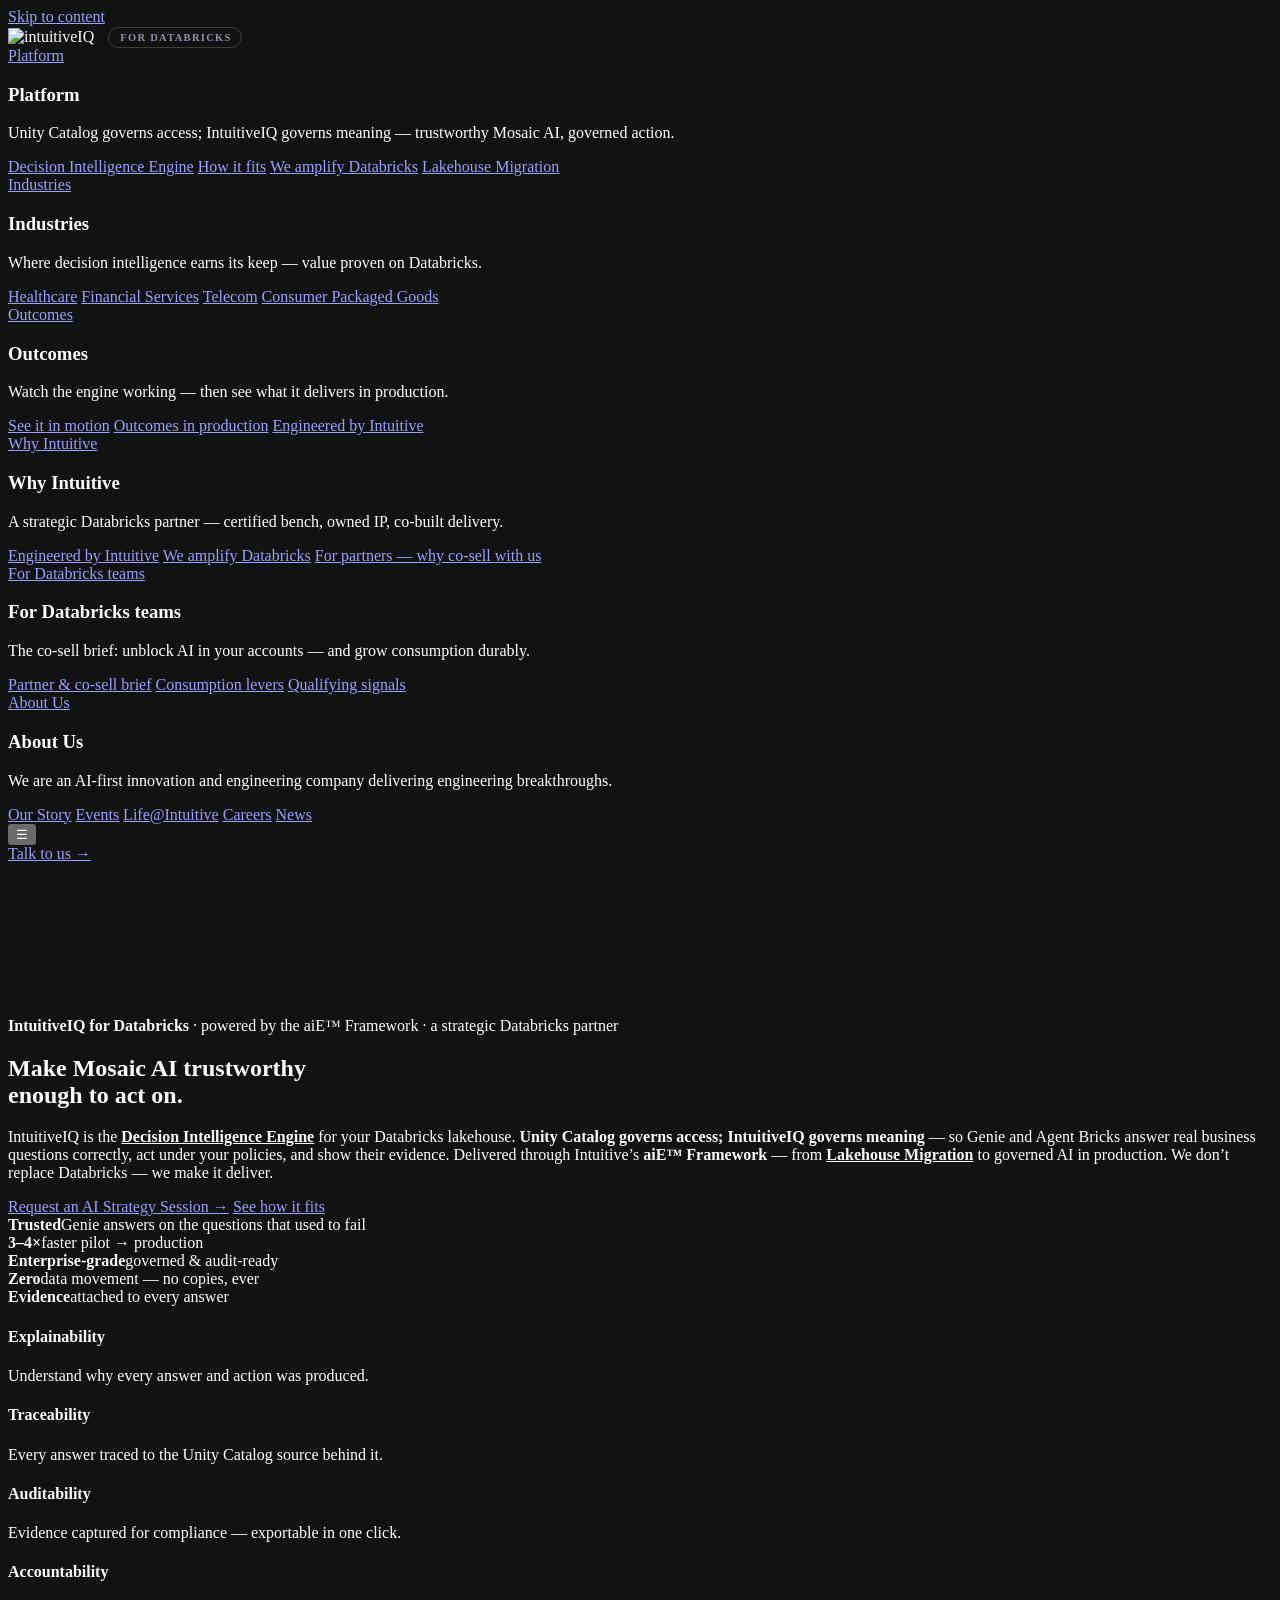
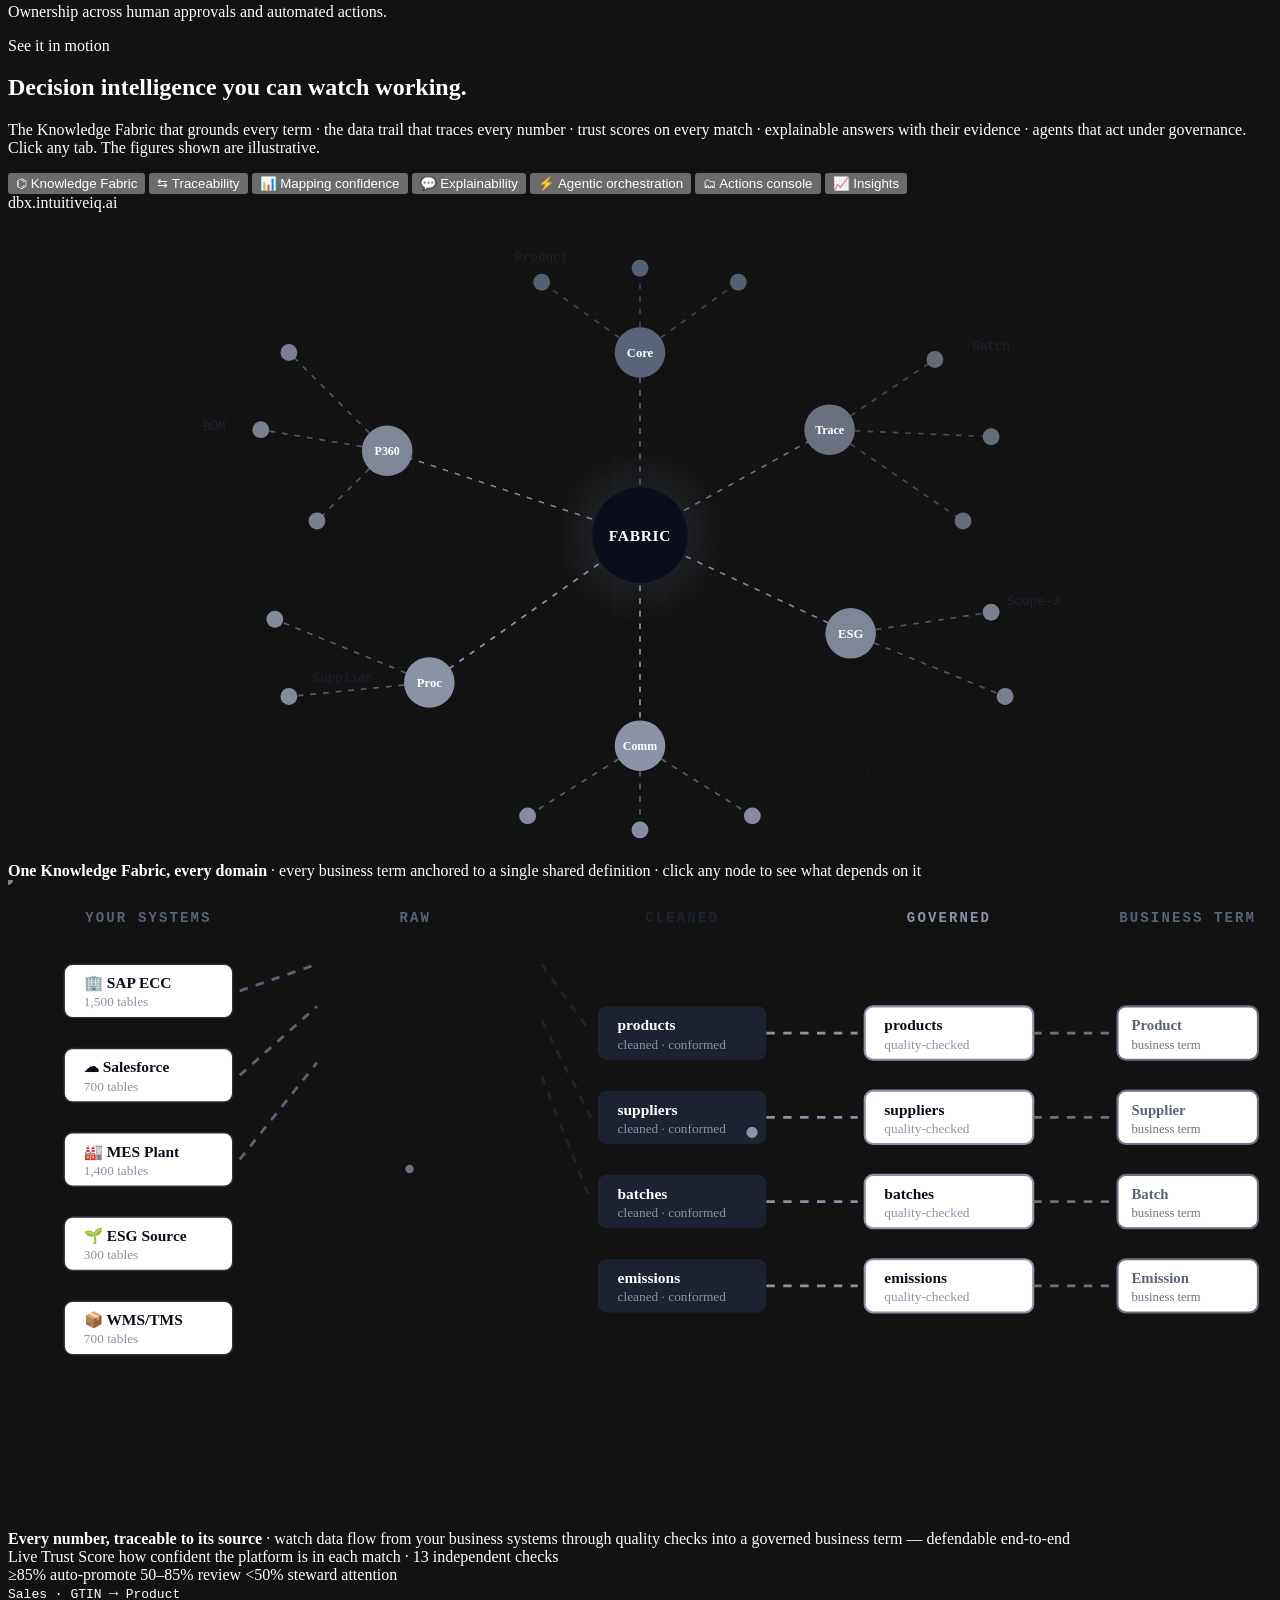
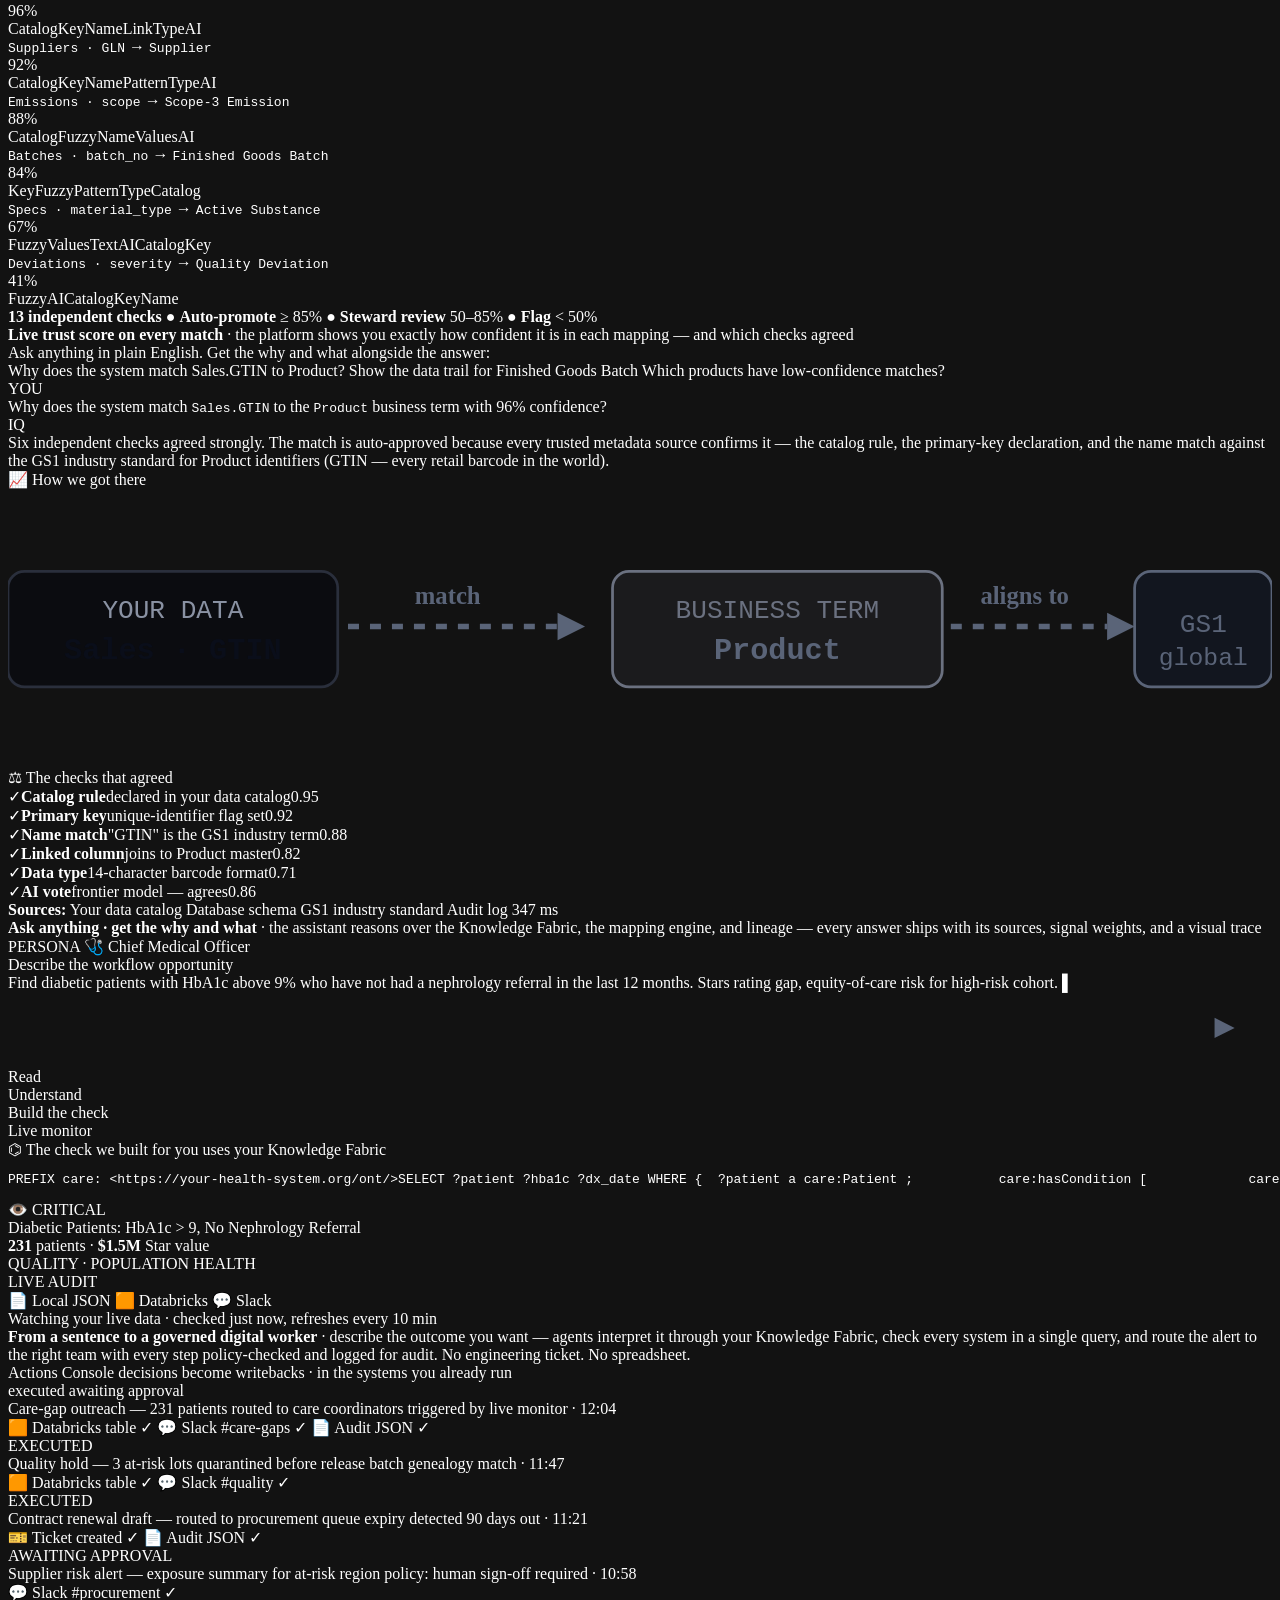
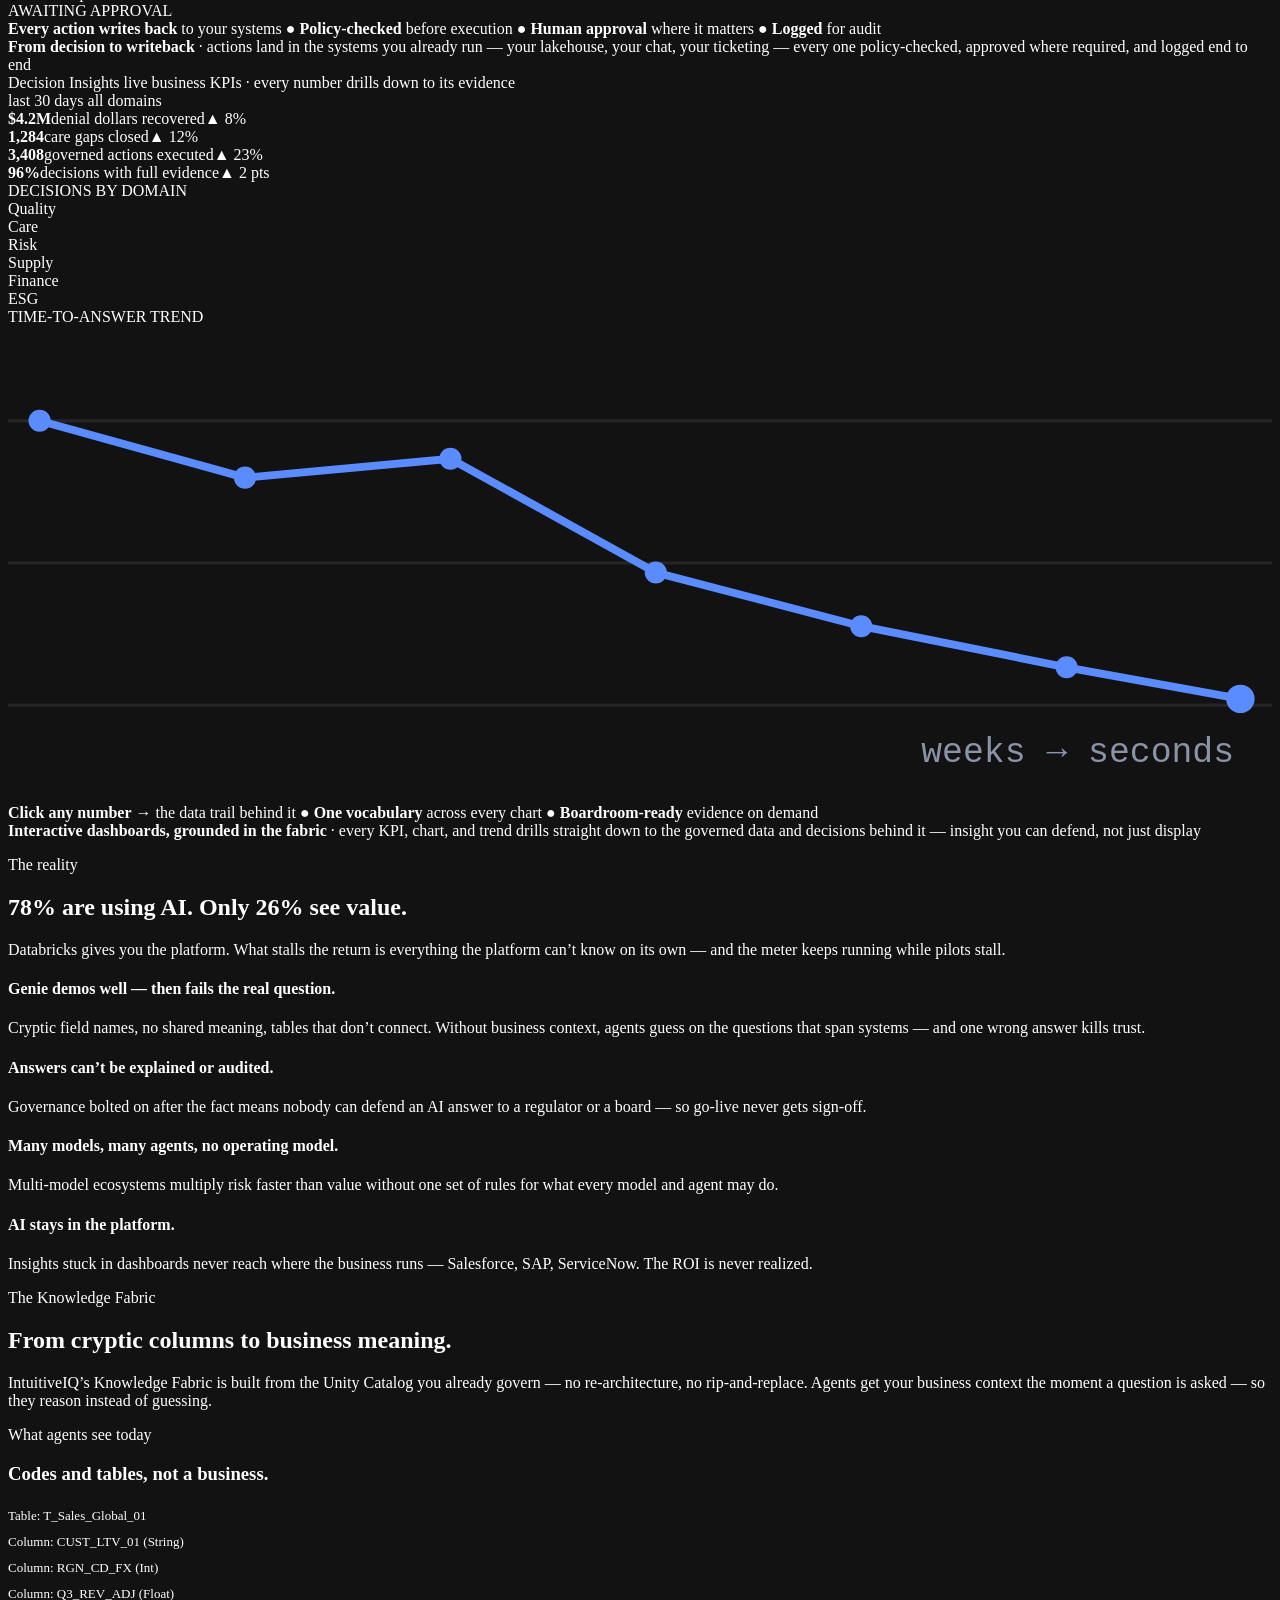
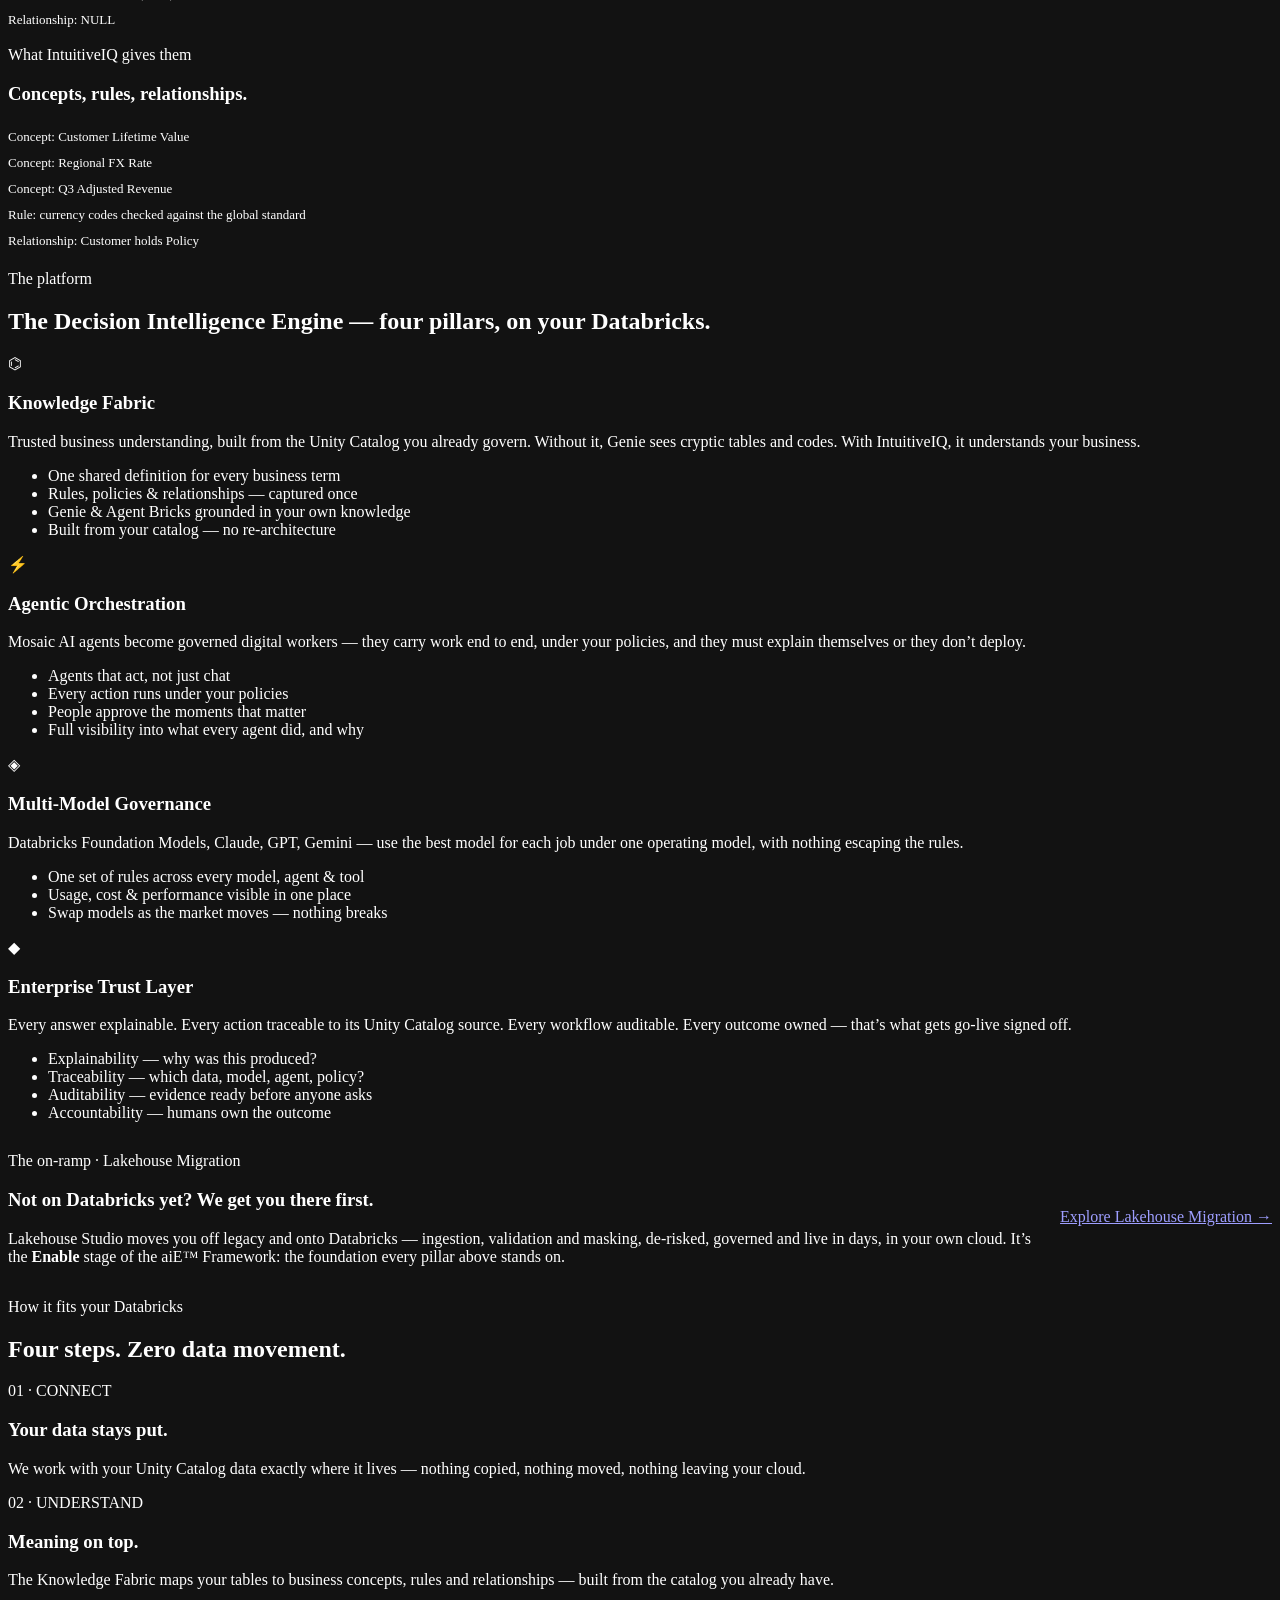
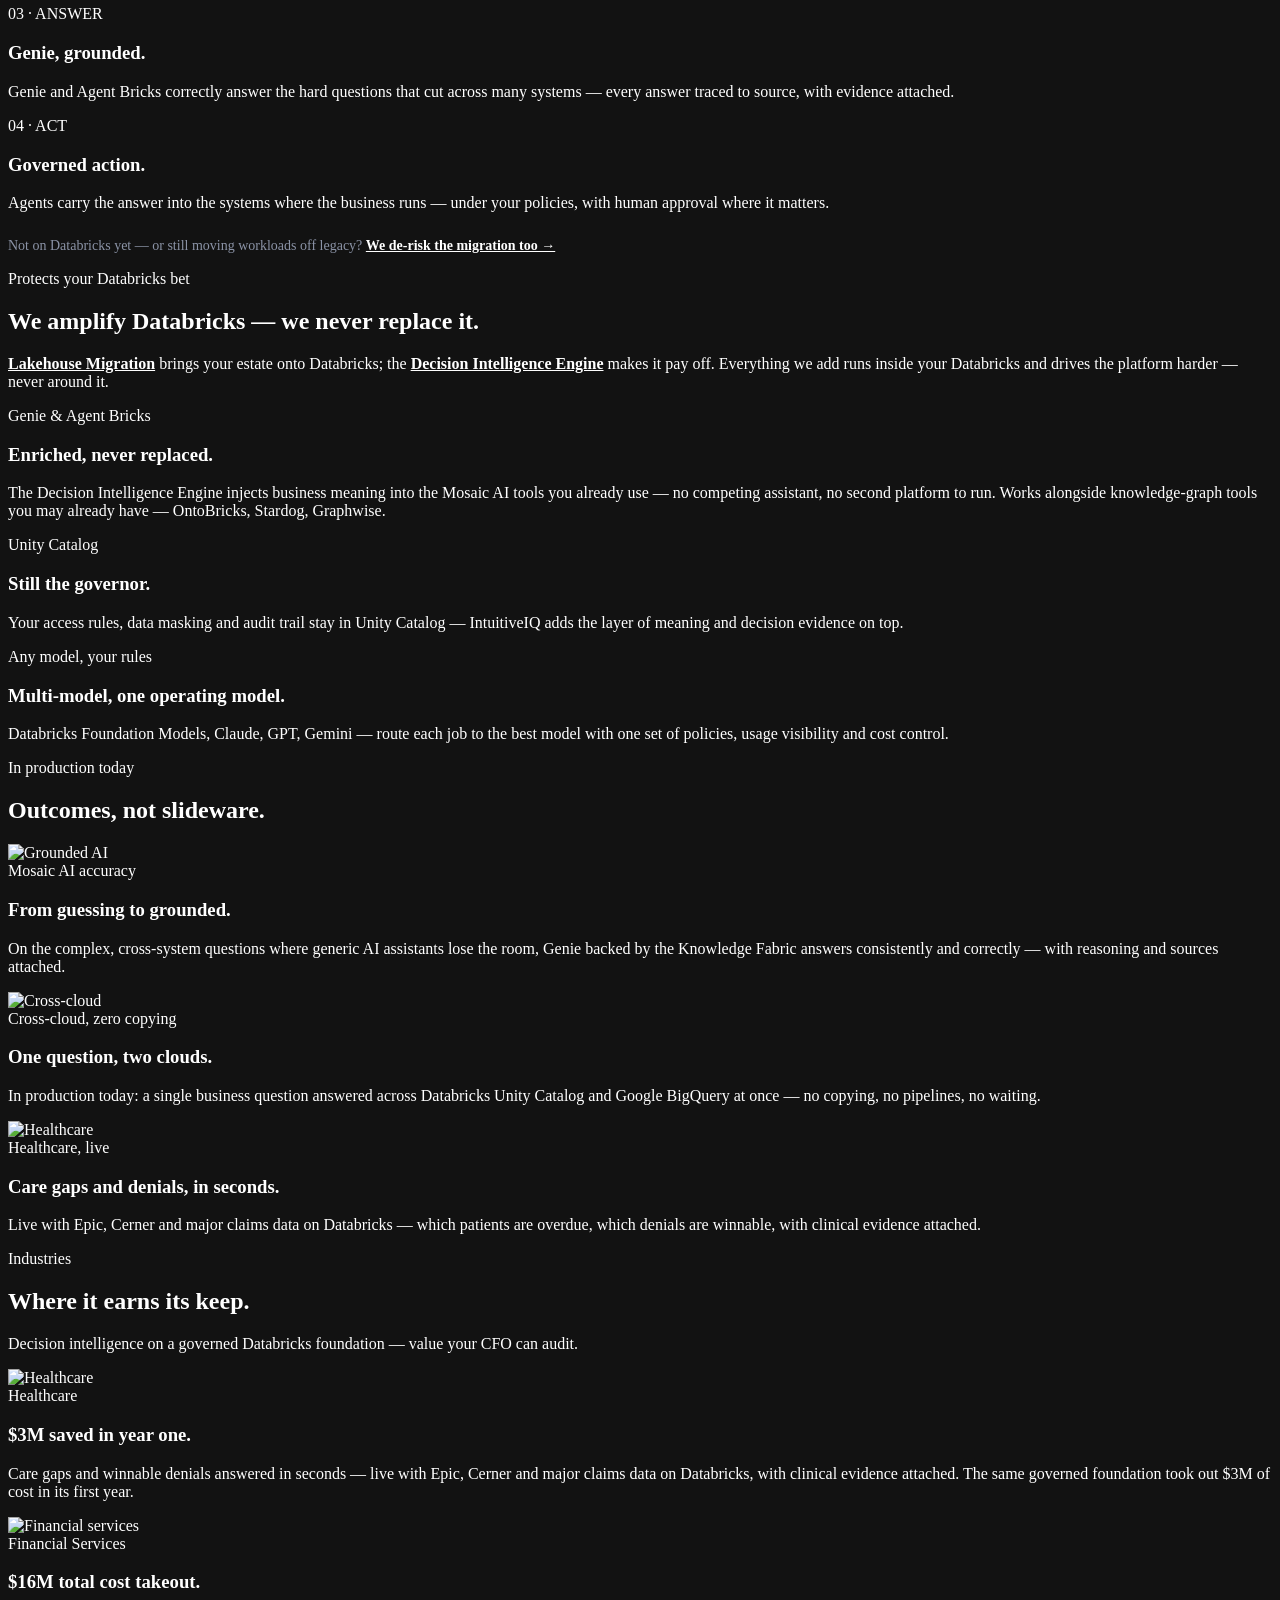
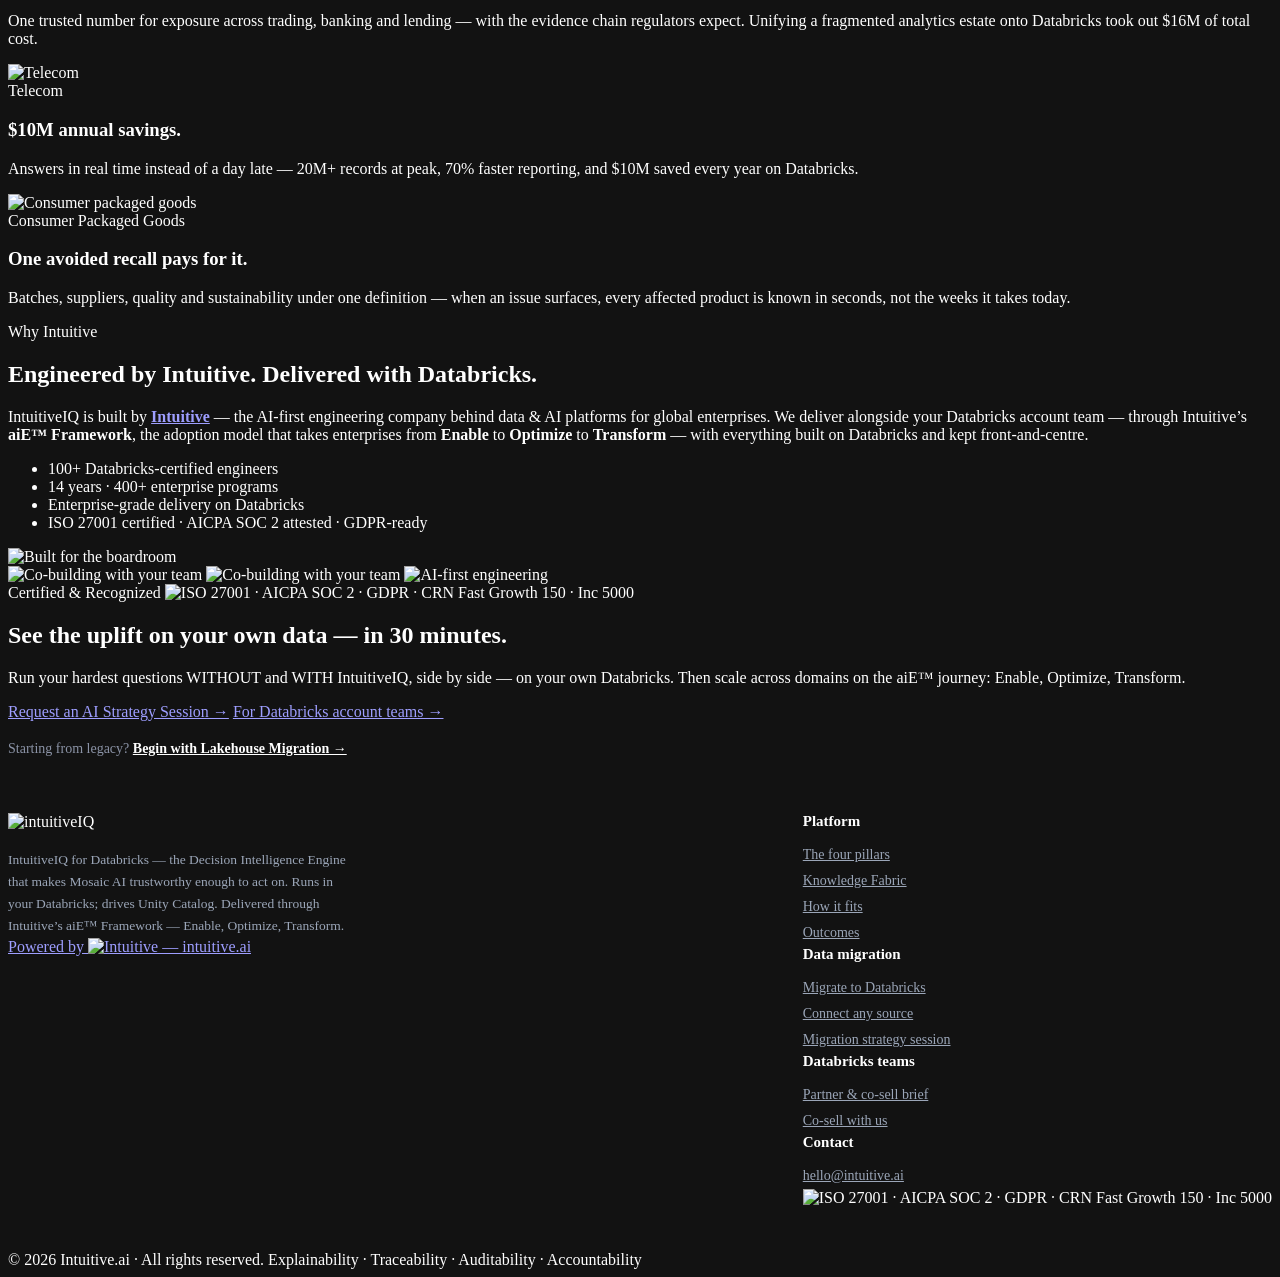
==== commit 3c135374: "dbx DIE page: label showcase figures as illustrative (brand-consistent grounding) Co-Authored-By: Cl" ====
--- a/dbx/index.html
+++ b/dbx/index.html
@@ -252,7 +252,7 @@
   <div class="container">
     <p class="eyebrow">See it in motion</p>
     <h2 class="section-title">Decision intelligence you can watch working.</h2>
-    <p class="section-sub">The Knowledge Fabric that grounds every term · the data trail that traces every number · live trust scores on every match · explainable answers with their evidence · agents that act under governance. Click any tab.</p>
+    <p class="section-sub">The Knowledge Fabric that grounds every term · the data trail that traces every number · trust scores on every match · explainable answers with their evidence · agents that act under governance. Click any tab. The figures shown are illustrative.</p>
 
     <div class="visual-tabs" role="tablist" aria-label="Decision intelligence in motion">
       <button class="vt-pill active" data-vt="kg" role="tab" id="tab-kg" aria-controls="panel-kg" aria-selected="true">⌬ Knowledge Fabric</button>
